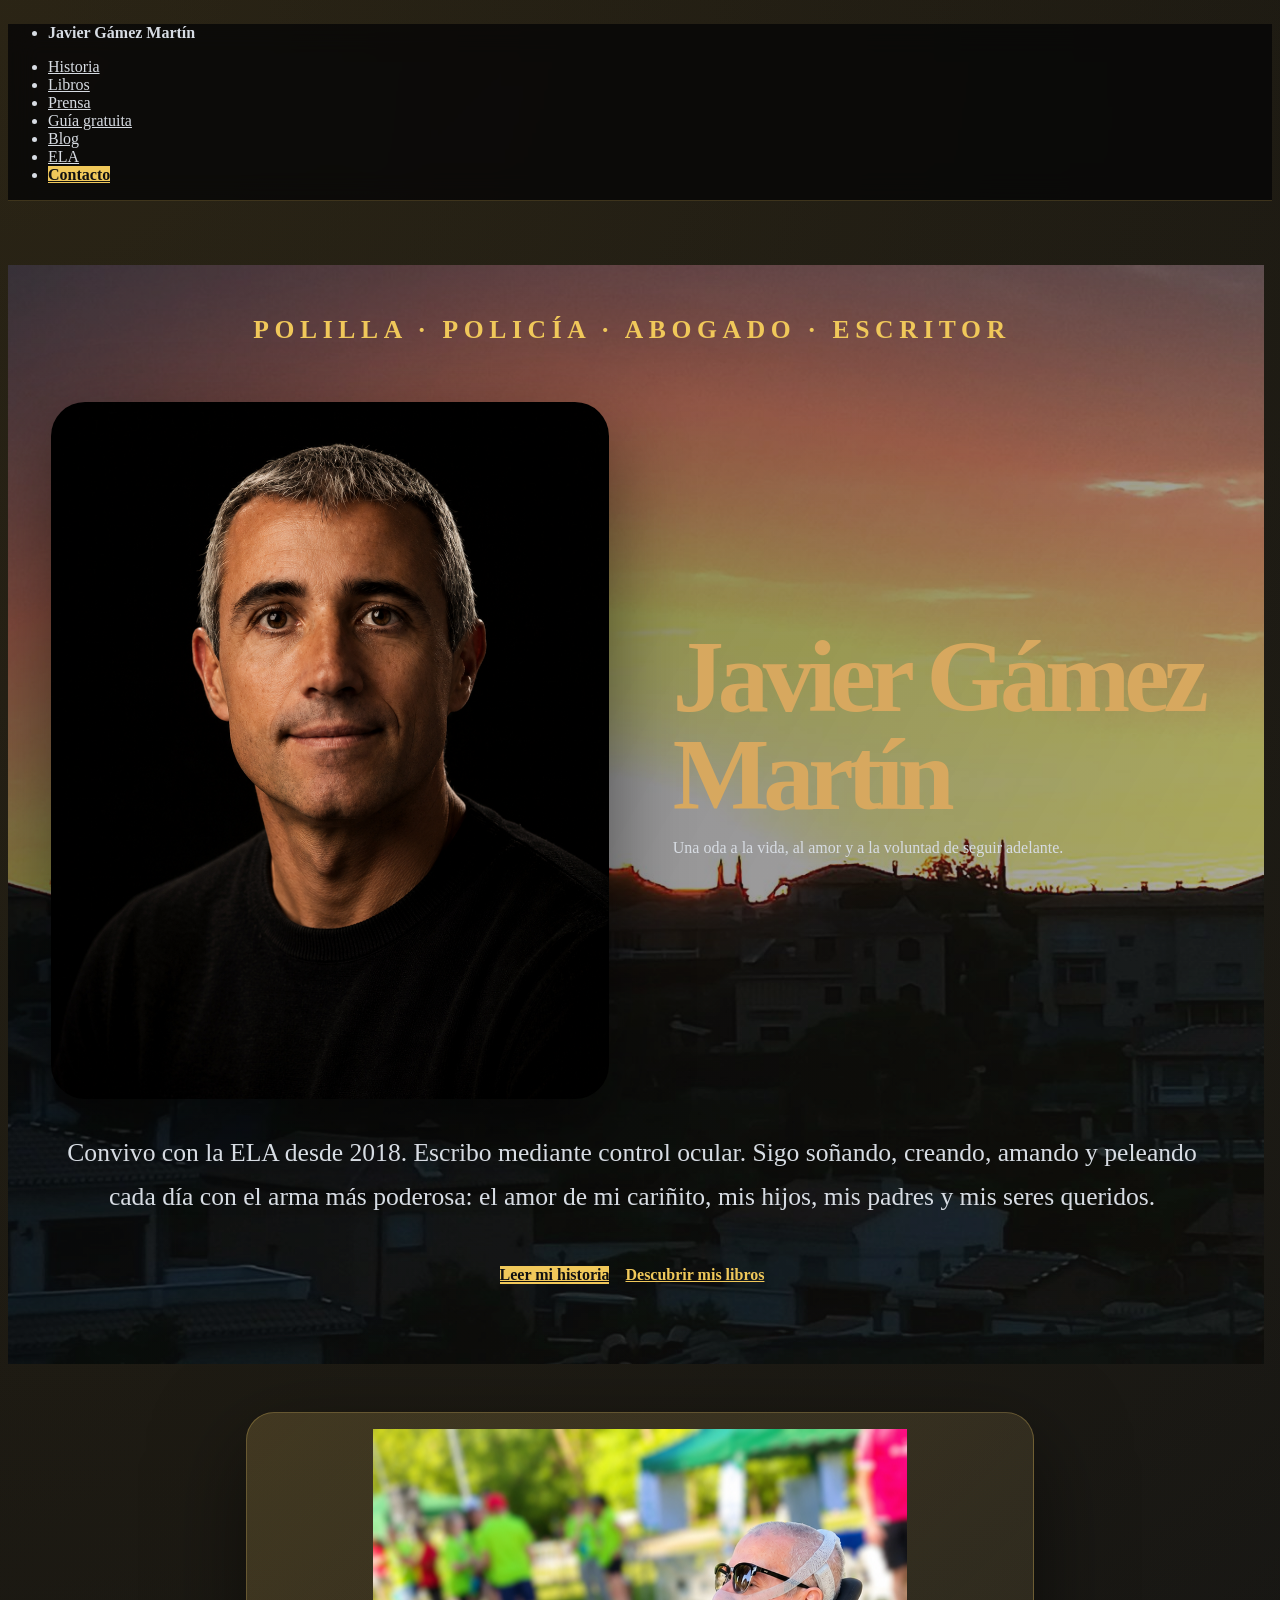
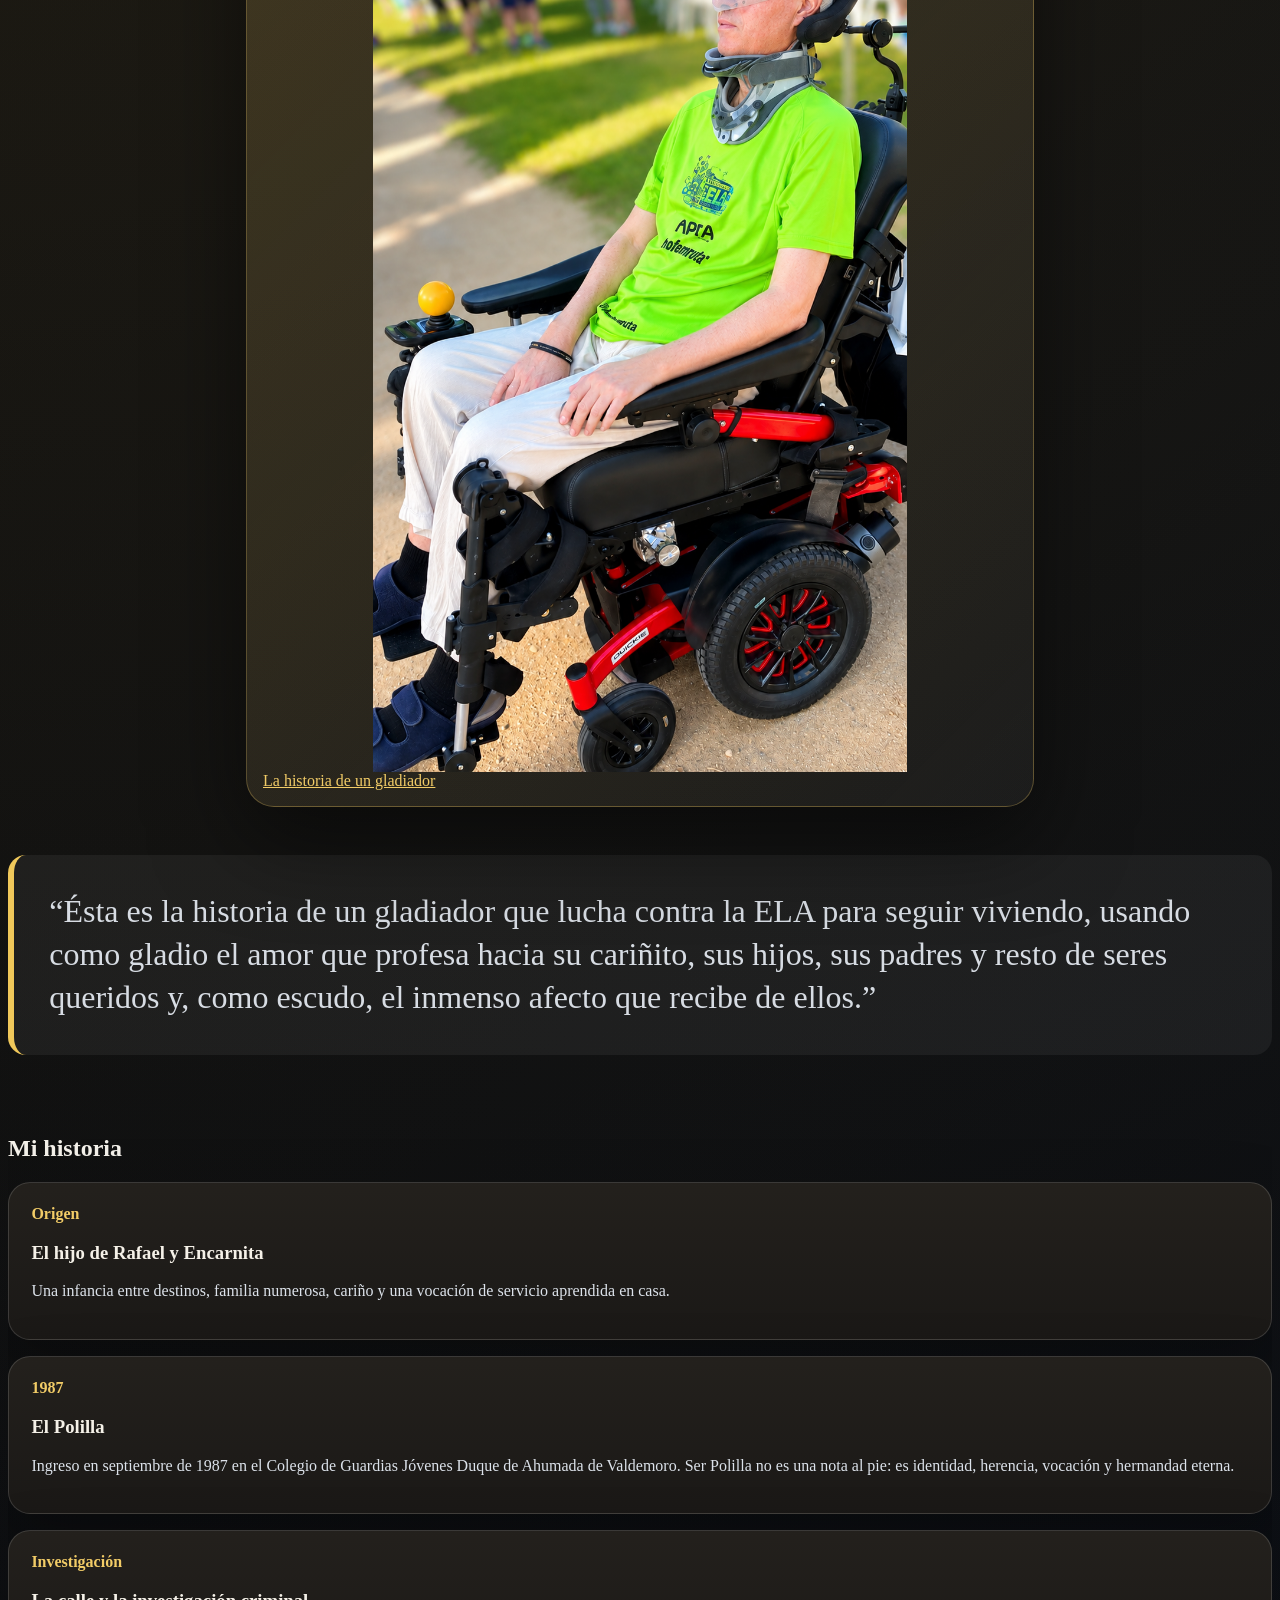
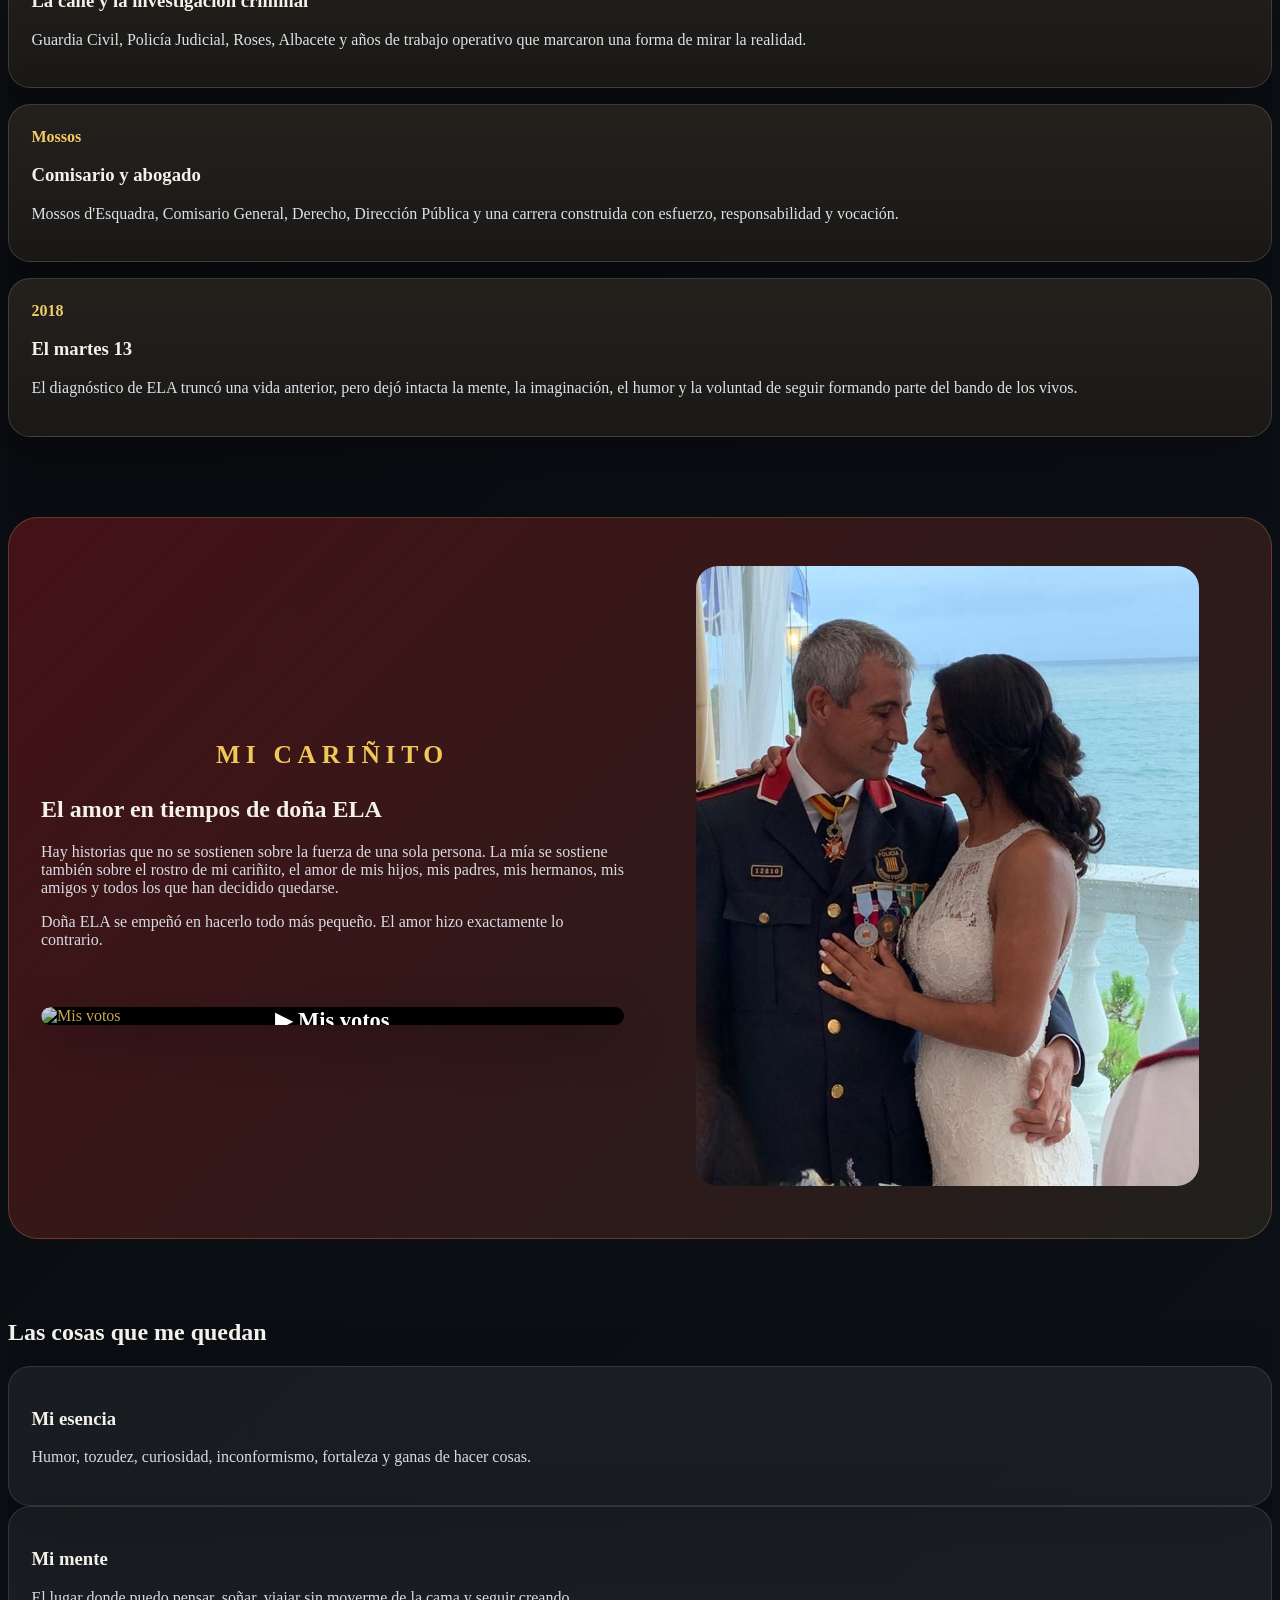
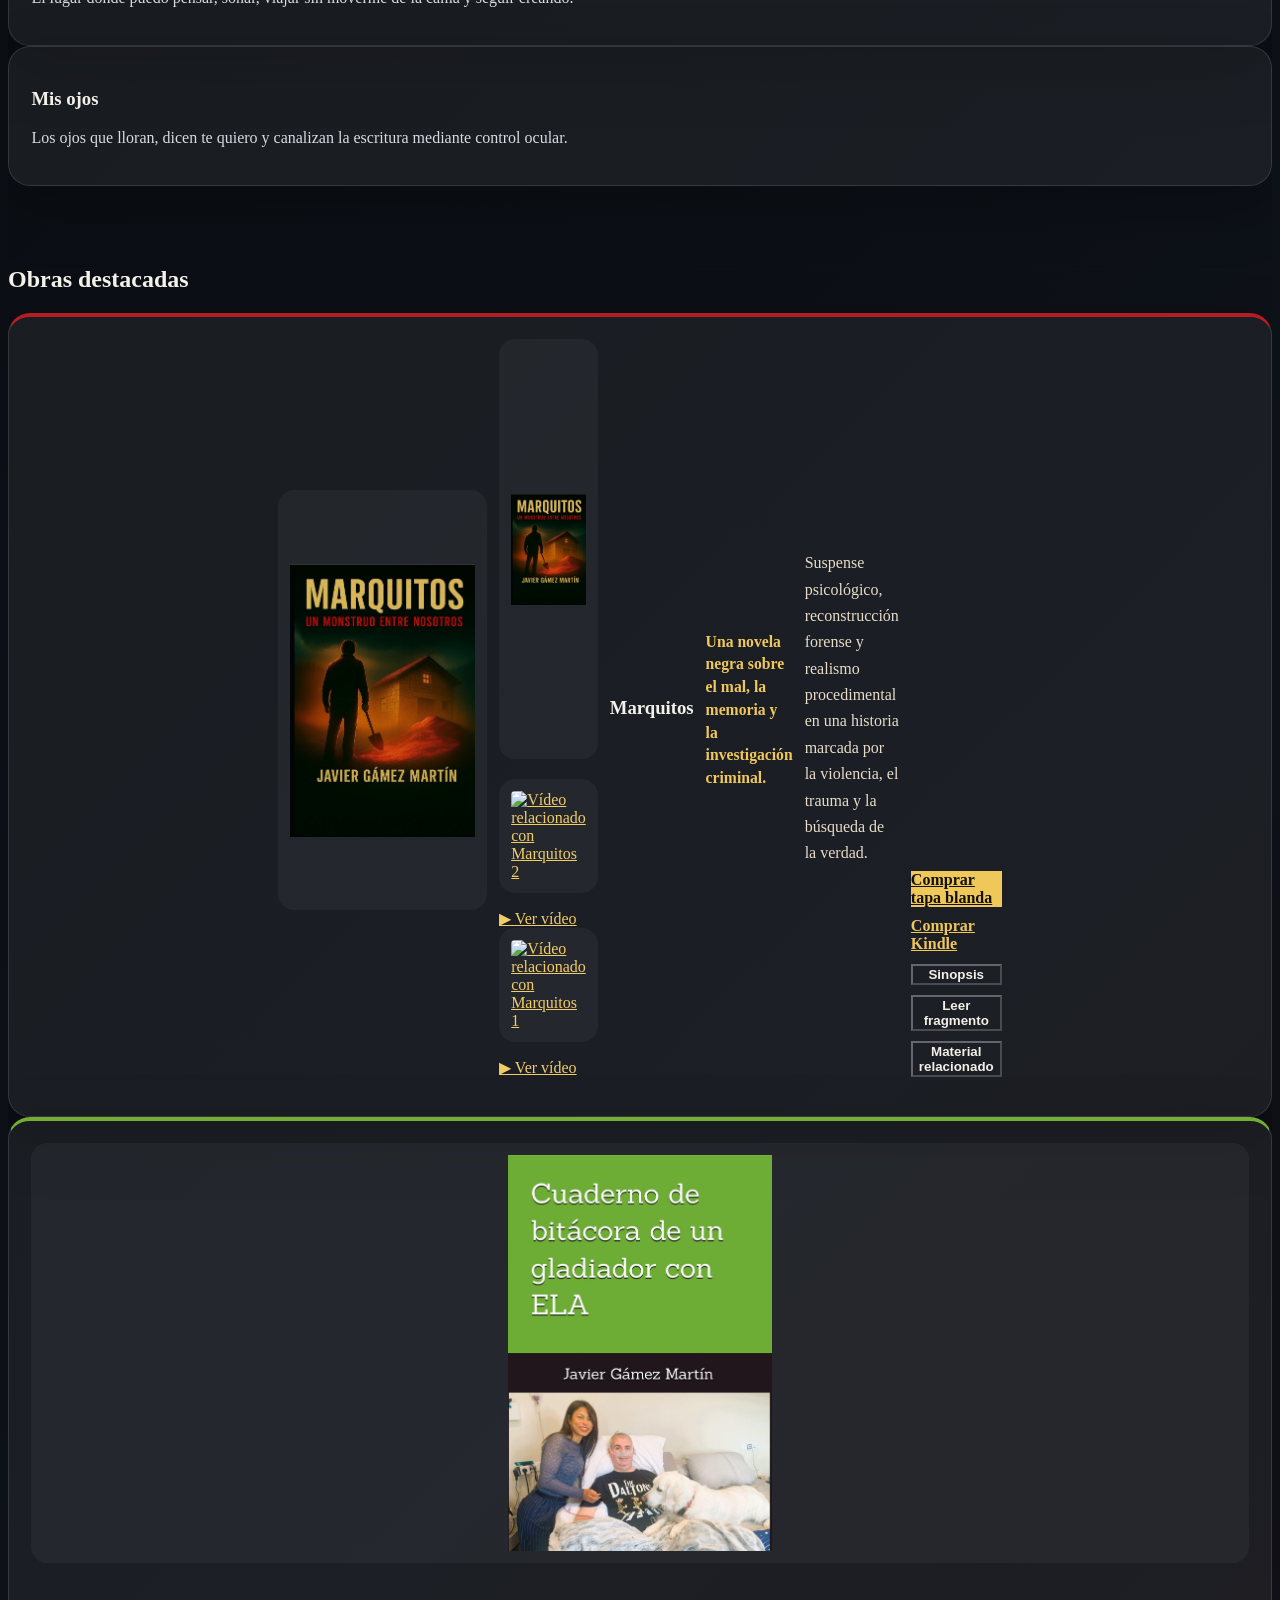
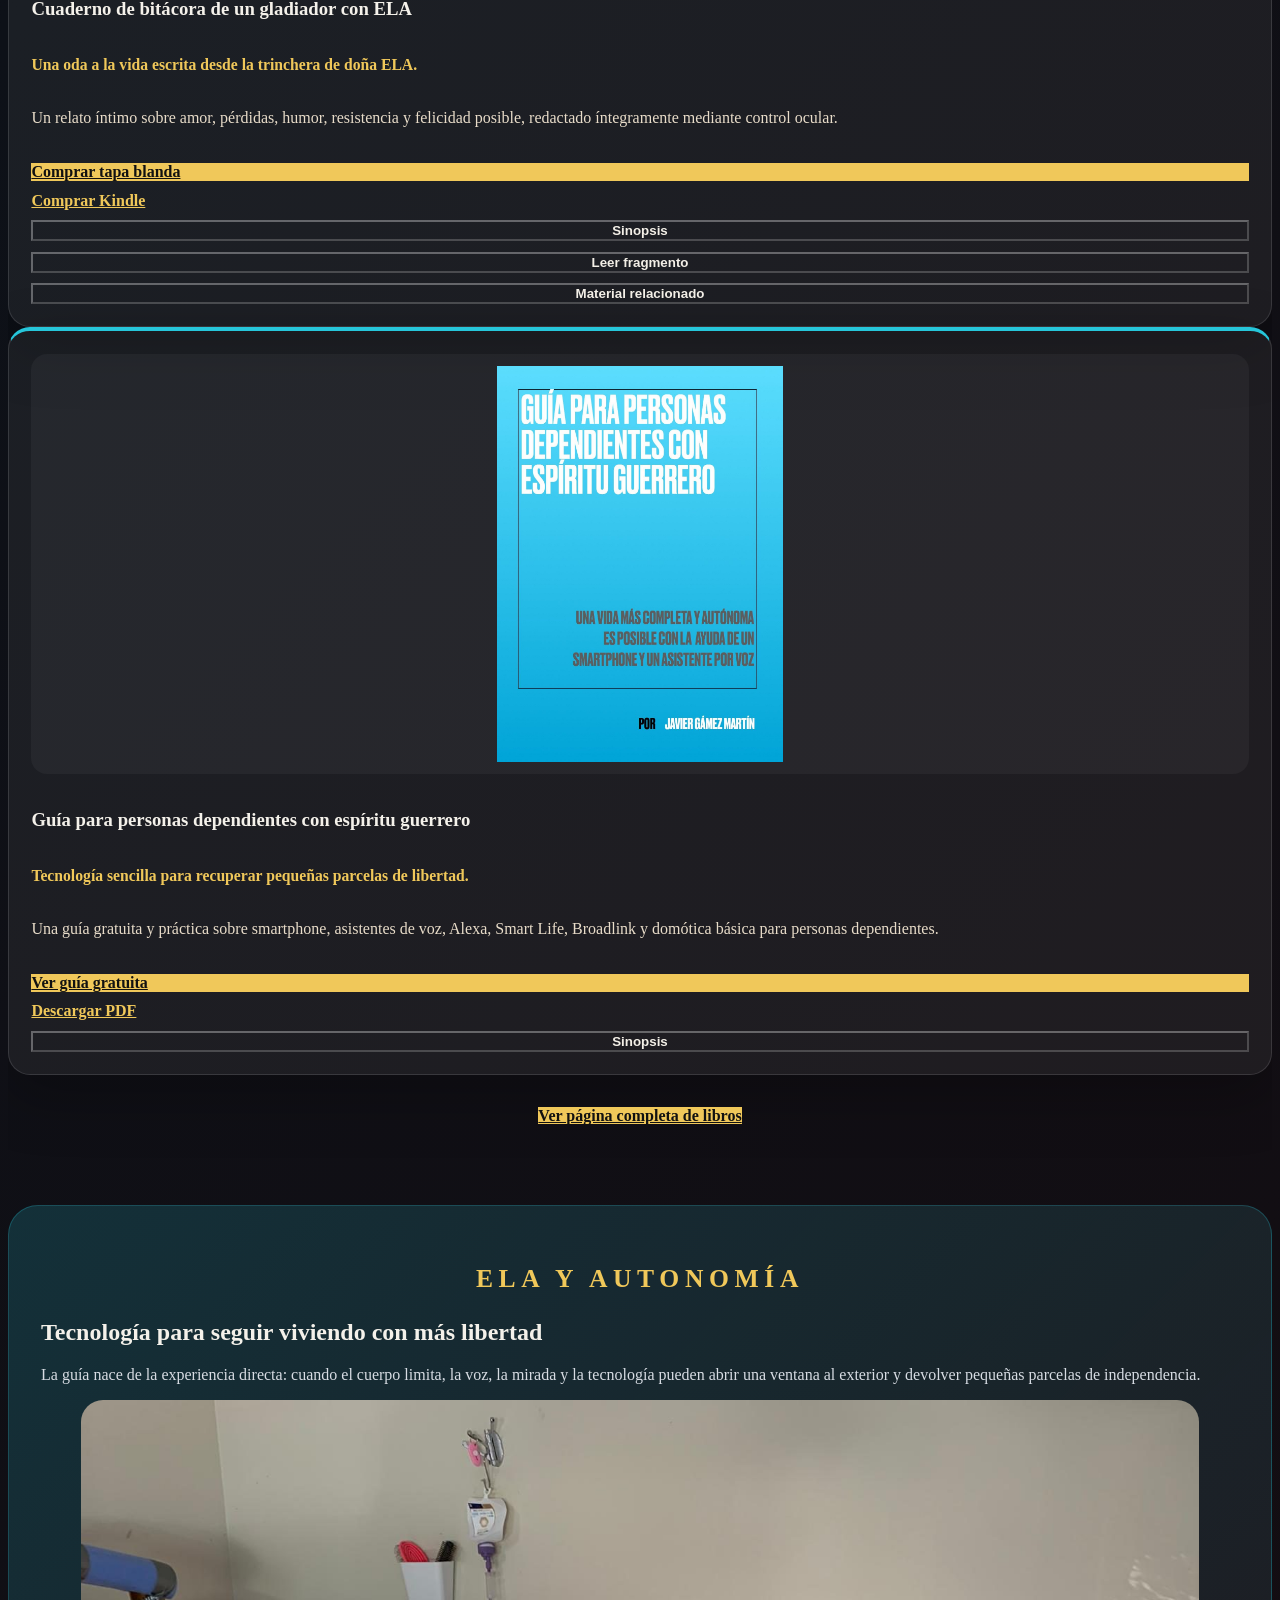
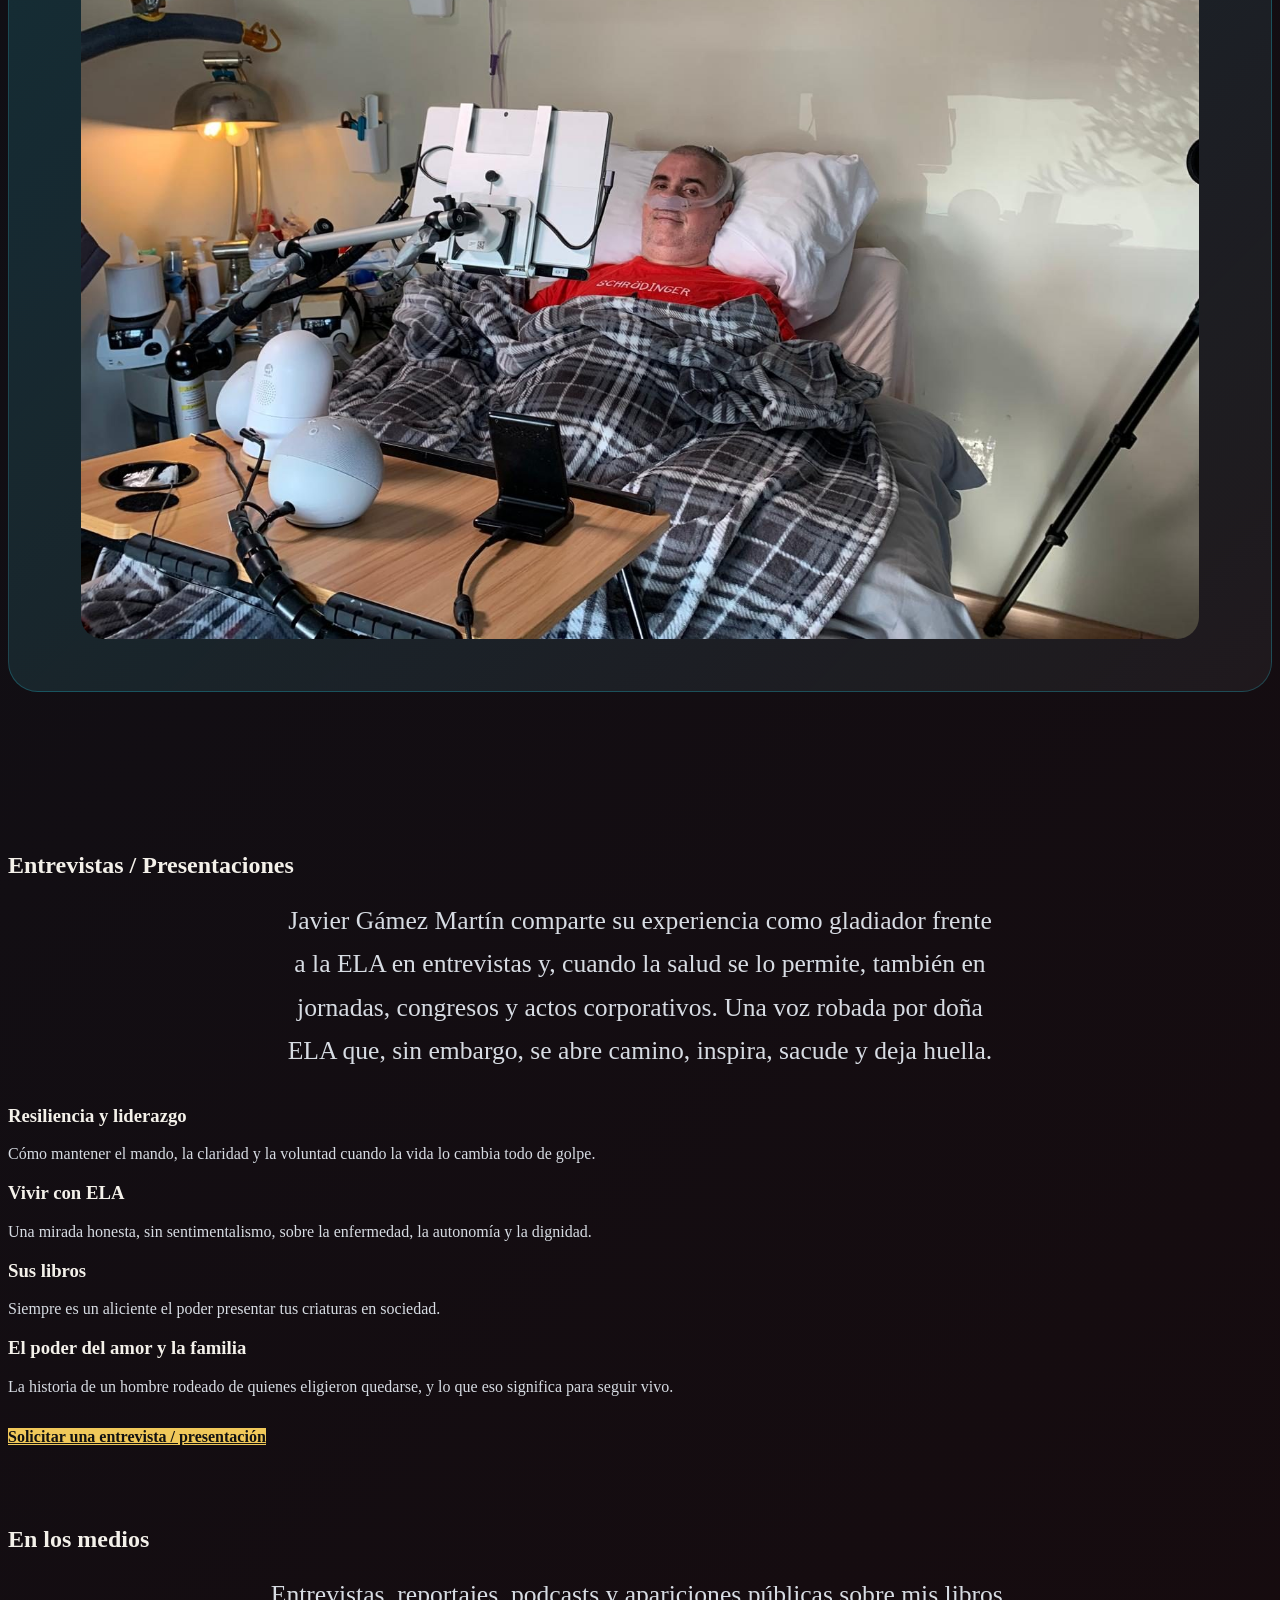
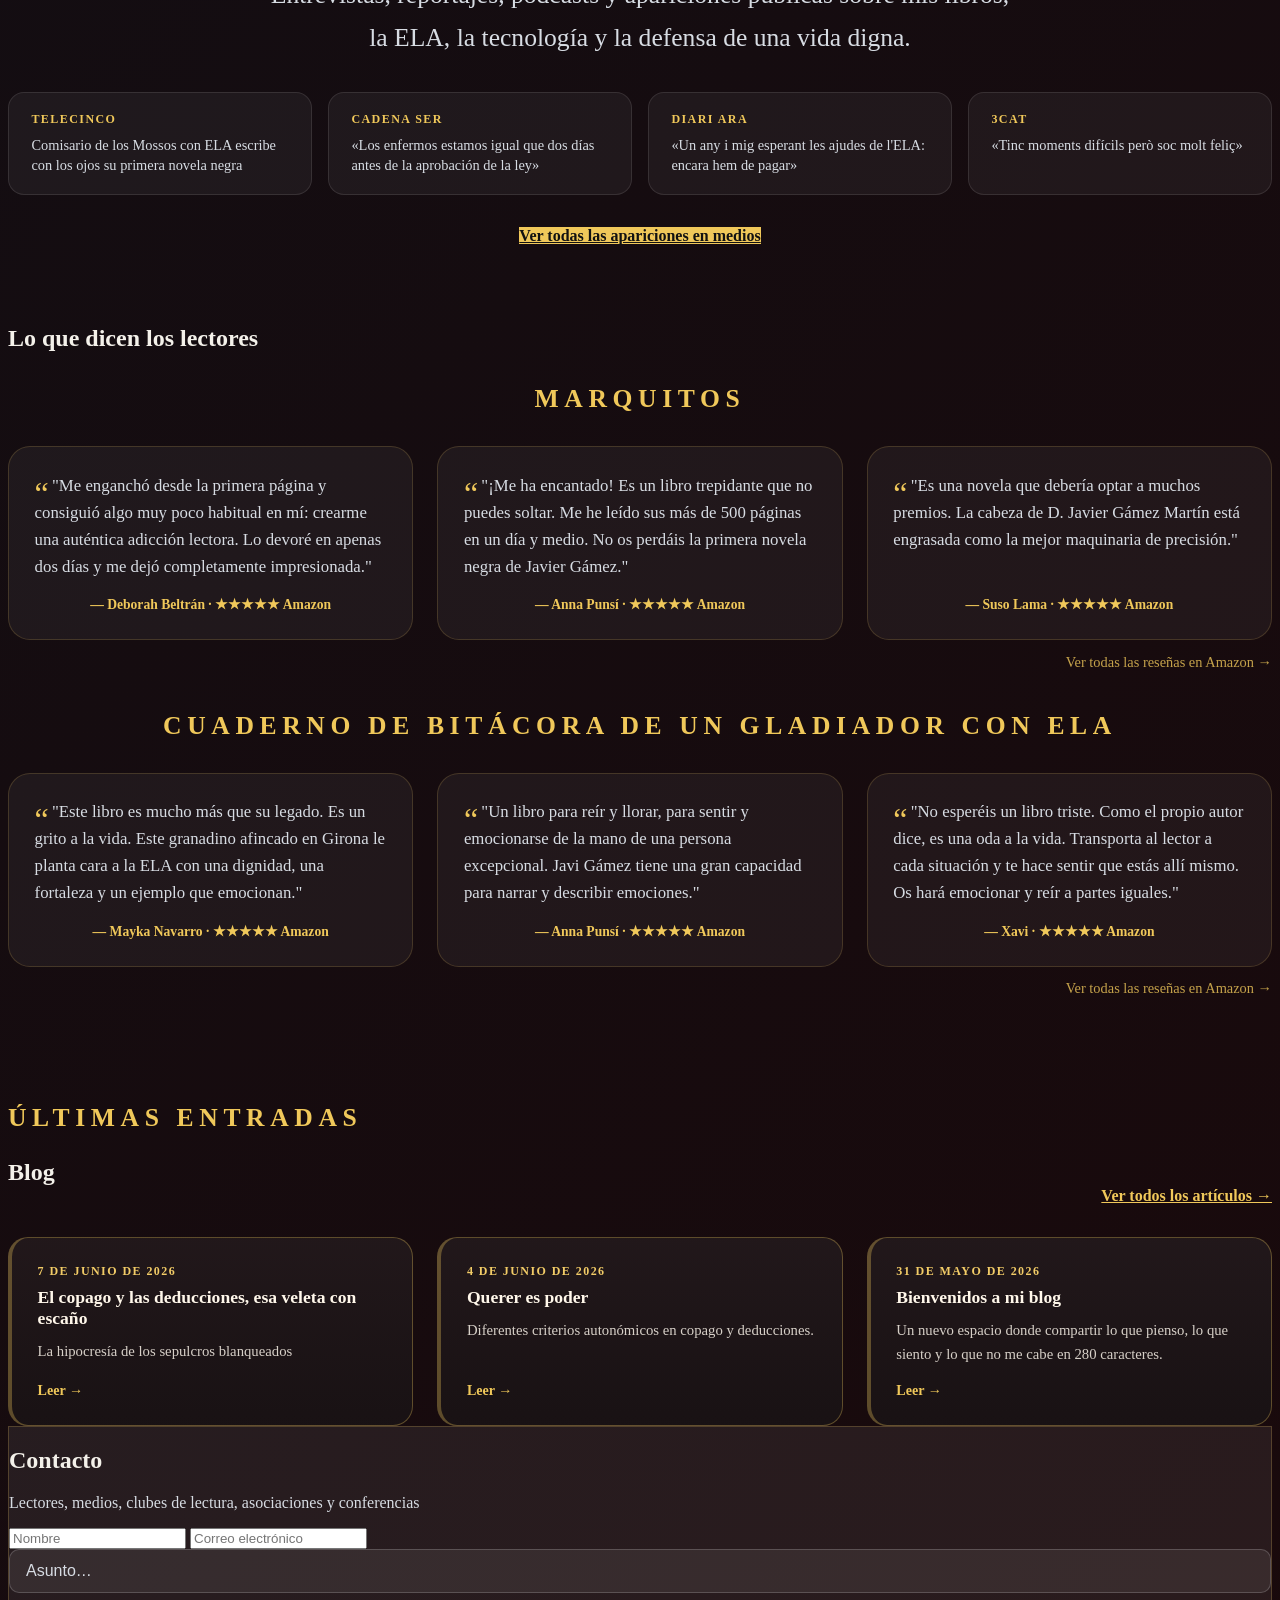
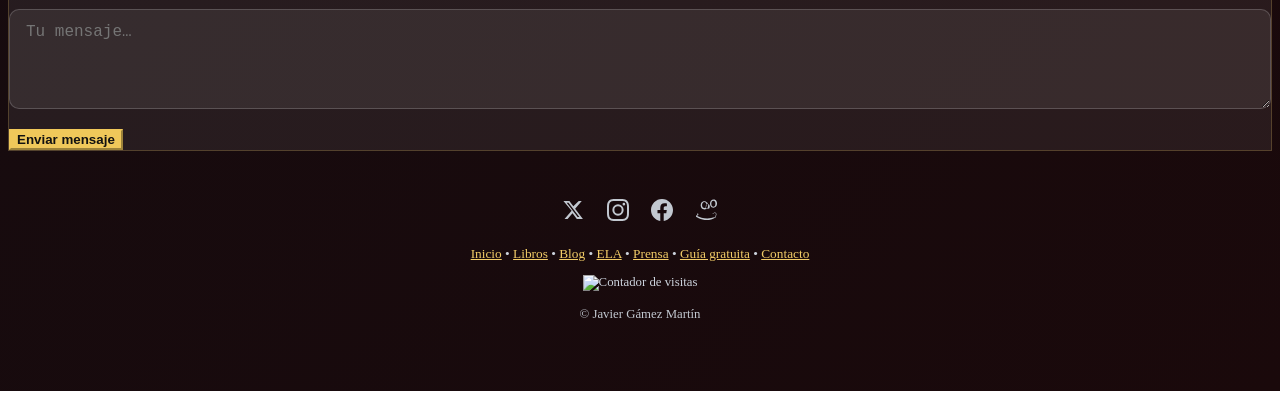
==== index.html @ 1ba9900a "Refactor YouTube video links and images in index.html" ====
<!DOCTYPE html>
<html lang="es">
<head>
  <meta charset="UTF-8" />
  <meta name="viewport" content="width=device-width, initial-scale=1" />
  <title>Javier Gámez Martín | Polilla · Policía · Abogado · Escritor</title>
  <meta name="description" content="Web oficial de Javier Gámez Martín: Polilla, policía, abogado y escritor. Autor de Marquitos, Cuaderno de bitácora de un gladiador con ELA y Guía para personas dependientes con espíritu guerrero." />
  <link rel="stylesheet" href="https://cdn.jsdelivr.net/npm/@picocss/pico@1/css/pico.min.css" />
  <link rel="stylesheet" href="style.css" />

  <style>
    .pdf-embed {
      width: 100%;
      height: 520px;
    }
  </style>

  <script src="https://cdn.jsdelivr.net/npm/@emailjs/browser@4/dist/email.min.js"></script>
  <script src="script.js?v=20260609-orden-blog" defer></script>
</head>
<body>
  <nav class="container-fluid">
  <ul><li><strong>Javier Gámez Martín</strong></li></ul>
  <ul>
    <li><a href="#historia">Historia</a></li>
    <li><a href="libros.html">Libros</a></li>
    <li><a href="prensa.html">Prensa</a></li>
    <li><a href="guia.html">Guía gratuita</a></li>
    <li><a href="blog.html">Blog</a></li>
    <!-- Enlace añadido a la sección dedicada a ELA -->
    <li><a href="ELA.html">ELA</a></li>
    <li><a href="#contacto" role="button">Contacto</a></li>
  </ul>
</nav>

  <main class="container">
    <div class="grid hero-grid">
      <section class="hero-profesional">
        <div class="hero-photo">
          <img src="assets/Javier.png" alt="Javier Gámez Martín">
        </div>

        <div class="hero-copy">
          <p class="eyebrow">Polilla · Policía · Abogado · Escritor</p>

          <hgroup>
            <h2>Javier Gámez Martín</h2>
            <p>Una oda a la vida, al amor y a la voluntad de seguir adelante.</p>
          </hgroup>
        
          <p class="lead">
            Convivo con la ELA desde 2018. Escribo mediante control ocular. Sigo soñando,
            creando, amando y peleando cada día con el arma más poderosa: el amor de mi
            cariñito, mis hijos, mis padres y mis seres queridos.
          </p>

          <p class="hero-actions">
  <a href="#historia" role="button">Leer mi historia</a>
  <a href="libros.html" class="secondary" role="button">Descubrir mis libros</a>
</p>
        </div>
      </section>
      <section>
        <figure class="portrait-card">
          <img src="assets/javi_vilablareix.png" alt="Retrato de Javier Gámez Martín" />
          <figcaption><a href="#historia" target="_blank">La historia de un gladiador</a></figcaption>
        </figure>
      </section>
    </div>

    <section class="quote-panel">
      <p>“Ésta es la historia de un gladiador que lucha contra la ELA para seguir viviendo, usando como gladio el amor que profesa hacia su cariñito, sus hijos, sus padres y resto de seres queridos y, como escudo, el inmenso afecto que recibe de ellos.”</p>
    </section>

    <section id="historia" class="section-space">
      <h2>Mi historia</h2>
      <div class="timeline">
        <article>
          <span>Origen</span>
          <h3>El hijo de Rafael y Encarnita</h3>
          <p>Una infancia entre destinos, familia numerosa, cariño y una vocación de servicio aprendida en casa.</p>
        </article>
        <article>
          <span>1987</span>
          <h3>El Polilla</h3>
          <p>Ingreso en septiembre de 1987 en el Colegio de Guardias Jóvenes Duque de Ahumada de Valdemoro. Ser Polilla no es una nota al pie: es identidad, herencia, vocación y hermandad eterna.</p>
        </article>
        <article>
          <span>Investigación</span>
          <h3>La calle y la investigación criminal</h3>
          <p>Guardia Civil, Policía Judicial, Roses, Albacete y años de trabajo operativo que marcaron una forma de mirar la realidad.</p>
        </article>
        <article>
          <span>Mossos</span>
          <h3>Comisario y abogado</h3>
          <p>Mossos d'Esquadra, Comisario General, Derecho, Dirección Pública y una carrera construida con esfuerzo, responsabilidad y vocación.</p>
        </article>
        <article>
          <span>2018</span>
          <h3>El martes 13</h3>
          <p>El diagnóstico de ELA truncó una vida anterior, pero dejó intacta la mente, la imaginación, el humor y la voluntad de seguir formando parte del bando de los vivos.</p>
        </article>
      </div>
    </section>

    <section class="section-space love-section">
  <div>
    <p class="eyebrow">Mi cariñito</p>
    <h2>El amor en tiempos de doña ELA</h2>
    <p>Hay historias que no se sostienen sobre la fuerza de una sola persona. La mía se sostiene también sobre el rostro de mi cariñito, el amor de mis hijos, mis padres, mis hermanos, mis amigos y todos los que han decidido quedarse.</p>
    <p>Doña ELA se empeñó en hacerlo todo más pequeño. El amor hizo exactamente lo contrario.</p>

     <p style="margin-top:1.5rem"> 

      <a
  class="youtube-card"
  href="https://youtu.be/30QWjzTBUtA"
  target="_blank"
  rel="noopener"
  aria-label="Ver Mis votos en YouTube"
>
  <img
    src="https://img.youtube.com/vi/30QWjzTBUtA/hqdefault.jpg"
    alt="Mis votos"
  >
  <span>▶ Mis votos</span>
</a>
    </p>
  </div>

  <figure>
    <img src="assets/carinito-boda.jpg" alt="Javier Gámez Martín con su esposa" />
  </figure>
</section>

    <section class="section-space remains-section">
      <h2>Las cosas que me quedan</h2>
      <div class="grid">
        <article><h3>Mi esencia</h3><p>Humor, tozudez, curiosidad, inconformismo, fortaleza y ganas de hacer cosas.</p></article>
        <article><h3>Mi mente</h3><p>El lugar donde puedo pensar, soñar, viajar sin moverme de la cama y seguir creando.</p></article>
        <article><h3>Mis ojos</h3><p>Los ojos que lloran, dicen te quiero y canalizan la escritura mediante control ocular.</p></article>
      </div>
    </section>

    <section id="libros" class="section-space">
  <h2>Obras destacadas</h2>
      <div class="grid books-grid">
        <article class="book-card marquitos">
  <div class="marquitos-media-row">
    <img
      class="marquitos-cover"
      src="assets/marquitos.jpg"
      alt="Portada de Marquitos, un monstruo entre nosotros"
    />

    <div class="marquitos-feature-media">
  <img
    class="marquitos-feature-cover"
    src="assets/marquitos.jpg"
    alt="Portada de Marquitos, un monstruo entre nosotros"
  />

  <div class="marquitos-video-column">
    <a
      class="marquitos-video-thumb"
      href="https://youtu.be/beEb40ClqVs"
      target="_blank"
      rel="noopener"
      aria-label="Ver vídeo relacionado con Marquitos 2 en YouTube"
    >
      <img
        class="marquitos-video-img"
        src="https://img.youtube.com/vi/beEb40ClqVs/hqdefault.jpg"
        alt="Vídeo relacionado con Marquitos 2"
      >
      <span>▶ Ver vídeo</span>
    </a>

    <a
      class="marquitos-video-thumb"
      href="https://youtu.be/U_isOfa-Y2s"
      target="_blank"
      rel="noopener"
      aria-label="Ver vídeo relacionado con Marquitos 1 en YouTube"
    >
      <img
        class="marquitos-video-img"
        src="https://img.youtube.com/vi/U_isOfa-Y2s/hqdefault.jpg"
        alt="Vídeo relacionado con Marquitos 1"
      >
      <span>▶ Ver vídeo</span>
    </a>
  </div>
</div>

  <h3>Marquitos</h3>
<p class="book-subtitle">Una novela negra sobre el mal, la memoria y la investigación criminal.</p>
<p>Suspense psicológico, reconstrucción forense y realismo procedimental en una historia marcada por la violencia, el trauma y la búsqueda de la verdad.</p>

<div class="book-actions">
  <a href="https://amzn.eu/d/02qyKezS" target="_blank" rel="noopener" role="button">Comprar tapa blanda</a>
  <a href="https://amzn.eu/d/02kDHPYJ" target="_blank" rel="noopener" role="button" class="secondary">Comprar Kindle</a>
  <button class="secondary" onclick="openModal('modal-sinopsis-marquitos')">Sinopsis</button>
  <button class="secondary" onclick="openModal('modal-fragmento-marquitos')">Leer fragmento</button>
  <button class="secondary" onclick="openModal('modal-material-marquitos')">Material relacionado</button>
</div>
        </article>
        <article class="book-card bitacora">
          <img src="assets/bitacora.jpg" alt="Portada de Cuaderno de bitácora de un gladiador con ELA" />
          <h3>Cuaderno de bitácora de un gladiador con ELA</h3>
<p class="book-subtitle">Una oda a la vida escrita desde la trinchera de doña ELA.</p>
<p>Un relato íntimo sobre amor, pérdidas, humor, resistencia y felicidad posible, redactado íntegramente mediante control ocular.</p>

<div class="book-actions">
  <a href="https://amzn.eu/d/aN6BUDn" target="_blank" rel="noopener" role="button">Comprar tapa blanda</a>
  <a href="https://amzn.eu/d/bpbNMGX" target="_blank" rel="noopener" role="button" class="secondary">Comprar Kindle</a>
  <button class="secondary" onclick="openModal('modal-sinopsis-bitacora')">Sinopsis</button>
  <button class="secondary" onclick="openModal('modal-fragmento-bitacora')">Leer fragmento</button>
  <button class="secondary" onclick="openModal('modal-material-bitacora')">Material relacionado</button>
</div>
        </article>
        <article class="book-card guia" id="guia">
          <img src="assets/guia.jpg" alt="Portada de Guía para personas dependientes con espíritu guerrero" />
          <h3>Guía para personas dependientes con espíritu guerrero</h3>
<p class="book-subtitle">Tecnología sencilla para recuperar pequeñas parcelas de libertad.</p>
<p>Una guía gratuita y práctica sobre smartphone, asistentes de voz, Alexa, Smart Life, Broadlink y domótica básica para personas dependientes.</p>

<div class="book-actions">
  <a href="guia.html" role="button">Ver guía gratuita</a>
  <a href="downloads/guia-personas-dependientes.pdf" role="button" class="secondary" download>Descargar PDF</a>
  <button class="secondary" onclick="openModal('modal-sinopsis-guia')">Sinopsis</button>
</div>
        </article>
      </div>
      <p style="text-align:center;margin-top:2rem">
  <a href="libros.html" role="button">Ver página completa de libros</a>
</p>
    </section>

    <section class="section-space autonomy-section">
      <div class="grid">
        <div>
          <p class="eyebrow">ELA y autonomía</p>
          <h2>Tecnología para seguir viviendo con más libertad</h2>
          <p>La guía nace de la experiencia directa: cuando el cuerpo limita, la voz, la mirada y la tecnología pueden abrir una ventana al exterior y devolver pequeñas parcelas de independencia.</p>
        </div>
        <figure>
          <img src="assets/tecnologia.jpg" alt="Javier usando tecnología de control ocular" />
        </figure>
      </div>
    </section>

  </main>

  <section id="presentaciones" class="section-space container">
    <h2>Entrevistas / Presentaciones</h2>
    <p class="lead" style="max-width:720px;margin-bottom:2rem">Javier Gámez Martín comparte su experiencia como gladiador frente a la ELA en entrevistas y, cuando la salud se lo permite, también en jornadas, congresos y actos corporativos. Una voz robada por doña ELA que, sin embargo, se abre camino, inspira, sacude y deja huella.</p>
    <div class="conf-grid">
      <article class="conf-tema">
        <h3>Resiliencia y liderazgo</h3>
        <p>Cómo mantener el mando, la claridad y la voluntad cuando la vida lo cambia todo de golpe.</p>
      </article>
      <article class="conf-tema">
        <h3>Vivir con ELA</h3>
        <p>Una mirada honesta, sin sentimentalismo, sobre la enfermedad, la autonomía y la dignidad.</p>
      </article>
      <article class="conf-tema">
        <h3>Sus libros</h3>
        <p>Siempre es un aliciente el poder presentar tus criaturas en sociedad.</p>
      </article>
      <article class="conf-tema">
        <h3>El poder del amor y la familia</h3>
        <p>La historia de un hombre rodeado de quienes eligieron quedarse, y lo que eso significa para seguir vivo.</p>
      </article>
    </div>
    <p style="margin-top:2rem"><a href="#contacto" role="button">Solicitar una entrevista / presentación</a></p>
  </section>

  <section id="prensa" class="section-space container">
  <h2>En los medios</h2>
  <p class="lead" style="max-width:760px;margin-bottom:2rem">
    Entrevistas, reportajes, podcasts y apariciones públicas sobre mis libros, la ELA,
    la tecnología y la defensa de una vida digna.
  </p>

  <div class="prensa-grid">
    <a class="prensa-card" href="https://www.telecinco.es/noticias/catalunya/20260503/comisario-mossos-javier-gamez-ela-escribe-ojos-primera-novela-negra-girona_18_019002965.html" target="_blank" rel="noopener">
      <span class="prensa-medio">Telecinco</span>
      <span class="prensa-titulo">Comisario de los Mossos con ELA escribe con los ojos su primera novela negra</span>
    </a>

    <a class="prensa-card" href="https://cadenaser.com/cataluna/2025/04/07/xavi-gamez-comisario-de-los-mossos-con-ela-los-enfermos-estamos-igual-que-dos-dias-antes-de-la-aprobacion-de-la-ley-sercat/" target="_blank" rel="noopener">
      <span class="prensa-medio">Cadena SER</span>
      <span class="prensa-titulo">«Los enfermos estamos igual que dos días antes de la aprobación de la ley»</span>
    </a>
<a class="prensa-card" href="assets/Diari-ARA-010626.jpeg" target="_blank" rel="noopener">
  <span class="prensa-medio">Diari Ara</span>
  <span class="prensa-titulo">«Un any i mig esperant les ajudes de l'ELA: encara hem de pagar»</span>
</a>
  
    <a class="prensa-card" href="https://www.3cat.cat/3cat/xavier-gamez-malalt-dela-tinc-moments-dificils-pero-soc-molt-felic/audio/1180503/" target="_blank" rel="noopener">
      <span class="prensa-medio">3Cat</span>
      <span class="prensa-titulo">«Tinc moments difícils però soc molt feliç»</span>
    </a>
  </div>

  <p style="text-align:center;margin-top:2rem">
    <a href="prensa.html" role="button">Ver todas las apariciones en medios</a>
  </p>
</section>

  <section id="testimonios" class="section-space container">
    <h2>Lo que dicen los lectores</h2>

    <p class="eyebrow" style="margin-top:2rem">Marquitos</p>
    <div class="testimonios-grid">
      <article class="testimonio">
        <p>"Me enganchó desde la primera página y consiguió algo muy poco habitual en mí: crearme una auténtica adicción lectora. Lo devoré en apenas dos días y me dejó completamente impresionada."</p>
        <footer>— Deborah Beltrán · ★★★★★ Amazon</footer>
      </article>
      <article class="testimonio">
        <p>"¡Me ha encantado! Es un libro trepidante que no puedes soltar. Me he leído sus más de 500 páginas en un día y medio. No os perdáis la primera novela negra de Javier Gámez."</p>
        <footer>— Anna Punsí · ★★★★★ Amazon</footer>
      </article>
      <article class="testimonio">
        <p>"Es una novela que debería optar a muchos premios. La cabeza de D. Javier Gámez Martín está engrasada como la mejor maquinaria de precisión."</p>
        <footer>— Suso Lama · ★★★★★ Amazon</footer>
      </article>
    </div>
    <p class="ver-resenas"><a href="https://amzn.eu/d/02qyKezS#customerReviews" target="_blank" rel="noopener">Ver todas las reseñas en Amazon →</a></p>

    <p class="eyebrow" style="margin-top:2.5rem">Cuaderno de bitácora de un gladiador con ELA</p>
    <div class="testimonios-grid">
      <article class="testimonio">
        <p>"Este libro es mucho más que su legado. Es un grito a la vida. Este granadino afincado en Girona le planta cara a la ELA con una dignidad, una fortaleza y un ejemplo que emocionan."</p>
        <footer>— Mayka Navarro · ★★★★★ Amazon</footer>
      </article>
      <article class="testimonio">
        <p>"Un libro para reír y llorar, para sentir y emocionarse de la mano de una persona excepcional. Javi Gámez tiene una gran capacidad para narrar y describir emociones."</p>
        <footer>— Anna Punsí · ★★★★★ Amazon</footer>
      </article>
      <article class="testimonio">
        <p>"No esperéis un libro triste. Como el propio autor dice, es una oda a la vida. Transporta al lector a cada situación y te hace sentir que estás allí mismo. Os hará emocionar y reír a partes iguales."</p>
        <footer>— Xavi · ★★★★★ Amazon</footer>
      </article>
    </div>
    <p class="ver-resenas"><a href="https://amzn.eu/d/aN6BUDn#customerReviews" target="_blank" rel="noopener">Ver todas las reseñas en Amazon →</a></p>
  </section>

  <section id="blog-preview" class="section-space container">
    <div class="blog-preview-header">
      <div>
        <p class="eyebrow">Últimas entradas</p>
        <h2>Blog</h2>
      </div>
      <a href="blog.html" class="secondary" role="button">Ver todos los artículos →</a>
    </div>
    <div class="blog-preview-grid" id="blog-preview-grid">
      <p style="color:var(--muted)">Cargando…</p>
    </div>
  </section>

  <section aria-label="Subscribe example" id="contacto">
    <div class="container">
      <article>
        <hgroup>
          <h2>Contacto</h2>
          <p>Lectores, medios, clubes de lectura, asociaciones y conferencias</p>
        </hgroup>
        <form id="contact-form">
          <div class="grid">
            <input type="text" id="firstname" name="firstname" placeholder="Nombre" aria-label="Nombre" required />
            <input type="email" id="email" name="email" placeholder="Correo electrónico" aria-label="Correo electrónico" required />
          </div>
          <select id="subject" name="subject" aria-label="Asunto" required>
            <option value="" disabled selected>Asunto…</option>
            <option value="Conferencia">Solicitud de conferencia</option>
            <option value="Prensa">Prensa / medios</option>
            <option value="Libros">Sobre los libros</option>
            <option value="Club de lectura">Club de lectura</option>
            <option value="Otro">Otro</option>
          </select>
          <textarea id="message" name="message" placeholder="Tu mensaje…" aria-label="Mensaje" rows="4" required></textarea>
          <button type="submit" id="submit-btn">Enviar mensaje</button>
          <div id="form-success" class="form-success" hidden>
            <strong>¡Mensaje enviado!</strong> Gracias por escribir. Me pondré en contacto contigo pronto.
          </div>
          <div id="form-error" class="form-error" hidden>
            <strong>Error al enviar.</strong> Por favor, inténtalo de nuevo o escríbeme directamente.
          </div>
        </form>
      </article>
    </div>
  </section>

  <footer class="container">
    <div class="footer-social">
      <a href="https://twitter.com/JavIGamez_ELA" target="_blank" rel="noopener" aria-label="Twitter">
        <svg width="22" height="22" viewBox="0 0 24 24" fill="currentColor"><path d="M18.244 2.25h3.308l-7.227 8.26 8.502 11.24H16.17l-4.714-6.231-5.401 6.231H2.744l7.737-8.857L1.561 2.25H8.09l4.261 5.631 5.893-5.631Zm-1.161 17.52h1.833L7.084 4.126H5.117z"/></svg>
      </a>
      <a href="https://www.instagram.com/javiga6912" target="_blank" rel="noopener" aria-label="Instagram">
        <svg width="22" height="22" viewBox="0 0 24 24" fill="currentColor"><path d="M12 2.163c3.204 0 3.584.012 4.85.07 3.252.148 4.771 1.691 4.919 4.919.058 1.265.069 1.645.069 4.849 0 3.205-.012 3.584-.069 4.849-.149 3.225-1.664 4.771-4.919 4.919-1.266.058-1.644.07-4.85.07-3.204 0-3.584-.012-4.849-.07-3.26-.149-4.771-1.699-4.919-4.92-.058-1.265-.07-1.644-.07-4.849 0-3.204.013-3.583.07-4.849.149-3.227 1.664-4.771 4.919-4.919 1.266-.057 1.645-.069 4.849-.069zM12 0C8.741 0 8.333.014 7.053.072 2.695.272.273 2.69.073 7.052.014 8.333 0 8.741 0 12c0 3.259.014 3.668.072 4.948.2 4.358 2.618 6.78 6.98 6.98C8.333 23.986 8.741 24 12 24c3.259 0 3.668-.014 4.948-.072 4.354-.2 6.782-2.618 6.979-6.98.059-1.28.073-1.689.073-4.948 0-3.259-.014-3.667-.072-4.947-.196-4.354-2.617-6.78-6.979-6.98C15.668.014 15.259 0 12 0zm0 5.838a6.162 6.162 0 1 0 0 12.324 6.162 6.162 0 0 0 0-12.324zM12 16a4 4 0 1 1 0-8 4 4 0 0 1 0 8zm6.406-11.845a1.44 1.44 0 1 0 0 2.881 1.44 1.44 0 0 0 0-2.881z"/></svg>
      </a>
      <a href="https://www.facebook.com/javier.gamez.752/" target="_blank" rel="noopener" aria-label="Facebook">
        <svg width="22" height="22" viewBox="0 0 24 24" fill="currentColor"><path d="M24 12.073C24 5.405 18.627 0 12 0S0 5.405 0 12.073C0 18.1 4.388 23.094 10.125 24v-8.437H7.078v-3.49h3.047V9.41c0-3.025 1.792-4.697 4.533-4.697 1.312 0 2.686.236 2.686.236v2.97h-1.513c-1.491 0-1.956.93-1.956 1.886v2.268h3.328l-.532 3.49h-2.796V24C19.612 23.094 24 18.1 24 12.073z"/></svg>
      </a>
      <a href="https://www.amazon.es/stores/Javier-G%C3%A1mez-Mart%C3%ADn/author/B0GX657ZZC?ref=ap_rdr&shoppingPortalEnabled=true" target="_blank" rel="noopener" aria-label="Amazon">
        <svg width="22" height="22" viewBox="0 0 24 24" fill="currentColor"><path d="M.045 18.02c.072-.116.187-.124.348-.022 3.636 2.11 7.594 3.166 11.87 3.166 2.852 0 5.668-.533 8.447-1.595l.315-.14c.138-.06.234-.1.293-.13.226-.088.39-.046.525.13.12.174.09.336-.12.48-.256.19-.6.41-1.006.654-1.244.743-2.64 1.316-4.185 1.726a17.63 17.63 0 0 1-4.962.715c-3.055 0-5.916-.65-8.583-1.948-1.037-.51-2.02-1.09-2.956-1.737-.094-.066-.14-.135-.127-.23.02-.087.063-.166.14-.27zm21.886-2.61c-.185-.23-.356-.402-.575-.502-.163-.08-.376-.114-.64-.127-.286-.014-.616.014-.978.09a6.255 6.255 0 0 0-1.065.32c-.308.12-.554.245-.74.37-.1.065-.168.133-.2.196-.036.066-.023.113.04.143.065.03.16.014.3-.05.47-.2 1.02-.35 1.635-.44.61-.09 1.09-.065 1.434.08.35.148.545.44.577.876.036.43-.072.988-.315 1.668-.248.68-.613 1.302-1.097 1.867-.083.097-.076.17.02.22.09.05.21.01.36-.114.3-.25.578-.575.836-.973.262-.4.464-.837.61-1.316.143-.48.202-.945.167-1.4-.038-.453-.196-.802-.477-1.05l.108.095zM15.273 5.2c0-1.418.363-2.54 1.09-3.37.727-.83 1.69-1.244 2.887-1.244.74 0 1.38.18 1.927.54.548.36.982.868 1.302 1.52.32.654.48 1.394.48 2.22 0 1.4-.367 2.523-1.1 3.37-.73.846-1.695 1.27-2.892 1.27-.746 0-1.386-.18-1.922-.538-.535-.358-.964-.863-1.285-1.512-.32-.65-.487-1.388-.487-2.214zm1.47-.047c0 .982.208 1.775.623 2.38.416.605.958.908 1.627.908.64 0 1.167-.29 1.58-.87.413-.578.618-1.39.618-2.43 0-.974-.208-1.753-.624-2.337-.415-.584-.96-.876-1.637-.876-.638 0-1.163.292-1.576.876-.413.583-.61 1.37-.61 2.35zM5.145 6.553c0-.81.175-1.52.524-2.13.348-.61.83-1.078 1.44-1.407.61-.328 1.295-.49 2.055-.49.618 0 1.188.12 1.71.357.52.238.955.57 1.307.993.35.426.617.924.8 1.496.186.57.278 1.183.278 1.843 0 .83-.172 1.567-.517 2.206-.344.638-.826 1.13-1.445 1.47-.62.34-1.314.51-2.082.51-.63 0-1.21-.124-1.737-.37-.527-.248-.965-.594-1.313-1.04-.35-.447-.618-.962-.803-1.543-.186-.58-.28-1.19-.28-1.83l.063-.065zm1.46.08c0 .974.23 1.754.69 2.34.46.587 1.053.88 1.78.88.726 0 1.318-.29 1.776-.873.458-.584.686-1.39.686-2.42 0-.963-.228-1.74-.682-2.33-.454-.59-1.048-.882-1.78-.882-.72 0-1.314.294-1.775.88-.46.59-.694 1.398-.694 2.42v-.014zm-5.354 9.44c.26-.175.53-.217.82-.126.28.09.462.28.547.568.083.288.006.568-.23.84-.34.374-.8.71-1.375 1.007-.576.296-1.15.49-1.717.58l-.124-.29c.475-.144.894-.346 1.26-.605.365-.26.65-.542.855-.845a.83.83 0 0 0 .002-.94l-.036-.063.004.062-.005-.188zm13.63-7.48l.002-.005c.082-.217.123-.46.123-.73 0-.67-.188-1.22-.564-1.652-.376-.43-.876-.645-1.5-.645-.688 0-1.245.24-1.67.72-.43.48-.643 1.12-.643 1.922 0 .748.21 1.358.63 1.832.42.474.972.71 1.656.71.42 0 .793-.093 1.12-.278l.003-.002.002-.002.003-.002c.22-.124.41-.282.566-.476.157-.193.277-.41.358-.65l.02-.067-.106.025z"/></svg>
      </a>
    </div>
    <small>
  <a href="index.html">Inicio</a> •
  <a href="libros.html">Libros</a> •
  <a href="blog.html">Blog</a> •
  <!-- Enlace al apartado ELA en el pie de página -->
  <a href="ELA.html">ELA</a> •
  <a href="prensa.html">Prensa</a> •
  <a href="guia.html">Guía gratuita</a> •
  <a href="index.html#contacto">Contacto</a>
</small>
    <div class="footer-counter">
      <img
        src="https://hits.sh/javiweb.netlify.app.svg?style=flat-square&label=visitas&color=d6b35a&labelColor=070708"
        alt="Contador de visitas"
      />
    </div>
    <p style="margin-top:1rem;font-size:.8rem;color:var(--muted)">© Javier Gámez Martín</p> 
  </footer>

  <!-- MODAL: Sinopsis Marquitos -->
  <dialog id="modal-sinopsis-marquitos" class="book-modal">
    <article>
      <header>
        <button class="modal-close" onclick="closeModal('modal-sinopsis-marquitos')" aria-label="Cerrar">✕</button>
        <h3>Marquitos — Sinopsis</h3>
      </header>
      <p>Marcos nace en Granada marcado por la pérdida y la desestructuración familiar; desde niño muestra rasgos que lo apartan de los demás. A los quince años comete su primer asesinato en el aula, un acto que abre una trayectoria de violencia contenida y premeditada. Tras cinco años de internamiento y dos de libertad vigilada, prepara meticulosamente su regreso al crimen y reaparece en Albacete donde construye una doble vida: trabajador ejemplar y novio atento por un lado; por otro, un asesino atroz, frío y metódico que multiplica sus víctimas con una crueldad calculada.</p>
      <p>Dani Guerrero, sargento de la Guardia Civil encargado del equipo de delitos contra las personas en Albacete, reconstruye el puzle de desapariciones y homicidios intentando cerrar el círculo antes de que la escalada alcance dimensiones irreparables.</p>
      <p><em>«Marquitos, un monstruo entre nosotros»</em> es una novela negra de suspense psicológico que combina reconstrucción forense, realismo procedimental y exploración de la memoria traumática, ofreciendo una mirada implacable sobre la naturaleza del mal y las grietas que lo alimentan.</p>
    </article>
  </dialog>

  <!-- MODAL: Sinopsis Bitácora -->
  <dialog id="modal-sinopsis-bitacora" class="book-modal">
    <article>
      <header>
        <button class="modal-close" onclick="closeModal('modal-sinopsis-bitacora')" aria-label="Cerrar">✕</button>
        <h3>Cuaderno de bitácora — Sinopsis</h3>
      </header>
      <p>Cuando más le sonreía la vida, un funesto martes y 13 de noviembre de 2018 le sorprendió el diagnóstico de ELA con 48 años y tres hijos, truncando todos sus sueños y su carrera, dejándolo a expensas de los designios de una atroz enfermedad que le iría paralizando hasta dejarlo totalmente inmóvil y que le privaría de su capacidad de respirar hasta conseguir acabar con su vida algún día no muy lejano.</p>
      <p>Lo que vino después, su relación y su lucha contra esa enfermedad, así como las vivencias personales que experimentó en el curso de ésta, es lo que relata el autor en este «cuaderno de bitácora» redactado íntegramente con sus ojos.</p>
      <p>Ésta es la historia de los estragos y horrores que provoca la enfermedad, de las pérdidas y renuncias ante una «doña ELA» que va arrebatando facultades a su anfitrión al mismo tiempo que lo encierra en su cuerpo poco a poco, pero también del profundo amor por la vida de su protagonista que, aun en tan adversas condiciones, muestra cómo es posible ser feliz.</p>
      <p>A lo largo de la obra lloraremos y sufriremos mucho, muchísimo, pero también reiremos y, lo que es mucho más grande, nos enamoraremos, amaremos y seremos amados.</p>
    </article>
  </dialog>

  <!-- MODAL: Sinopsis Guía -->
  <dialog id="modal-sinopsis-guia" class="book-modal">
    <article>
      <header>
        <button class="modal-close" onclick="closeModal('modal-sinopsis-guia')" aria-label="Cerrar">✕</button>
        <h3>Guía para personas dependientes — Sinopsis</h3>
      </header>
      <p>Una guía práctica de distribución completamente libre, nacida de la experiencia directa de convivir con la ELA en fase avanzada. Recoge las herramientas tecnológicas y de domótica básica —Alexa, Smart Life, Broadlink, control ocular— que permiten a las personas dependientes recuperar autonomía y libertad en su día a día.</p>
      <p>Escrita con los ojos, pensada para quienes pelean cada día por mantener su independencia y su dignidad. Una guía sin barreras, porque la información que cambia vidas debe llegar a todos.</p>
    </article>
  </dialog>

  <!-- MODAL: Fragmento Marquitos -->
  <dialog id="modal-fragmento-marquitos" class="book-modal modal-wide modal-pdf">
    <article>
      <header>
        <button class="modal-close" onclick="closeModal('modal-fragmento-marquitos')" aria-label="Cerrar">✕</button>
        <h3>Marquitos — Primeras páginas</h3>
      </header>
      <div class="pdf-viewer">
        <embed src="assets/fragmento-marquitos.pdf" type="application/pdf" class="pdf-embed" />
        <p class="pdf-fallback">Si el PDF no se muestra, <a href="assets/fragmento-marquitos.pdf" target="_blank">ábrelo aquí</a>.</p>
      </div>
    </article>
  </dialog>

  <!-- MODAL: Fragmento Bitácora -->
  <dialog id="modal-fragmento-bitacora" class="book-modal modal-wide modal-pdf">
    <article>
      <header>
        <button class="modal-close" onclick="closeModal('modal-fragmento-bitacora')" aria-label="Cerrar">✕</button>
        <h3>Cuaderno de bitácora — Primeras páginas</h3>
      </header>
      <div class="pdf-viewer">
        <embed src="assets/fragmento-bitacora.pdf" type="application/pdf" class="pdf-embed" />
        <p class="pdf-fallback">Si el PDF no se muestra, <a href="assets/fragmento-bitacora.pdf" target="_blank">ábrelo aquí</a>.</p>
      </div>
    </article>
  </dialog>

  <!-- MODAL: Material relacionado Marquitos (vídeos) -->
  <!-- MODAL: Material relacionado Marquitos (vídeos) -->
<!-- MODAL: Material relacionado Marquitos (vídeos) -->
<!-- MODAL: Material relacionado Marquitos (vídeos) -->
<dialog id="modal-material-marquitos" class="book-modal modal-wide">
  <article>
    <header>
      <button class="modal-close" onclick="closeModal('modal-material-marquitos')" aria-label="Cerrar">✕</button>
      <h3>Marquitos — Material relacionado</h3>
    </header>

    <div class="video-grid">
      <a
        href="https://youtu.be/U_isOfa-Y2s"
        target="_blank"
        rel="noopener"
        class="youtube-link-card"
      >
        <img src="https://img.youtube.com/vi/U_isOfa-Y2s/hqdefault.jpg" alt="Vídeo relacionado con Marquitos 1">
        <span>Ver vídeo en YouTube →</span>
      </a>

      <a
        href="https://youtu.be/beEb40ClqVs"
        target="_blank"
        rel="noopener"
        class="youtube-link-card"
      >
        <img src="https://img.youtube.com/vi/beEb40ClqVs/hqdefault.jpg" alt="Vídeo relacionado con Marquitos 2">
        <span>Ver vídeo en YouTube →</span>
      </a>
    </div>
  </article>
</dialog>
  <!-- MODAL: Material relacionado Bitácora (fotos) -->
  <dialog id="modal-material-bitacora" class="book-modal modal-wide">
    <article>
      <header>
        <button class="modal-close" onclick="closeModal('modal-material-bitacora')" aria-label="Cerrar">✕</button>
        <h3>Cuaderno de bitácora — Material relacionado</h3>
      </header>
      <div class="modal-gallery">
        <img src="assets/familia-hijos.jpg" alt="Javier con sus hijos" />
        <img src="assets/carinito-hospital.jpg" alt="Javier con su esposa y su perro" />
        <img src="assets/silla-montana.jpg" alt="Javier en silla de ruedas en la naturaleza" />
        <img src="assets/playa.jpg" alt="Javier en la playa" />
        <img src="assets/policia.jpg" alt="Javier en uniforme policial" />
        <img src="assets/carinito-boda.jpg" alt="Javier el día de su boda" />
      </div>
    </article>
  </dialog>

</body>
</html>
---- style.css ----
#contact-form select{width:100%;margin-bottom:1rem;border-radius:10px;padding:.8rem 1rem;background:rgba(255,255,255,.07);border:1px solid rgba(255,255,255,.18);color:var(--soft);font-size:1rem;appearance:none;cursor:pointer}#contact-form select:focus{outline:2px solid var(--gold);border-color:var(--gold)}#contact-form select option{background:#0d1118;color:var(--soft)}#contact-form textarea{width:100%;margin-bottom:1rem;border-radius:10px;padding:.8rem 1rem;background:rgba(255,255,255,.07);border:1px solid rgba(255,255,255,.18);color:var(--soft);font-size:1rem;resize:vertical}#contact-form textarea:focus{outline:2px solid var(--gold);border-color:var(--gold)}.form-success{margin-top:1rem;padding:1rem 1.4rem;background:rgba(38,198,90,.15);border:1px solid rgba(38,198,90,.4);border-radius:12px;color:#a8f0b8;text-align:center}.form-error{margin-top:1rem;padding:1rem 1.4rem;background:rgba(180,29,34,.18);border:1px solid rgba(180,29,34,.45);border-radius:12px;color:#f4a0a3;text-align:center}:root{--gold:#d6b35a;--red:#b41d22;--ink:#070708;--soft:#f4ead8;--muted:#b9ad9b;--blue:#26c6da}*{box-sizing:border-box}html{scroll-behavior:smooth}body{background:radial-gradient(circle at top left,rgba(214,179,90,.18),transparent 30%),linear-gradient(135deg,#050506 0%,#0d1118 50%,#1a090b 100%);color:var(--soft)}nav.container-fluid{position:sticky;top:0;z-index:20;background:rgba(5,5,6,.76);backdrop-filter:blur(14px);border-bottom:1px solid rgba(214,179,90,.25)}nav a{color:var(--soft)}main.container{padding-top:4rem;padding-bottom:5rem}.eyebrow{text-transform:uppercase;letter-spacing:.18em;color:var(--gold);font-size:.82rem;font-weight:700}.hero-grid{align-items:center;gap:3rem;min-height:72vh}.hero-copy h2{font-size:clamp(3rem,8vw,6.4rem);line-height:.9;color:var(--gold);letter-spacing:-.07em;margin-bottom:1rem}.hero-copy h3{font-size:clamp(1.1rem,2.3vw,1.7rem);color:#fff}.lead{font-size:1.15rem;color:#e8dcc9;max-width:780px}.hero-actions{display:flex;gap:1rem;flex-wrap:wrap;margin-top:2rem}.portrait-card{padding:1rem;background:linear-gradient(135deg,rgba(214,179,90,.2),rgba(255,255,255,.04));border:1px solid rgba(214,179,90,.32);border-radius:28px;box-shadow:0 30px 90px rgba(0,0,0,.5)}.portrait-card img{border-radius:22px;aspect-ratio:4/5;object-fit:cover}.quote-panel{margin:3rem 0;padding:2.2rem;border-left:6px solid var(--gold);background:rgba(255,255,255,.055);border-radius:18px}.quote-panel p{font-size:clamp(1.25rem,3vw,2rem);line-height:1.35;margin:0;font-family:Georgia,serif}.section-space{margin-top:5rem}.timeline{display:grid;gap:1rem}.timeline article,.remains-section article,.book-card{background:rgba(255,255,255,.06);border:1px solid rgba(255,255,255,.12);border-radius:22px;padding:1.4rem;box-shadow:0 20px 60px rgba(0,0,0,.25)}.timeline span{color:var(--gold);font-weight:700}.love-section{display:grid;grid-template-columns:1fr 1fr;gap:2rem;align-items:center;padding:2rem;border-radius:30px;background:linear-gradient(135deg,rgba(180,29,34,.35),rgba(214,179,90,.1));border:1px solid rgba(214,179,90,.25)}.love-section img,.autonomy-section img,.gallery img{border-radius:22px;width:100%;object-fit:cover}.love-section img{max-height:620px}.books-grid article{height:100%;display:flex;flex-direction:column}.book-card p{
  flex:0;
}

.book-card .book-subtitle{
  color:var(--gold);
  font-weight:700;
  font-size:.98rem;
  line-height:1.45;
  margin-bottom:.75rem;
}

.book-card p:not(.book-subtitle){
  color:#e8dcc9;
  line-height:1.65;
}.book-actions{
  display:flex;
  flex-direction:column;
  gap:.65rem;
  margin-top:auto;
  padding-top:1rem;
}.book-card img{width:100%;height:420px;object-fit:cover;border-radius:18px;margin-bottom:1rem}.marquitos{border-top:4px solid var(--red)}.bitacora{border-top:4px solid #74ad34}.guia{border-top:4px solid var(--blue)}.autonomy-section{padding:2rem;border-radius:30px;background:linear-gradient(135deg,rgba(38,198,218,.18),rgba(255,255,255,.05));border:1px solid rgba(38,198,218,.25)}.gallery{display:grid;grid-template-columns:repeat(5,1fr);gap:1rem}.gallery img{height:240px}.video-grid{display:grid;grid-template-columns:1fr 1fr;gap:1rem;margin-top:1rem}.video-grid video{width:100%;border-radius:22px;background:#000}a[role=button],button{background:var(--gold);border-color:var(--gold);color:#111;font-weight:700}.secondary[role=button],button.secondary{background:transparent;border-color:var(--gold);color:var(--gold)}dialog.book-modal{background:#0d1118;border:1px solid rgba(214,179,90,.35);border-radius:24px;padding:0;max-width:680px;width:90vw;color:var(--soft)}dialog.book-modal.modal-wide{max-width:860px}dialog.book-modal::backdrop{background:rgba(0,0,0,.75);backdrop-filter:blur(4px)}dialog.book-modal article{padding:2rem}dialog.book-modal header{display:flex;align-items:center;justify-content:space-between;margin-bottom:1.4rem;border-bottom:1px solid rgba(214,179,90,.2);padding-bottom:1rem}dialog.book-modal header h3{color:var(--gold);margin:0;font-size:1.1rem}dialog.book-modal p{color:#e8dcc9;line-height:1.7;margin-bottom:1rem}dialog.book-modal p:last-child{margin-bottom:0}.modal-close{background:transparent;border:1px solid rgba(255,255,255,.2);color:var(--muted);border-radius:50%;width:2rem;height:2rem;cursor:pointer;font-size:1rem;line-height:1;padding:0;display:flex;align-items:center;justify-content:center;flex-shrink:0}.modal-close:hover{border-color:var(--gold);color:var(--gold)}.modal-gallery{display:grid;grid-template-columns:repeat(3,1fr);gap:.8rem}@media(max-width:600px){.modal-gallery{grid-template-columns:1fr 1fr}}.modal-gallery img{width:100%;height:180px;object-fit:cover;border-radius:14px}.video-grid{display:grid;grid-template-columns:1fr 1fr;gap:1rem;margin-top:1rem}.video-grid video{width:100%;border-radius:22px;background:#000}.prensa-grid{display:grid;grid-template-columns:repeat(4,1fr);gap:1rem;margin-top:2rem}@media(max-width:900px){.prensa-grid{grid-template-columns:1fr 1fr}}@media(max-width:560px){.prensa-grid{grid-template-columns:1fr}}.prensa-card{display:flex;flex-direction:column;gap:.5rem;padding:1.2rem 1.4rem;background:rgba(255,255,255,.05);border:1px solid rgba(255,255,255,.1);border-radius:16px;text-decoration:none;color:var(--soft);transition:border-color .2s,background .2s}.prensa-card:hover{border-color:var(--gold);background:rgba(214,179,90,.08)}.prensa-medio{font-size:.75rem;font-weight:700;text-transform:uppercase;letter-spacing:.12em;color:var(--gold)}.prensa-titulo{font-size:.9rem;line-height:1.4;color:#e8dcc9}#testimonios{margin-bottom:0}.testimonios-grid{display:grid;grid-template-columns:repeat(3,1fr);gap:1.5rem;margin-top:2rem}@media(max-width:900px){.testimonios-grid{grid-template-columns:1fr}}.testimonio{background:rgba(255,255,255,.05);border:1px solid rgba(214,179,90,.2);border-radius:22px;padding:1.6rem;display:flex;flex-direction:column;gap:1rem}.testimonio p{font-family:Georgia,serif;font-size:1.05rem;line-height:1.6;color:#e8dcc9;flex:1;margin:0}.testimonio p::before{content:'\201C';color:var(--gold);font-size:2rem;line-height:0;vertical-align:-.4em;margin-right:.2rem}.testimonio footer{color:var(--gold);font-size:.85rem;font-weight:700;background:none;padding:0}.ver-resenas{text-align:right;margin-top:.8rem}.ver-resenas a{color:var(--gold);font-size:.9rem;text-decoration:none;opacity:.8}.ver-resenas a:hover{opacity:1}.footer-counter{
  margin-top:.8rem;
  opacity:1;
  font-size:.8rem;
}

.footer-counter img{
  display:inline-block;
  max-width:100%;
}footer{padding:3rem 0;color:var(--muted);text-align:center}.footer-social{display:flex;justify-content:center;gap:1.4rem;margin-bottom:1.2rem}.footer-social a{color:var(--muted);transition:color .2s}.footer-social a:hover{color:var(--gold)}#contacto article{background:rgba(255,255,255,.07);border:1px solid rgba(214,179,90,.25)}.blog-preview-header{display:flex;align-items:flex-end;justify-content:space-between;margin-bottom:2rem;flex-wrap:wrap;gap:1rem}.blog-preview-grid{display:grid;grid-template-columns:repeat(3,1fr);gap:1.5rem}@media(max-width:900px){.blog-preview-grid{grid-template-columns:1fr}}.blog-preview-card{background:rgba(255,255,255,.05);border:1px solid rgba(214,179,90,.2);border-radius:20px;overflow:hidden;border-left:4px solid var(--gold);transition:border-color .2s,background .2s;display:flex;flex-direction:column}.blog-preview-card:hover{background:rgba(214,179,90,.07);border-color:var(--gold)}.blog-preview-card:not(.has-imagen){padding:1.6rem}.blog-preview-img{width:100%;height:200px;object-fit:cover;display:block;border-radius:0}.blog-preview-body{padding:1.2rem 1.4rem 1.4rem;flex:1;display:flex;flex-direction:column}.blog-preview-card:not(.has-imagen) .blog-preview-body{padding:0}.blog-preview-card .blog-date{font-size:.75rem;font-weight:700;text-transform:uppercase;letter-spacing:.12em;color:var(--gold)}.blog-preview-card h3{margin:.5rem 0 .7rem;font-size:1.1rem;color:var(--soft)}.blog-preview-card p{font-size:.92rem;color:#b9ad9b;margin:0 0 1rem;line-height:1.6;flex:1}.blog-read-more{color:var(--gold);font-size:.88rem;font-weight:700;text-decoration:none}.blog-read-more:hover{text-decoration:underline}.blog-post-imagen{width:100%;max-height:380px;object-fit:cover;border-radius:16px;margin-bottom:1.6rem}.volver-blog{display:inline-flex;align-items:center;gap:.4rem;color:var(--muted);font-size:.88rem;text-decoration:none;margin-bottom:1rem}.volver-blog:hover{color:var(--gold)}.articulo-header{margin:1.6rem 0 2rem}.articulo-titulo{font-size:clamp(1.8rem,5vw,2.8rem);color:var(--gold);margin:.6rem 0 .8rem;line-height:1.15}.share-bar{display:flex;align-items:center;flex-wrap:wrap;gap:.7rem;margin:2.5rem 0;padding:1.4rem;background:rgba(255,255,255,.04);border:1px solid rgba(255,255,255,.1);border-radius:16px}.share-label{font-size:.78rem;font-weight:700;text-transform:uppercase;letter-spacing:.1em;color:var(--muted);margin-right:.3rem}.share-btn{display:inline-flex;align-items:center;gap:.45rem;padding:.45rem 1rem;border-radius:30px;font-size:.85rem;font-weight:700;text-decoration:none;cursor:pointer;border:none;transition:opacity .2s}.share-btn:hover{opacity:.82}.share-wa{background:#25d366;color:#fff}.share-tw{background:#000;color:#fff}.share-fb{background:#1877f2;color:#fff}.share-copy{background:rgba(255,255,255,.1);color:var(--soft);border:1px solid rgba(255,255,255,.18)}.articulo-nav{display:flex;justify-content:space-between;gap:1rem;margin-top:2.5rem;padding-top:1.5rem;border-top:1px solid rgba(255,255,255,.1)}.articulo-nav-link{color:var(--gold);text-decoration:none;font-size:.9rem;font-weight:700;max-width:45%}.articulo-nav-link:hover{text-decoration:underline}.articulo-nav-next{text-align:right}.blog-post-footer{display:flex;align-items:center;gap:1rem}.articulo-meta-row{display:flex;align-items:center;flex-wrap:wrap;gap:.5rem;margin-bottom:.6rem}.lector-count{display:inline-flex;align-items:center;gap:.35rem;font-size:.75rem;font-weight:700;color:var(--muted);margin-left:auto;letter-spacing:.04em}.modal-pdf article{padding:1.5rem}.pdf-viewer{margin-top:.5rem}.pdf-fallback{font-size:.85rem;color:var(--muted);margin-top:.6rem;text-align:center}.pdf-fallback a{color:var(--gold)}.blog-list{display:flex;flex-direction:column;gap:2.5rem}.blog-post{background:rgba(255,255,255,.05);border:1px solid rgba(255,255,255,.1);border-radius:22px;padding:2rem;border-left:4px solid var(--gold)}.blog-post-header{margin-bottom:1.2rem}.blog-date{font-size:.78rem;font-weight:700;text-transform:uppercase;letter-spacing:.12em;color:var(--gold)}.blog-title{margin:.5rem 0 .6rem;font-size:1.5rem;line-height:1.2}.blog-title a{color:var(--soft);text-decoration:none}.blog-title a:hover{color:var(--gold)}.blog-excerpt{color:var(--muted);font-size:1rem;margin:0}.blog-body{border-top:1px solid rgba(255,255,255,.08);padding-top:1.2rem;margin-top:1.2rem}.blog-body p{color:#e8dcc9;line-height:1.75;margin-bottom:1rem}.blog-body p:last-child{margin-bottom:0}.blog-post-footer{margin-top:1.2rem;padding-top:1rem;border-top:1px solid rgba(255,255,255,.08)}.blog-tag{display:inline-block;padding:.25rem .75rem;background:rgba(214,179,90,.15);border:1px solid rgba(214,179,90,.35);border-radius:20px;font-size:.78rem;font-weight:700;color:var(--gold);letter-spacing:.08em}nav a[aria-current=page]{color:var(--gold);font-weight:700}@media(max-width:900px){.hero-grid,.love-section{grid-template-columns:1fr}.gallery{grid-template-columns:1fr 1fr}.video-grid{grid-template-columns:1fr}.hero-grid{min-height:auto}.book-card img{height:auto}}@media(max-width:560px){
  .gallery{grid-template-columns:1fr}
  .hero-actions{display:block}
  .hero-actions a{display:block;margin-bottom:.7rem}
  .lead{
    font-size:1.05rem;
    line-height:1.55;
  }
}
.hero-profesional {
  display: grid;
  grid-template-columns: minmax(420px, 48%) minmax(320px, 52%);
  grid-template-areas:
    "eyebrow eyebrow"
    "photo title"
    "lead lead"
    "buttons buttons";
  column-gap: 4rem;
  row-gap: 2rem;
  align-items: center;
  min-height: 100vh;
  padding: 1.5rem 4vw 4rem;
  overflow: hidden;
  background:
    linear-gradient(120deg, rgba(10, 12, 18, 0.55), rgba(38, 31, 27, 0.35)),
    url("assets/fondo-hero.jpg") center/cover no-repeat;
  color: #f7efe4;
}

.hero-copy {
  display: contents;
}

.eyebrow {
  grid-area: eyebrow;
  width: 100%;
  text-align: center;
  white-space: nowrap;
  overflow: visible;
  font-size: clamp(1rem, 2vw, 2rem);
  letter-spacing: clamp(0.08em, 0.5vw, 0.22em);
  color: #d7a85f;
}

.hero-photo {
  grid-area: photo;
}

.hero-photo img {
  width: 100%;
  max-width: 680px;
  height: auto;
  aspect-ratio: 4 / 5;
  object-fit: contain;
  border-radius: 34px;
  box-shadow: 0 28px 80px rgba(0, 0, 0, 0.48);
}

.hero-copy hgroup {
  grid-area: title;
  max-width: 620px;
}

.hero-copy h2 {
  margin: 0;
  font-size: clamp(3.4rem, 8vw, 8.2rem);
  line-height: 0.95;
  letter-spacing: -0.06em;
  color: #d7a85f;
}

.hero-copy h3 {
  margin-top: 2rem;
  font-size: clamp(1.7rem, 3.8vw, 4rem);
  line-height: 1.22;
  font-weight: 400;
  color: #fff8ed;
}

.lead {
  grid-area: lead;
  max-width: 1180px;
  margin: 0 auto;
  text-align: center;
  font-size: clamp(1.15rem, 2vw, 1.65rem);
  line-height: 1.7;
  color: #f1e5d4;
}

.hero-actions {
  grid-area: buttons;
  display: flex;
  justify-content: center;
  gap: 1rem;
  flex-wrap: wrap;
  margin-top: 1rem;
}

.hero-actions a {
  white-space: nowrap;
}
main.container {
  max-width: none;
  width: 100%;
  padding-left: 0;
  padding-right: 0;
}

.hero-profesional {
  width: 100vw;
  margin-left: calc(50% - 50vw);
  margin-right: calc(50% - 50vw);
  background:
    linear-gradient(120deg, rgba(10, 12, 18, 0.55), rgba(38, 31, 27, 0.35)),
    url("assets/fondo-hero.jpg") center/cover no-repeat;
}
/* Portadas de libros completas, sin recorte */
.book-card img,
.libro img,
.books img,
.card-libro img,
.book img,
section img[src*="libro"],
section img[src*="portada"],
section img[src*="book"] {
  width: 100%;
  max-height: 460px;
  object-fit: contain !important;
  object-position: center !important;
  background: rgba(255, 255, 255, 0.04);
  padding: 0.75rem;
  border-radius: 16px;
}
/* Página de libros */
.libros-page{
  max-width:1180px;
  padding-left:1rem;
  padding-right:1rem;
}

.libros-hero{
  max-width:900px;
  margin:0 auto 4rem;
  text-align:center;
}

.libros-hero h1{
  color:var(--gold);
  font-size:clamp(2.2rem,6vw,4.8rem);
  line-height:1;
  letter-spacing:-.05em;
  margin-bottom:1rem;
}

.libro-ficha{
  display:grid;
  grid-template-columns:minmax(260px,360px) 1fr;
  gap:2.5rem;
  align-items:center;
  margin:0 0 3rem;
  padding:2rem;
  border-radius:28px;
  background:rgba(255,255,255,.06);
  border:1px solid rgba(255,255,255,.12);
  box-shadow:0 24px 70px rgba(0,0,0,.25);
}

.libro-ficha.marquitos{
  border-top:4px solid var(--red);
}

.libro-ficha.bitacora{
  border-top:4px solid #74ad34;
}

.libro-ficha.guia{
  border-top:4px solid var(--blue);
}

.libro-cover{
  background:rgba(255,255,255,.04);
  border-radius:22px;
  padding:1rem;
  border:1px solid rgba(255,255,255,.08);
}

.libro-cover img{
  width:100%;
  max-height:520px;
  object-fit:contain;
  object-position:center;
  border-radius:16px;
  display:block;
}

.libro-info h2{
  color:var(--gold);
  font-size:clamp(1.8rem,4vw,3rem);
  line-height:1.08;
  margin:.2rem 0 .4rem;
}

.libro-info h3{
  color:#fff8ed;
  font-size:clamp(1.1rem,2vw,1.45rem);
  font-weight:400;
  margin-bottom:1.3rem;
}

.libro-info p{
  color:#e8dcc9;
  line-height:1.75;
}

.libro-actions{
  display:flex;
  flex-wrap:wrap;
  gap:.75rem;
  margin-top:1.5rem;
}

.libro-actions a{
  margin:0;
}

@media(max-width:800px){
  .libro-ficha{
    grid-template-columns:1fr;
    padding:1.4rem;
  }

  .libro-cover img{
    max-height:460px;
  }

  .libro-actions{
    flex-direction:column;
  }

  .libro-actions a{
    width:100%;
  }
}
/* Página de prensa */
.prensa-page{
  max-width:1180px;
  padding-left:1rem;
  padding-right:1rem;
}

.prensa-hero{
  max-width:900px;
  margin:0 auto 4rem;
  text-align:center;
}

.prensa-hero h1{
  color:var(--gold);
  font-size:clamp(2.2rem,6vw,4.8rem);
  line-height:1;
  letter-spacing:-.05em;
  margin-bottom:1rem;
}

.prensa-section{
  margin-bottom:4rem;
}

.prensa-section h2{
  color:var(--gold);
  font-size:clamp(1.7rem,3vw,2.4rem);
  margin-bottom:1.3rem;
}

.prensa-page-grid{
  display:grid;
  grid-template-columns:repeat(3,1fr);
  gap:1rem;
}

.prensa-page-grid .prensa-card{
  min-height:150px;
}

@media(max-width:900px){
  .prensa-page-grid{
    grid-template-columns:1fr 1fr;
  }
}

@media(max-width:560px){
  .prensa-page-grid{
    grid-template-columns:1fr;
  }
}
/* Página guía gratuita */
.guia-page{
  max-width:1180px;
  padding-left:1rem;
  padding-right:1rem;
}

.guia-hero{
  display:grid;
  grid-template-columns:1.2fr .8fr;
  gap:3rem;
  align-items:center;
  margin-bottom:4rem;
  padding:2rem;
  border-radius:32px;
  background:linear-gradient(135deg,rgba(38,198,218,.18),rgba(255,255,255,.05));
  border:1px solid rgba(38,198,218,.25);
}

.guia-hero h1{
  color:var(--gold);
  font-size:clamp(2.2rem,6vw,4.8rem);
  line-height:1;
  letter-spacing:-.05em;
  margin-bottom:.8rem;
}

.guia-hero h2{
  color:#fff8ed;
  font-size:clamp(1.2rem,2.4vw,1.8rem);
  font-weight:400;
  line-height:1.35;
  margin-bottom:1.5rem;
}

.guia-hero p{
  color:#e8dcc9;
  line-height:1.75;
}

.guia-actions{
  display:flex;
  flex-wrap:wrap;
  gap:.75rem;
  margin-top:1.5rem;
}

.guia-cover{
  background:rgba(255,255,255,.05);
  border:1px solid rgba(255,255,255,.1);
  border-radius:24px;
  padding:1rem;
}

.guia-cover img{
  width:100%;
  max-height:540px;
  object-fit:contain;
  object-position:center;
  display:block;
  border-radius:18px;
}

.guia-benefits{
  display:grid;
  grid-template-columns:repeat(3,1fr);
  gap:1rem;
  margin-bottom:4rem;
}

.guia-benefits article,
.guia-list article,
.guia-download-card{
  background:rgba(255,255,255,.06);
  border:1px solid rgba(255,255,255,.12);
  border-radius:22px;
  padding:1.5rem;
  box-shadow:0 20px 60px rgba(0,0,0,.2);
}

.guia-benefits h3,
.guia-list h3{
  color:var(--gold);
  margin-bottom:.6rem;
}

.guia-benefits p,
.guia-list p,
.guia-download-card p{
  color:#e8dcc9;
  line-height:1.7;
}

.guia-content{
  margin-bottom:4rem;
}

.guia-content h2{
  color:var(--gold);
  font-size:clamp(1.8rem,4vw,3rem);
  margin-bottom:1.5rem;
}

.guia-list{
  display:grid;
  grid-template-columns:1fr 1fr;
  gap:1rem;
}

.guia-list span{
  display:inline-flex;
  width:2.2rem;
  height:2.2rem;
  align-items:center;
  justify-content:center;
  border-radius:50%;
  background:var(--gold);
  color:#111;
  font-weight:800;
  margin-bottom:1rem;
}

.guia-download-card{
  text-align:center;
  max-width:820px;
  margin:0 auto;
  border-color:rgba(214,179,90,.35);
}

.guia-download-card h2{
  color:var(--gold);
}

@media(max-width:900px){
  .guia-hero{
    grid-template-columns:1fr;
  }

  .guia-benefits,
  .guia-list{
    grid-template-columns:1fr;
  }

  .guia-actions{
    flex-direction:column;
  }

  .guia-actions a{
    width:100%;
  }
}
/* Índice del blog */
.blog-index-card{
  background:rgba(255,255,255,.06);
  border:1px solid rgba(214,179,90,.22);
  border-radius:22px;
  padding:1.6rem;
  margin:2rem 0 3rem;
  box-shadow:0 20px 60px rgba(0,0,0,.22);
}

.blog-index-card h2{
  color:var(--gold);
  margin-bottom:.4rem;
}

.blog-index-card p{
  color:var(--muted);
  margin-bottom:1rem;
}

#blog-index-list{
  display:flex;
  flex-direction:column;
  gap:.65rem;
}

.blog-index-link{
  display:grid;
  grid-template-columns:170px 1fr;
  gap:1rem;
  align-items:start;
  padding:.85rem 1rem;
  border-radius:14px;
  background:rgba(255,255,255,.04);
  border:1px solid rgba(255,255,255,.08);
  text-decoration:none;
  color:var(--soft);
  transition:background .2s,border-color .2s,transform .2s;
}

.blog-index-link:hover{
  background:rgba(214,179,90,.08);
  border-color:rgba(214,179,90,.35);
  transform:translateY(-1px);
}

.blog-index-link span{
  color:var(--gold);
  font-size:.82rem;
  font-weight:700;
}

.blog-index-link strong{
  color:var(--soft);
  line-height:1.35;
}

@media(max-width:640px){
  .blog-index-link{
    grid-template-columns:1fr;
    gap:.25rem;
  }
}
/* Corrección móvil general */
html,
body {
  max-width: 100%;
  overflow-x: hidden;
}

/* Menú en móvil */
@media (max-width: 900px) {
  nav.container-fluid {
    position: relative;
    display: block;
    padding: 1rem;
  }

  nav.container-fluid > ul {
    display: flex;
    flex-wrap: wrap;
    justify-content: center;
    gap: .5rem;
    padding: 0;
    margin: 0 0 .7rem;
  }

  nav.container-fluid > ul:first-child {
    justify-content: center;
  }

  nav.container-fluid > ul:first-child li strong {
    display: block;
    text-align: center;
    font-size: 1rem;
    line-height: 1.2;
  }

  nav.container-fluid a {
    font-size: .9rem;
    white-space: nowrap;
  }

  nav.container-fluid a[role="button"] {
    padding: .55rem .85rem;
  }
}

/* Hero móvil */
@media (max-width: 900px) {
  main.container {
    width: 100%;
    max-width: 100%;
    padding-left: 1rem;
    padding-right: 1rem;
  }

  .hero-profesional {
    width: auto;
    margin-left: 0;
    margin-right: 0;
    min-height: auto;
    display: block;
    padding: 2rem 1rem;
    overflow: hidden;
  }

  .hero-copy {
    display: block;
  }

  .hero-photo {
    margin: 1.5rem auto;
    max-width: 360px;
  }

  .hero-photo img {
    width: 100%;
    max-width: 100%;
    height: auto;
    aspect-ratio: auto;
    object-fit: contain;
  }

  .eyebrow {
    white-space: normal;
    text-align: center;
    font-size: .85rem;
    letter-spacing: .12em;
  }

  .hero-copy h2 {
    font-size: clamp(2.2rem, 12vw, 3.6rem);
    text-align: center;
  }

  .hero-copy h3 {
    font-size: clamp(1.3rem, 7vw, 2.1rem);
    text-align: center;
  }

  .lead {
    text-align: center;
    font-size: 1.05rem;
    line-height: 1.6;
  }

  .hero-actions {
    display: flex;
    flex-direction: column;
    align-items: stretch;
    gap: .8rem;
  }

  .hero-actions a {
    width: 100%;
    text-align: center;
  }
}
/* =========================================================
   CORRECCIÓN RESPONSIVE HERO INDEX
   Evita que la foto lateral se monte sobre la portada
   cuando la pantalla se estrecha o cambia la proporción.
   ========================================================= */

.hero-grid {
  align-items: center;
}

.hero-profesional {
  position: relative;
  min-width: 0;
  overflow: hidden;
}

.hero-photo,
.hero-copy,
.portrait-card {
  min-width: 0;
}

.hero-photo img,
.portrait-card img {
  display: block;
  width: 100%;
  height: auto;
  object-fit: cover;
}

/* Pantallas medianas: reduce la foto lateral para que no invada */
@media (max-width: 1200px) {
  .hero-grid {
    grid-template-columns: 1fr;
  }

  .hero-profesional {
    width: 100%;
  }

  .portrait-card {
    max-width: 720px;
    margin: 2rem auto 0;
  }

  .portrait-card img {
    max-height: 560px;
    object-fit: cover;
    object-position: center;
  }
}

/* Móviles y pantallas estrechas */
@media (max-width: 768px) {
  .hero-grid {
    display: block;
  }

  .hero-profesional {
    display: block;
  }

  .hero-photo {
    width: 100%;
    max-width: 100%;
    margin-bottom: 1.5rem;
  }

  .hero-photo img {
    width: 100%;
    max-width: 100%;
    height: auto;
    object-fit: contain;
    object-position: center;
  }

  .hero-copy {
    width: 100%;
    max-width: 100%;
  }

  .portrait-card {
    width: 100%;
    max-width: 100%;
    margin-top: 2rem;
  }

  .portrait-card img {
    width: 100%;
    height: auto;
    max-height: none;
    object-fit: contain;
    object-position: center;
  }
}

/* Pantallas muy estrechas */
@media (max-width: 480px) {
  .hero-copy h2 {
    font-size: clamp(2rem, 12vw, 3.2rem);
  }

  .hero-copy h3,
  .hero-copy .lead {
    font-size: 1rem;
  }

  .hero-actions {
    display: flex;
    flex-direction: column;
    gap: 0.75rem;
  }

  .hero-actions a {
    width: 100%;
    text-align: center;
  }
}

/* =========================================================
   FIX DEFINITIVO HERO INDEX
   La tarjeta lateral deja de compartir fila con el hero.
   Así no se monta sobre la portada ni la desplaza al estrechar.
   ========================================================= */

.hero-grid {
  display: block !important;
  width: 100% !important;
  max-width: none !important;
  min-height: 0 !important;
  gap: 0 !important;
}

.hero-grid > section:first-child {
  width: 100% !important;
  max-width: none !important;
}

.hero-grid > section:nth-child(2) {
  width: min(100%, 820px) !important;
  max-width: 820px !important;
  margin: 3rem auto 0 !important;
  padding: 0 1rem !important;
  position: relative !important;
  z-index: 1 !important;
}

.hero-profesional {
  position: relative !important;
  z-index: 2 !important;
  overflow: hidden !important;
}

.portrait-card {
  width: 100% !important;
  max-width: 100% !important;
  margin: 0 auto !important;
  position: relative !important;
  z-index: 1 !important;
}

.portrait-card img {
  display: block !important;
  width: 100% !important;
  max-width: 100% !important;
  height: auto !important;
  max-height: none !important;
  object-fit: contain !important;
  object-position: center !important;
}

@media (min-width: 901px) {
  .hero-profesional {
    width: 100vw !important;
    margin-left: calc(50% - 50vw) !important;
    margin-right: calc(50% - 50vw) !important;
  }
}

@media (max-width: 900px) {
  .hero-grid > section:nth-child(2) {
    width: 100% !important;
    max-width: 100% !important;
    margin-top: 2rem !important;
    padding: 0 !important;
  }
}
/* =========================================================
   MEJORA DE LEGIBILIDAD Y CONTRASTE
   ========================================================= */

:root {
  --gold: #f0c85a;
  --text: #f4f1ea;
  --soft: #d7dce3;
  --muted: #c2c8d0;
  --bg-dark: #100b0d;
  --card-dark: #211c1a;
  --card-border: rgba(240, 200, 90, 0.35);
}

/* Texto general */
body {
  color: var(--text);
}

/* Párrafos y textos secundarios */
p,
li,
.blog-body,
.timeline article p,
.book-card p,
.testimonio p,
.conf-tema p,
.prensa-titulo,
.lead {
  color: var(--soft);
}

/* Títulos */
h1,
h2,
h3,
h4,
h5,
h6,
.timeline article h3,
.blog-preview-card h3,
.book-card h3 {
  color: var(--text);
}

/* Fechas, etiquetas y textos dorados */
.eyebrow,
.timeline article span,
.blog-date,
.blog-tag,
.blog-index-tab-date {
  color: var(--gold);
}

/* Tarjetas de la historia */
.timeline article {
  background: linear-gradient(
    180deg,
    rgba(36, 33, 29, 0.98),
    rgba(27, 25, 23, 0.98)
  );
  border-color: rgba(255, 255, 255, 0.14);
}

/* Refuerzo específico para textos dentro de tarjetas oscuras */
.timeline article p {
  color: #dce2ea;
}

.timeline article h3 {
  color: #f5f1e8;
}

.timeline article span {
  color: #f2cc67;
}

/* Tarjetas del blog en portada */
.blog-preview-card {
  background: linear-gradient(
    180deg,
    rgba(34, 24, 27, 0.98),
    rgba(25, 18, 20, 0.98)
  );
  border-color: rgba(240, 200, 90, 0.32);
}

.blog-preview-card h3 {
  color: #fff7ea;
}

.blog-preview-card p {
  color: #d7d0c8;
}

.blog-preview-card .blog-date {
  color: #f2cc67;
}

/* Índice del blog */
.blog-index-tab-title,
.blog-index-link strong {
  color: #f3efe7;
}

.blog-index-tab-date,
.blog-index-link span {
  color: #f2cc67;
}

/* Enlaces */
a {
  color: #f2cc67;
}

a:hover {
  color: #ffe08a;
}

/* Botones secundarios */
a.secondary,
button.secondary {
  color: #f3efe7;
  border-color: rgba(255, 255, 255, 0.32);
}

/* Figcaption y textos pequeños */
figcaption,
small,
footer small,
.footer-counter,
.book-subtitle {
  color: #cbd2dc;
}

/* Mejora en móviles y pantallas con poco contraste */
@media (max-width: 768px) {
  p,
  li,
  .timeline article p,
  .blog-preview-card p,
  .lead {
    color: #e0e5ec;
  }

  .timeline article h3,
  .blog-preview-card h3 {
    color: #fff8ef;
  }
}
/* Vídeos de YouTube en modales */
.video-grid iframe {
  width: 100%;
  aspect-ratio: 16 / 9;
  border: 0;
  border-radius: 16px;
  background: #000;
}
.video-grid iframe {
  width: 100%;
  aspect-ratio: 16 / 9;
  border: 0;
  border-radius: 16px;
  background: #000;
}
/* Tarjetas de enlaces a YouTube */
.youtube-link-card {
  display: block;
  overflow: hidden;
  border-radius: 16px;
  border: 1px solid rgba(240, 200, 90, 0.35);
  background: rgba(255, 255, 255, 0.04);
  text-decoration: none;
  transition: transform 0.2s ease, border-color 0.2s ease, background 0.2s ease;
}

.youtube-link-card:hover {
  transform: translateY(-2px);
  border-color: var(--gold);
  background: rgba(240, 200, 90, 0.12);
  text-decoration: none;
}

.youtube-link-card img {
  width: 100%;
  display: block;
  aspect-ratio: 16 / 9;
  object-fit: cover;
  background: #000;
}

.youtube-link-card span {
  display: block;
  padding: 1rem;
  color: var(--gold);
  font-weight: 700;
  text-align: center;
}
.youtube-card {
  position: relative;
  display: block;
  width: 100%;
  max-width: 720px;
  margin-top: 1.5rem;
  border-radius: 1rem;
  overflow: hidden;
  text-decoration: none;
  background: #000;
  box-shadow: 0 18px 45px rgba(0, 0, 0, 0.35);
}

.youtube-card img {
  width: 100%;
  display: block;
  opacity: 0.82;
}

.youtube-card span {
  position: absolute;
  inset: 0;
  display: grid;
  place-items: center;
  color: white;
  font-size: 1.4rem;
  font-weight: 700;
  text-shadow: 0 2px 12px rgba(0, 0, 0, 0.85);
}
.youtube-cards-mini {
  display: grid;
  gap: 0.85rem;
  margin-top: 1rem;
}

.youtube-card-mini {
  position: relative;
  display: block;
  overflow: hidden;
  border-radius: 0.85rem;
  background: #000;
  text-decoration: none;
  box-shadow: 0 12px 28px rgba(0, 0, 0, 0.28);
}

.youtube-card-mini img {
  width: 100%;
  display: block;
  aspect-ratio: 16 / 9;
  object-fit: cover;
  opacity: 0.82;
  transition: transform 0.25s ease, opacity 0.25s ease;
}

.youtube-card-mini span {
  position: absolute;
  inset: 0;
  display: grid;
  place-items: center;
  color: #fff;
  font-size: 1rem;
  font-weight: 700;
  text-shadow: 0 2px 12px rgba(0, 0, 0, 0.85);
}

.youtube-card-mini:hover img {
  transform: scale(1.04);
  opacity: 0.68;
}
.marquitos-media-row {
  display: flex;
  align-items: center;
  justify-content: center;
  gap: 0.75rem;
  width: 100%;
  max-width: 360px;
  margin: 0 auto 1rem;
}

.marquitos-cover {
  width: 185px;
  max-width: 58%;
  height: auto;
  flex: 0 0 auto;
  display: block;
  border-radius: 0.85rem;
}

.marquitos-youtube-side {
  width: 95px;
  flex: 0 0 95px;
  display: flex;
  flex-direction: column;
  justify-content: center;
  gap: 0.45rem;
}

.marquitos-youtube-side .youtube-card-mini {
  position: relative;
  display: block;
  width: 95px;
  height: 53px;
  overflow: hidden;
  border-radius: 0.45rem;
  background: #000;
  text-decoration: none;
  box-shadow: 0 6px 14px rgba(0, 0, 0, 0.25);
}

.marquitos-youtube-side .youtube-card-mini img {
  width: 100%;
  height: 100%;
  display: block;
  object-fit: cover;
  opacity: 0.82;
}

.marquitos-youtube-side .youtube-card-mini span {
  position: absolute;
  inset: 0;
  display: grid;
  place-items: center;
  padding: 0.15rem;
  color: #fff;
  font-size: 0.58rem;
  font-weight: 700;
  text-align: center;
  line-height: 1;
  text-shadow: 0 2px 8px rgba(0, 0, 0, 0.95);
}

.marquitos-youtube-side .youtube-card-mini:hover img {
  opacity: 0.68;
}

@media (max-width: 480px) {
  .marquitos-media-row {
    max-width: 310px;
    gap: 0.55rem;
  }

  .marquitos-cover {
    width: 170px;
  }

  .marquitos-youtube-side {
    width: 82px;
    flex-basis: 82px;
  }

  .marquitos-youtube-side .youtube-card-mini {
    width: 82px;
    height: 46px;
  }

  .marquitos-youtube-side .youtube-card-mini span {
    font-size: 0.52rem;
  }
}
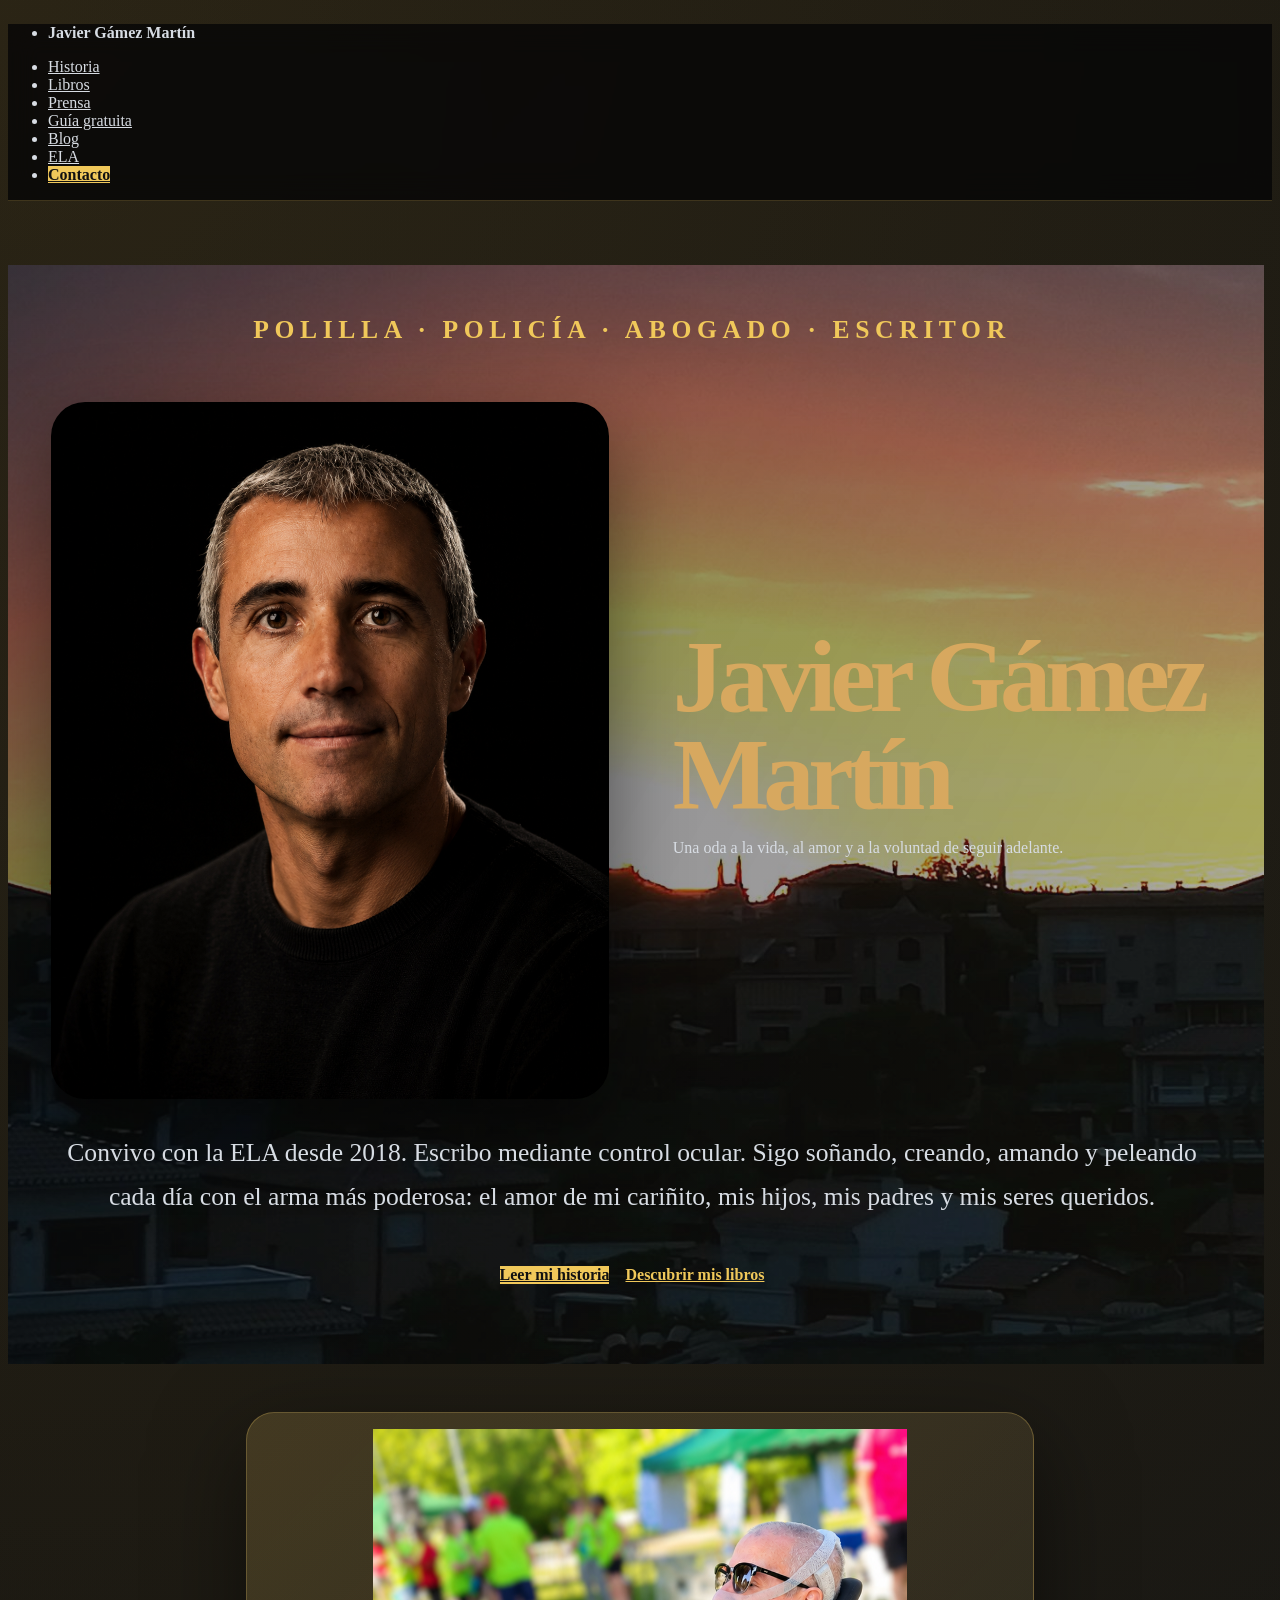
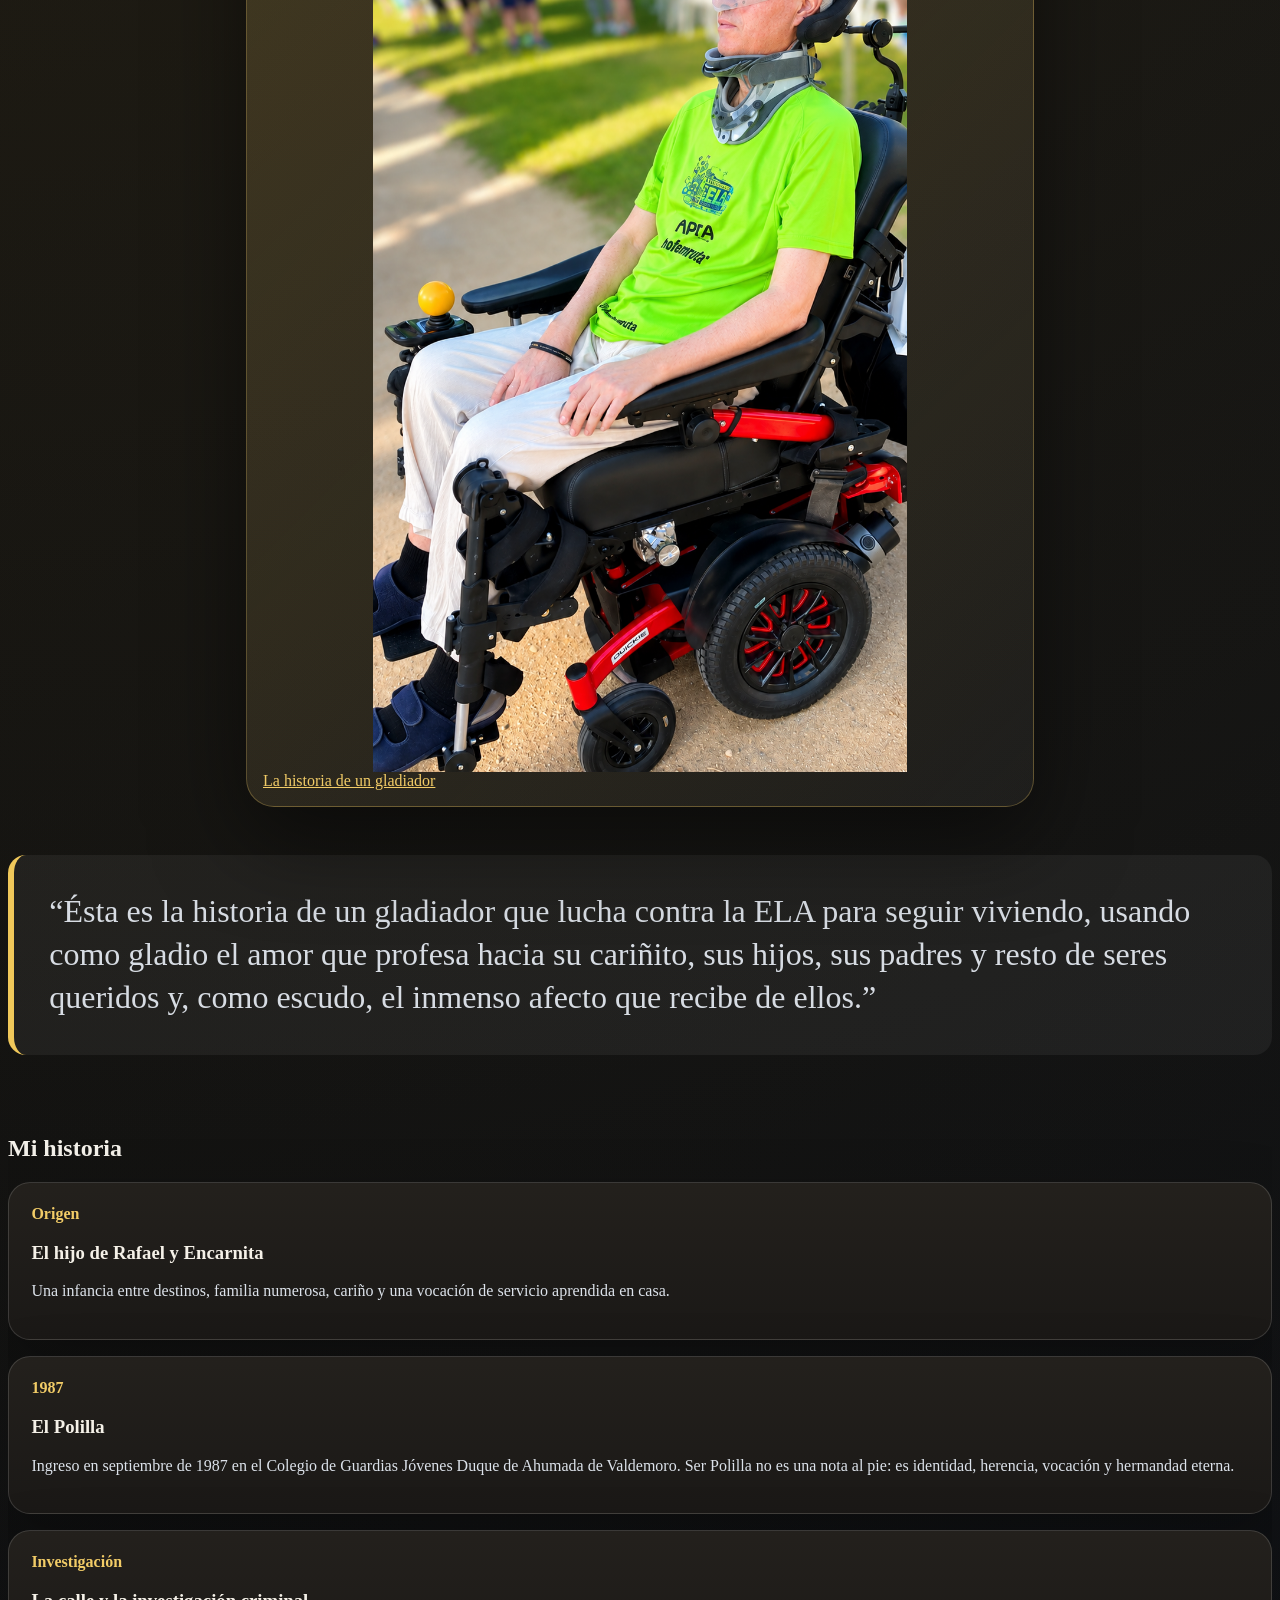
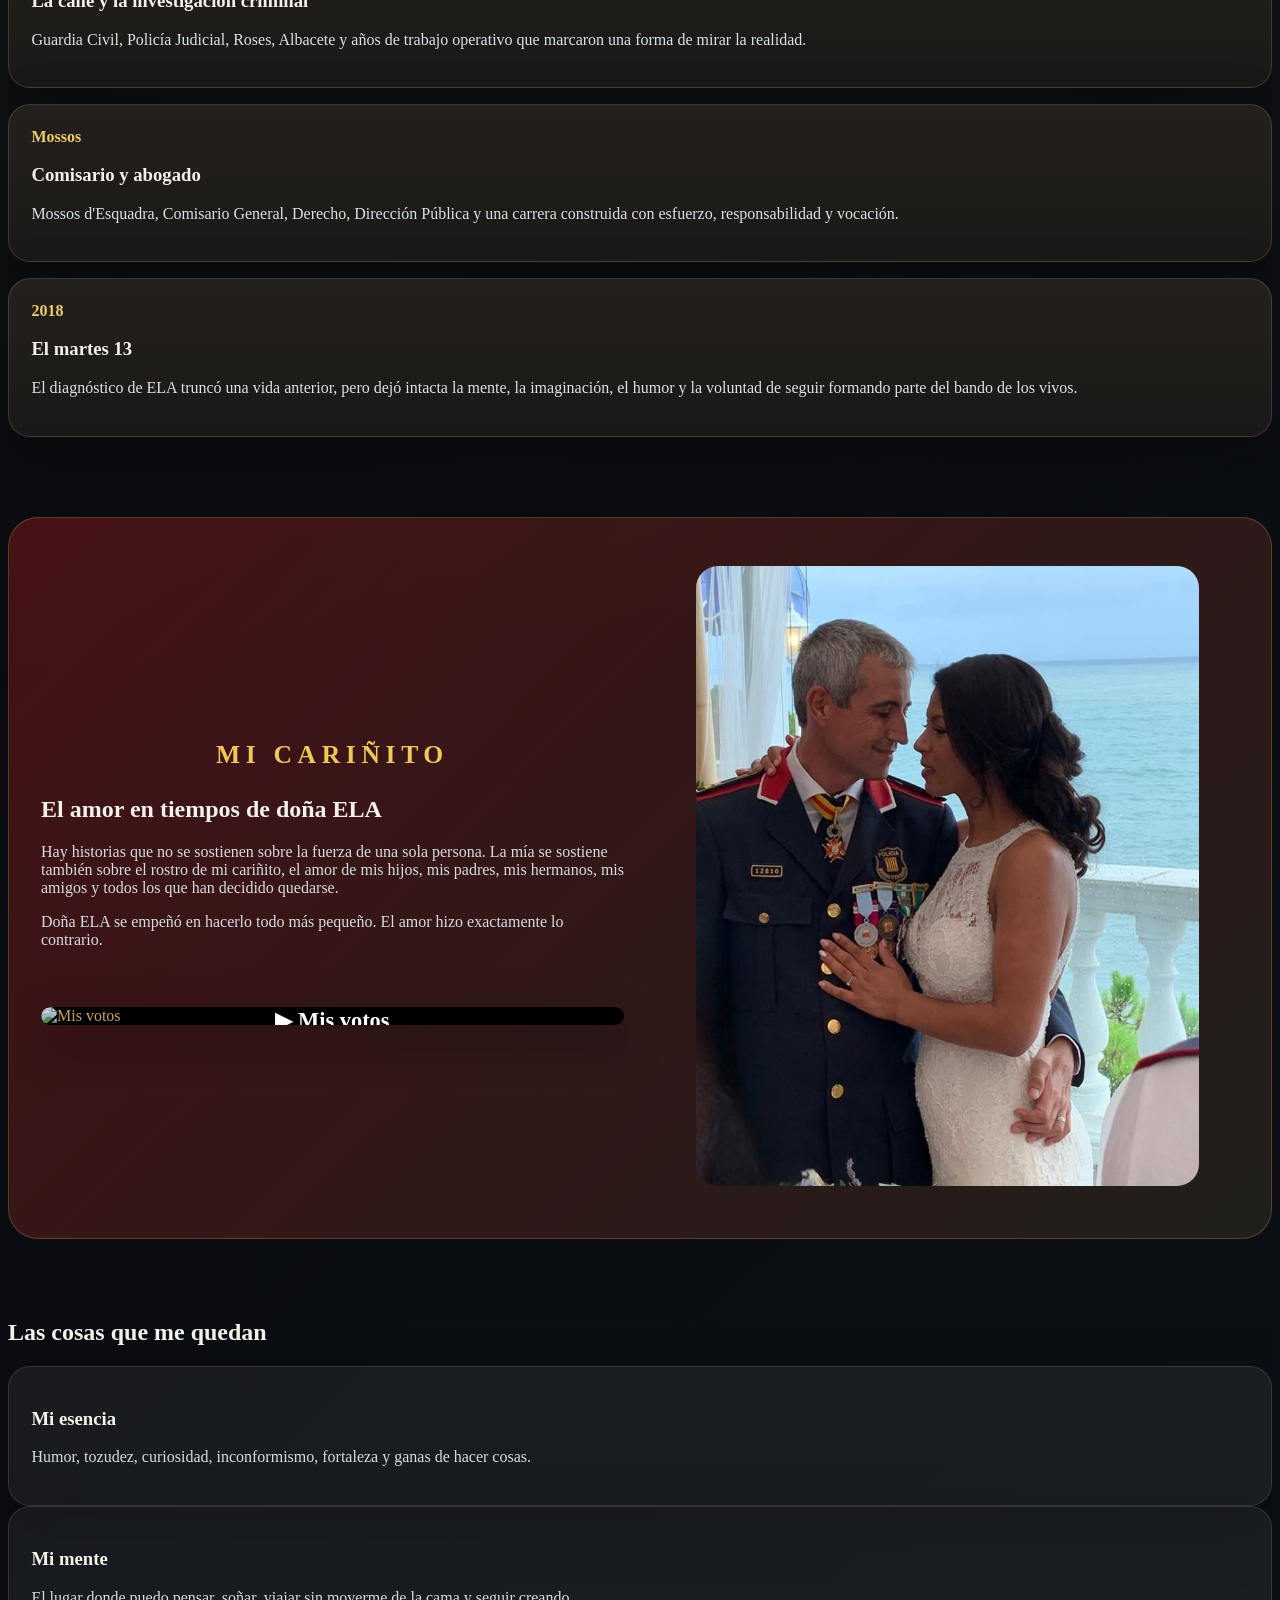
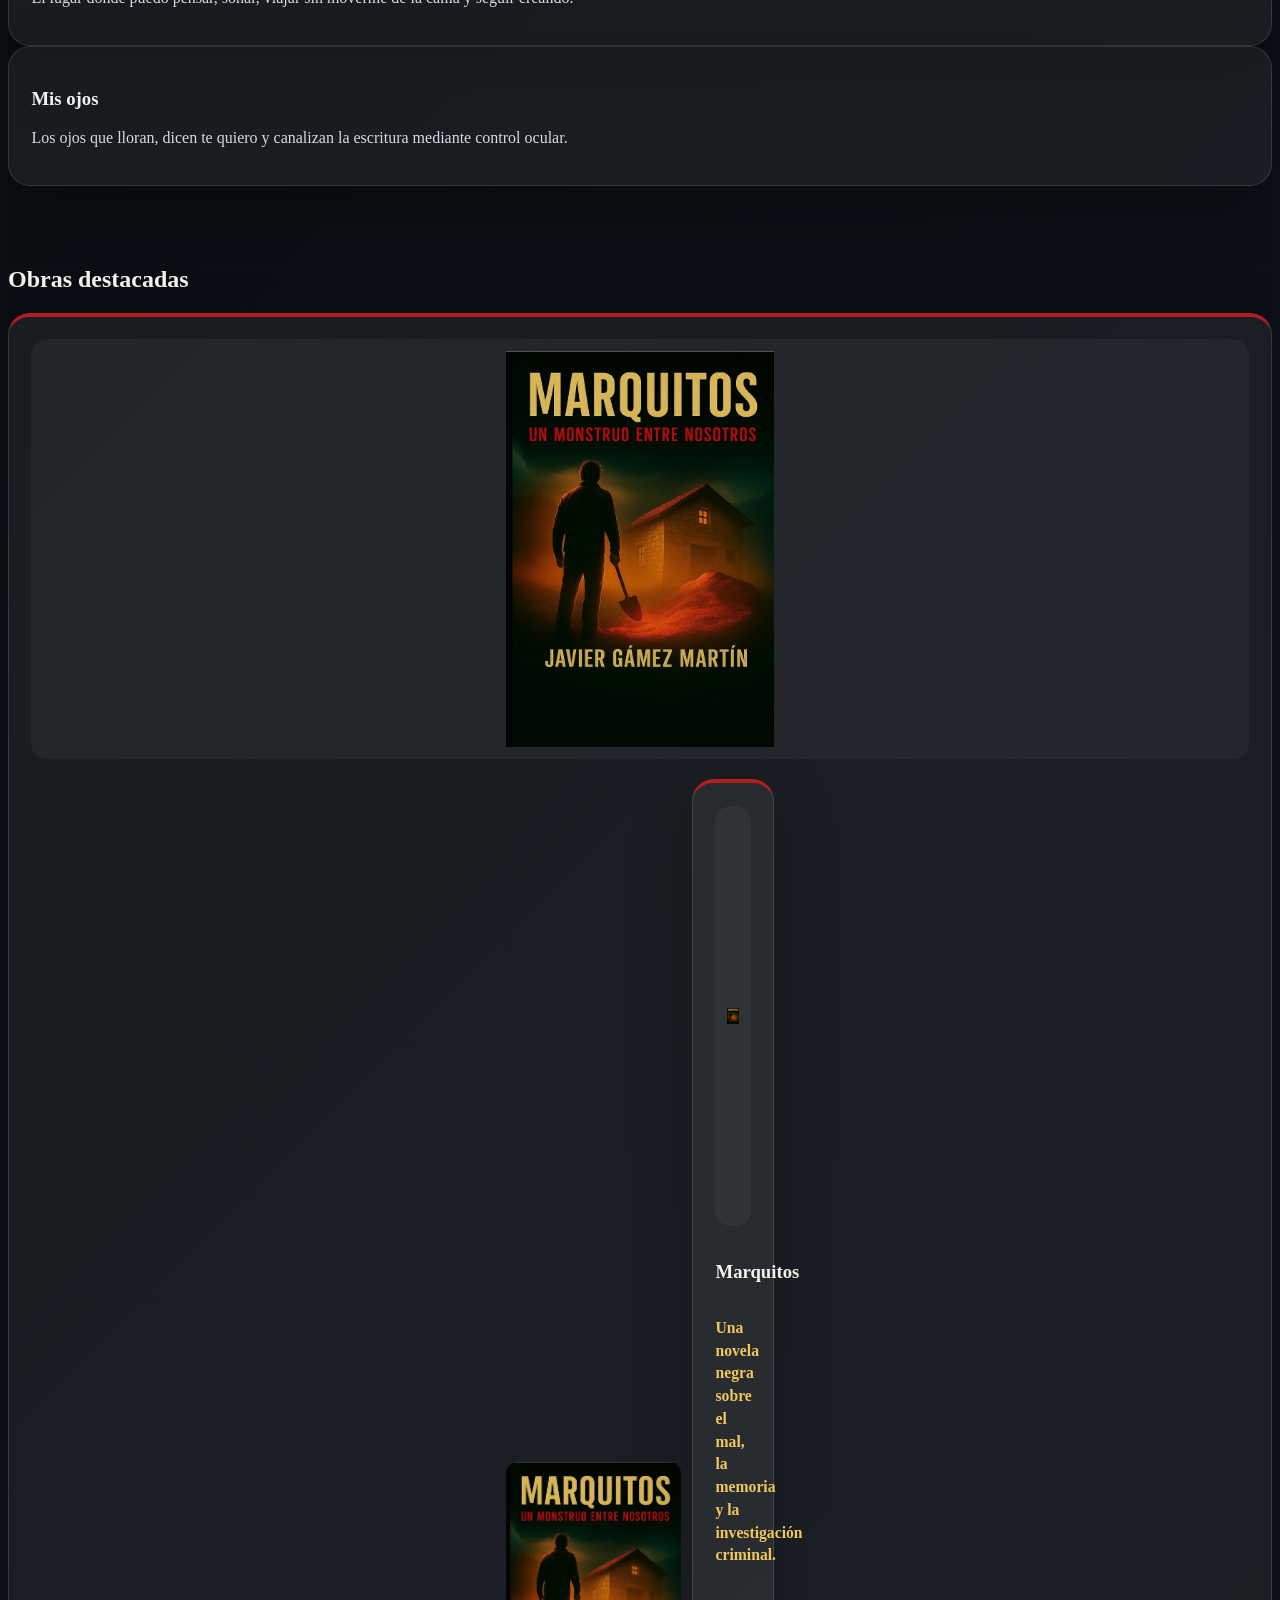
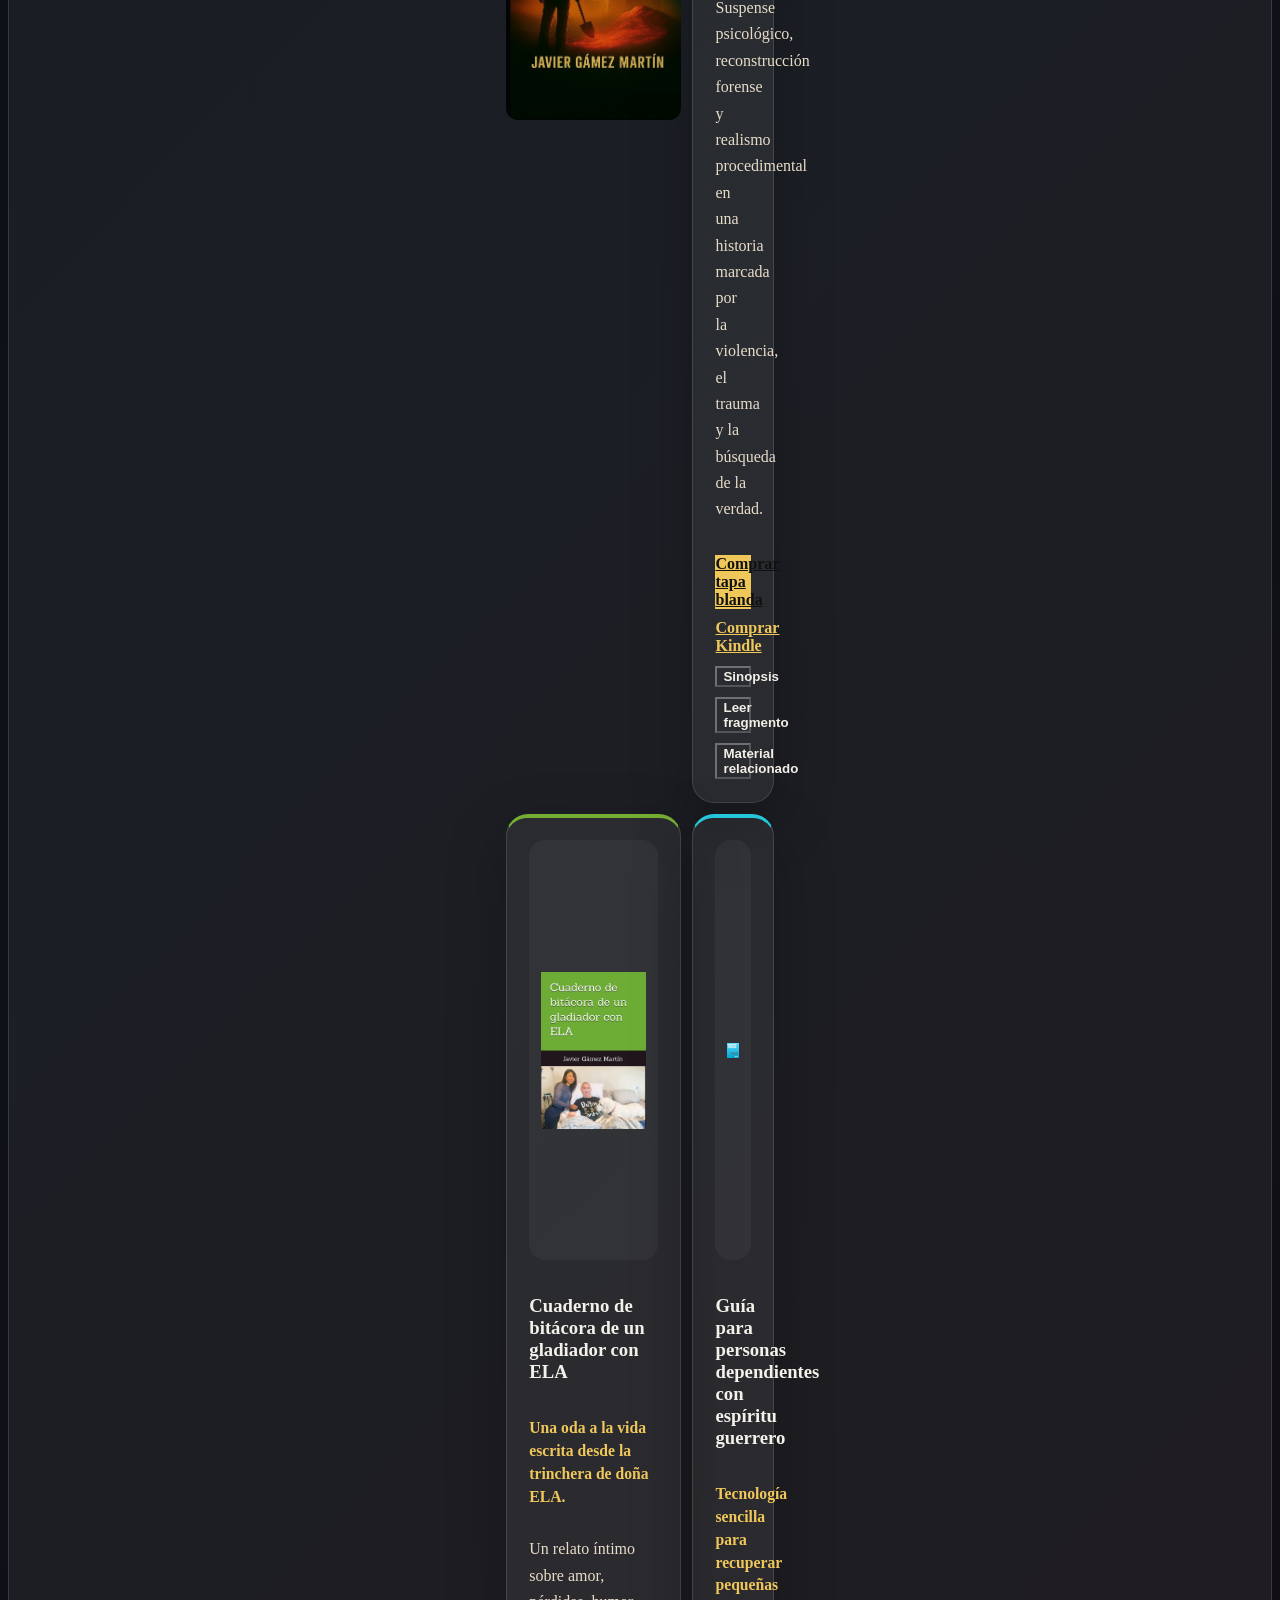
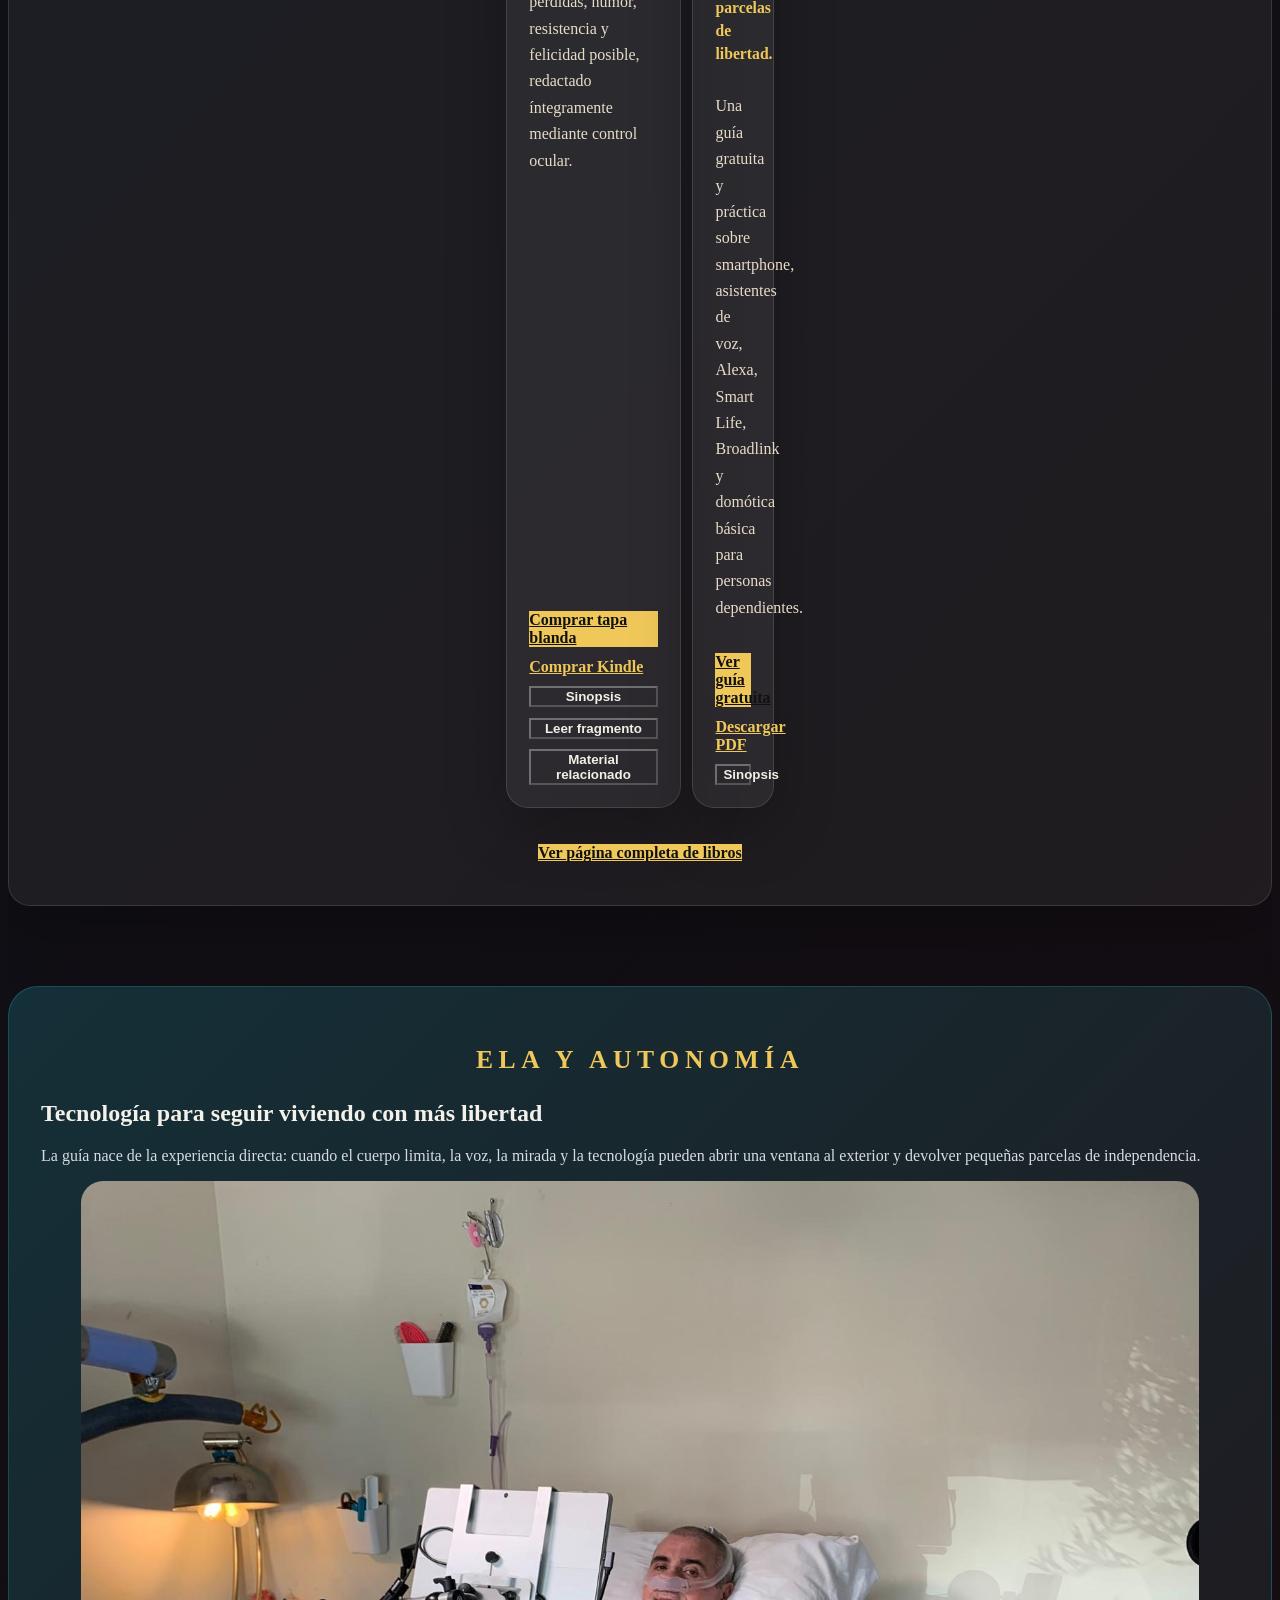
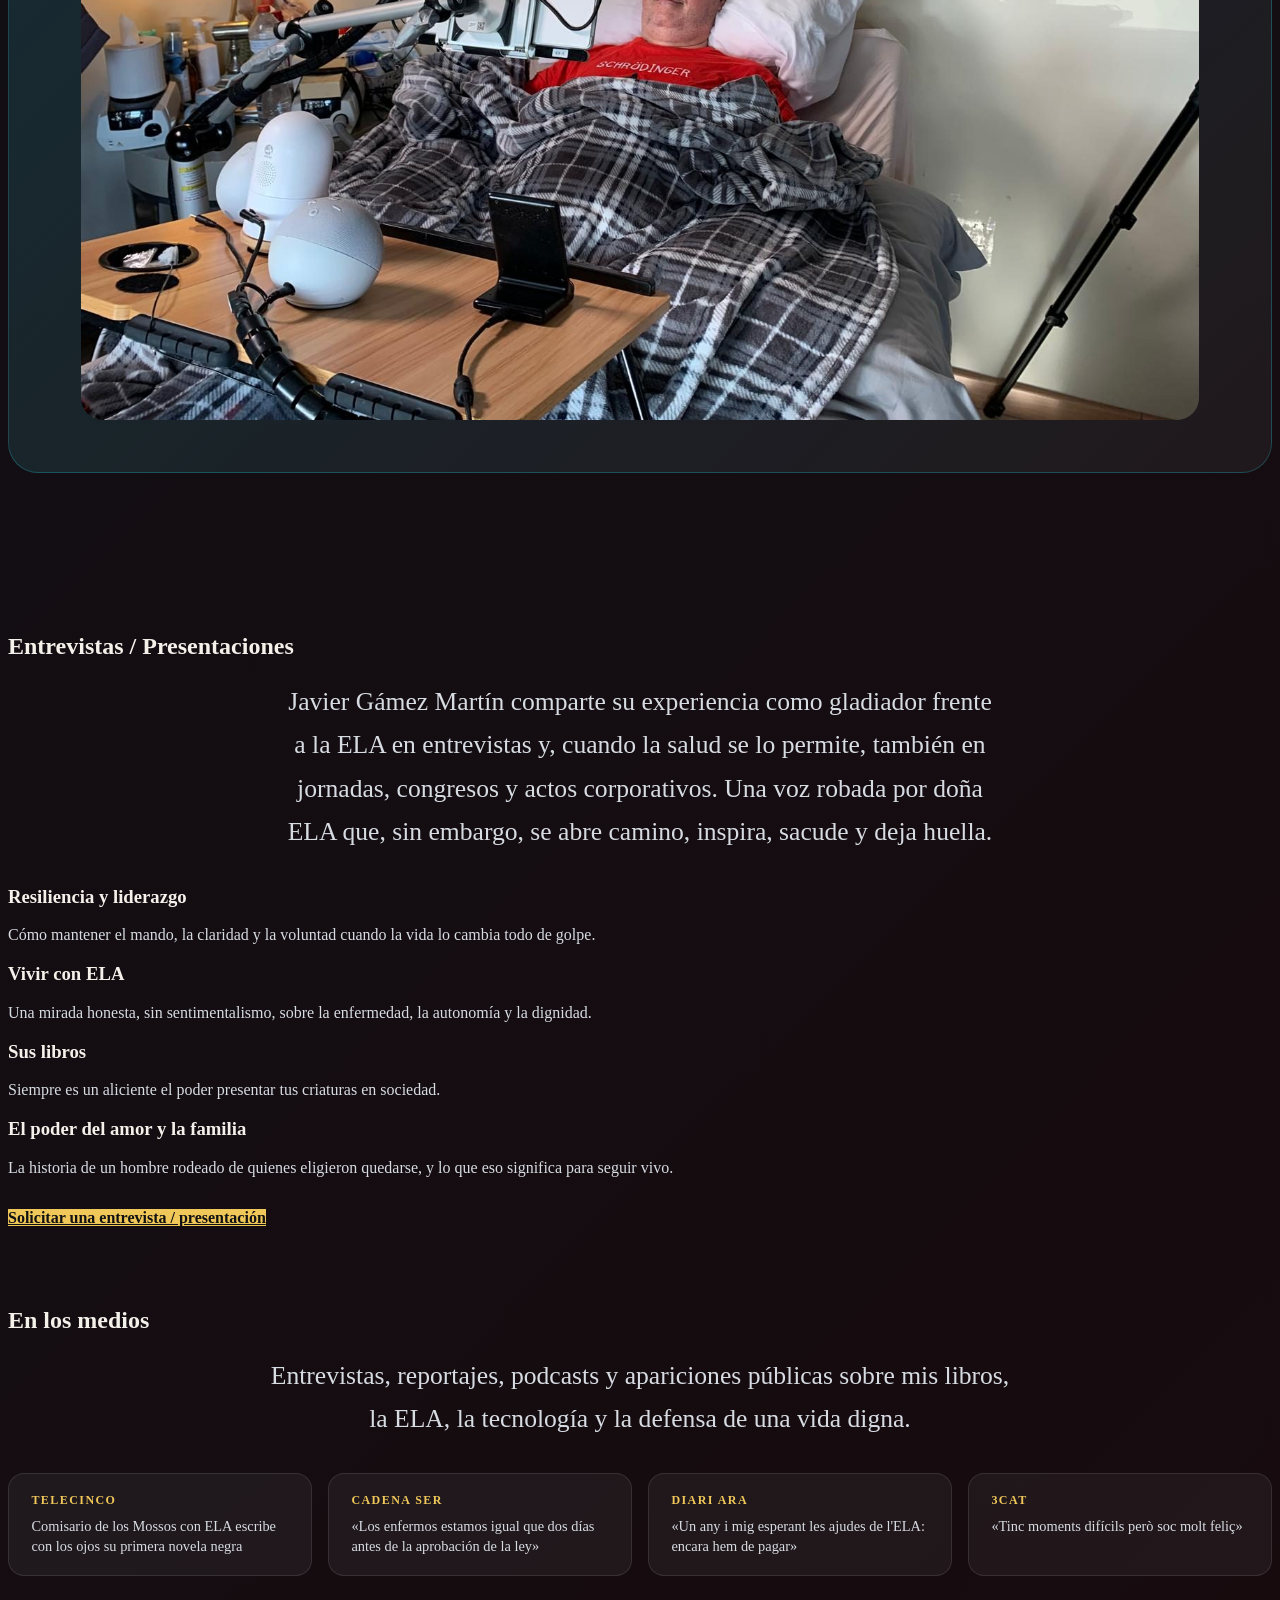
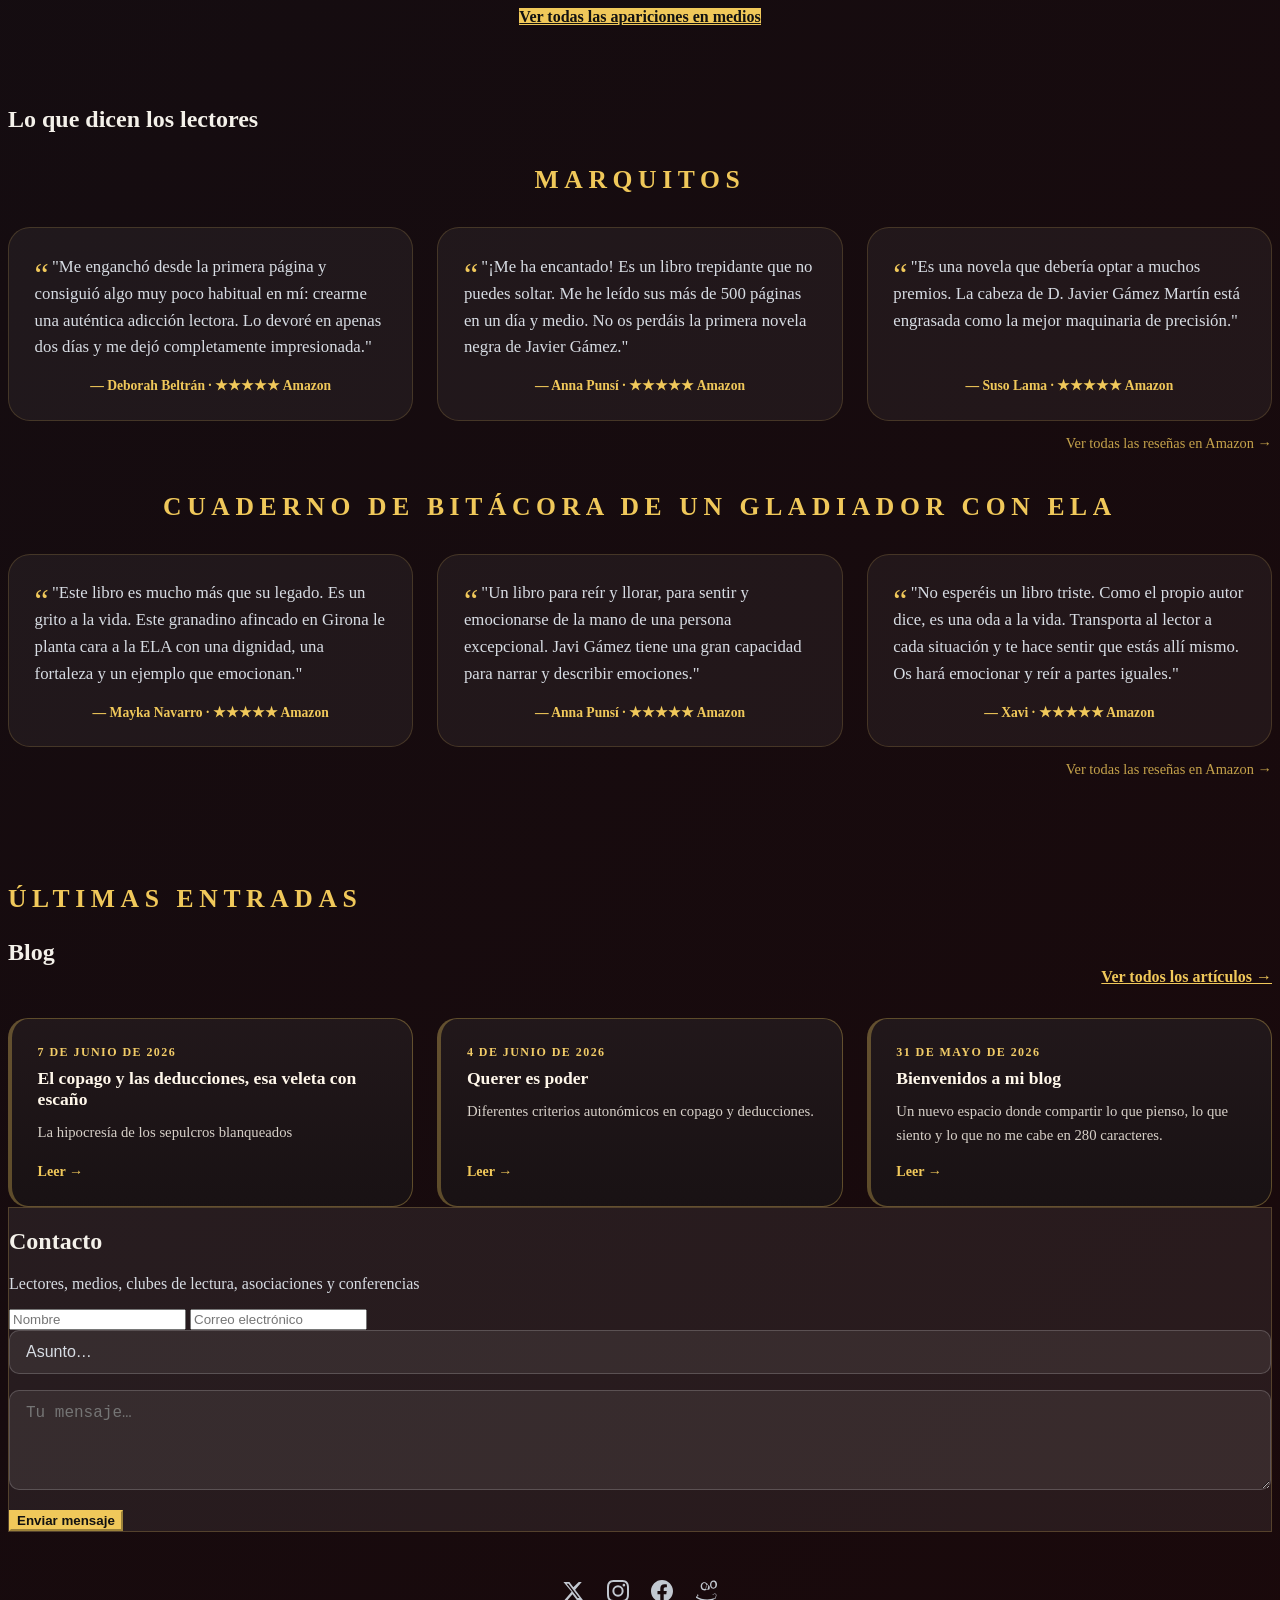
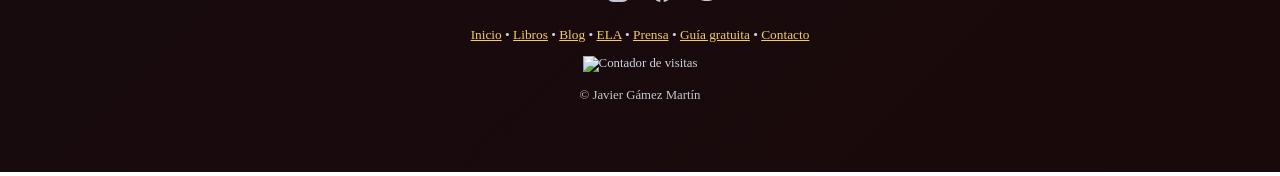
==== commit 41be2730: "Refactor Marquitos section to use book card layout Removed video links related to Marquitos and repl" ====
--- a/index.html
+++ b/index.html
@@ -160,39 +160,8 @@
     alt="Portada de Marquitos, un monstruo entre nosotros"
   />
 
-  <div class="marquitos-video-column">
-    <a
-      class="marquitos-video-thumb"
-      href="https://youtu.be/beEb40ClqVs"
-      target="_blank"
-      rel="noopener"
-      aria-label="Ver vídeo relacionado con Marquitos 2 en YouTube"
-    >
-      <img
-        class="marquitos-video-img"
-        src="https://img.youtube.com/vi/beEb40ClqVs/hqdefault.jpg"
-        alt="Vídeo relacionado con Marquitos 2"
-      >
-      <span>▶ Ver vídeo</span>
-    </a>
-
-    <a
-      class="marquitos-video-thumb"
-      href="https://youtu.be/U_isOfa-Y2s"
-      target="_blank"
-      rel="noopener"
-      aria-label="Ver vídeo relacionado con Marquitos 1 en YouTube"
-    >
-      <img
-        class="marquitos-video-img"
-        src="https://img.youtube.com/vi/U_isOfa-Y2s/hqdefault.jpg"
-        alt="Vídeo relacionado con Marquitos 1"
-      >
-      <span>▶ Ver vídeo</span>
-    </a>
-  </div>
-</div>
-
+  <article class="book-card marquitos">
+  <img src="assets/marquitos.jpg" alt="Portada de Marquitos, un monstruo entre nosotros" />
   <h3>Marquitos</h3>
 <p class="book-subtitle">Una novela negra sobre el mal, la memoria y la investigación criminal.</p>
 <p>Suspense psicológico, reconstrucción forense y realismo procedimental en una historia marcada por la violencia, el trauma y la búsqueda de la verdad.</p>
--- a/style.css
+++ b/style.css
@@ -1067,133 +1067,122 @@
   font-weight: 700;
   text-shadow: 0 2px 12px rgba(0, 0, 0, 0.85);
 }
-.youtube-cards-mini {
-  display: grid;
-  gap: 0.85rem;
-  margin-top: 1rem;
-}
-
-.youtube-card-mini {
-  position: relative;
-  display: block;
-  overflow: hidden;
-  border-radius: 0.85rem;
-  background: #000;
-  text-decoration: none;
-  box-shadow: 0 12px 28px rgba(0, 0, 0, 0.28);
-}
-
-.youtube-card-mini img {
-  width: 100%;
-  display: block;
-  aspect-ratio: 16 / 9;
-  object-fit: cover;
-  opacity: 0.82;
-  transition: transform 0.25s ease, opacity 0.25s ease;
-}
-
-.youtube-card-mini span {
-  position: absolute;
-  inset: 0;
-  display: grid;
-  place-items: center;
-  color: #fff;
-  font-size: 1rem;
-  font-weight: 700;
-  text-shadow: 0 2px 12px rgba(0, 0, 0, 0.85);
-}
-
-.youtube-card-mini:hover img {
-  transform: scale(1.04);
-  opacity: 0.68;
-}
-.marquitos-media-row {
-  display: flex;
-  align-items: center;
-  justify-content: center;
-  gap: 0.75rem;
-  width: 100%;
-  max-width: 360px;
-  margin: 0 auto 1rem;
-}
-
-.marquitos-cover {
-  width: 185px;
-  max-width: 58%;
-  height: auto;
-  flex: 0 0 auto;
-  display: block;
-  border-radius: 0.85rem;
-}
-
-.marquitos-youtube-side {
-  width: 95px;
-  flex: 0 0 95px;
-  display: flex;
-  flex-direction: column;
-  justify-content: center;
-  gap: 0.45rem;
-}
-
-.marquitos-youtube-side .youtube-card-mini {
-  position: relative;
-  display: block;
-  width: 95px;
-  height: 53px;
-  overflow: hidden;
-  border-radius: 0.45rem;
-  background: #000;
-  text-decoration: none;
-  box-shadow: 0 6px 14px rgba(0, 0, 0, 0.25);
-}
-
-.marquitos-youtube-side .youtube-card-mini img {
-  width: 100%;
-  height: 100%;
-  display: block;
-  object-fit: cover;
-  opacity: 0.82;
-}
-
-.marquitos-youtube-side .youtube-card-mini span {
-  position: absolute;
-  inset: 0;
-  display: grid;
-  place-items: center;
-  padding: 0.15rem;
-  color: #fff;
-  font-size: 0.58rem;
-  font-weight: 700;
-  text-align: center;
-  line-height: 1;
-  text-shadow: 0 2px 8px rgba(0, 0, 0, 0.95);
-}
-
-.marquitos-youtube-side .youtube-card-mini:hover img {
-  opacity: 0.68;
+/* =========================================================
+   Marquitos en index:
+   portada centrada + dos miniaturas pequeñas a la derecha
+   ========================================================= */
+
+.book-card.marquitos .marquitos-feature-media {
+  display: grid !important;
+  grid-template-columns: 175px 82px !important;
+  gap: 0.7rem !important;
+  align-items: center !important;
+  justify-content: center !important;
+  width: 100% !important;
+  max-width: 280px !important;
+  margin: 0 auto 1rem !important;
+}
+
+.book-card.marquitos .marquitos-feature-cover {
+  width: 175px !important;
+  max-width: 175px !important;
+  height: auto !important;
+  max-height: none !important;
+  display: block !important;
+  object-fit: contain !important;
+  object-position: center !important;
+  padding: 0 !important;
+  margin: 0 !important;
+  background: transparent !important;
+  border-radius: 0.75rem !important;
+}
+
+.book-card.marquitos .marquitos-video-column {
+  width: 82px !important;
+  max-width: 82px !important;
+  display: grid !important;
+  grid-template-rows: 46px 46px !important;
+  gap: 0.45rem !important;
+  align-content: center !important;
+}
+
+.book-card.marquitos .marquitos-video-thumb {
+  position: relative !important;
+  display: block !important;
+  width: 82px !important;
+  height: 46px !important;
+  max-width: 82px !important;
+  max-height: 46px !important;
+  min-height: 46px !important;
+  overflow: hidden !important;
+  border-radius: 0.4rem !important;
+  background: #000 !important;
+  text-decoration: none !important;
+  box-shadow: 0 5px 12px rgba(0, 0, 0, 0.28) !important;
+}
+
+.book-card.marquitos .marquitos-video-img {
+  width: 82px !important;
+  height: 46px !important;
+  max-width: 82px !important;
+  max-height: 46px !important;
+  min-height: 46px !important;
+  display: block !important;
+  object-fit: cover !important;
+  object-position: center !important;
+  padding: 0 !important;
+  margin: 0 !important;
+  background: transparent !important;
+  border-radius: 0 !important;
+  opacity: 0.84 !important;
+}
+
+.book-card.marquitos .marquitos-video-thumb span {
+  position: absolute !important;
+  inset: 0 !important;
+  display: grid !important;
+  place-items: center !important;
+  padding: 0.1rem !important;
+  color: #fff !important;
+  font-size: 0.48rem !important;
+  font-weight: 700 !important;
+  line-height: 1 !important;
+  text-align: center !important;
+  text-shadow: 0 1px 6px rgba(0, 0, 0, 0.95) !important;
+}
+
+.book-card.marquitos .marquitos-video-thumb:hover .marquitos-video-img {
+  opacity: 0.68 !important;
 }
 
 @media (max-width: 480px) {
-  .marquitos-media-row {
-    max-width: 310px;
-    gap: 0.55rem;
-  }
-
-  .marquitos-cover {
-    width: 170px;
-  }
-
-  .marquitos-youtube-side {
-    width: 82px;
-    flex-basis: 82px;
-  }
-
-  .marquitos-youtube-side .youtube-card-mini {
-    width: 82px;
-    height: 46px;
-  }
-
-  .marquitos-youtube-side .youtube-card-mini span {
-    font-size: 0.52rem;
-  }
-}
+  .book-card.marquitos .marquitos-feature-media {
+    grid-template-columns: 155px 74px !important;
+    max-width: 245px !important;
+    gap: 0.55rem !important;
+  }
+
+  .book-card.marquitos .marquitos-feature-cover {
+    width: 155px !important;
+    max-width: 155px !important;
+  }
+
+  .book-card.marquitos .marquitos-video-column {
+    width: 74px !important;
+    max-width: 74px !important;
+    grid-template-rows: 42px 42px !important;
+  }
+
+  .book-card.marquitos .marquitos-video-thumb,
+  .book-card.marquitos .marquitos-video-img {
+    width: 74px !important;
+    max-width: 74px !important;
+    height: 42px !important;
+    max-height: 42px !important;
+    min-height: 42px !important;
+  }
+
+  .book-card.marquitos .marquitos-video-thumb span {
+    font-size: 0.44rem !important;
+  }
+}
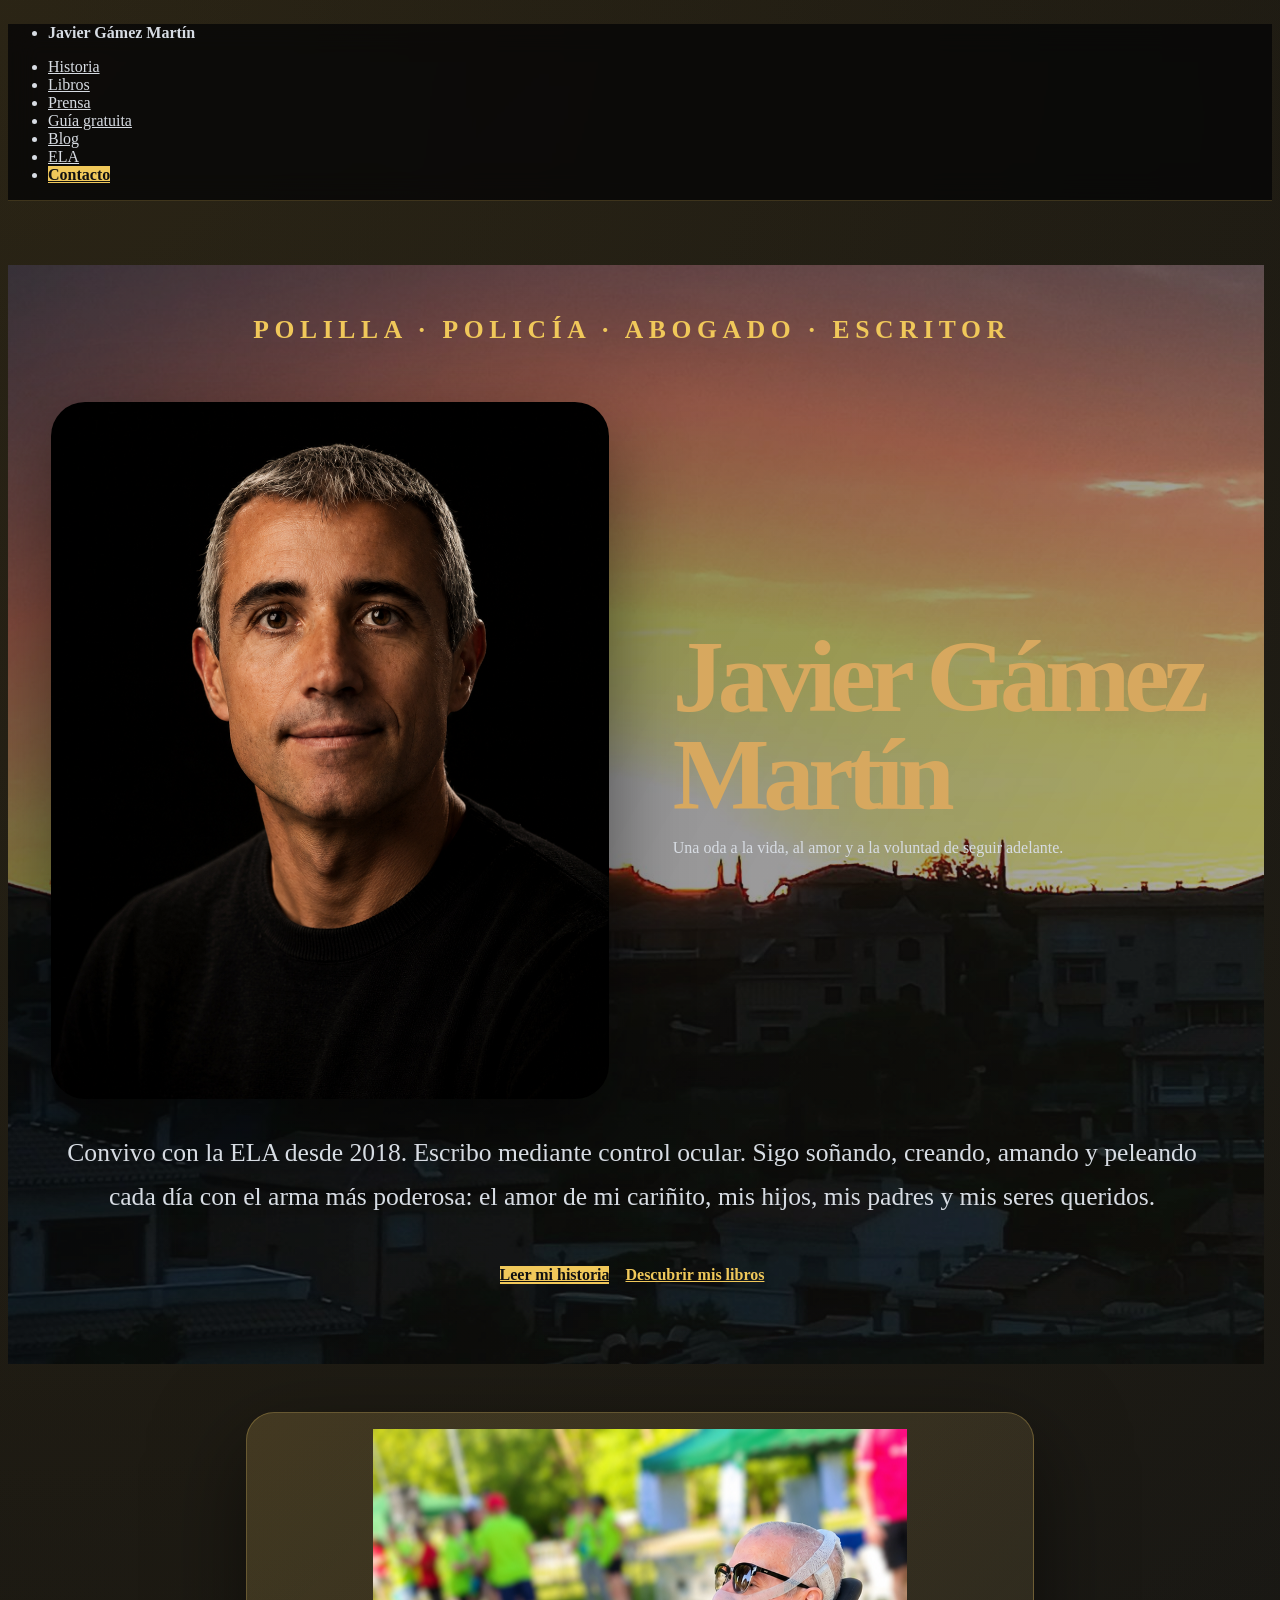
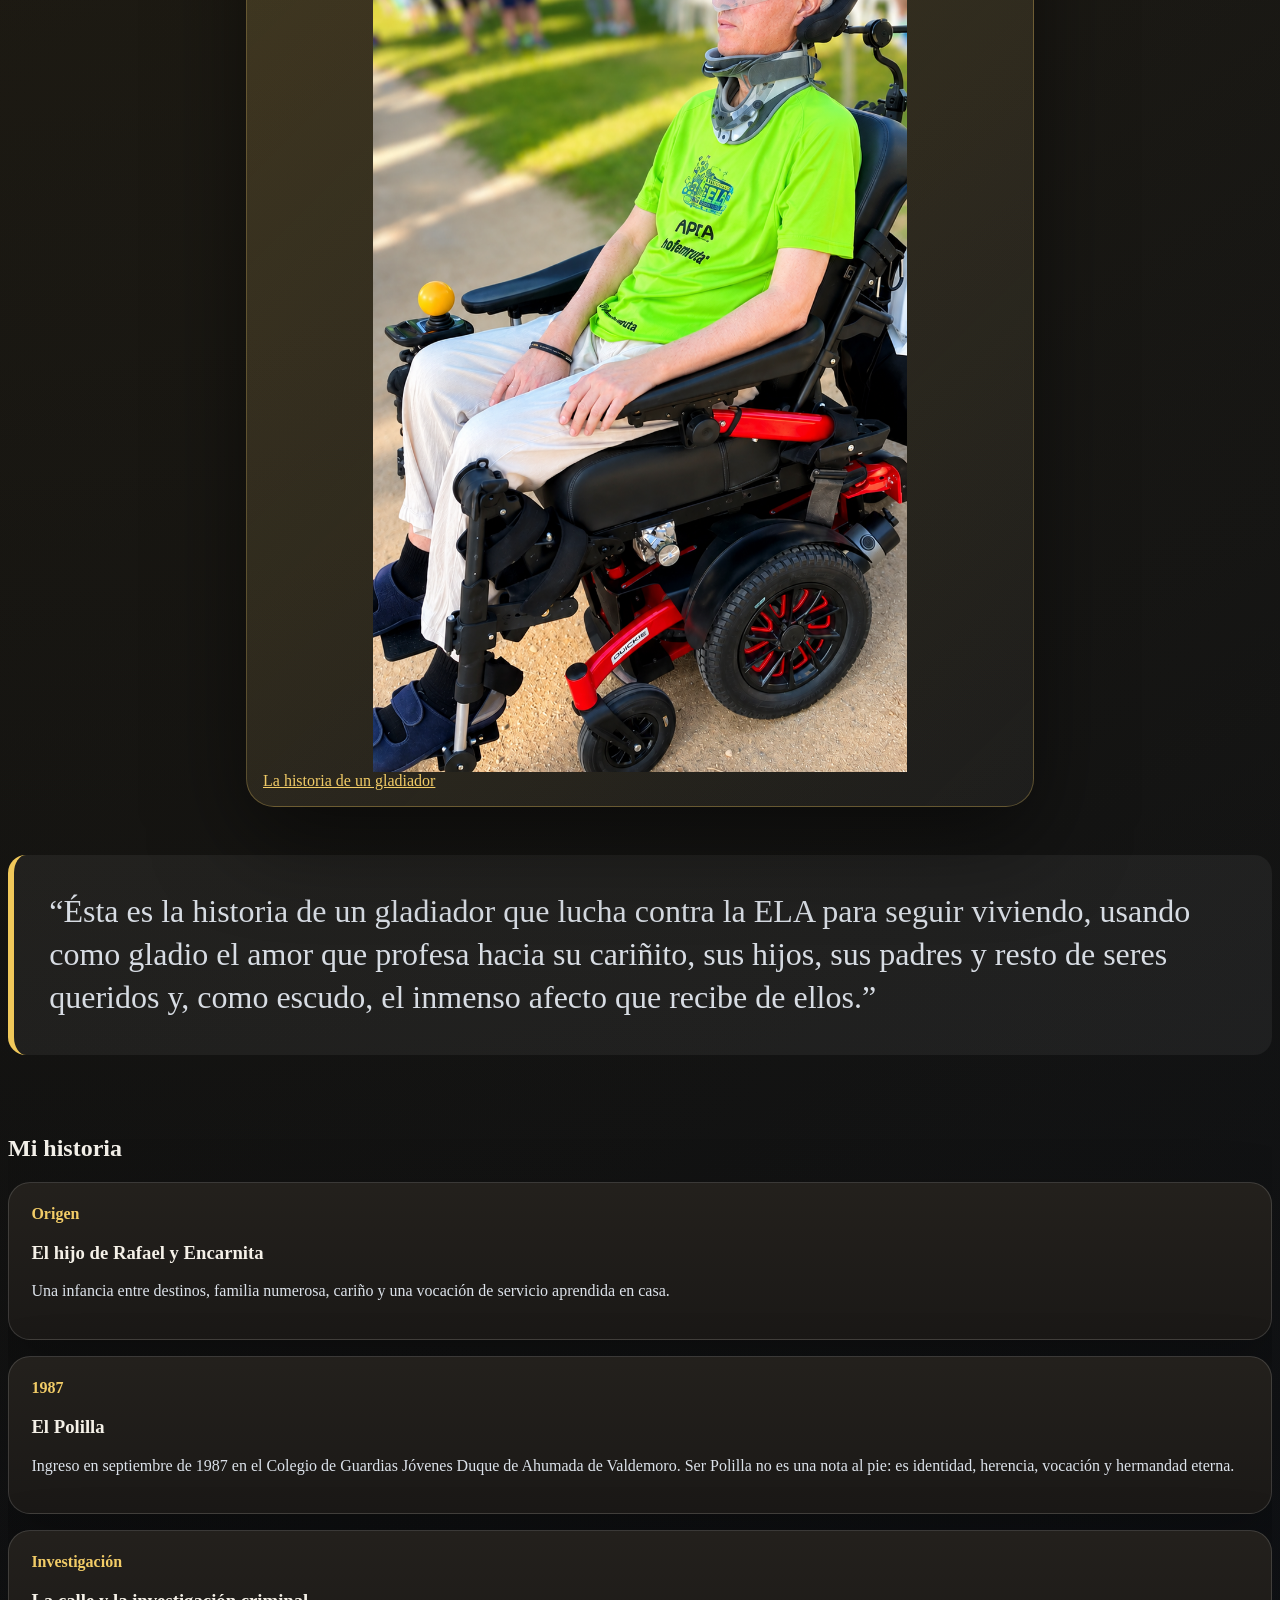
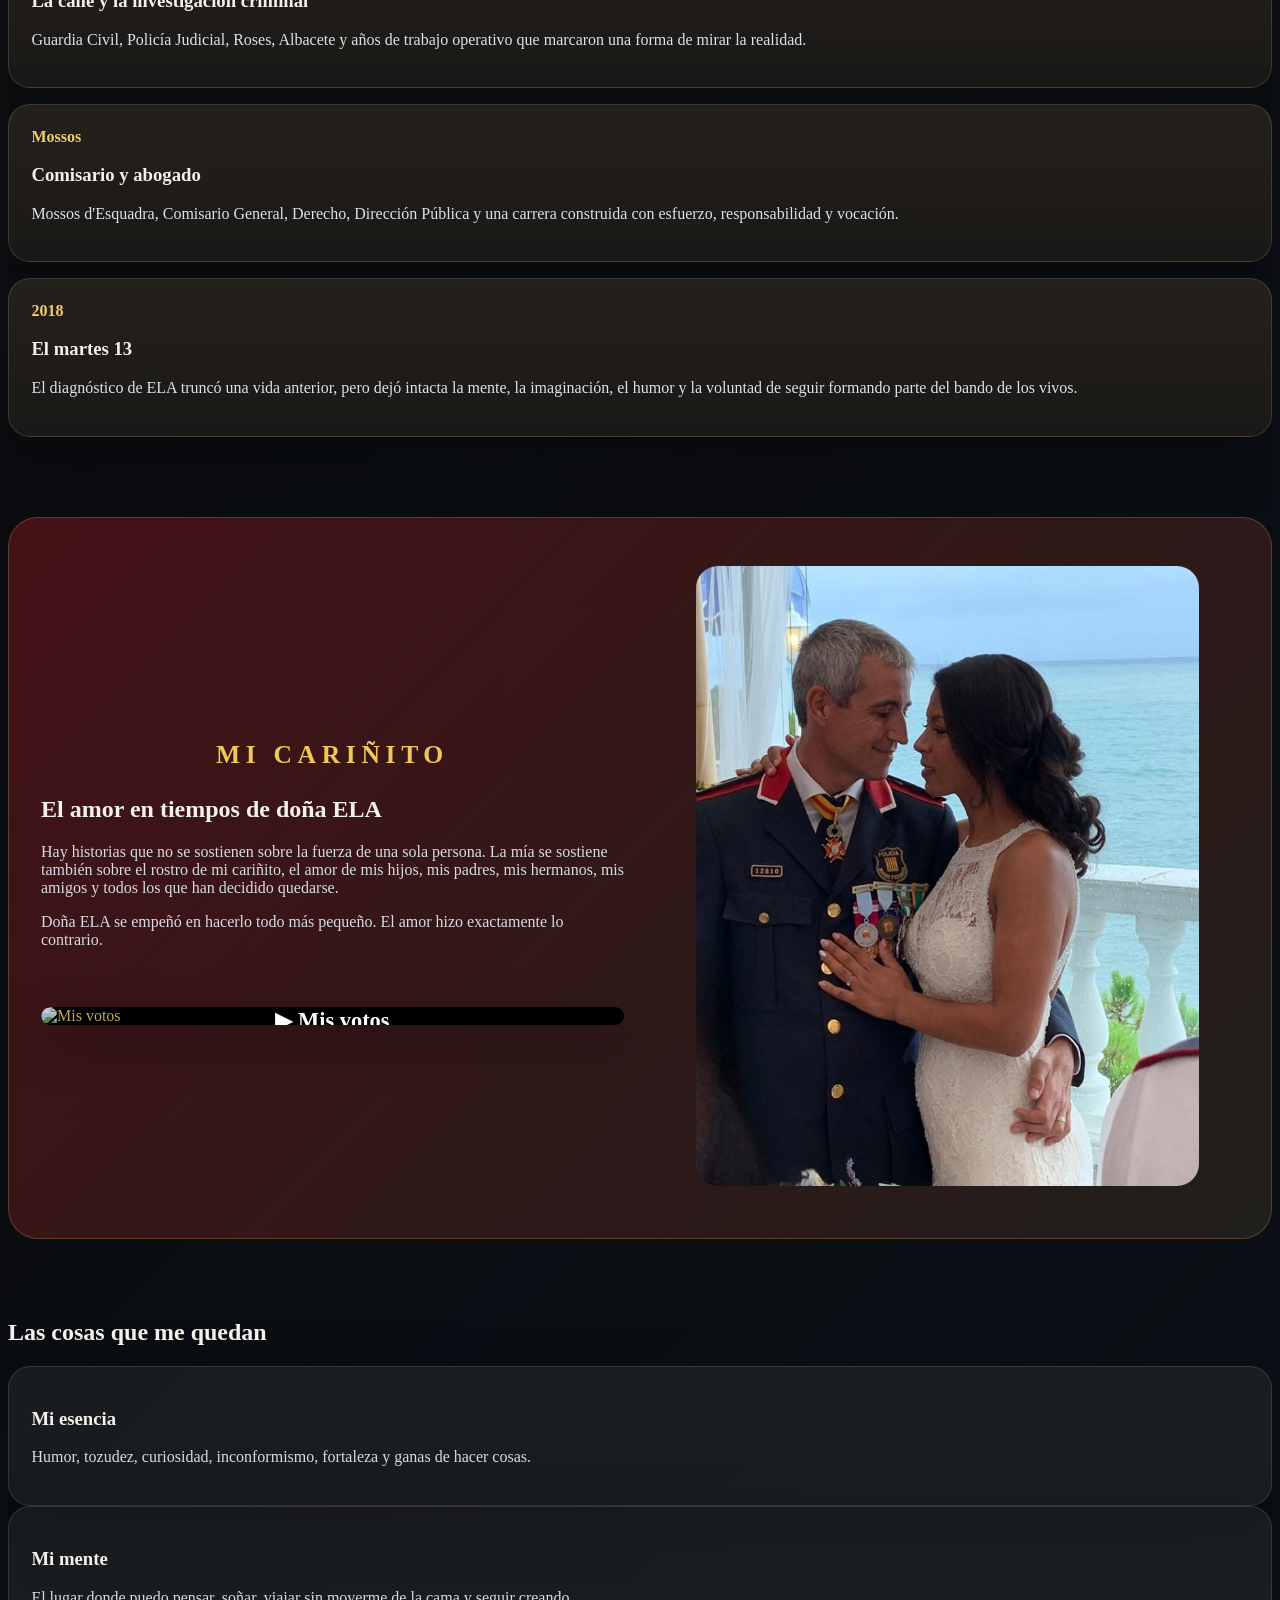
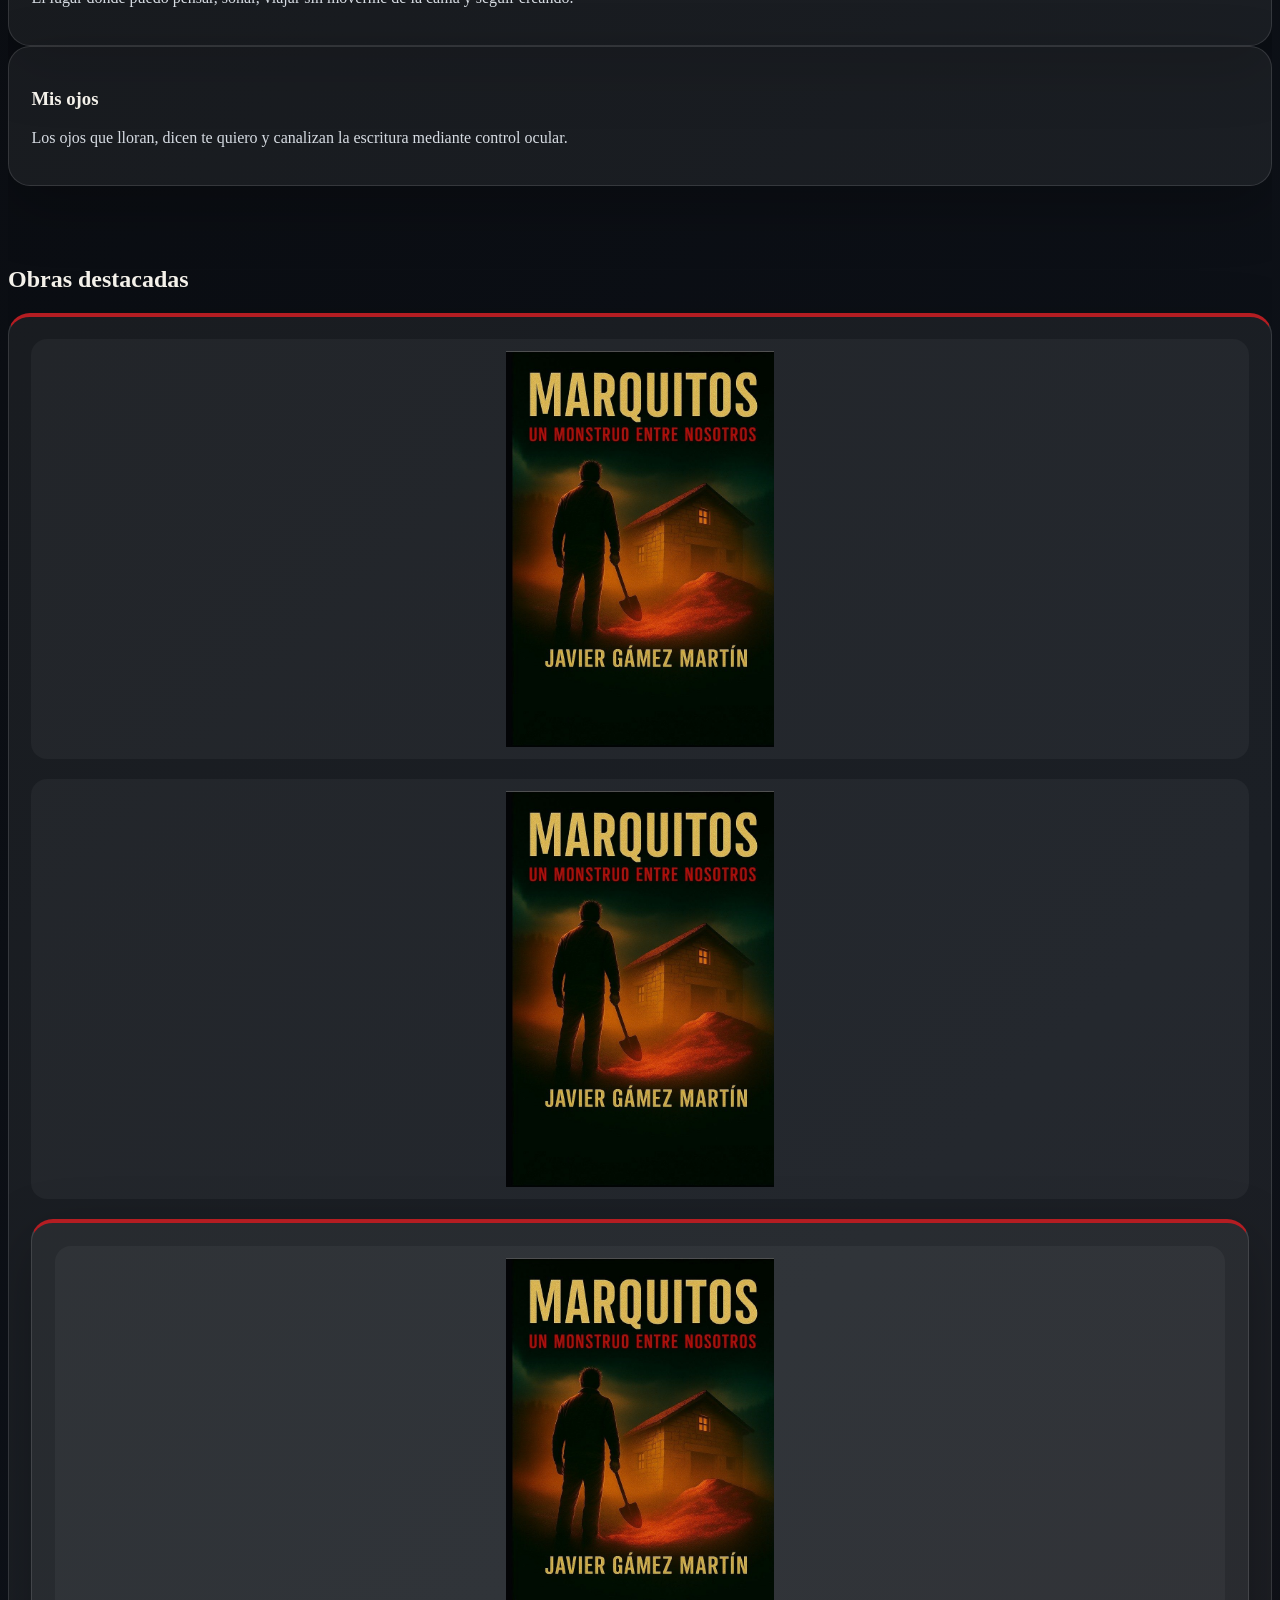
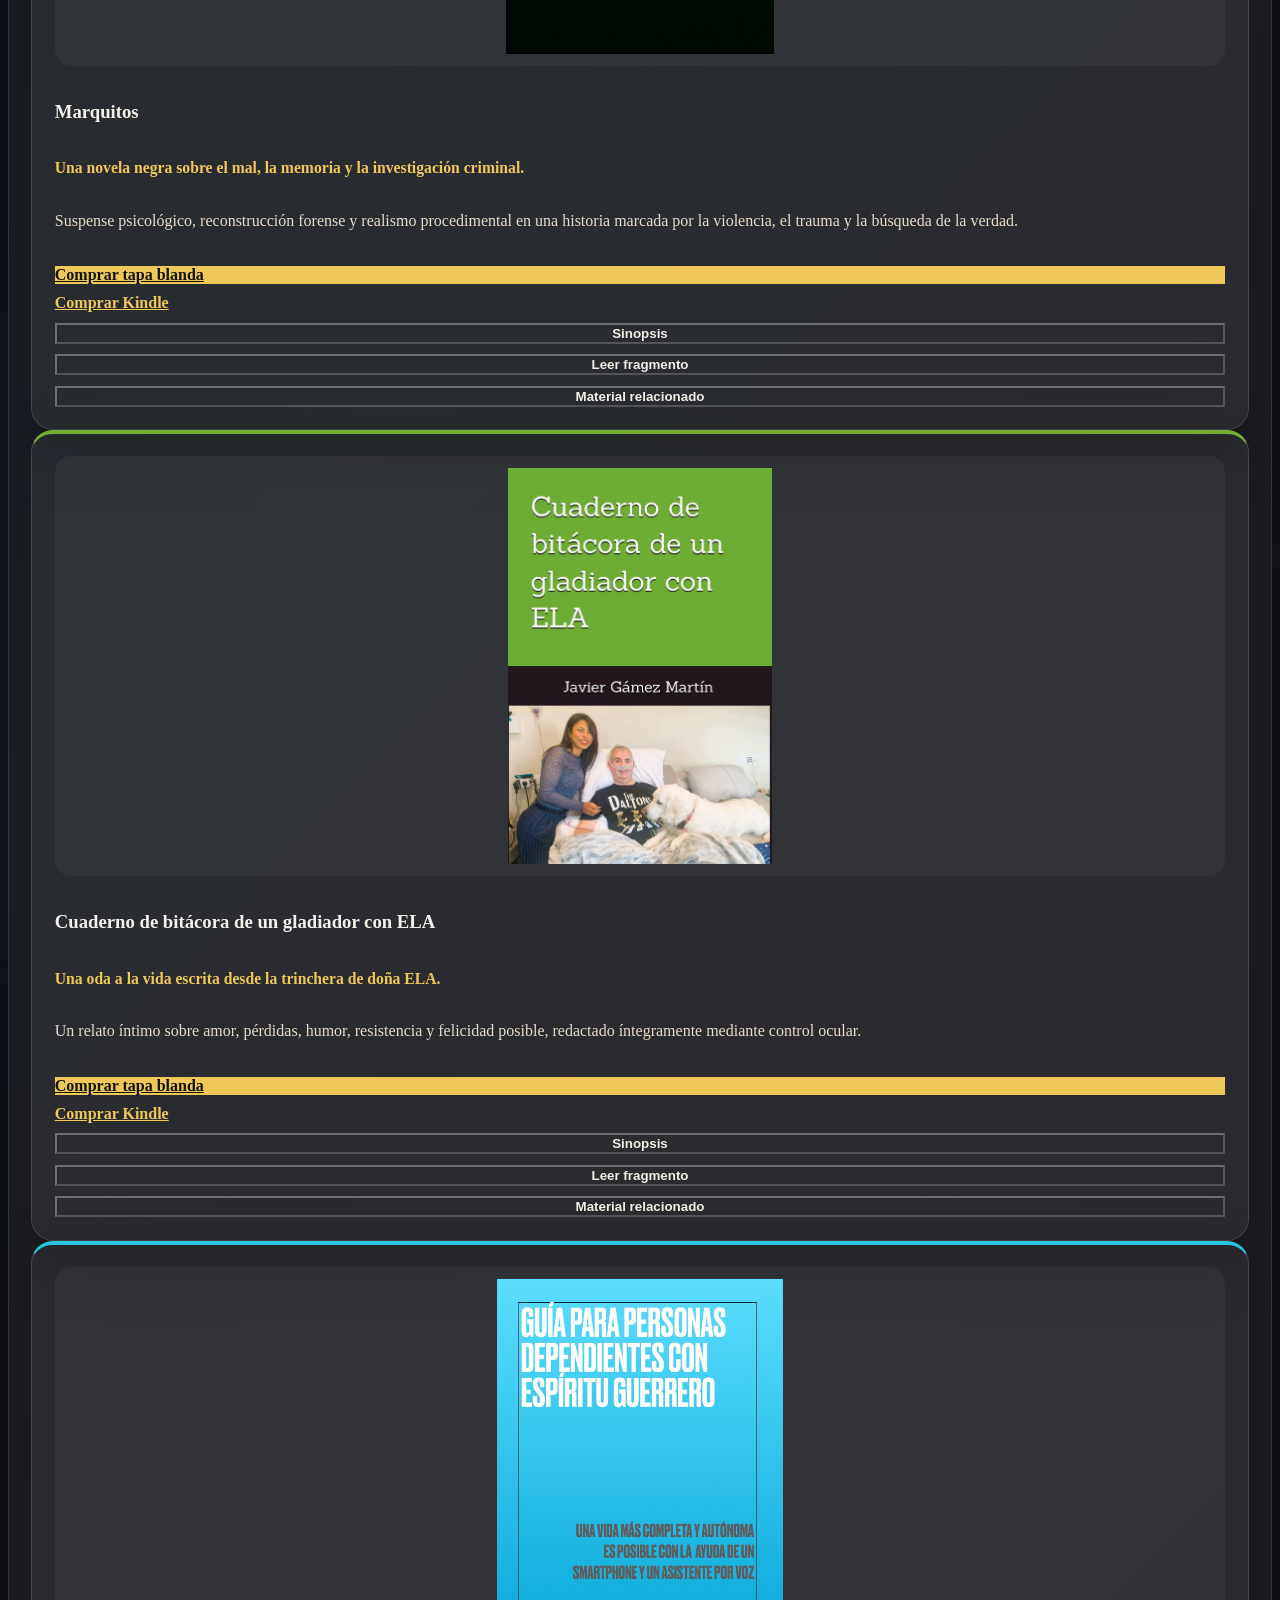
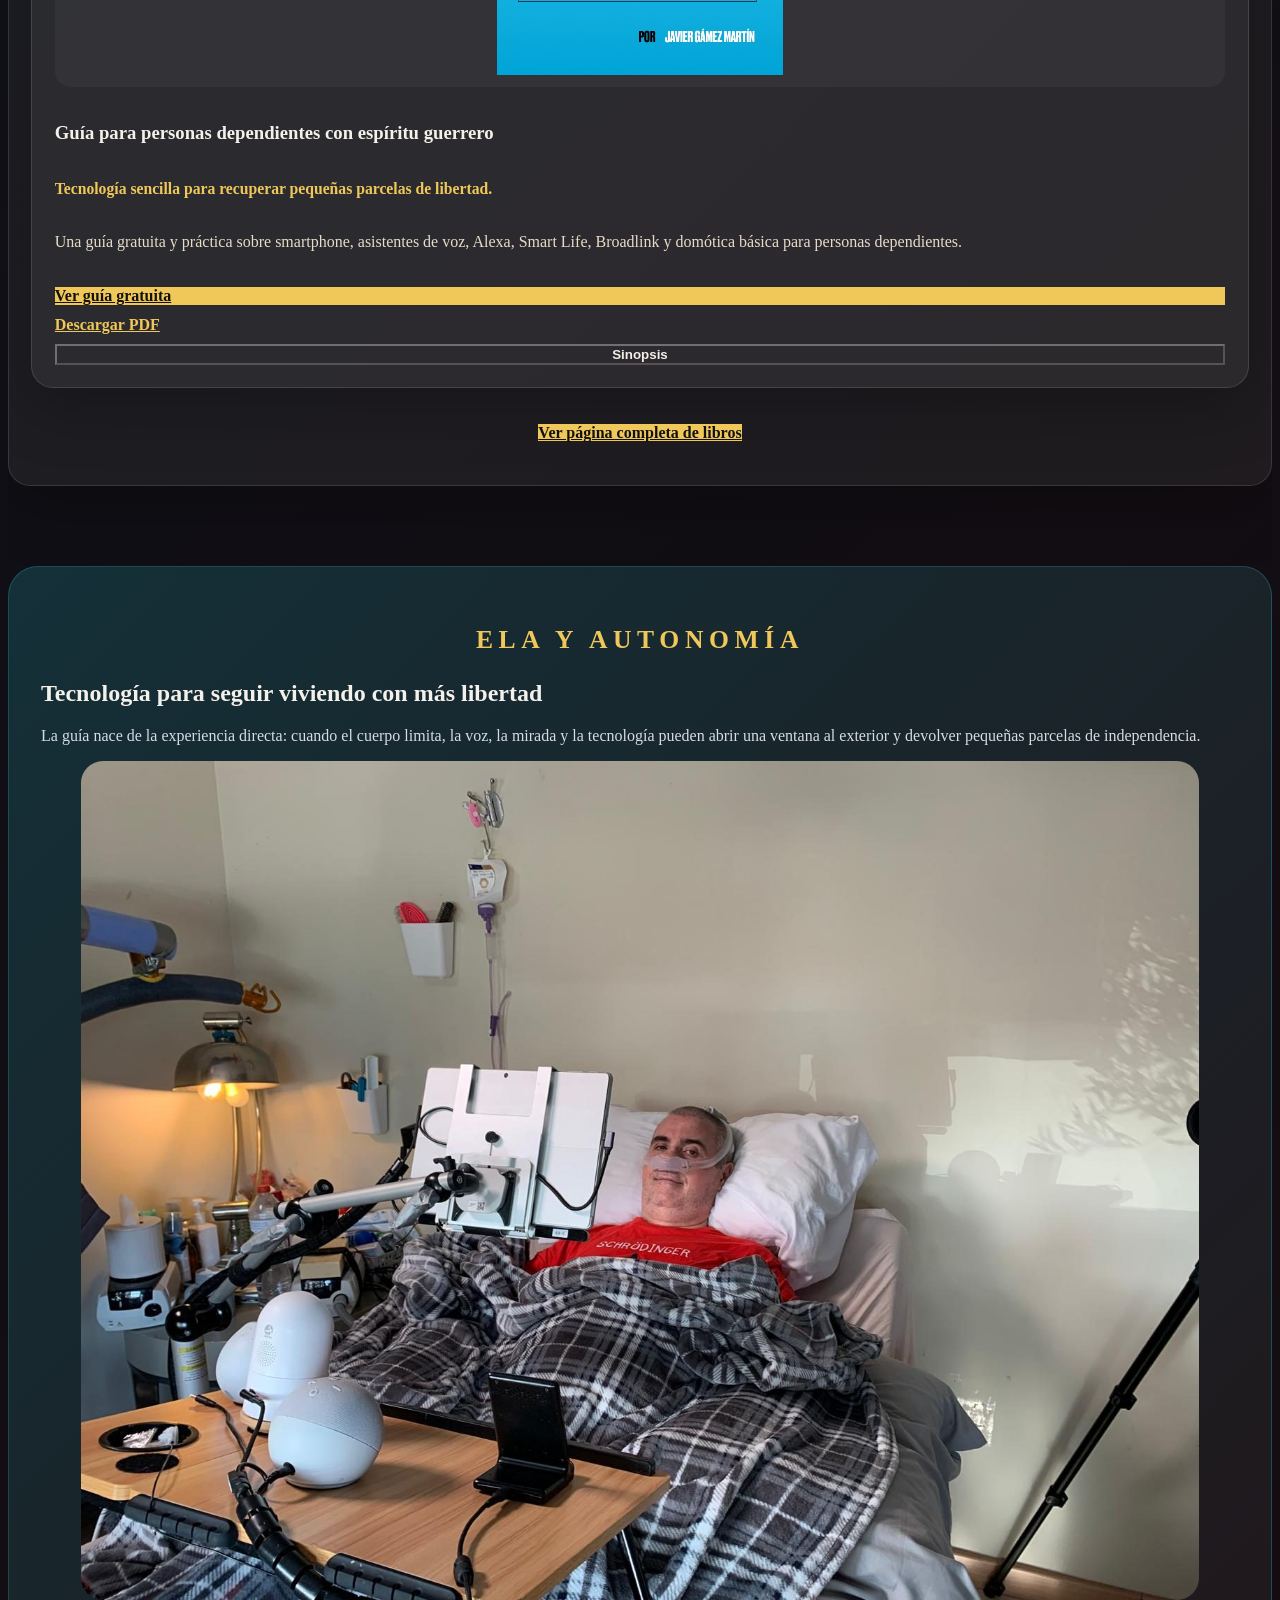
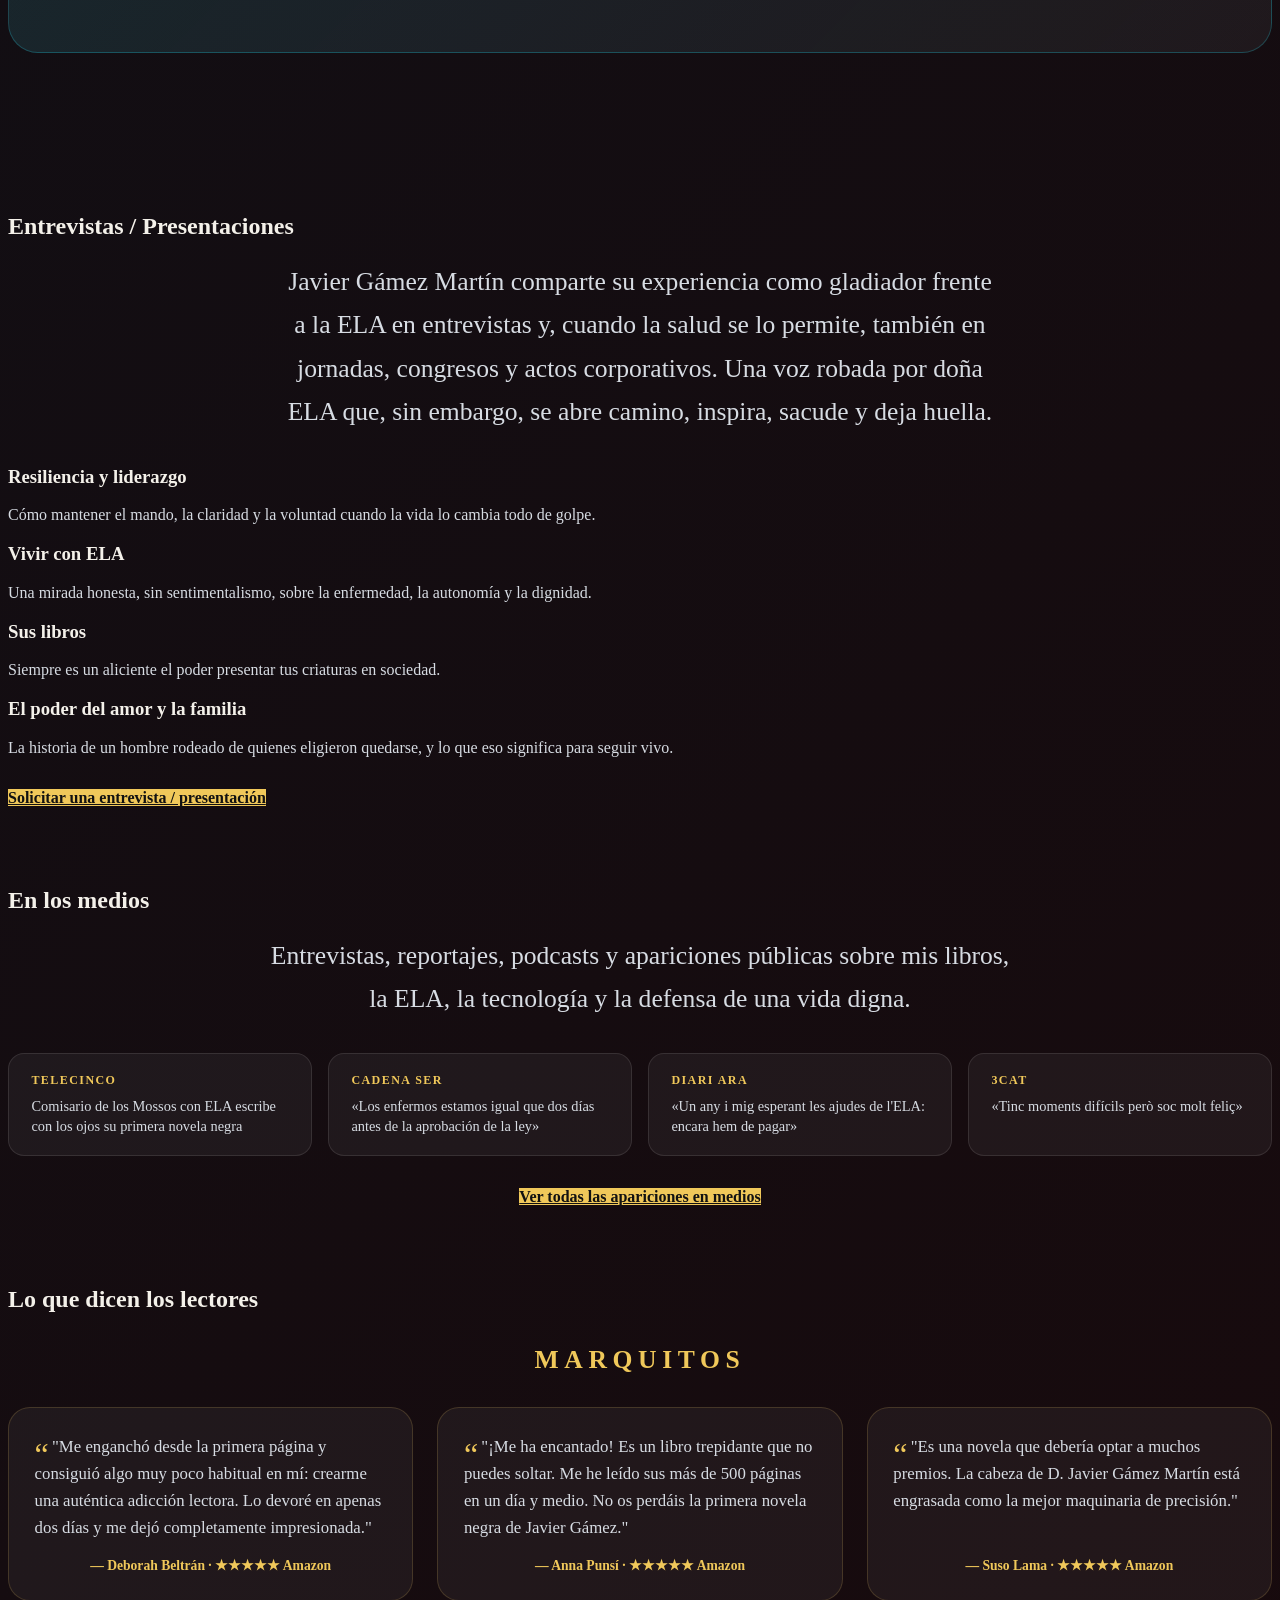
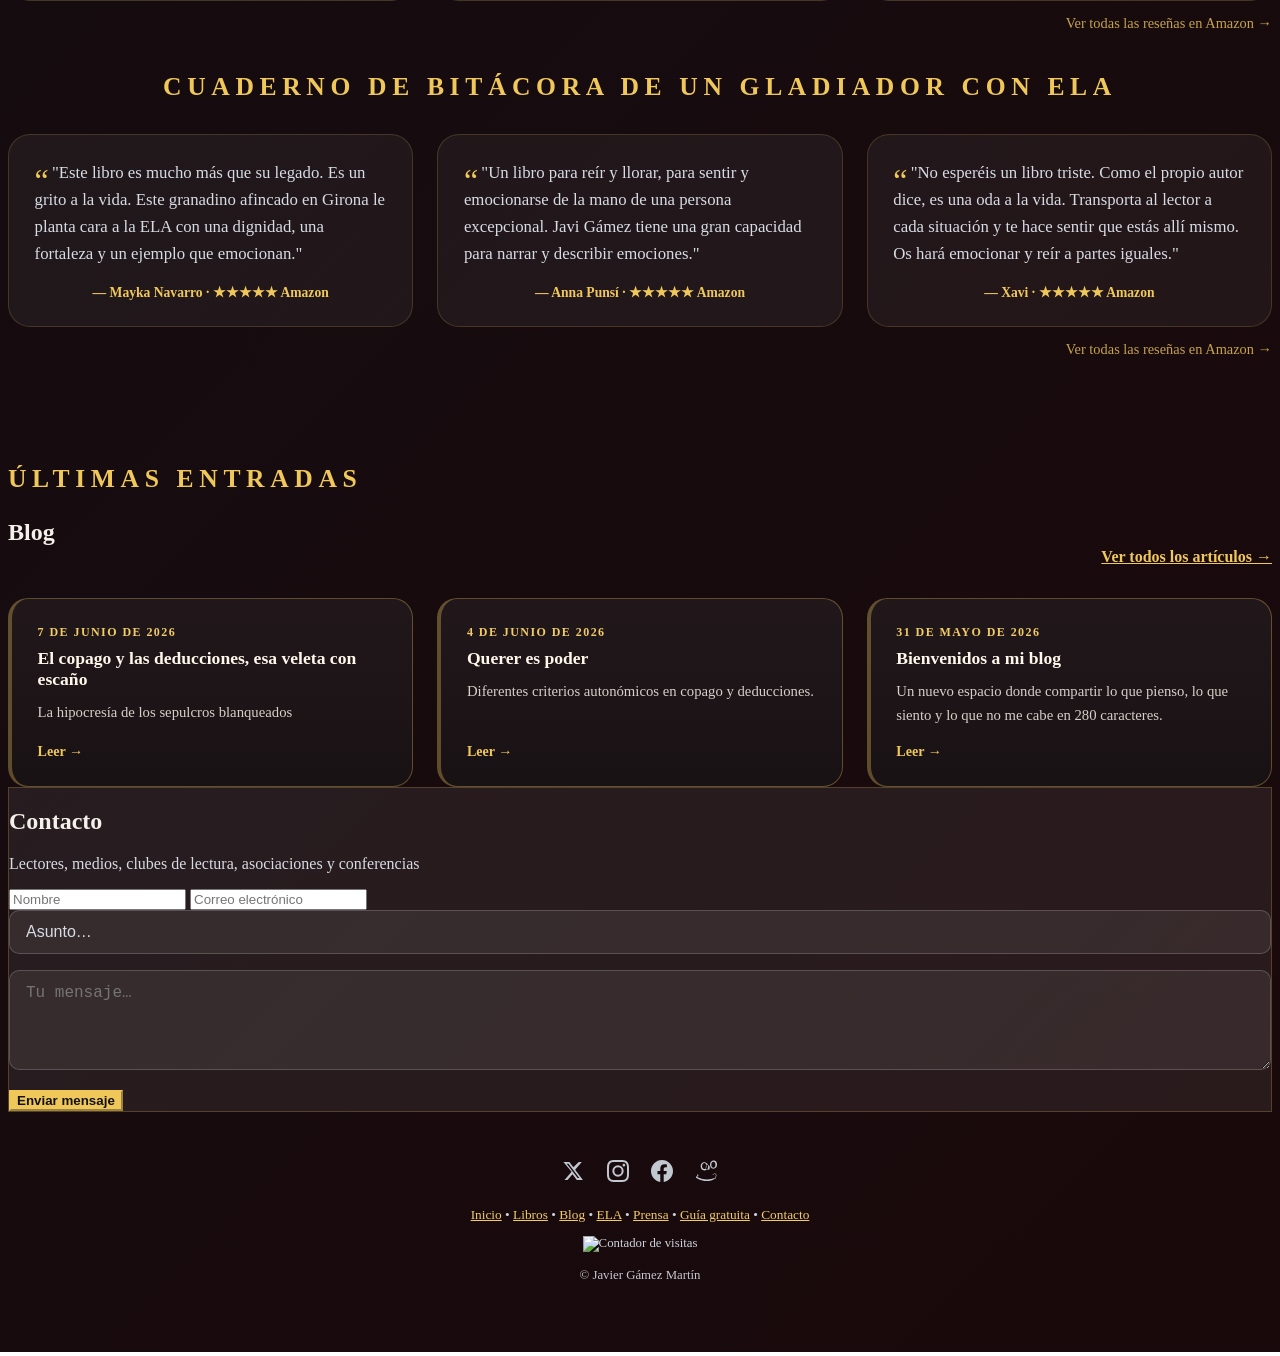
==== commit e20e50ef: "Refactor Marquitos book card HTML structure" ====
--- a/index.html
+++ b/index.html
@@ -159,10 +159,12 @@
     src="assets/marquitos.jpg"
     alt="Portada de Marquitos, un monstruo entre nosotros"
   />
-
   <article class="book-card marquitos">
-  <img src="assets/marquitos.jpg" alt="Portada de Marquitos, un monstruo entre nosotros" />
-  <h3>Marquitos</h3>
+  <img
+    src="assets/marquitos.jpg"
+    alt="Portada de Marquitos, un monstruo entre nosotros"
+  />
+   <h3>Marquitos</h3>
 <p class="book-subtitle">Una novela negra sobre el mal, la memoria y la investigación criminal.</p>
 <p>Suspense psicológico, reconstrucción forense y realismo procedimental en una historia marcada por la violencia, el trauma y la búsqueda de la verdad.</p>
 
--- a/style.css
+++ b/style.css
@@ -1067,122 +1067,3 @@
   font-weight: 700;
   text-shadow: 0 2px 12px rgba(0, 0, 0, 0.85);
 }
-/* =========================================================
-   Marquitos en index:
-   portada centrada + dos miniaturas pequeñas a la derecha
-   ========================================================= */
-
-.book-card.marquitos .marquitos-feature-media {
-  display: grid !important;
-  grid-template-columns: 175px 82px !important;
-  gap: 0.7rem !important;
-  align-items: center !important;
-  justify-content: center !important;
-  width: 100% !important;
-  max-width: 280px !important;
-  margin: 0 auto 1rem !important;
-}
-
-.book-card.marquitos .marquitos-feature-cover {
-  width: 175px !important;
-  max-width: 175px !important;
-  height: auto !important;
-  max-height: none !important;
-  display: block !important;
-  object-fit: contain !important;
-  object-position: center !important;
-  padding: 0 !important;
-  margin: 0 !important;
-  background: transparent !important;
-  border-radius: 0.75rem !important;
-}
-
-.book-card.marquitos .marquitos-video-column {
-  width: 82px !important;
-  max-width: 82px !important;
-  display: grid !important;
-  grid-template-rows: 46px 46px !important;
-  gap: 0.45rem !important;
-  align-content: center !important;
-}
-
-.book-card.marquitos .marquitos-video-thumb {
-  position: relative !important;
-  display: block !important;
-  width: 82px !important;
-  height: 46px !important;
-  max-width: 82px !important;
-  max-height: 46px !important;
-  min-height: 46px !important;
-  overflow: hidden !important;
-  border-radius: 0.4rem !important;
-  background: #000 !important;
-  text-decoration: none !important;
-  box-shadow: 0 5px 12px rgba(0, 0, 0, 0.28) !important;
-}
-
-.book-card.marquitos .marquitos-video-img {
-  width: 82px !important;
-  height: 46px !important;
-  max-width: 82px !important;
-  max-height: 46px !important;
-  min-height: 46px !important;
-  display: block !important;
-  object-fit: cover !important;
-  object-position: center !important;
-  padding: 0 !important;
-  margin: 0 !important;
-  background: transparent !important;
-  border-radius: 0 !important;
-  opacity: 0.84 !important;
-}
-
-.book-card.marquitos .marquitos-video-thumb span {
-  position: absolute !important;
-  inset: 0 !important;
-  display: grid !important;
-  place-items: center !important;
-  padding: 0.1rem !important;
-  color: #fff !important;
-  font-size: 0.48rem !important;
-  font-weight: 700 !important;
-  line-height: 1 !important;
-  text-align: center !important;
-  text-shadow: 0 1px 6px rgba(0, 0, 0, 0.95) !important;
-}
-
-.book-card.marquitos .marquitos-video-thumb:hover .marquitos-video-img {
-  opacity: 0.68 !important;
-}
-
-@media (max-width: 480px) {
-  .book-card.marquitos .marquitos-feature-media {
-    grid-template-columns: 155px 74px !important;
-    max-width: 245px !important;
-    gap: 0.55rem !important;
-  }
-
-  .book-card.marquitos .marquitos-feature-cover {
-    width: 155px !important;
-    max-width: 155px !important;
-  }
-
-  .book-card.marquitos .marquitos-video-column {
-    width: 74px !important;
-    max-width: 74px !important;
-    grid-template-rows: 42px 42px !important;
-  }
-
-  .book-card.marquitos .marquitos-video-thumb,
-  .book-card.marquitos .marquitos-video-img {
-    width: 74px !important;
-    max-width: 74px !important;
-    height: 42px !important;
-    max-height: 42px !important;
-    min-height: 42px !important;
-  }
-
-  .book-card.marquitos .marquitos-video-thumb span {
-    font-size: 0.44rem !important;
-  }
-}
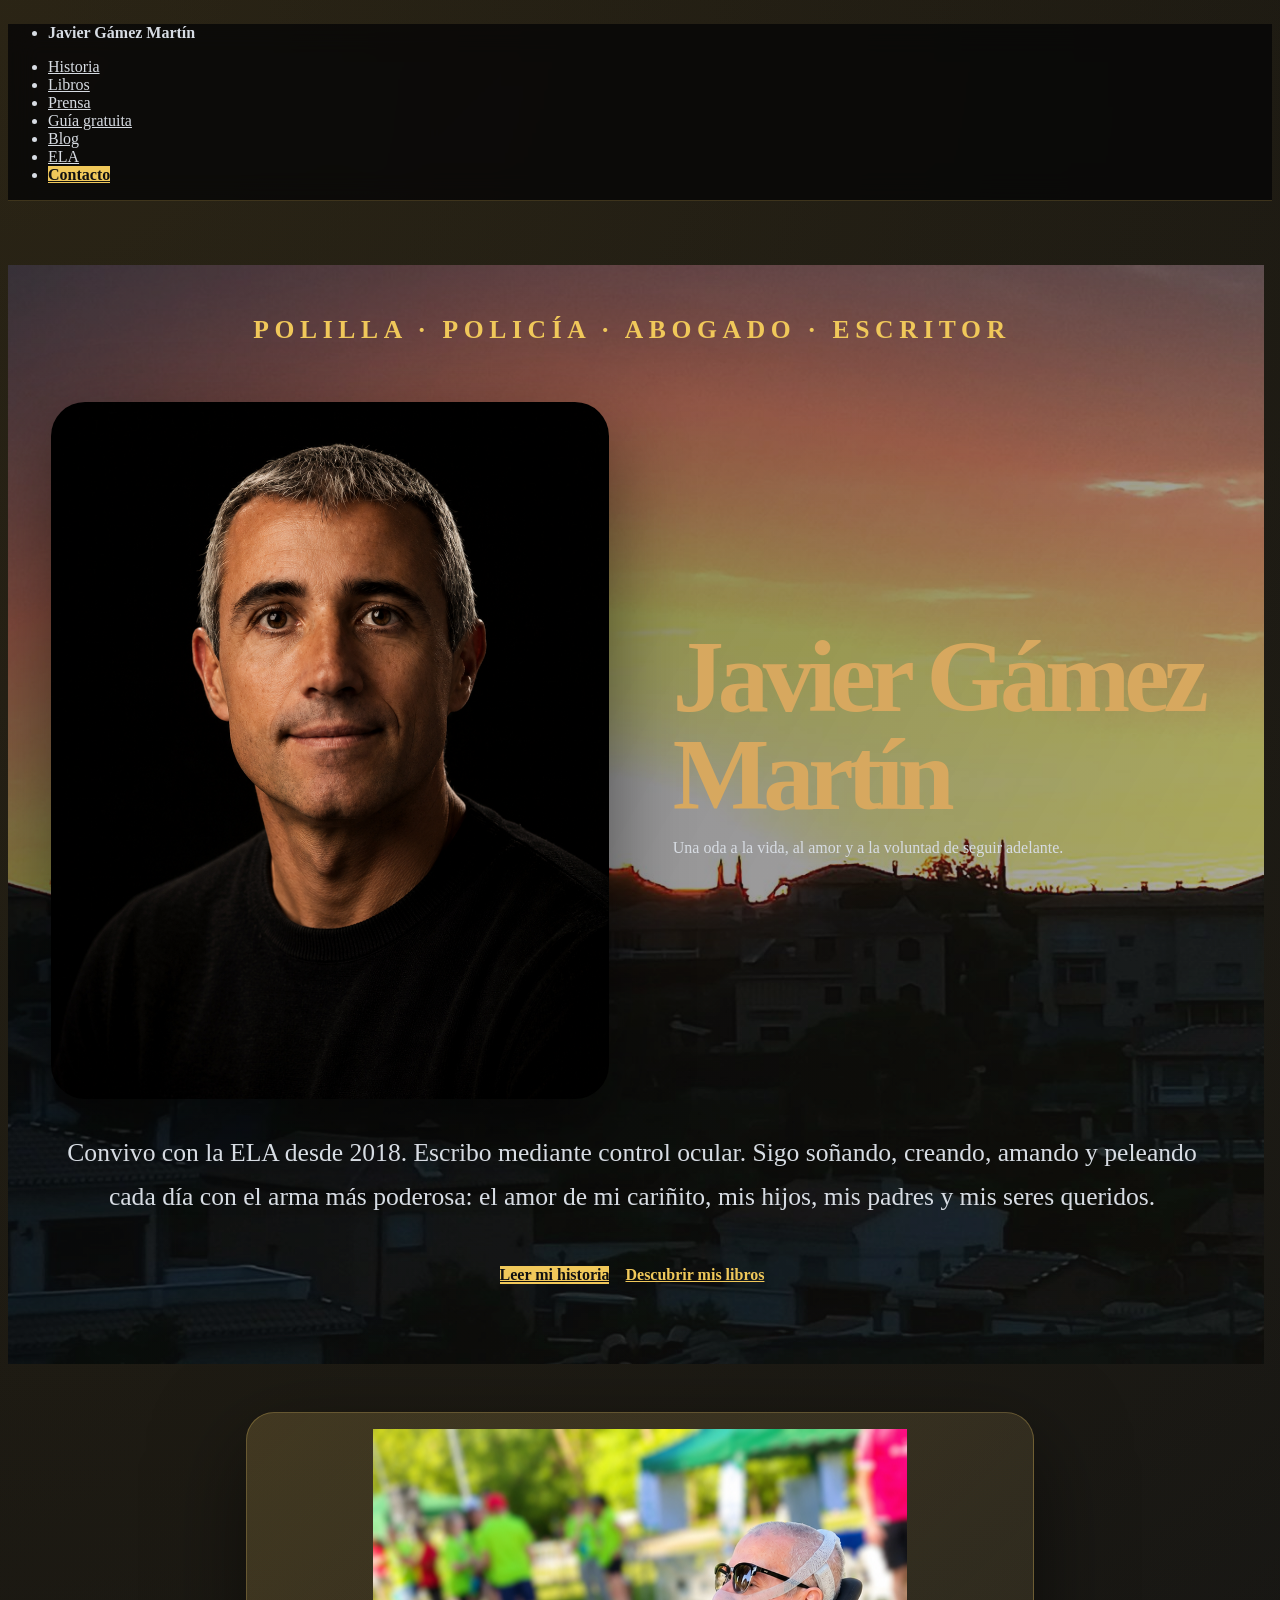
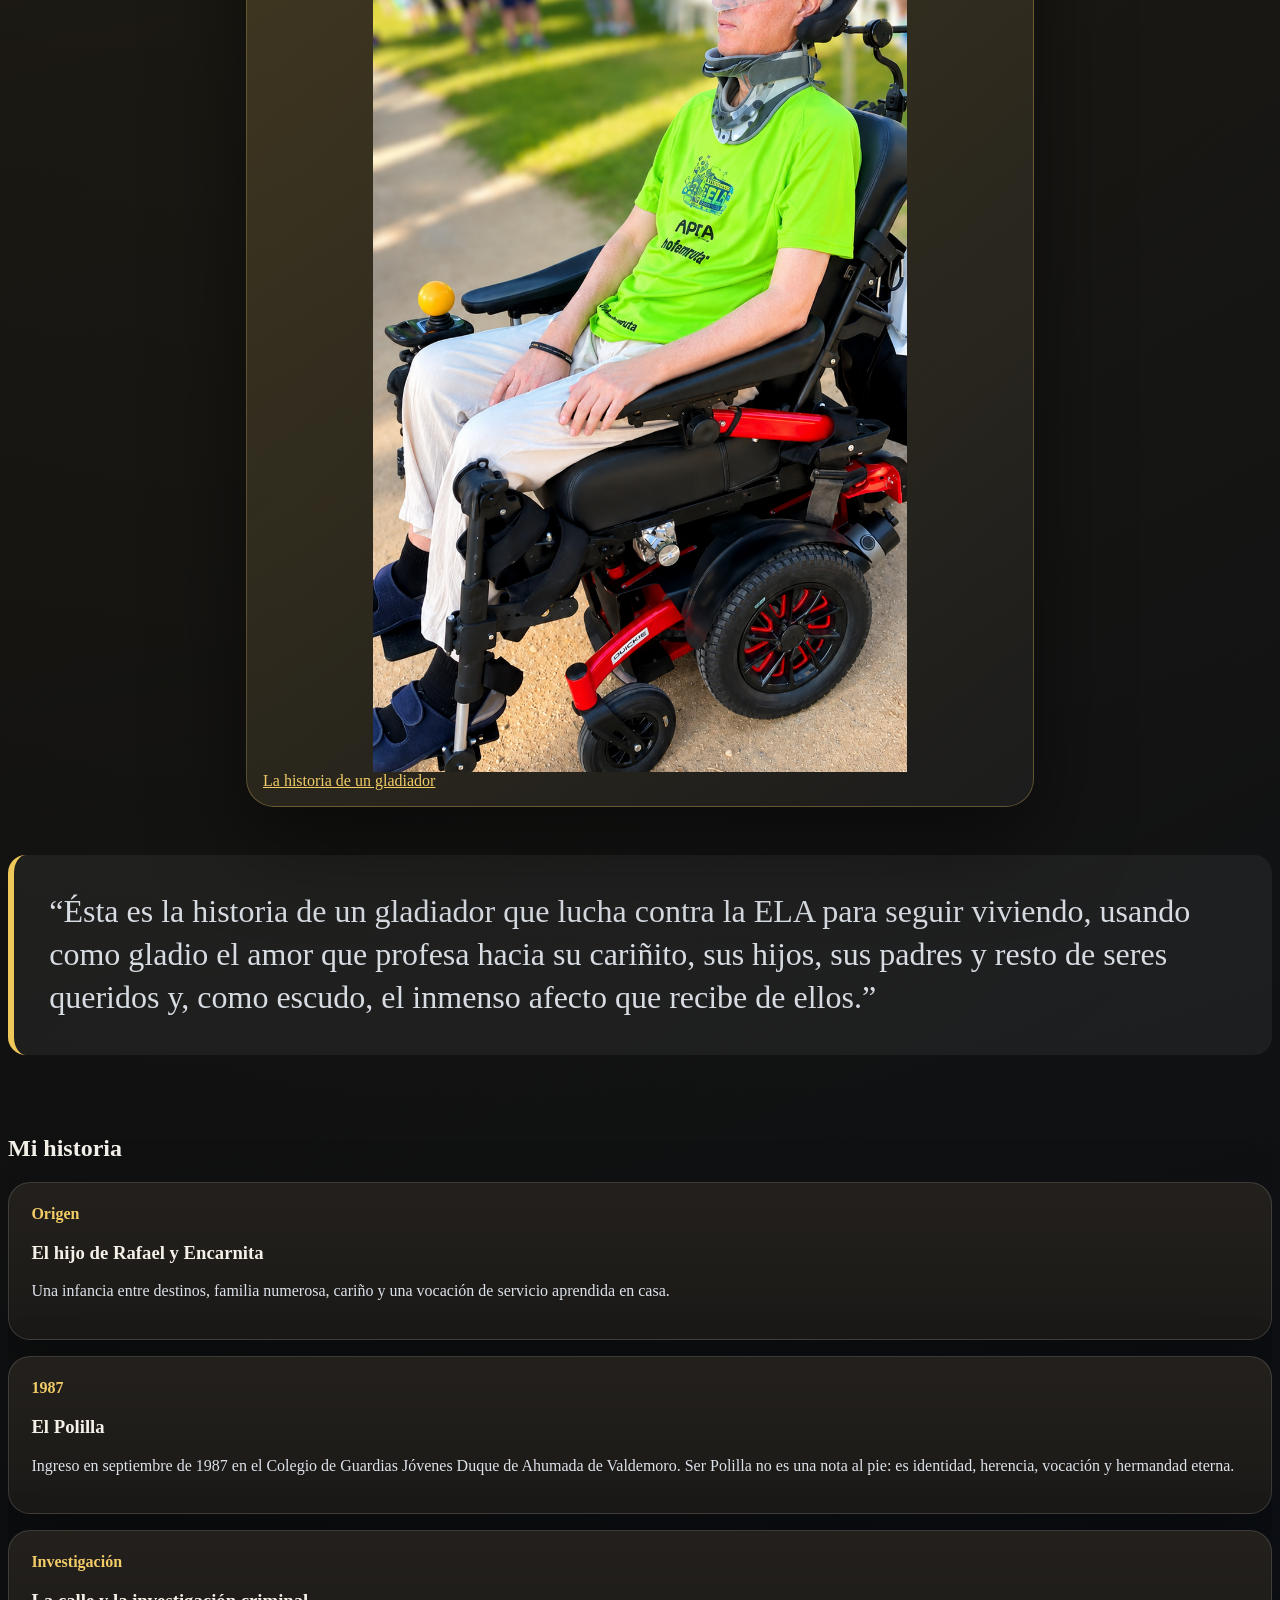
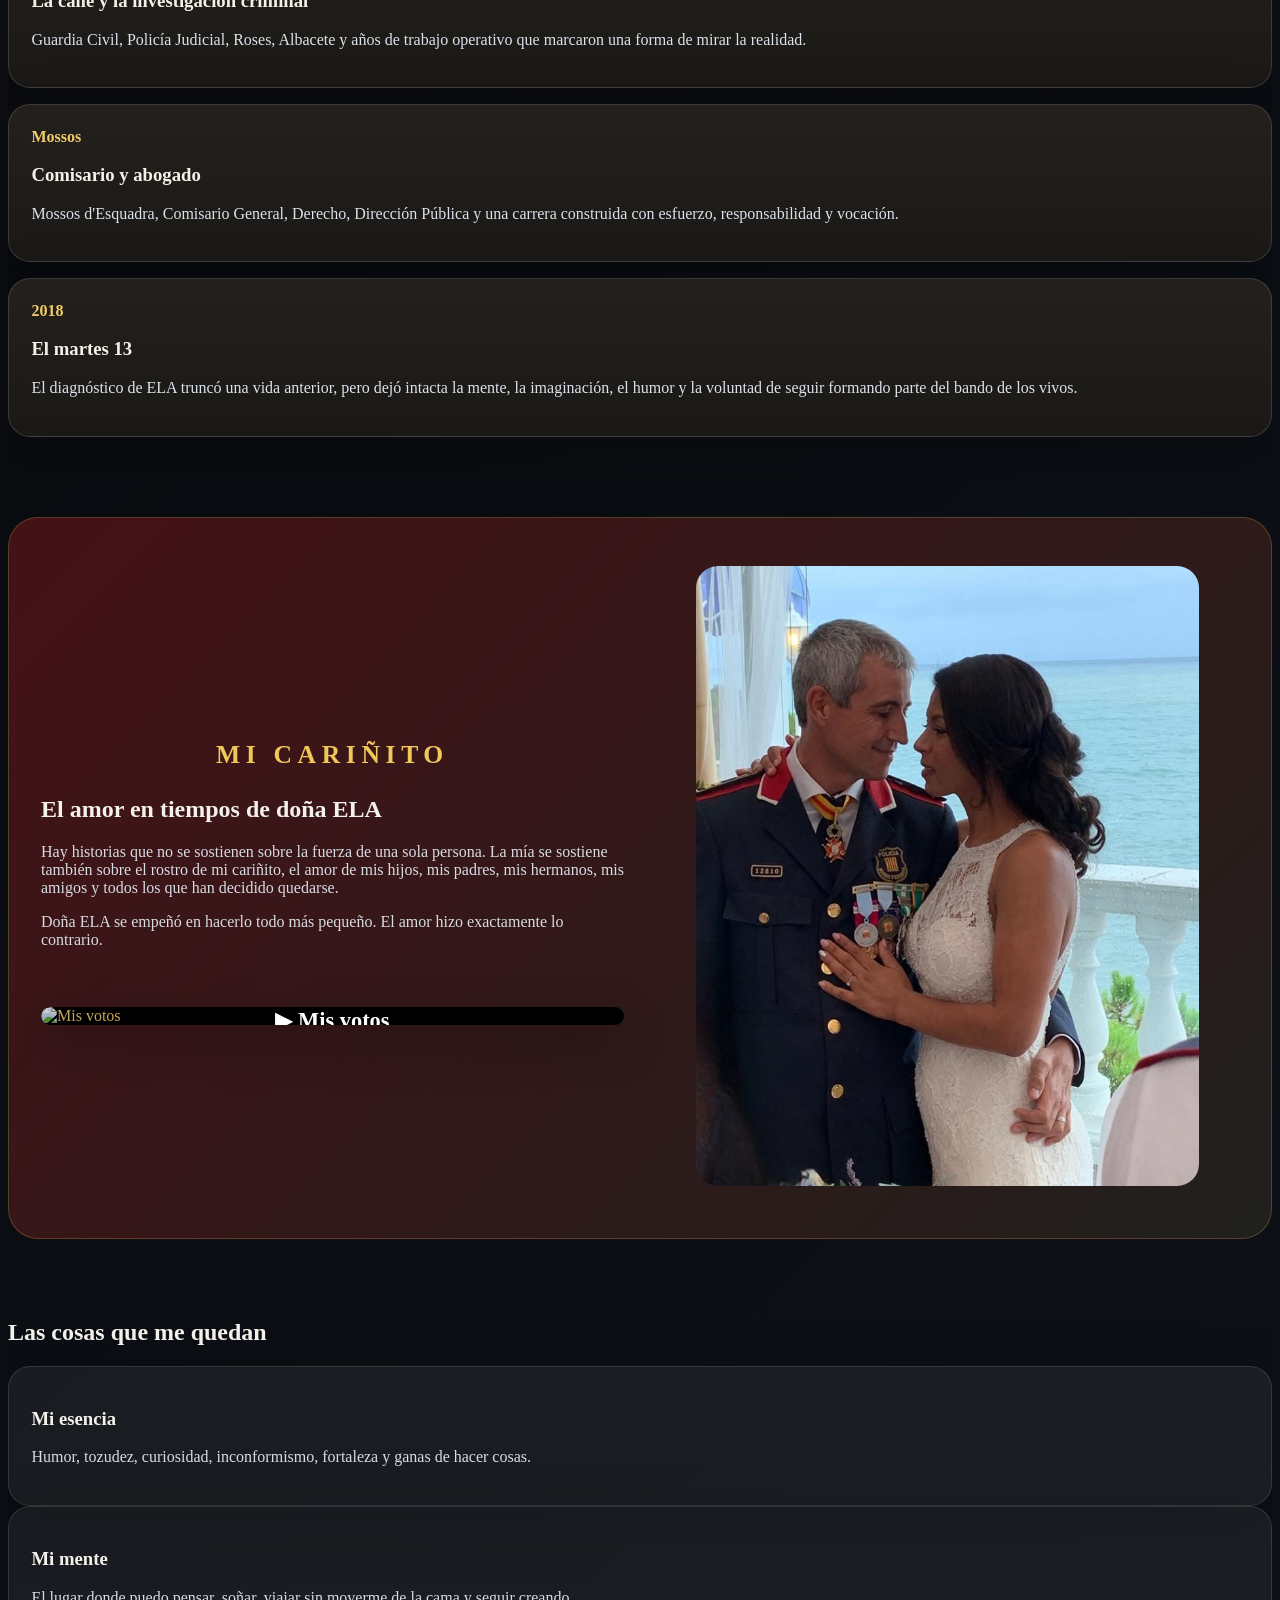
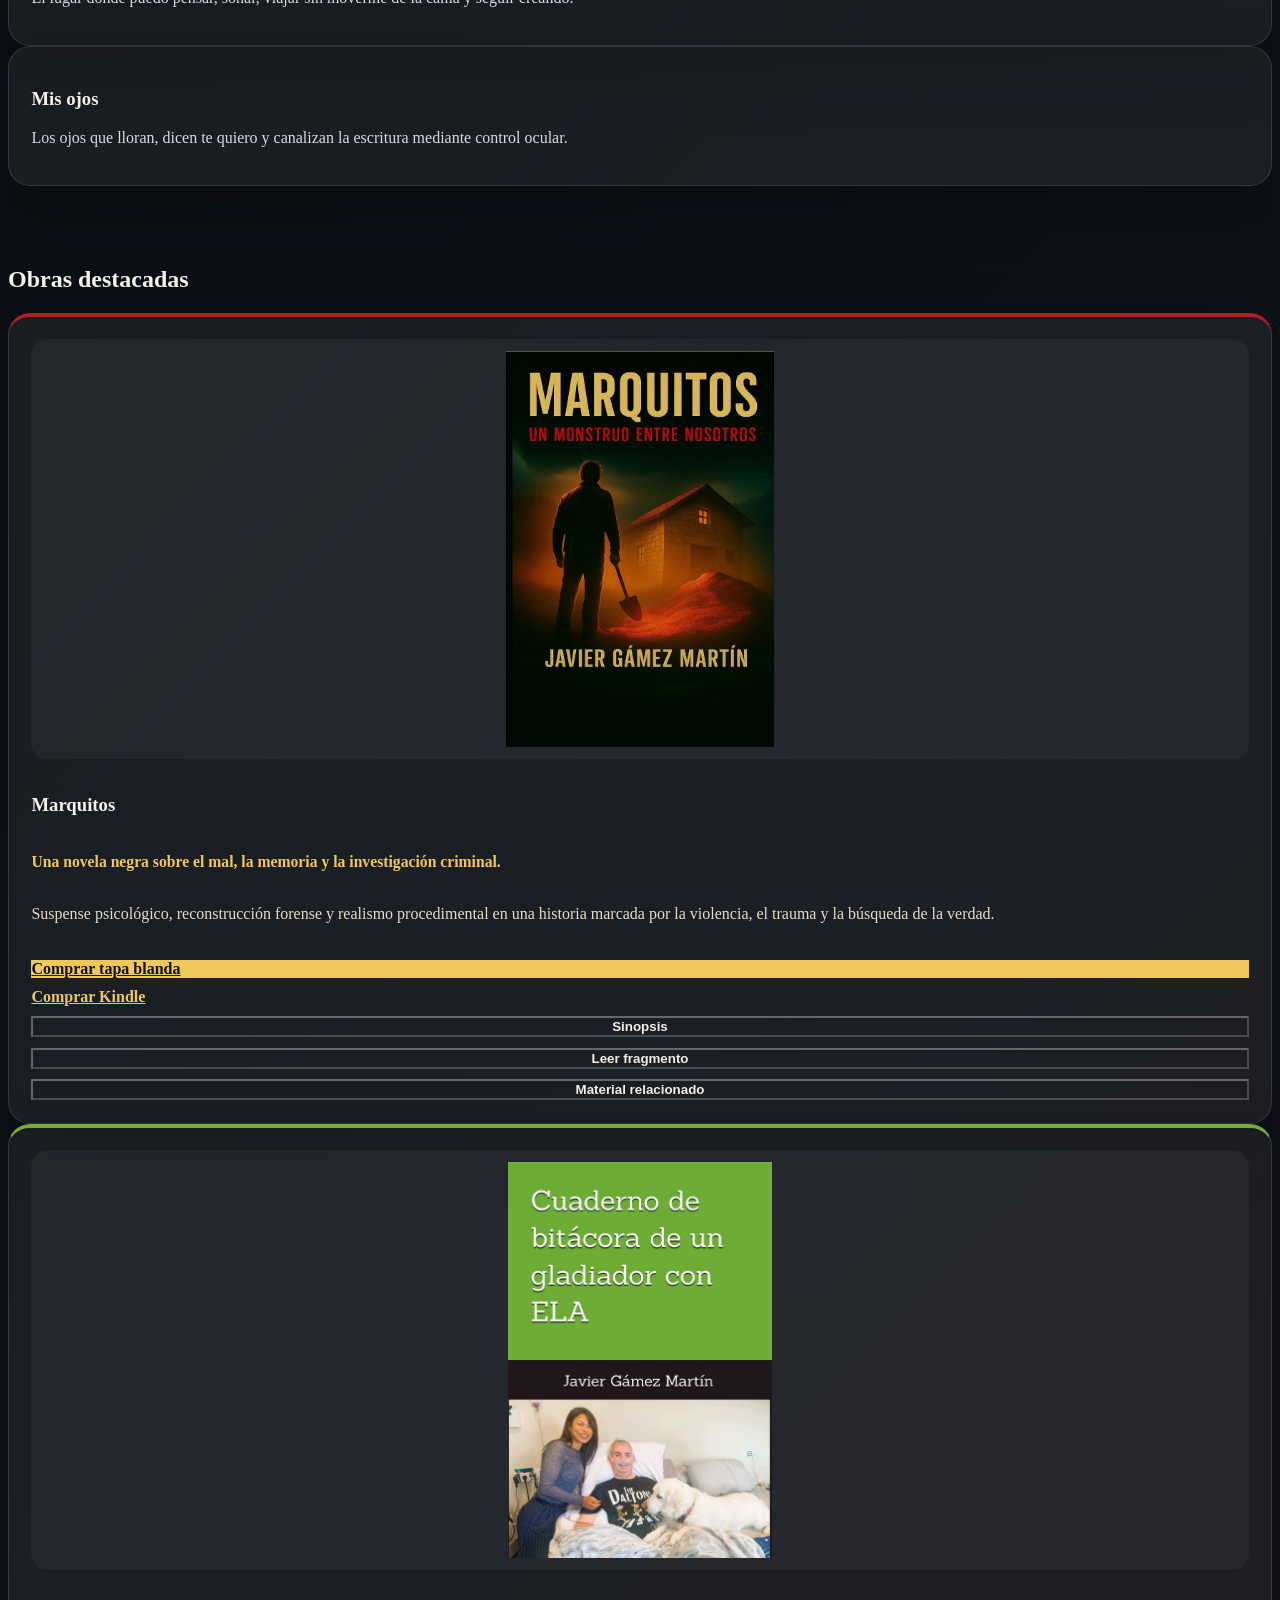
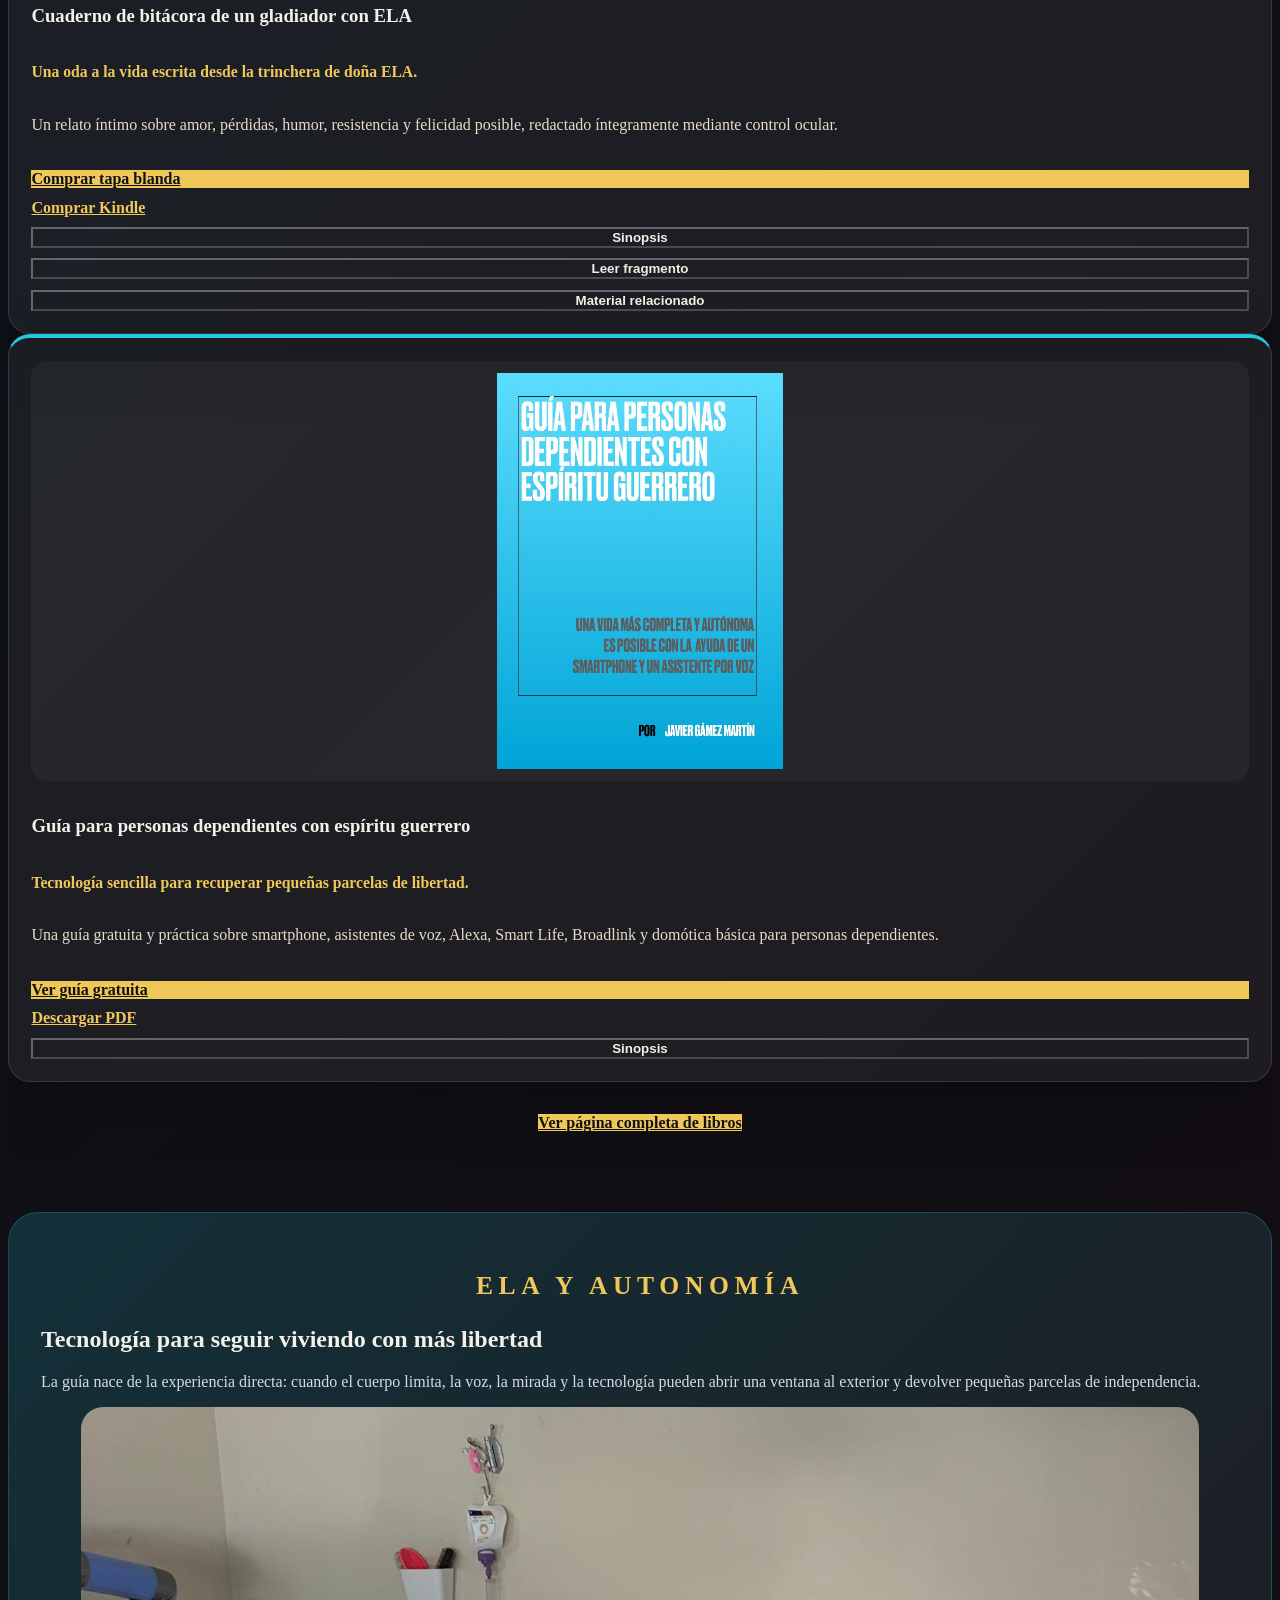
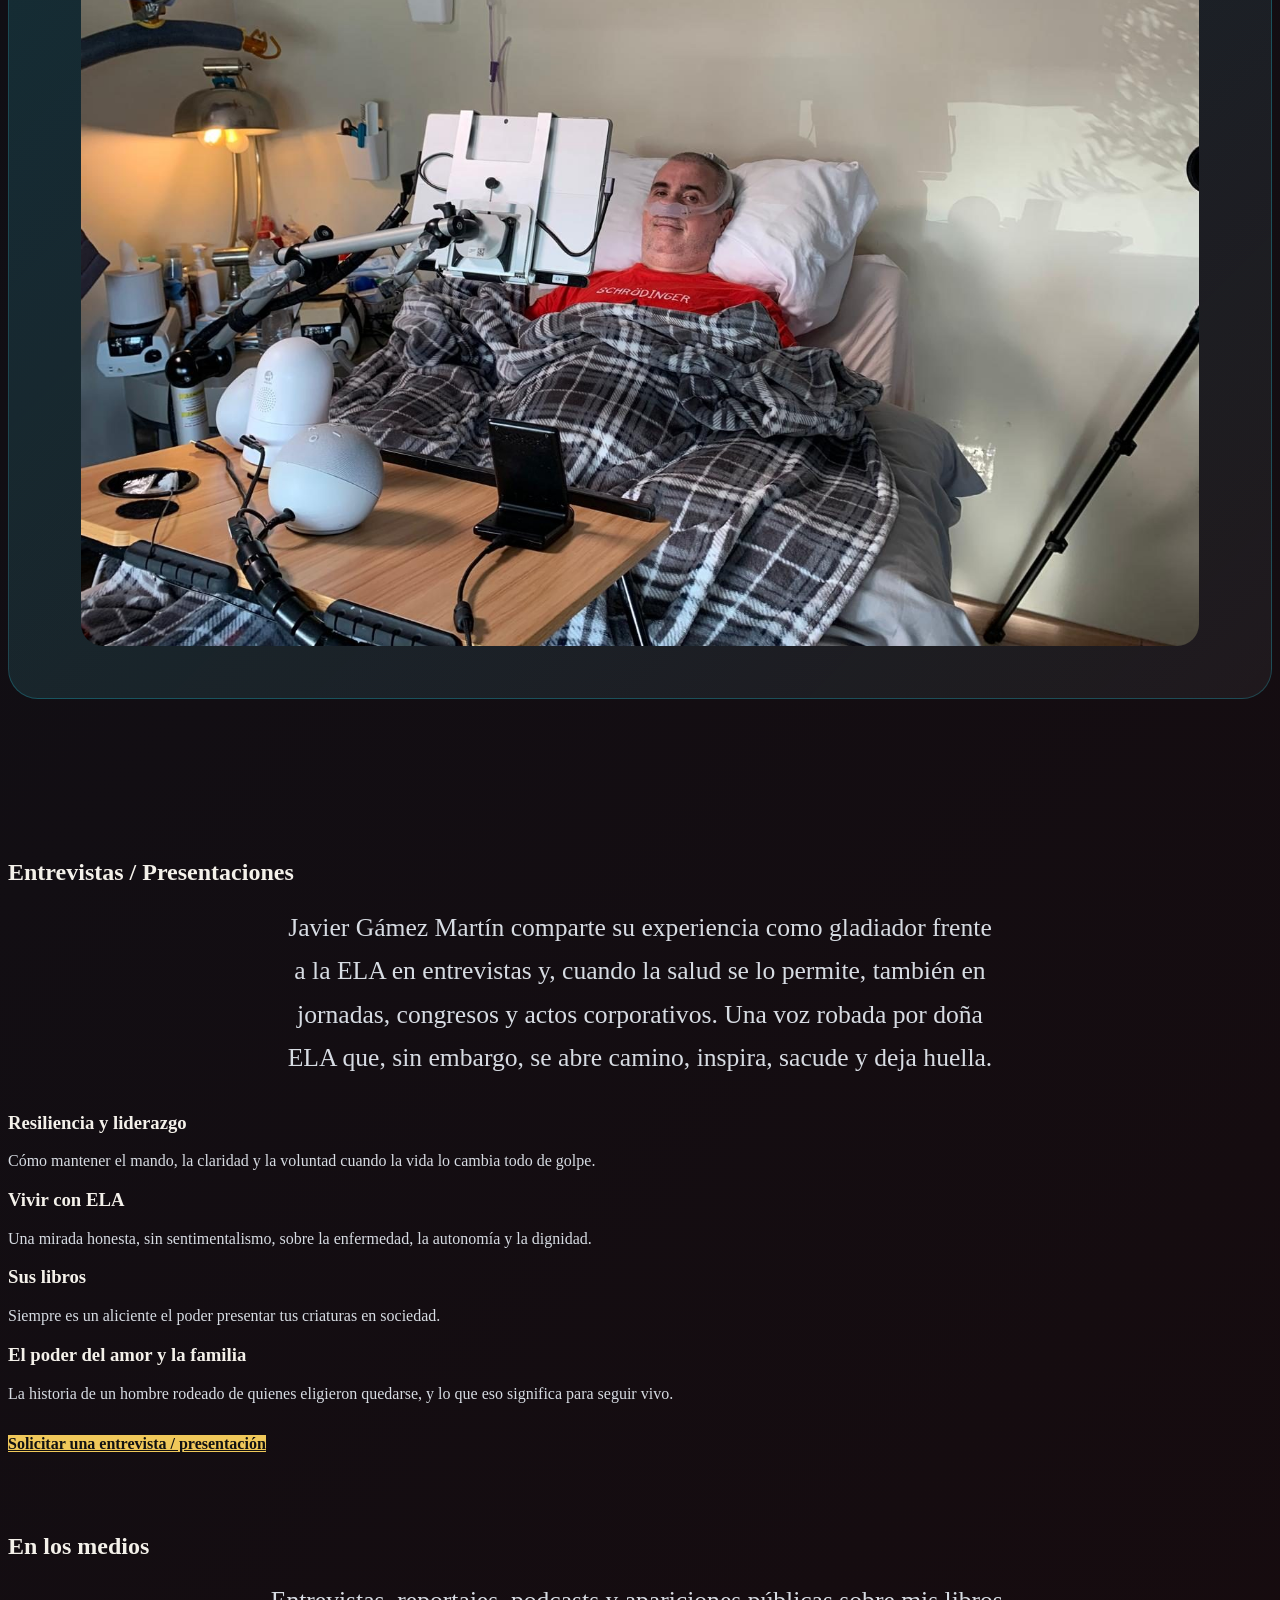
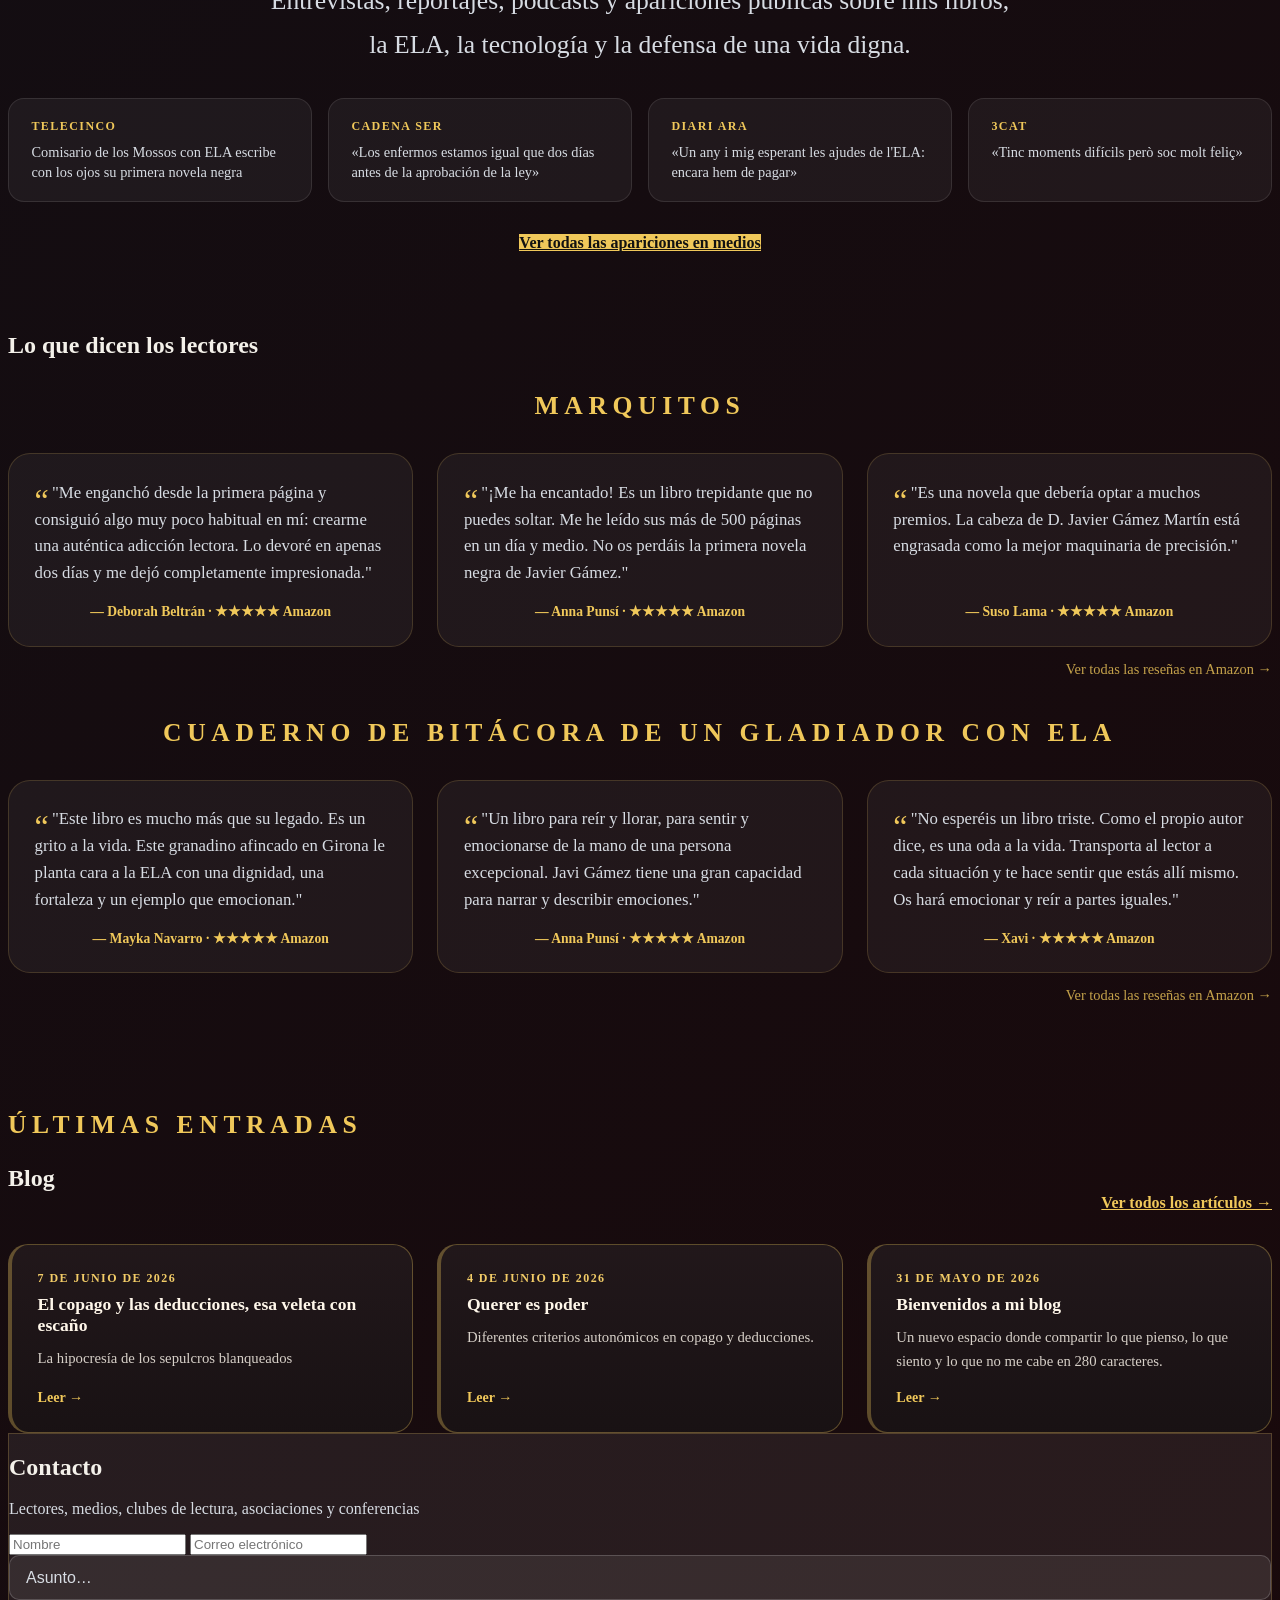
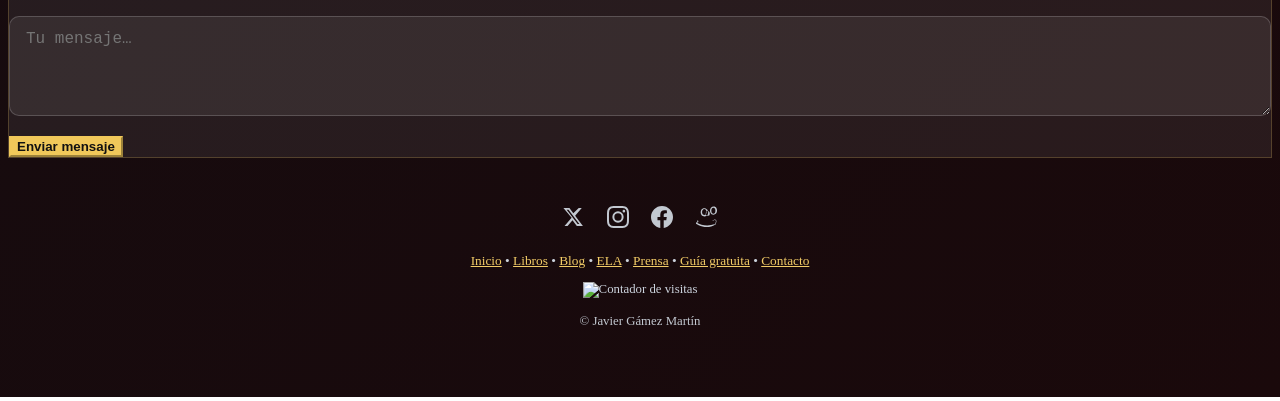
==== commit af3f1875: "Refactor book section layout and content Updated the book section to improve layout and content pres" ====
--- a/index.html
+++ b/index.html
@@ -144,69 +144,177 @@
 
     <section id="libros" class="section-space">
   <h2>Obras destacadas</h2>
-      <div class="grid books-grid">
-        <article class="book-card marquitos">
-  <div class="marquitos-media-row">
-    <img
-      class="marquitos-cover"
-      src="assets/marquitos.jpg"
-      alt="Portada de Marquitos, un monstruo entre nosotros"
-    />
-
-    <div class="marquitos-feature-media">
-  <img
-    class="marquitos-feature-cover"
-    src="assets/marquitos.jpg"
-    alt="Portada de Marquitos, un monstruo entre nosotros"
-  />
-  <article class="book-card marquitos">
-  <img
-    src="assets/marquitos.jpg"
-    alt="Portada de Marquitos, un monstruo entre nosotros"
-  />
-   <h3>Marquitos</h3>
-<p class="book-subtitle">Una novela negra sobre el mal, la memoria y la investigación criminal.</p>
-<p>Suspense psicológico, reconstrucción forense y realismo procedimental en una historia marcada por la violencia, el trauma y la búsqueda de la verdad.</p>
-
-<div class="book-actions">
-  <a href="https://amzn.eu/d/02qyKezS" target="_blank" rel="noopener" role="button">Comprar tapa blanda</a>
-  <a href="https://amzn.eu/d/02kDHPYJ" target="_blank" rel="noopener" role="button" class="secondary">Comprar Kindle</a>
-  <button class="secondary" onclick="openModal('modal-sinopsis-marquitos')">Sinopsis</button>
-  <button class="secondary" onclick="openModal('modal-fragmento-marquitos')">Leer fragmento</button>
-  <button class="secondary" onclick="openModal('modal-material-marquitos')">Material relacionado</button>
-</div>
-        </article>
-        <article class="book-card bitacora">
-          <img src="assets/bitacora.jpg" alt="Portada de Cuaderno de bitácora de un gladiador con ELA" />
-          <h3>Cuaderno de bitácora de un gladiador con ELA</h3>
-<p class="book-subtitle">Una oda a la vida escrita desde la trinchera de doña ELA.</p>
-<p>Un relato íntimo sobre amor, pérdidas, humor, resistencia y felicidad posible, redactado íntegramente mediante control ocular.</p>
-
-<div class="book-actions">
-  <a href="https://amzn.eu/d/aN6BUDn" target="_blank" rel="noopener" role="button">Comprar tapa blanda</a>
-  <a href="https://amzn.eu/d/bpbNMGX" target="_blank" rel="noopener" role="button" class="secondary">Comprar Kindle</a>
-  <button class="secondary" onclick="openModal('modal-sinopsis-bitacora')">Sinopsis</button>
-  <button class="secondary" onclick="openModal('modal-fragmento-bitacora')">Leer fragmento</button>
-  <button class="secondary" onclick="openModal('modal-material-bitacora')">Material relacionado</button>
-</div>
-        </article>
-        <article class="book-card guia" id="guia">
-          <img src="assets/guia.jpg" alt="Portada de Guía para personas dependientes con espíritu guerrero" />
-          <h3>Guía para personas dependientes con espíritu guerrero</h3>
-<p class="book-subtitle">Tecnología sencilla para recuperar pequeñas parcelas de libertad.</p>
-<p>Una guía gratuita y práctica sobre smartphone, asistentes de voz, Alexa, Smart Life, Broadlink y domótica básica para personas dependientes.</p>
-
-<div class="book-actions">
-  <a href="guia.html" role="button">Ver guía gratuita</a>
-  <a href="downloads/guia-personas-dependientes.pdf" role="button" class="secondary" download>Descargar PDF</a>
-  <button class="secondary" onclick="openModal('modal-sinopsis-guia')">Sinopsis</button>
-</div>
-        </article>
-      </div>
-      <p style="text-align:center;margin-top:2rem">
-  <a href="libros.html" role="button">Ver página completa de libros</a>
-</p>
-    </section>
+
+  <div class="grid books-grid">
+    <article class="book-card marquitos">
+      <img
+        src="assets/marquitos.jpg"
+        alt="Portada de Marquitos, un monstruo entre nosotros"
+      />
+
+      <h3>Marquitos</h3>
+
+      <p class="book-subtitle">
+        Una novela negra sobre el mal, la memoria y la investigación criminal.
+      </p>
+
+      <p>
+        Suspense psicológico, reconstrucción forense y realismo procedimental
+        en una historia marcada por la violencia, el trauma y la búsqueda de
+        la verdad.
+      </p>
+
+      <div class="book-actions">
+        <a
+          href="https://amzn.eu/d/02qyKezS"
+          target="_blank"
+          rel="noopener"
+          role="button"
+        >
+          Comprar tapa blanda
+        </a>
+
+        <a
+          href="https://amzn.eu/d/02kDHPYJ"
+          target="_blank"
+          rel="noopener"
+          role="button"
+          class="secondary"
+        >
+          Comprar Kindle
+        </a>
+
+        <button
+          class="secondary"
+          onclick="openModal('modal-sinopsis-marquitos')"
+        >
+          Sinopsis
+        </button>
+
+        <button
+          class="secondary"
+          onclick="openModal('modal-fragmento-marquitos')"
+        >
+          Leer fragmento
+        </button>
+
+        <button
+          class="secondary"
+          onclick="openModal('modal-material-marquitos')"
+        >
+          Material relacionado
+        </button>
+      </div>
+    </article>
+
+    <article class="book-card bitacora">
+      <img
+        src="assets/bitacora.jpg"
+        alt="Portada de Cuaderno de bitácora de un gladiador con ELA"
+      />
+
+      <h3>Cuaderno de bitácora de un gladiador con ELA</h3>
+
+      <p class="book-subtitle">
+        Una oda a la vida escrita desde la trinchera de doña ELA.
+      </p>
+
+      <p>
+        Un relato íntimo sobre amor, pérdidas, humor, resistencia y felicidad
+        posible, redactado íntegramente mediante control ocular.
+      </p>
+
+      <div class="book-actions">
+        <a
+          href="https://amzn.eu/d/aN6BUDn"
+          target="_blank"
+          rel="noopener"
+          role="button"
+        >
+          Comprar tapa blanda
+        </a>
+
+        <a
+          href="https://amzn.eu/d/bpbNMGX"
+          target="_blank"
+          rel="noopener"
+          role="button"
+          class="secondary"
+        >
+          Comprar Kindle
+        </a>
+
+        <button
+          class="secondary"
+          onclick="openModal('modal-sinopsis-bitacora')"
+        >
+          Sinopsis
+        </button>
+
+        <button
+          class="secondary"
+          onclick="openModal('modal-fragmento-bitacora')"
+        >
+          Leer fragmento
+        </button>
+
+        <button
+          class="secondary"
+          onclick="openModal('modal-material-bitacora')"
+        >
+          Material relacionado
+        </button>
+      </div>
+    </article>
+
+    <article class="book-card guia" id="guia">
+      <img
+        src="assets/guia.jpg"
+        alt="Portada de Guía para personas dependientes con espíritu guerrero"
+      />
+
+      <h3>Guía para personas dependientes con espíritu guerrero</h3>
+
+      <p class="book-subtitle">
+        Tecnología sencilla para recuperar pequeñas parcelas de libertad.
+      </p>
+
+      <p>
+        Una guía gratuita y práctica sobre smartphone, asistentes de voz,
+        Alexa, Smart Life, Broadlink y domótica básica para personas
+        dependientes.
+      </p>
+
+      <div class="book-actions">
+        <a href="guia.html" role="button">
+          Ver guía gratuita
+        </a>
+
+        <a
+          href="downloads/guia-personas-dependientes.pdf"
+          role="button"
+          class="secondary"
+          download
+        >
+          Descargar PDF
+        </a>
+
+        <button
+          class="secondary"
+          onclick="openModal('modal-sinopsis-guia')"
+        >
+          Sinopsis
+        </button>
+      </div>
+    </article>
+  </div>
+
+  <p style="text-align:center;margin-top:2rem">
+    <a href="libros.html" role="button">
+      Ver página completa de libros
+    </a>
+  </p>
+</section>
 
     <section class="section-space autonomy-section">
       <div class="grid">
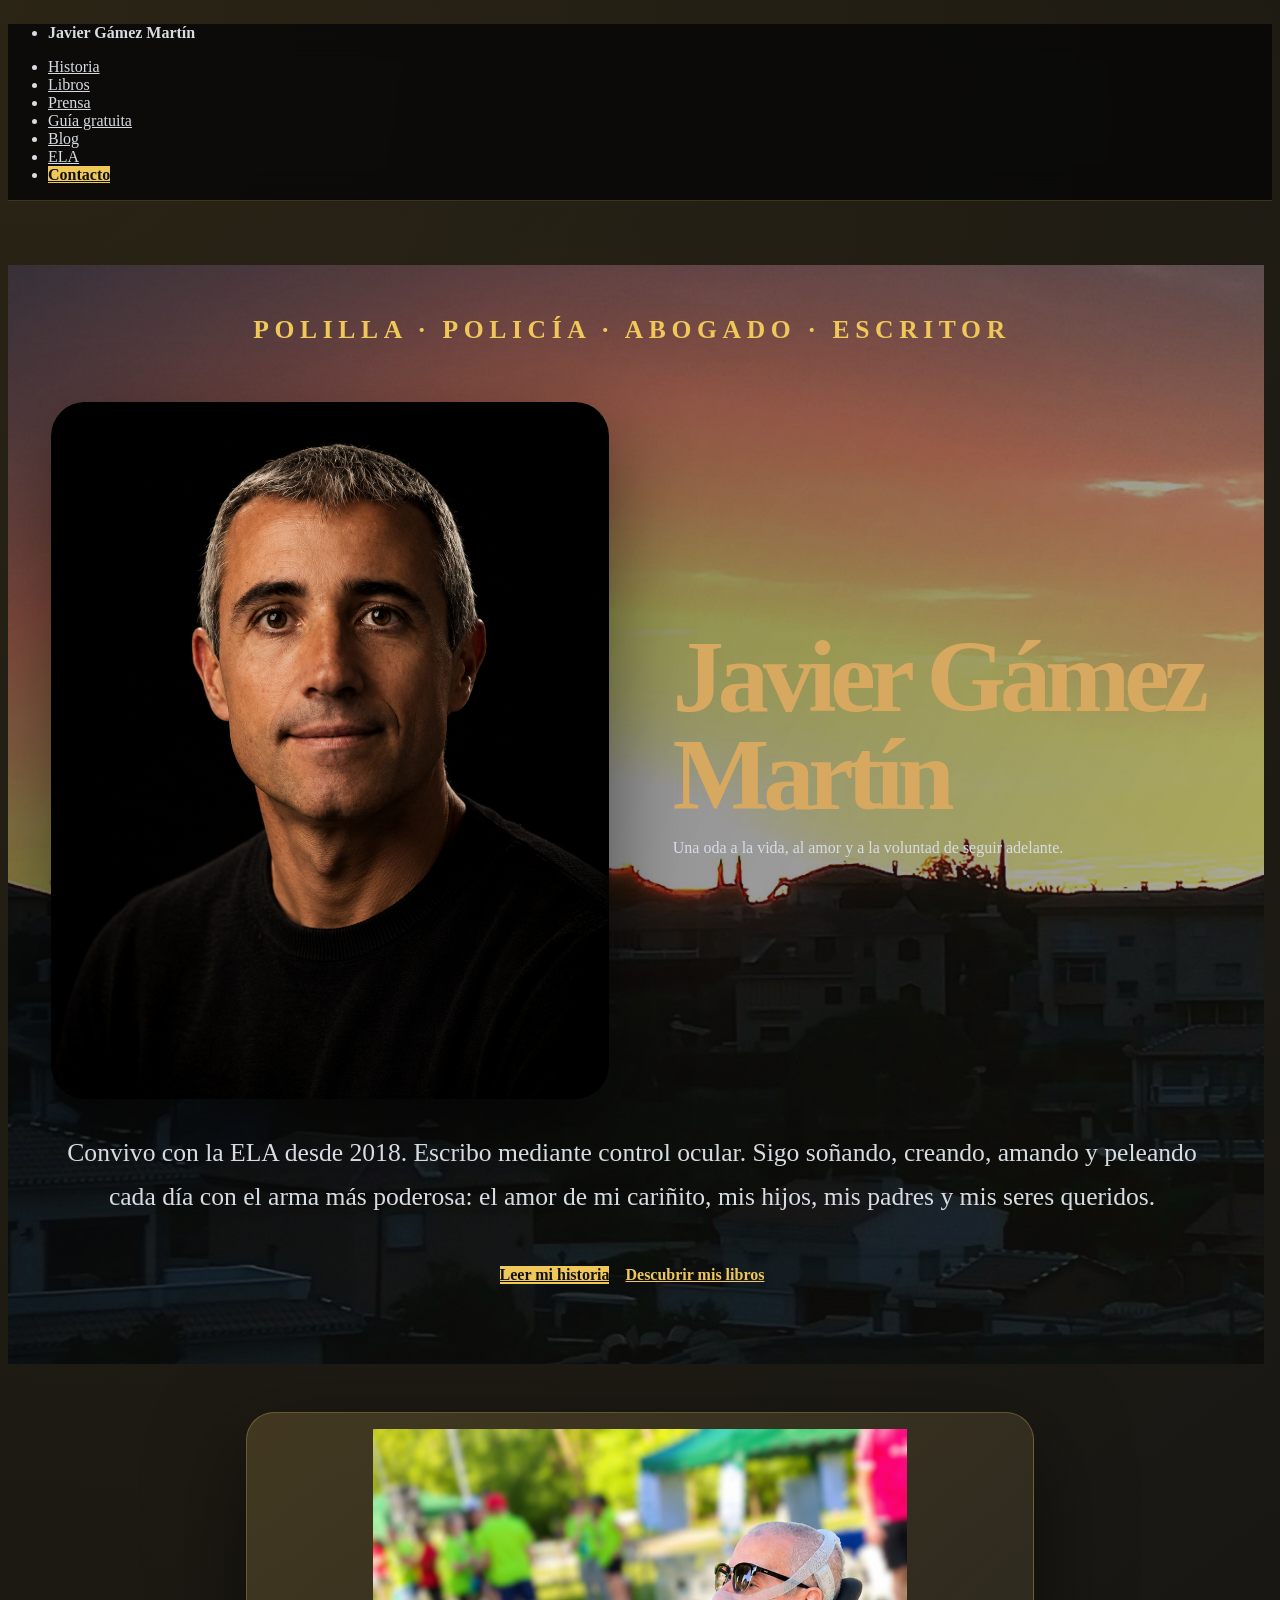
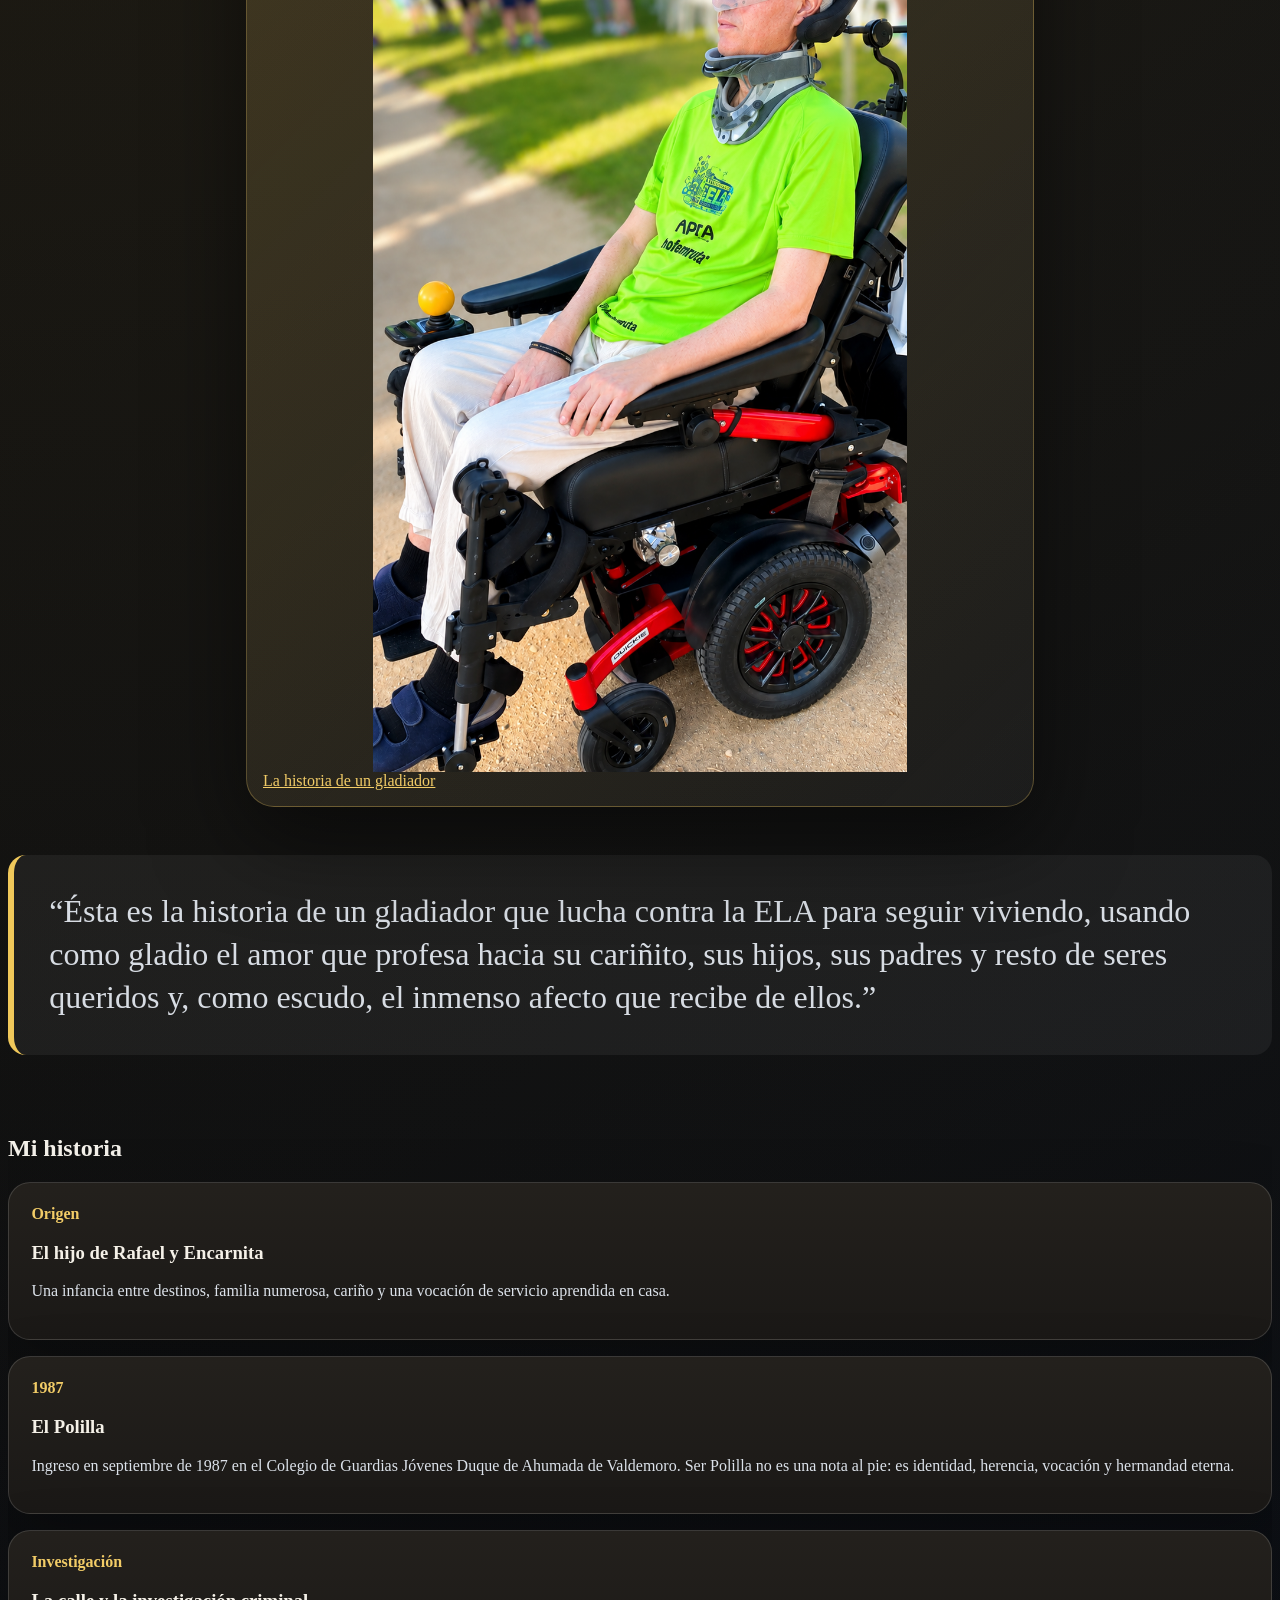
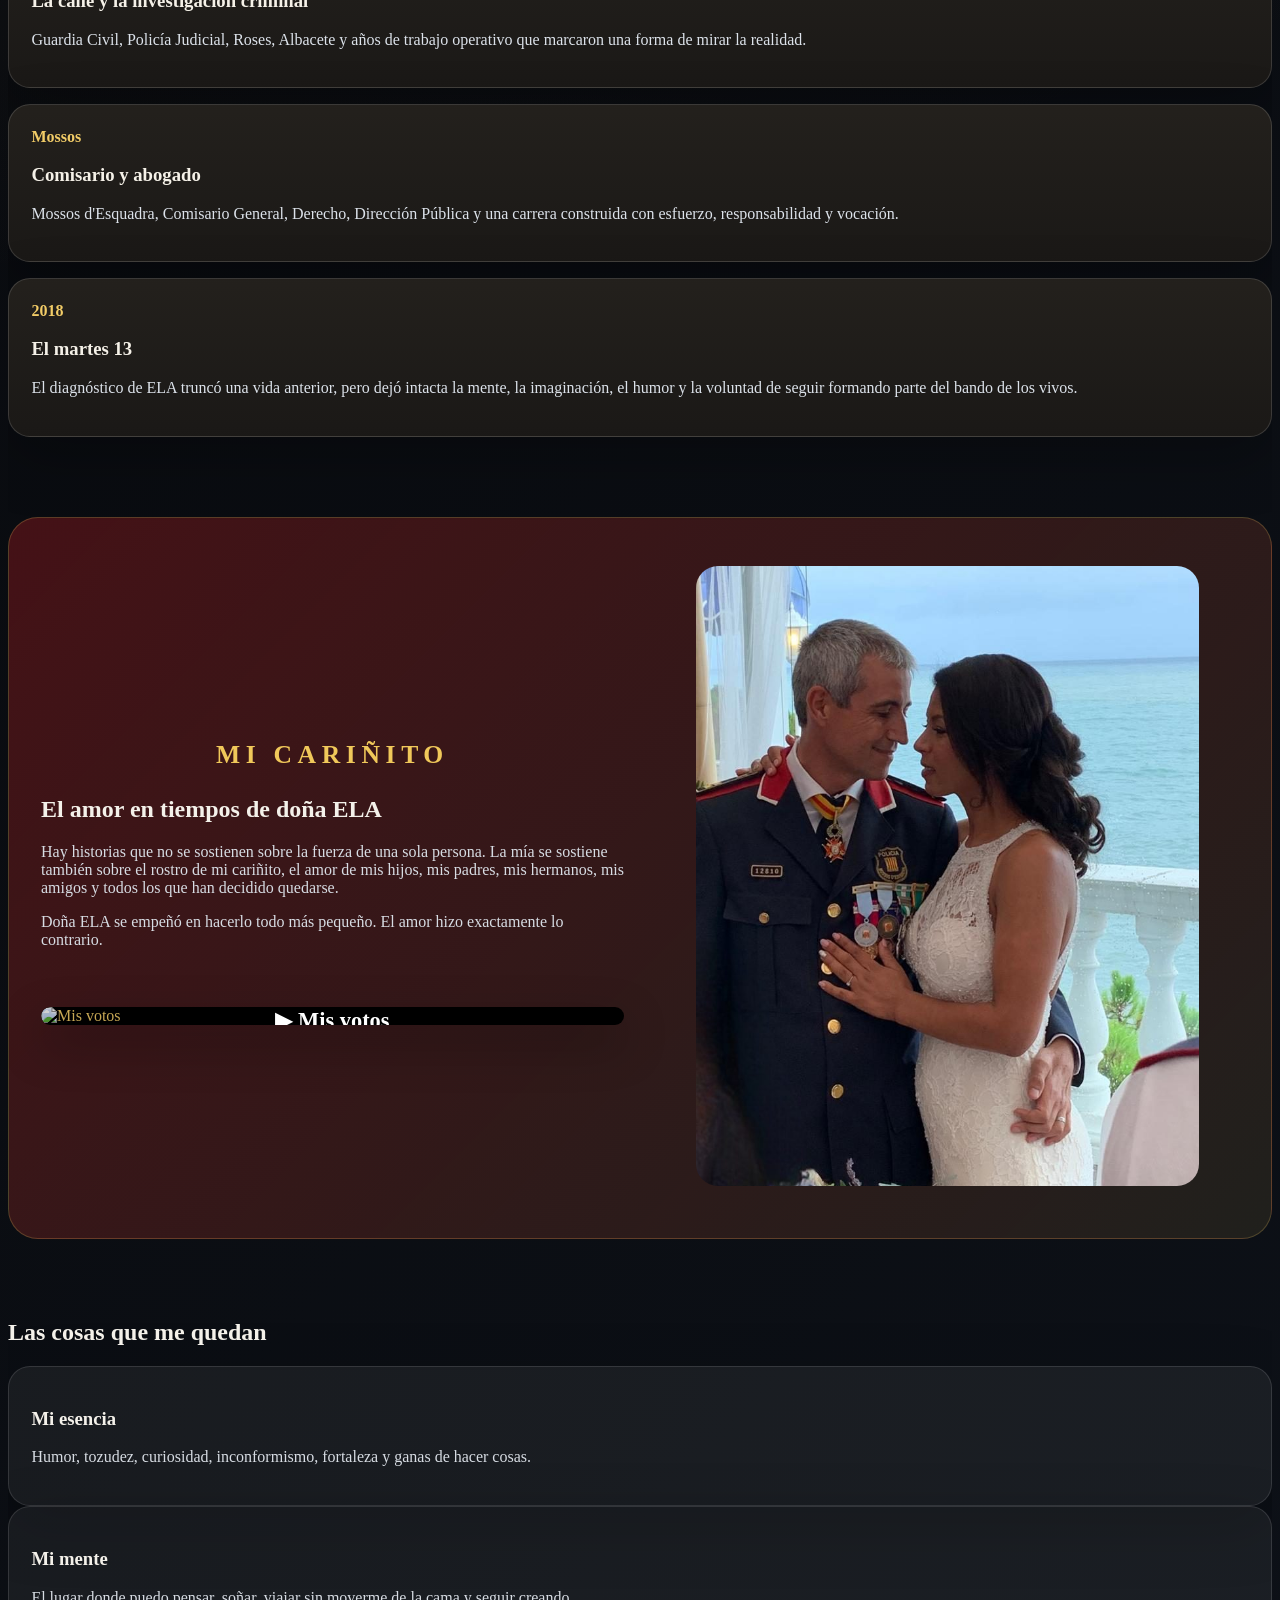
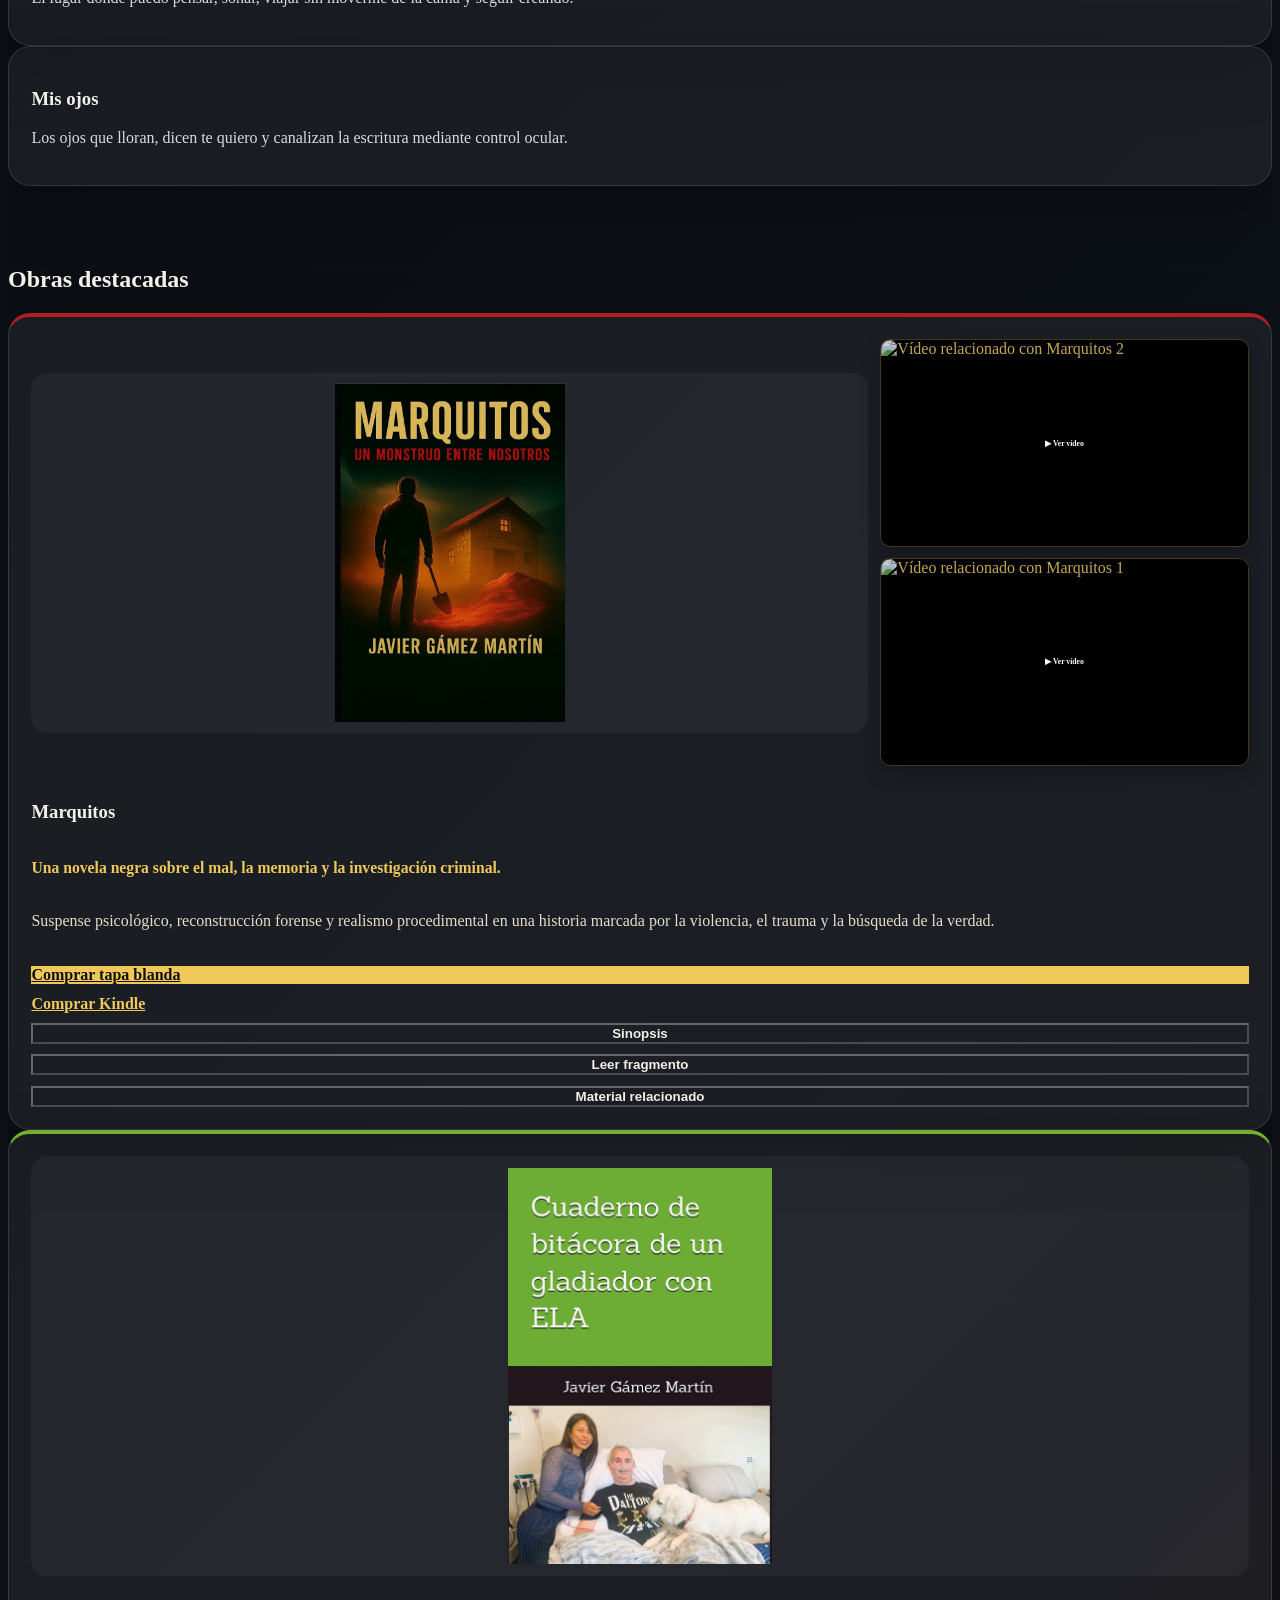
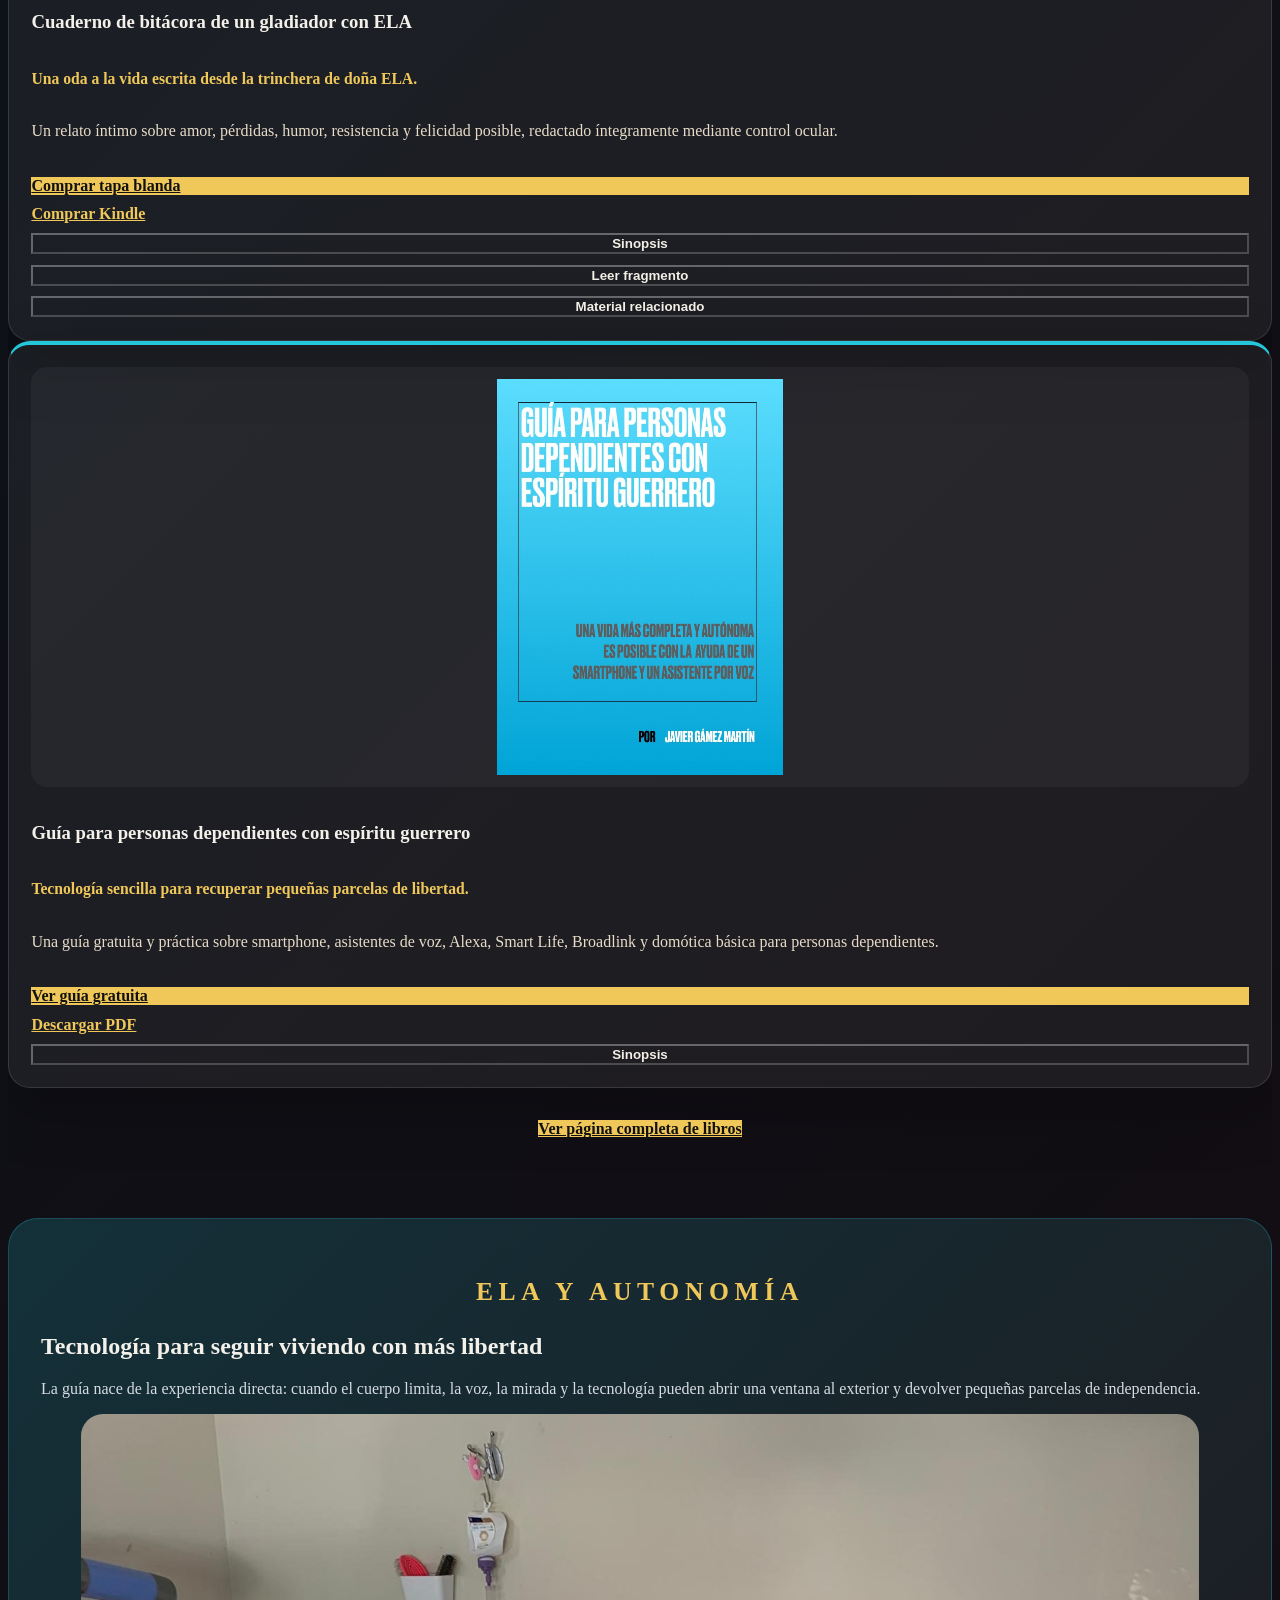
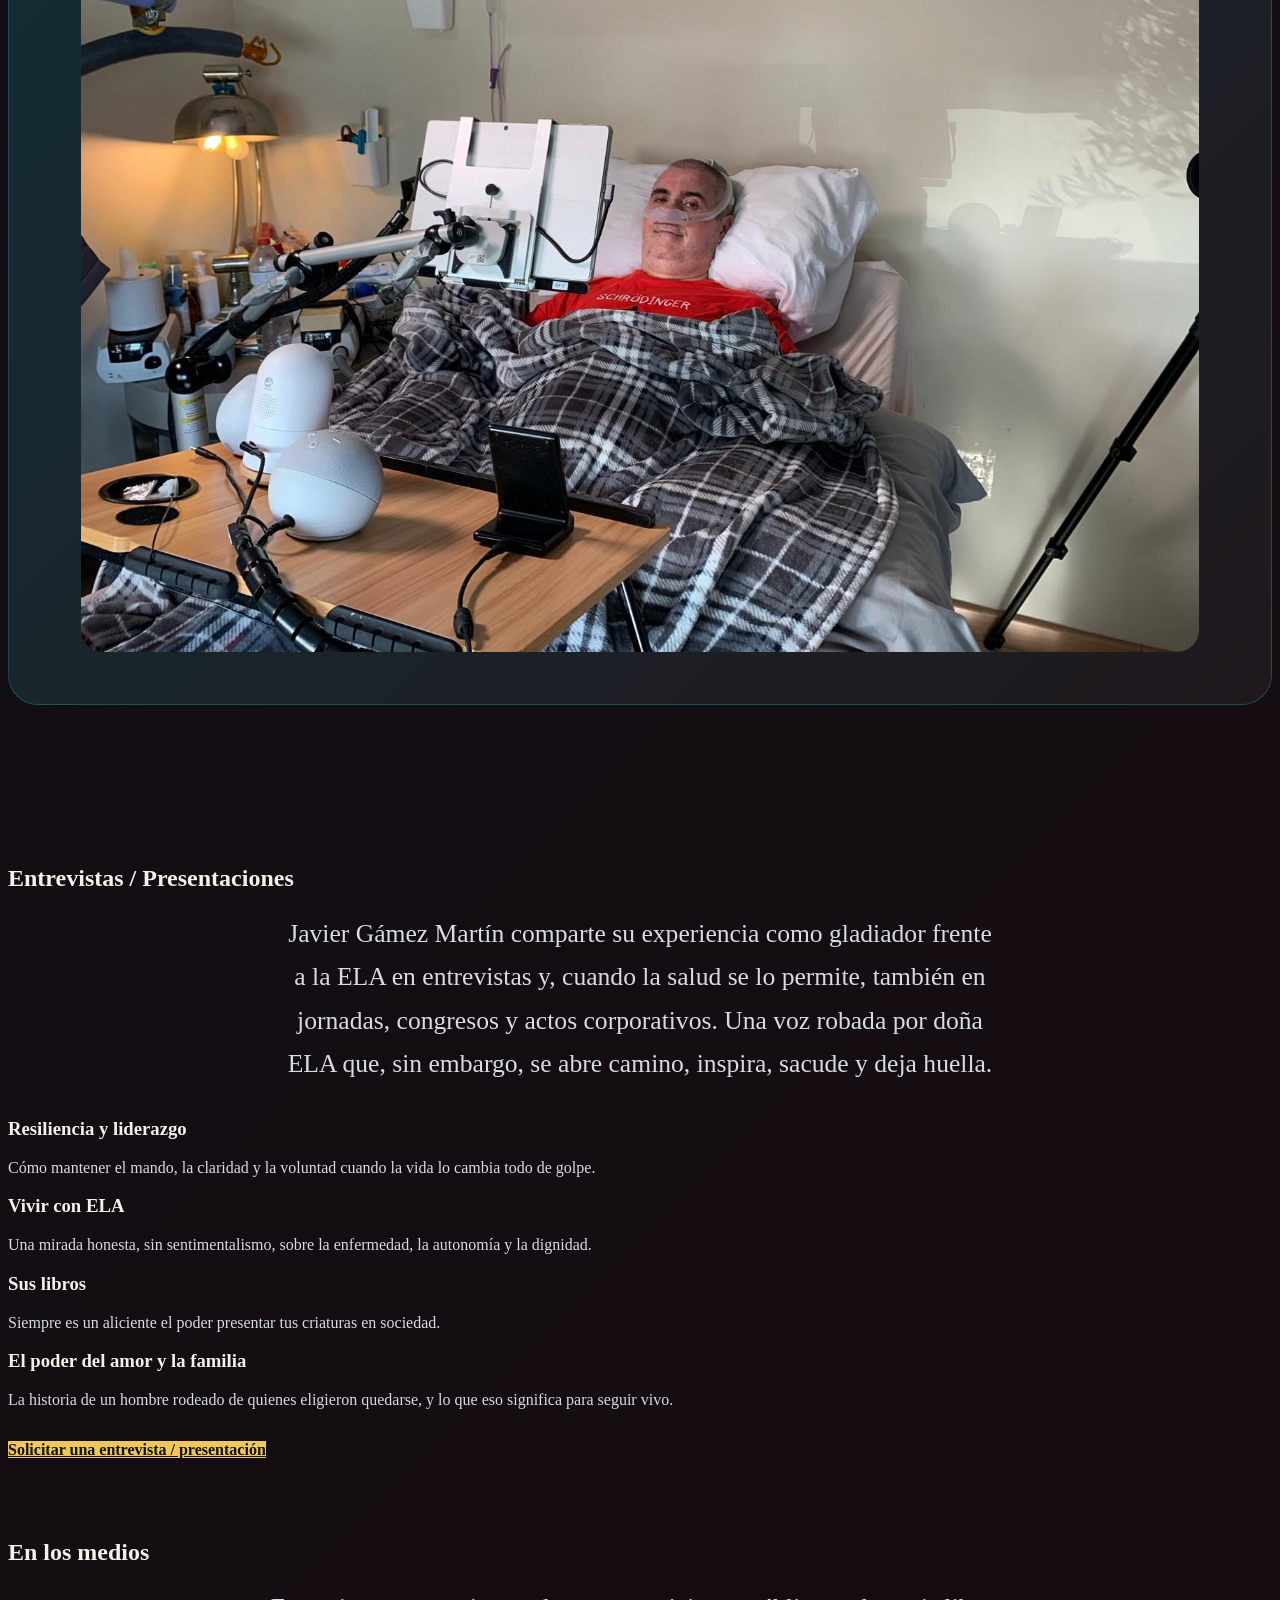
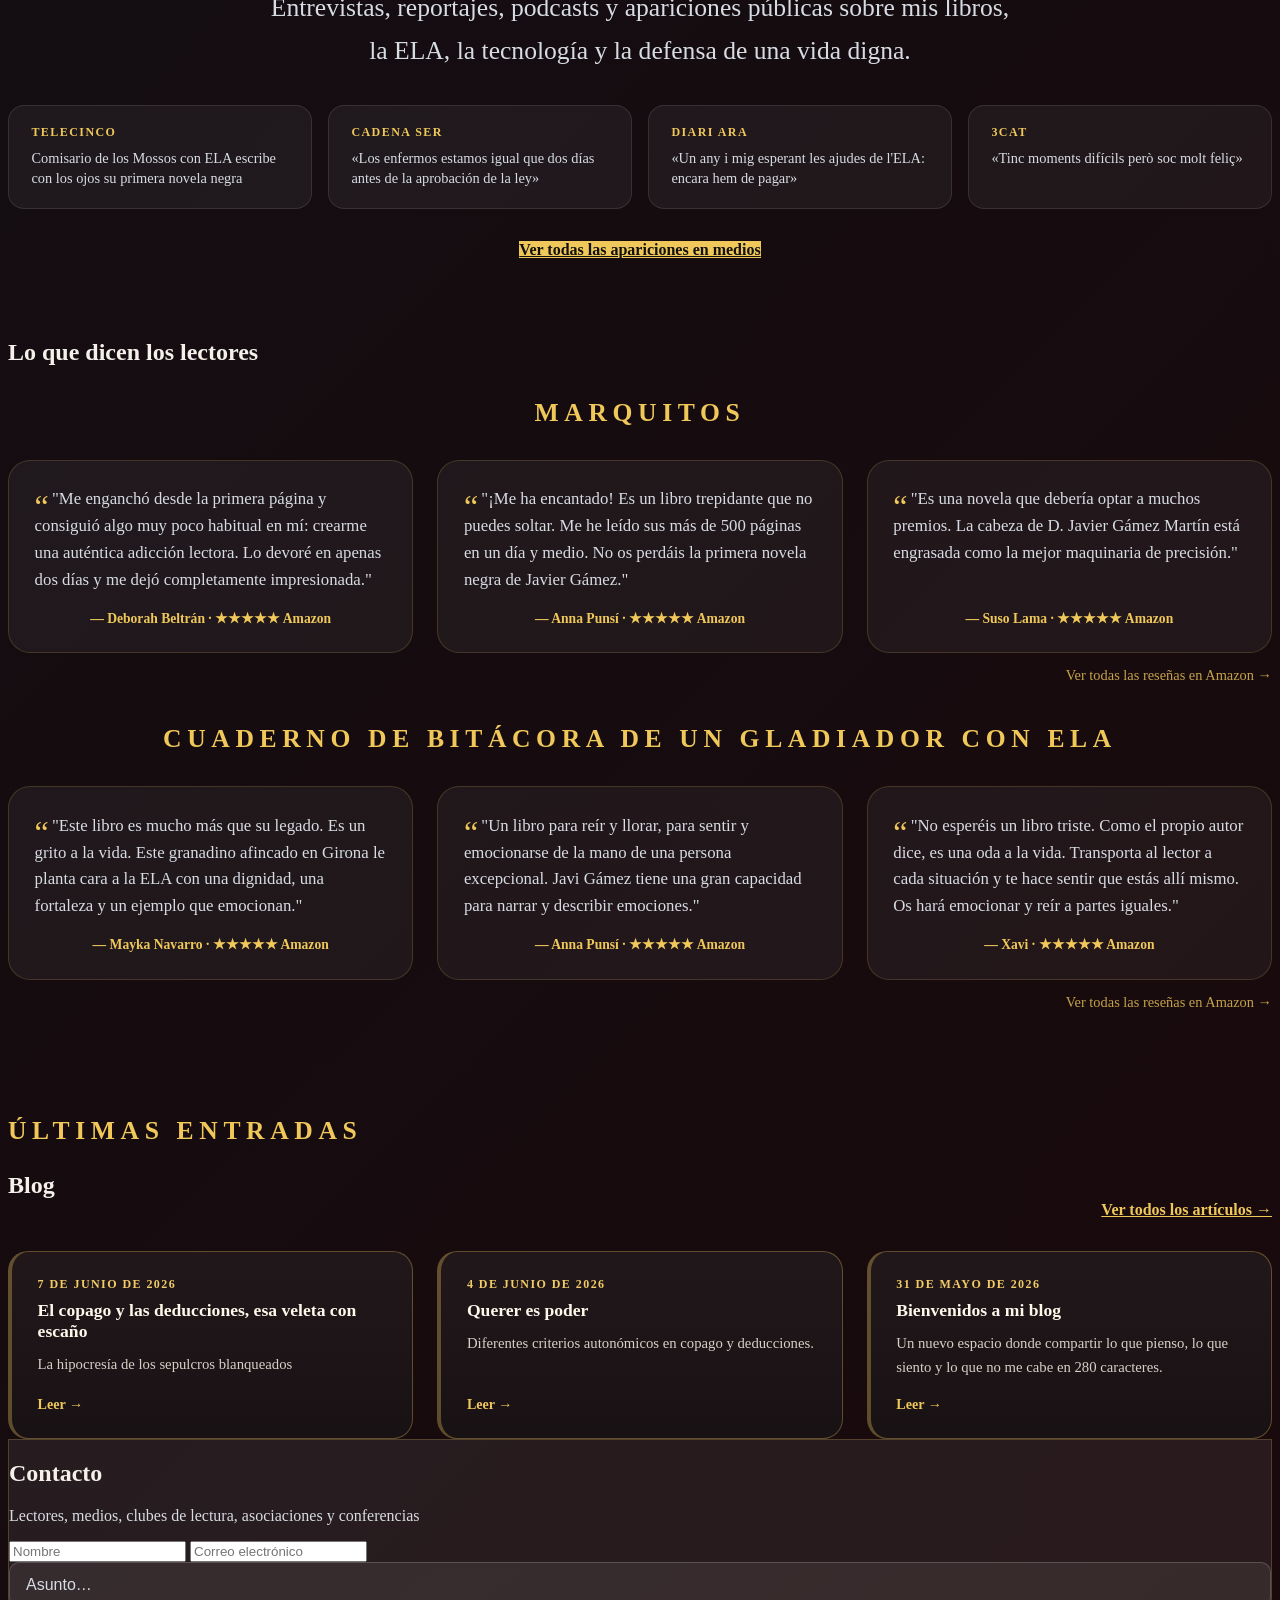
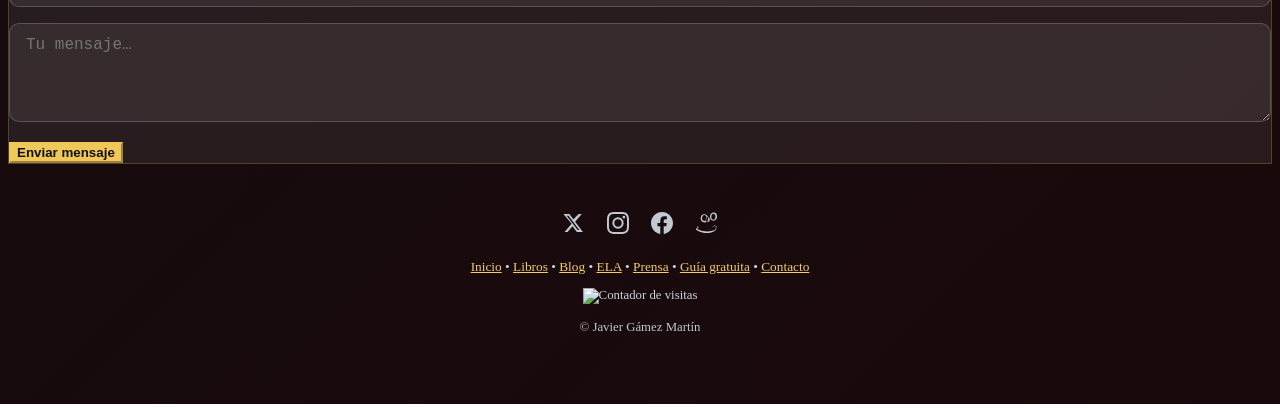
==== commit 0a26c12e: "Ajustes de miniaturas de YouTube en Marquitos" ====
--- a/index.html
+++ b/index.html
@@ -147,12 +147,45 @@
 
   <div class="grid books-grid">
     <article class="book-card marquitos">
-      <img
-        src="assets/marquitos.jpg"
-        alt="Portada de Marquitos, un monstruo entre nosotros"
-      />
-
-      <h3>Marquitos</h3>
+  <div class="marquitos-index-media">
+    <img
+      class="marquitos-index-cover"
+      src="assets/marquitos.jpg"
+      alt="Portada de Marquitos, un monstruo entre nosotros"
+    />
+
+    <div class="marquitos-index-videos">
+      <a
+        class="marquitos-index-video"
+        href="https://youtu.be/beEb40ClqVs"
+        target="_blank"
+        rel="noopener"
+        aria-label="Ver vídeo relacionado con Marquitos 2 en YouTube"
+      >
+        <img
+          src="https://img.youtube.com/vi/beEb40ClqVs/hqdefault.jpg"
+          alt="Vídeo relacionado con Marquitos 2"
+        >
+        <span>▶ Ver vídeo</span>
+      </a>
+
+      <a
+        class="marquitos-index-video"
+        href="https://youtu.be/U_isOfa-Y2s"
+        target="_blank"
+        rel="noopener"
+        aria-label="Ver vídeo relacionado con Marquitos 1 en YouTube"
+      >
+        <img
+          src="https://img.youtube.com/vi/U_isOfa-Y2s/hqdefault.jpg"
+          alt="Vídeo relacionado con Marquitos 1"
+        >
+        <span>▶ Ver vídeo</span>
+      </a>
+    </div>
+  </div>
+
+  <h3>Marquitos</h3>
 
       <p class="book-subtitle">
         Una novela negra sobre el mal, la memoria y la investigación criminal.
--- a/style.css
+++ b/style.css
@@ -1067,3 +1067,151 @@
   font-weight: 700;
   text-shadow: 0 2px 12px rgba(0, 0, 0, 0.85);
 }
+/* Tarjetas pequeñas de YouTube bajo la portada de Marquitos */
+.libro-ficha.marquitos .youtube-cards-mini {
+  display: grid;
+  grid-template-columns: 1fr;
+  gap: 0.85rem;
+  margin-top: 1rem;
+}
+
+.libro-ficha.marquitos .youtube-card-mini {
+  position: relative;
+  display: block;
+  width: 100%;
+  overflow: hidden;
+  border-radius: 0.85rem;
+  background: #000;
+  text-decoration: none;
+  border: 1px solid rgba(240, 200, 90, 0.28);
+  box-shadow: 0 12px 28px rgba(0, 0, 0, 0.28);
+}
+
+.libro-ficha.marquitos .youtube-card-mini img {
+  width: 100%;
+  aspect-ratio: 16 / 9;
+  height: auto;
+  max-height: none;
+  display: block;
+  object-fit: cover;
+  object-position: center;
+  padding: 0;
+  margin: 0;
+  border-radius: 0;
+  background: #000;
+  opacity: 0.82;
+}
+
+.libro-ficha.marquitos .youtube-card-mini span {
+  position: absolute;
+  inset: 0;
+  display: grid;
+  place-items: center;
+  padding: 0.5rem;
+  color: #fff;
+  font-size: 1rem;
+  font-weight: 800;
+  text-align: center;
+  line-height: 1.1;
+  text-shadow: 0 2px 12px rgba(0, 0, 0, 0.95);
+  pointer-events: none;
+}
+
+.libro-ficha.marquitos .youtube-card-mini:hover img {
+  opacity: 0.65;
+}
+/* Miniaturas de YouTube junto a la portada de Marquitos en index */
+.book-card.marquitos .marquitos-index-media {
+  display: grid;
+  grid-template-columns: minmax(170px, 1fr) minmax(64px, 0.44fr);
+  gap: 0.75rem;
+  align-items: center;
+  width: 100%;
+  margin-bottom: 1rem;
+}
+
+.book-card.marquitos .marquitos-index-cover {
+  width: 100% !important;
+  height: auto !important;
+  max-height: 360px !important;
+  display: block !important;
+  object-fit: contain !important;
+  object-position: center !important;
+  padding: 0.65rem !important;
+  margin: 0 !important;
+  border-radius: 16px !important;
+  background: rgba(255, 255, 255, 0.04) !important;
+}
+
+.book-card.marquitos .marquitos-index-videos {
+  display: grid;
+  grid-template-columns: 1fr;
+  gap: 0.65rem;
+  align-content: center;
+}
+
+.book-card.marquitos .marquitos-index-video {
+  position: relative;
+  display: block;
+  width: 100%;
+  overflow: hidden;
+  border-radius: 0.65rem;
+  background: #000;
+  text-decoration: none;
+  border: 1px solid rgba(240, 200, 90, 0.28);
+  box-shadow: 0 8px 18px rgba(0, 0, 0, 0.28);
+}
+
+.book-card.marquitos .marquitos-index-video img {
+  width: 100% !important;
+  height: auto !important;
+  max-height: none !important;
+  aspect-ratio: 16 / 9 !important;
+  display: block !important;
+  object-fit: cover !important;
+  object-position: center !important;
+  padding: 0 !important;
+  margin: 0 !important;
+  border-radius: 0 !important;
+  background: #000 !important;
+  opacity: 0.82 !important;
+}
+
+.book-card.marquitos .marquitos-index-video span {
+  position: absolute;
+  inset: 0;
+  display: grid;
+  place-items: center;
+  padding: 0.15rem;
+  color: #fff;
+  font-size: 0.48rem;
+  font-weight: 800;
+  line-height: 1;
+  text-align: center;
+  text-shadow: 0 2px 8px rgba(0, 0, 0, 0.95);
+  pointer-events: none;
+}
+
+.book-card.marquitos .marquitos-index-video:hover img {
+  opacity: 0.65 !important;
+}
+
+@media (max-width: 520px) {
+  .book-card.marquitos .marquitos-index-media {
+  grid-template-columns: minmax(150px, 1fr) minmax(55px, 0.4fr);
+  gap: 0.5rem;
+}
+
+  .book-card.marquitos .marquitos-index-cover {
+    max-height: 300px !important;
+    padding: 0.5rem !important;
+  }
+
+  .book-card.marquitos .marquitos-index-videos {
+    gap: 0.5rem;
+  }
+
+  .book-card.marquitos .marquitos-index-video span {
+  font-size: 0.42rem;
+  }
+}
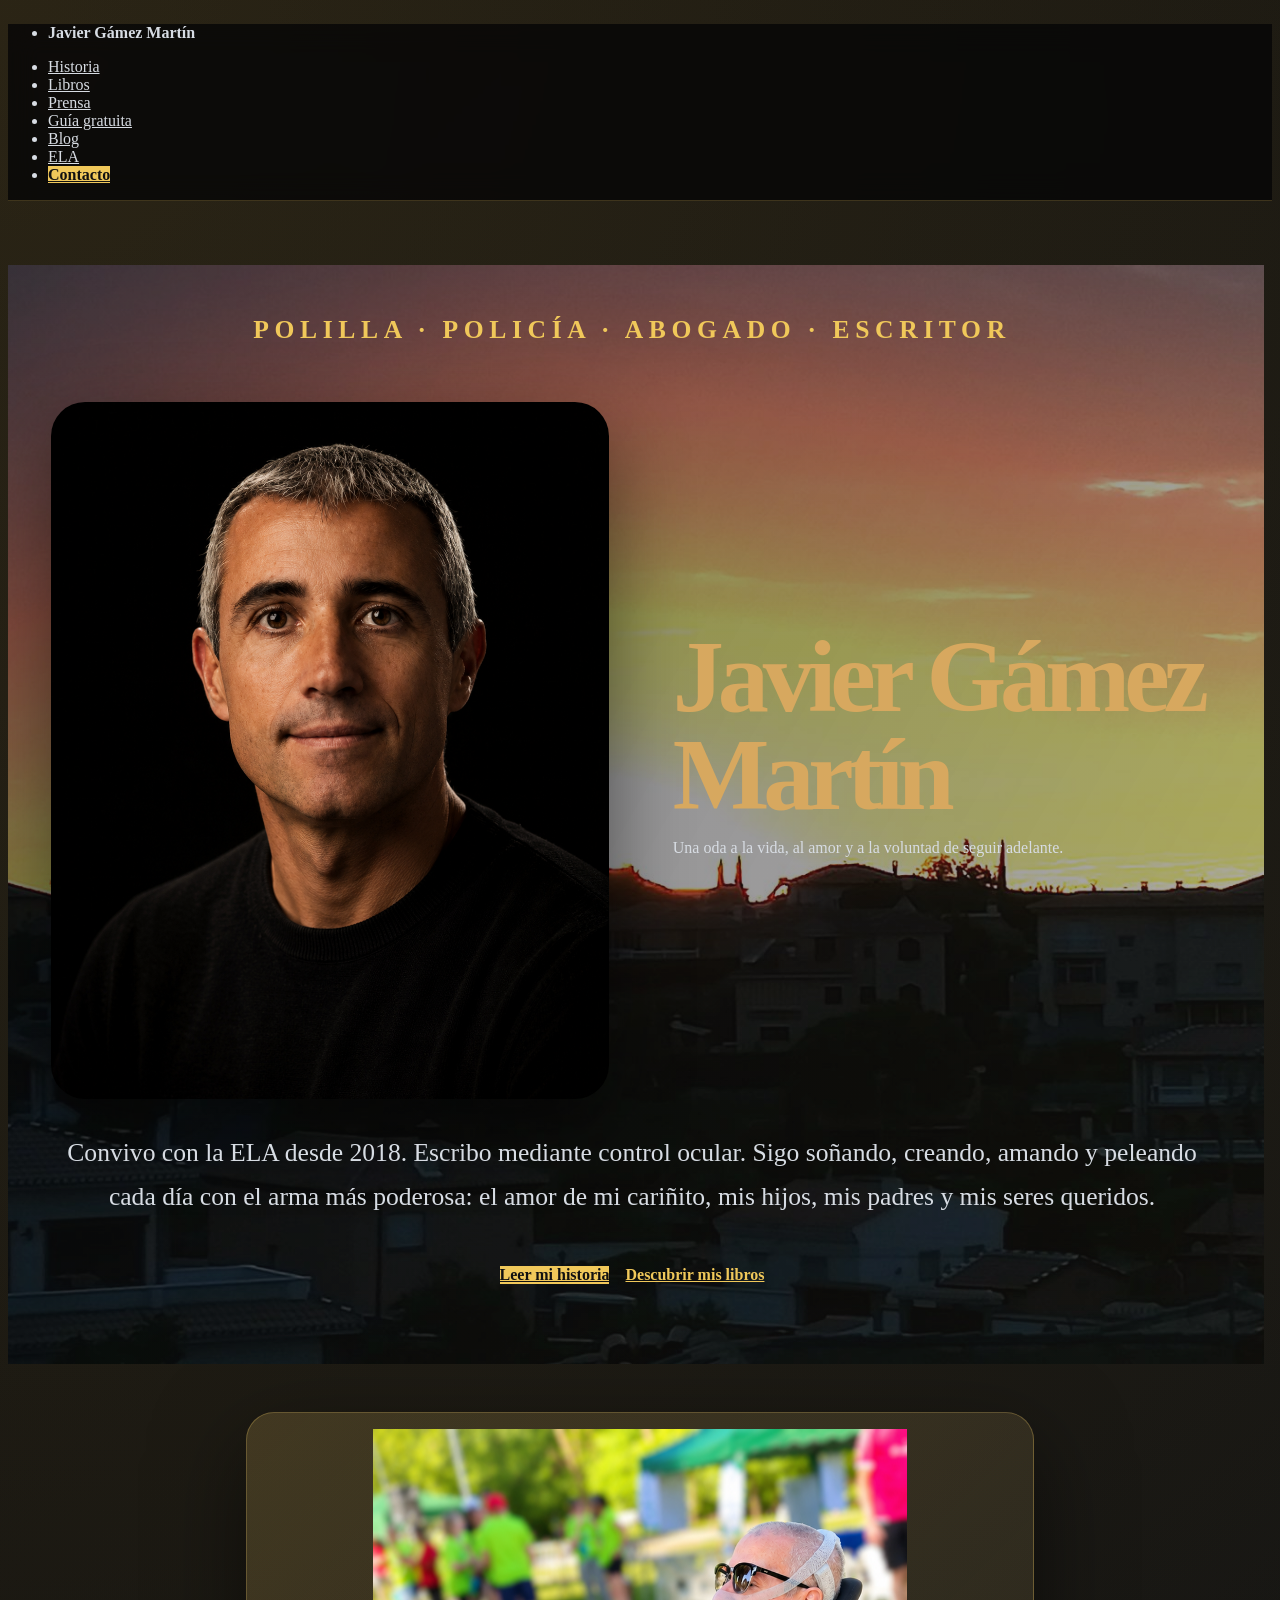
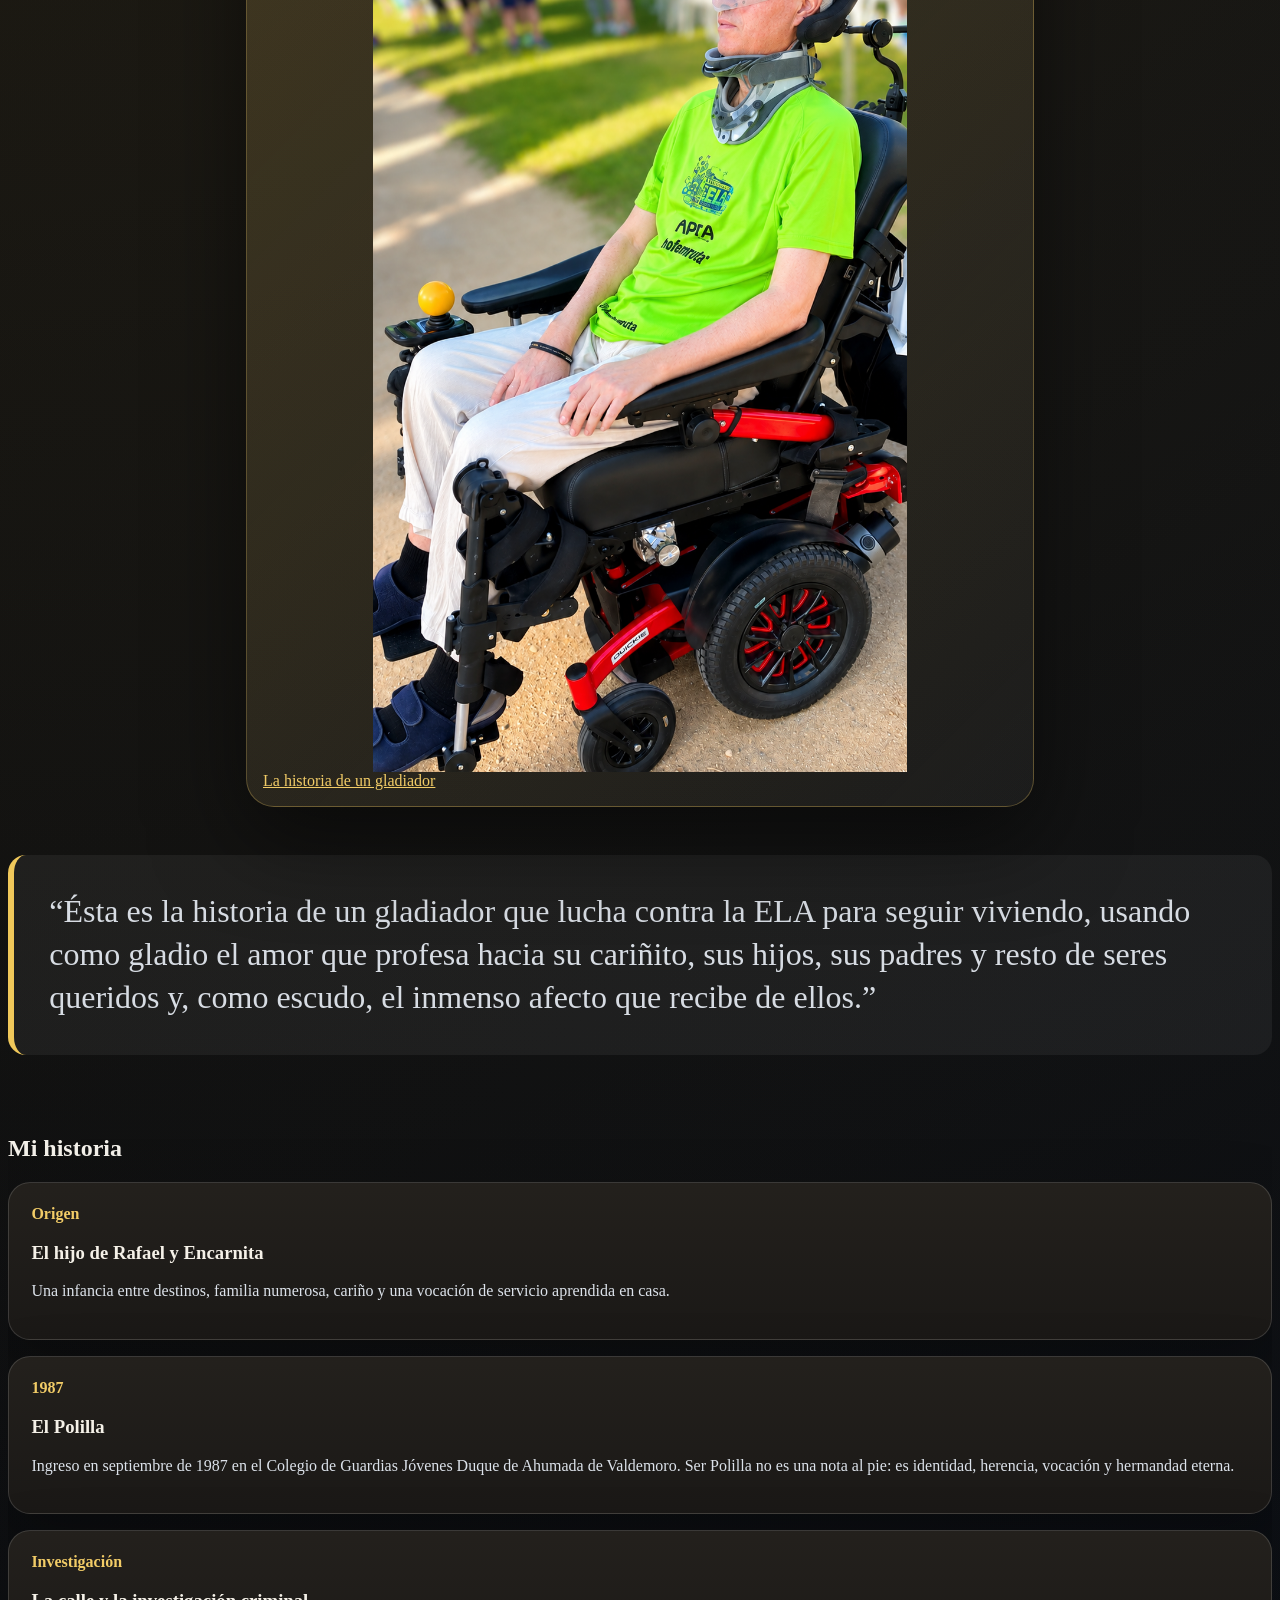
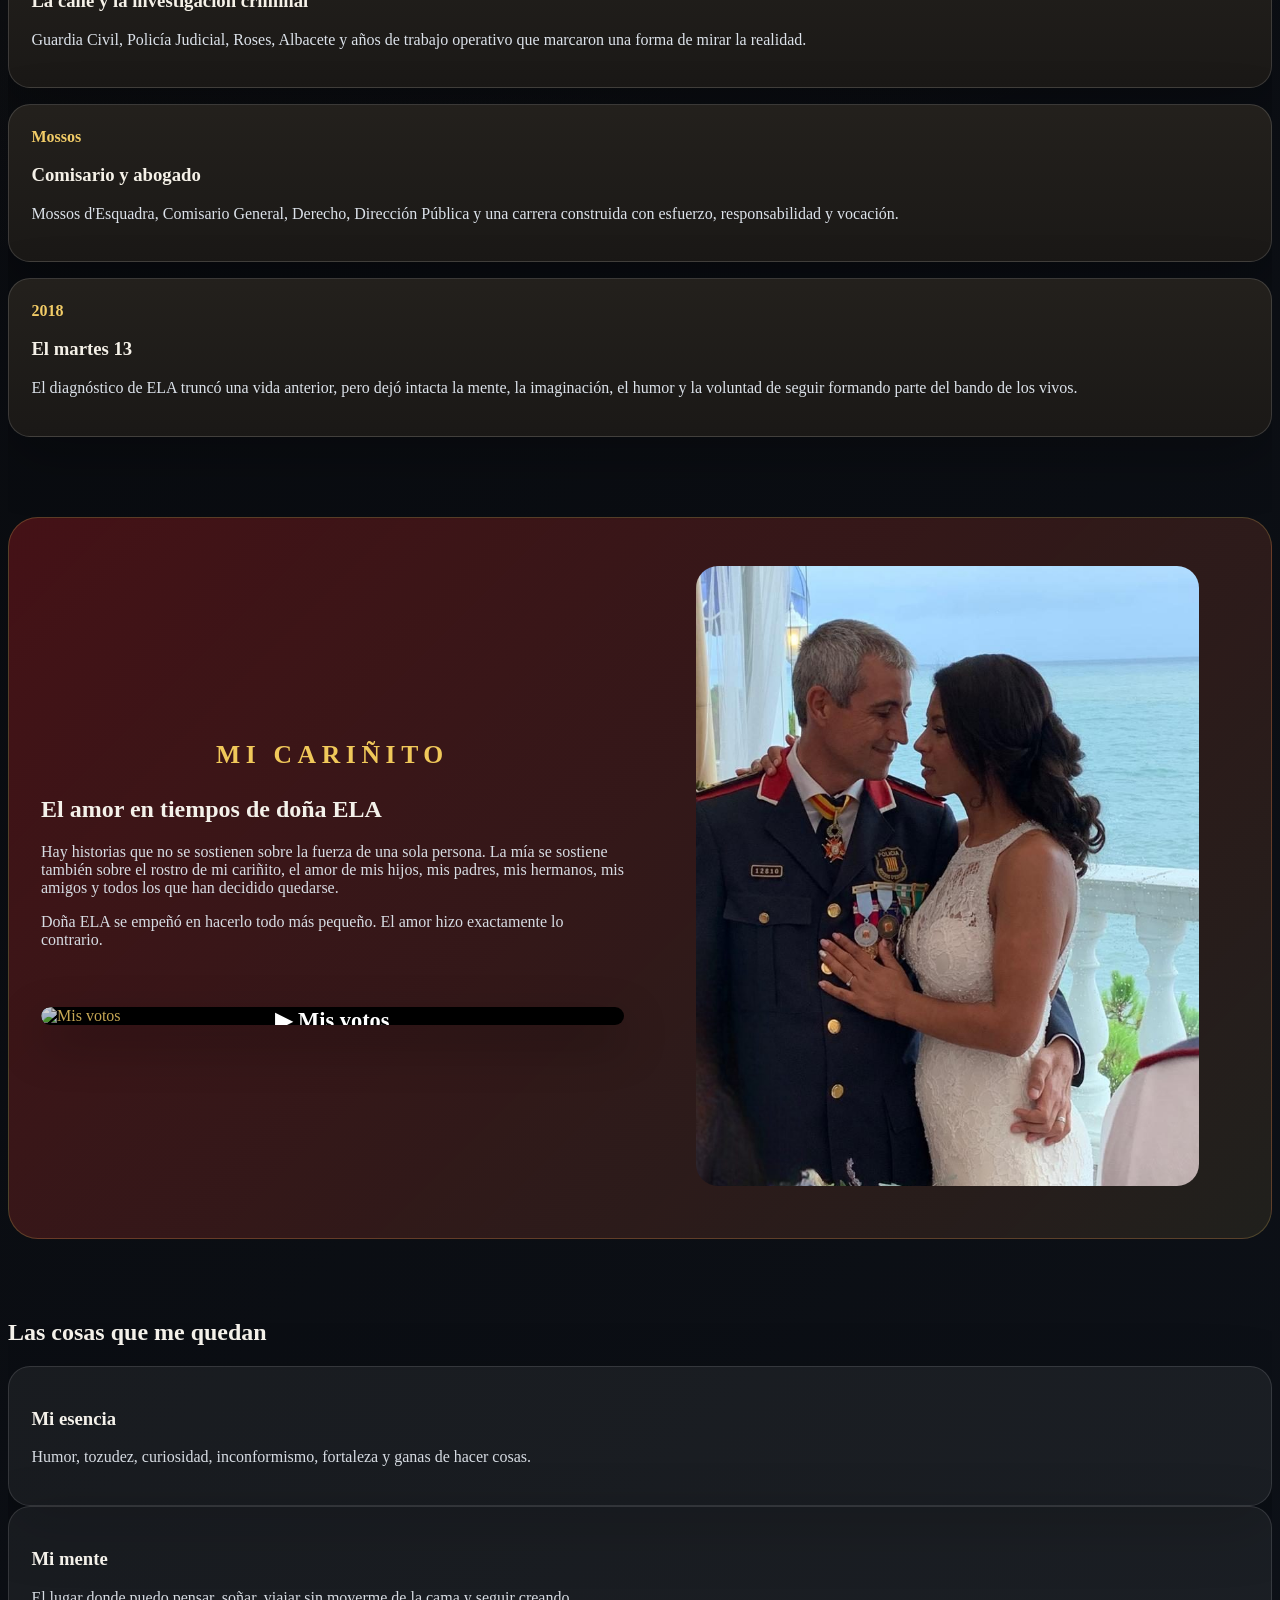
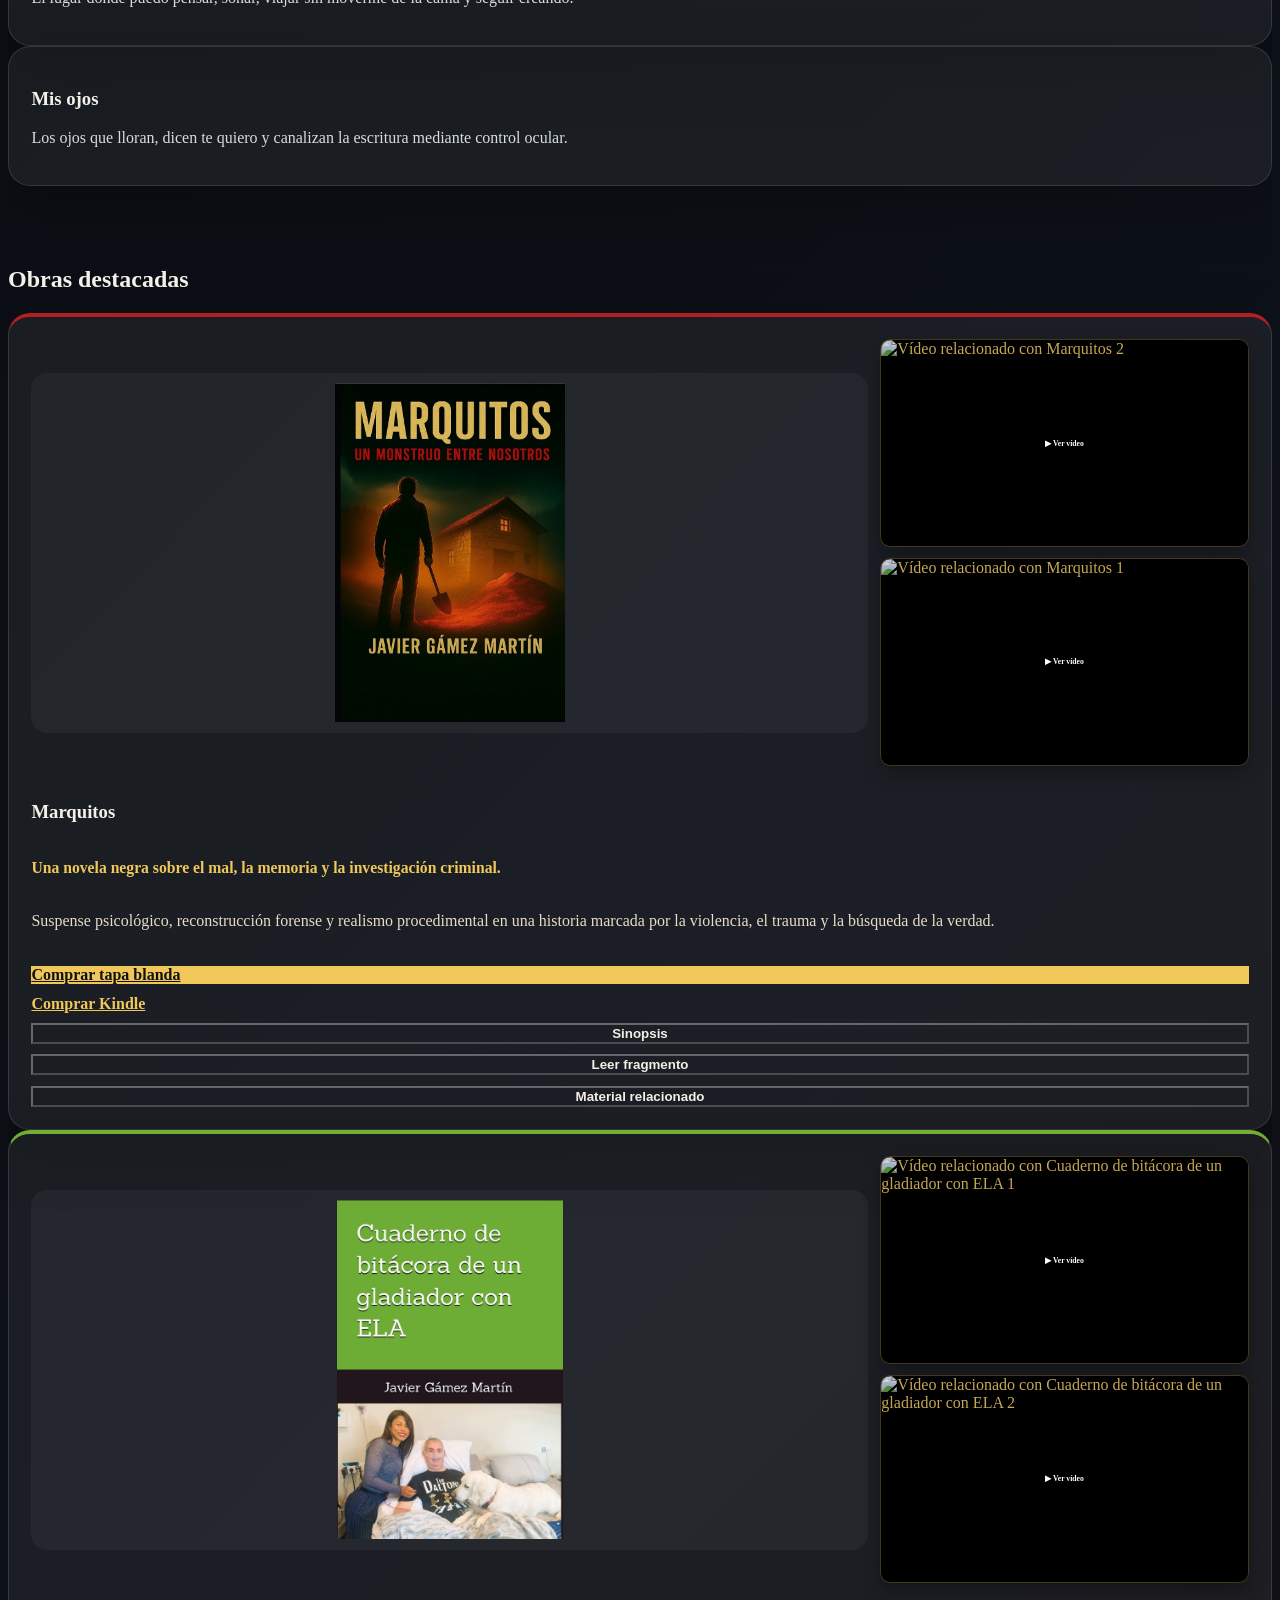
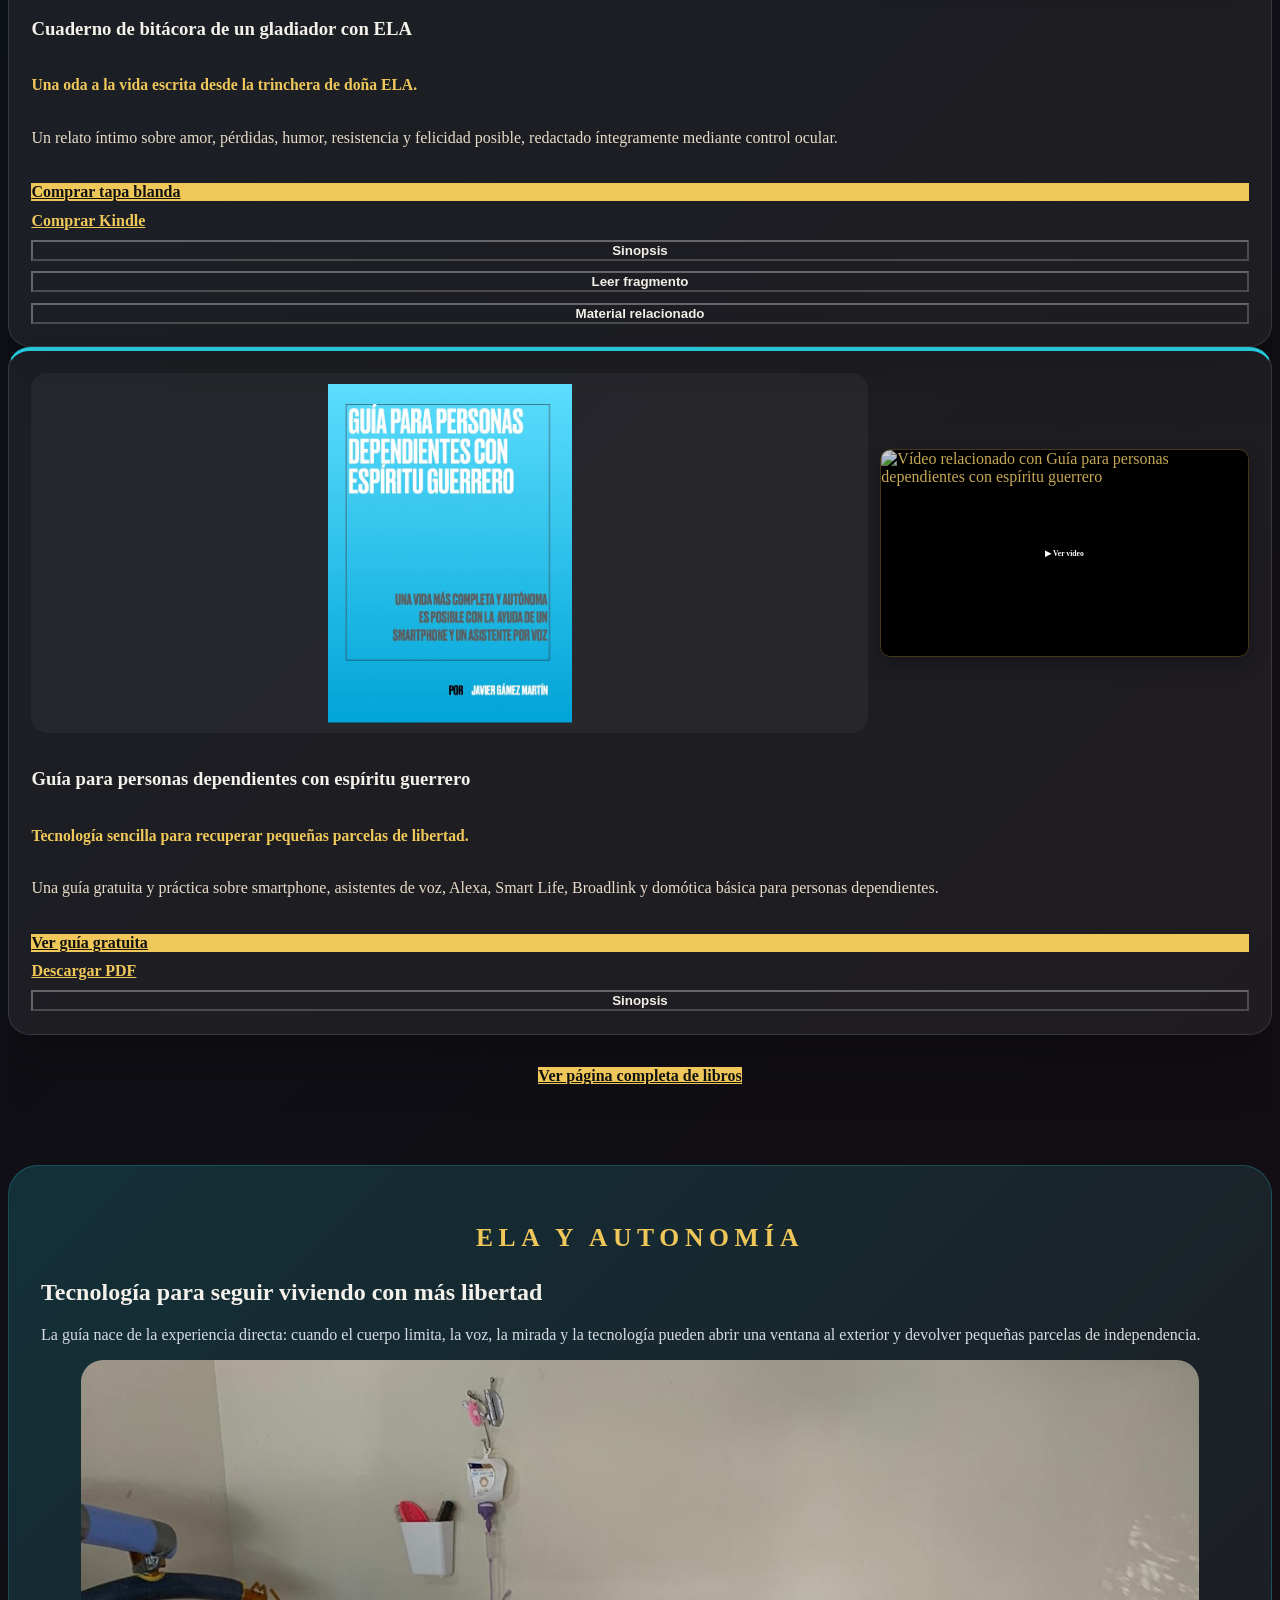
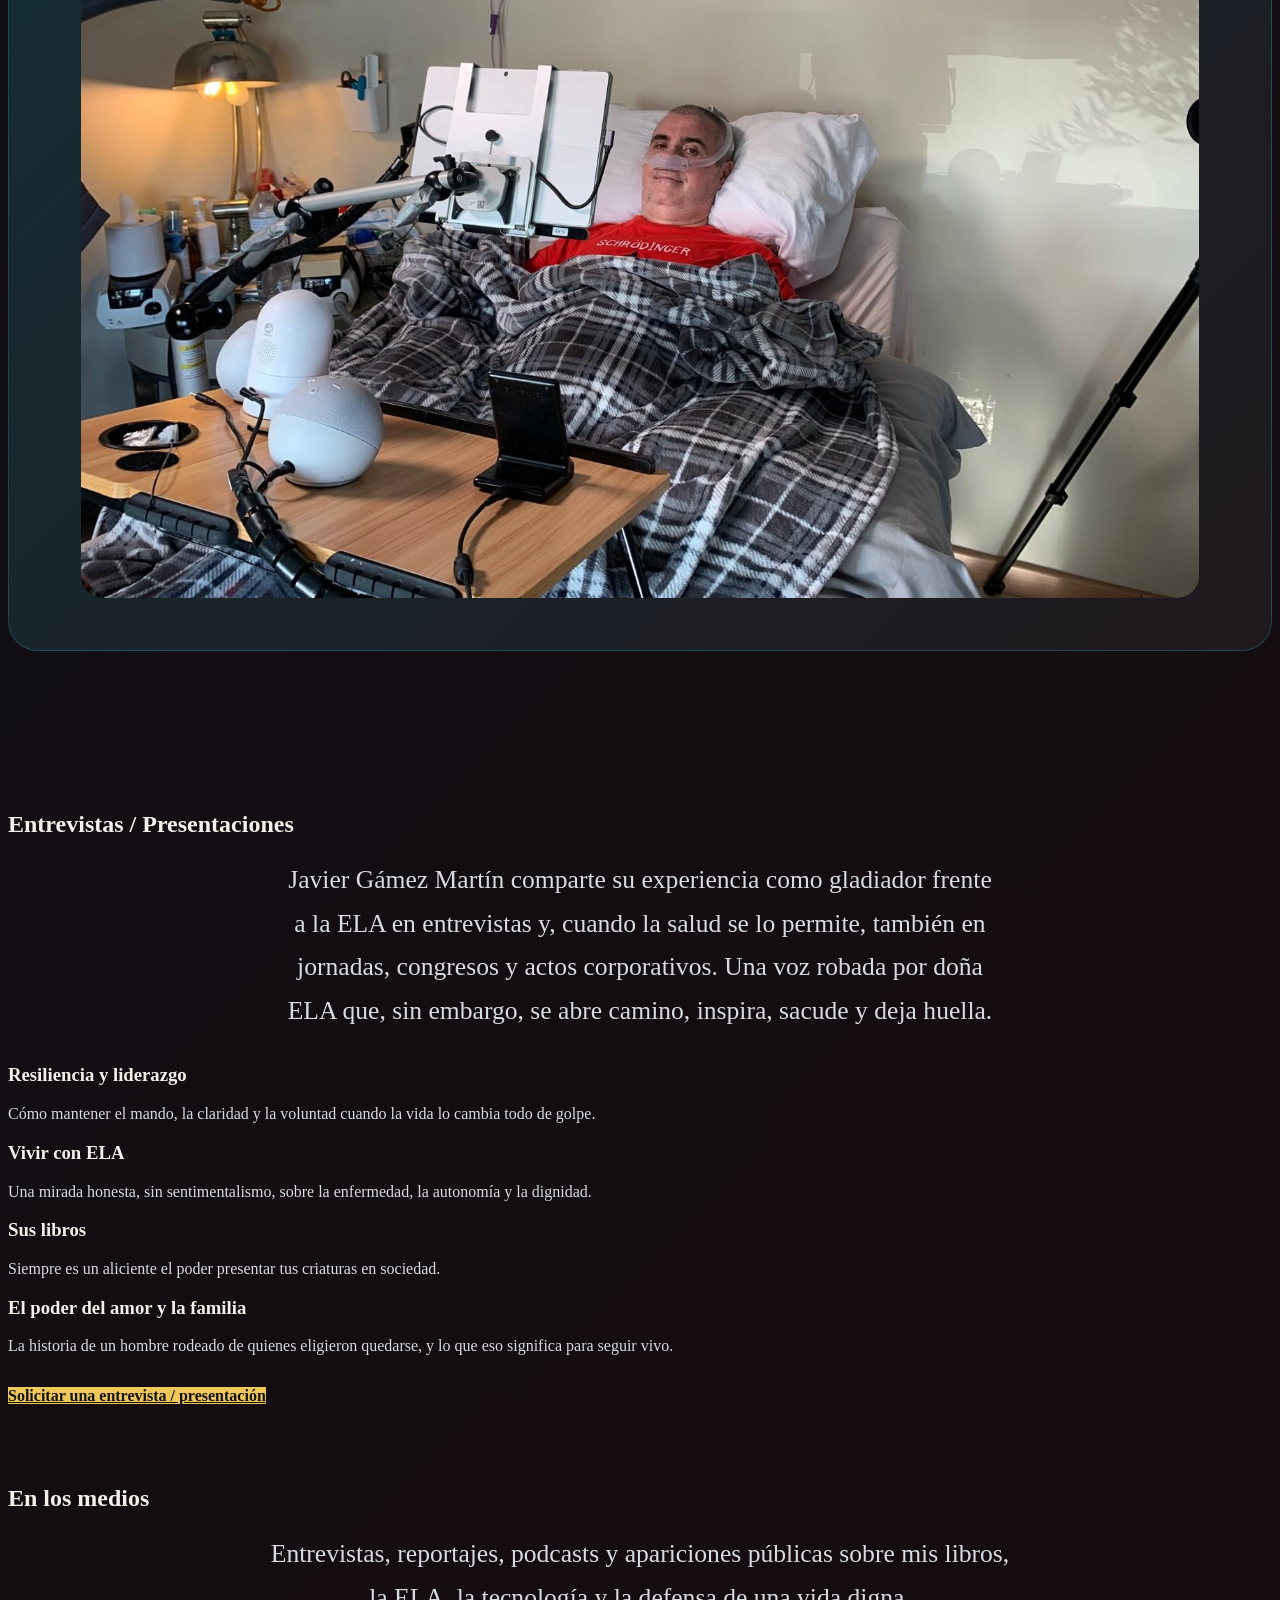
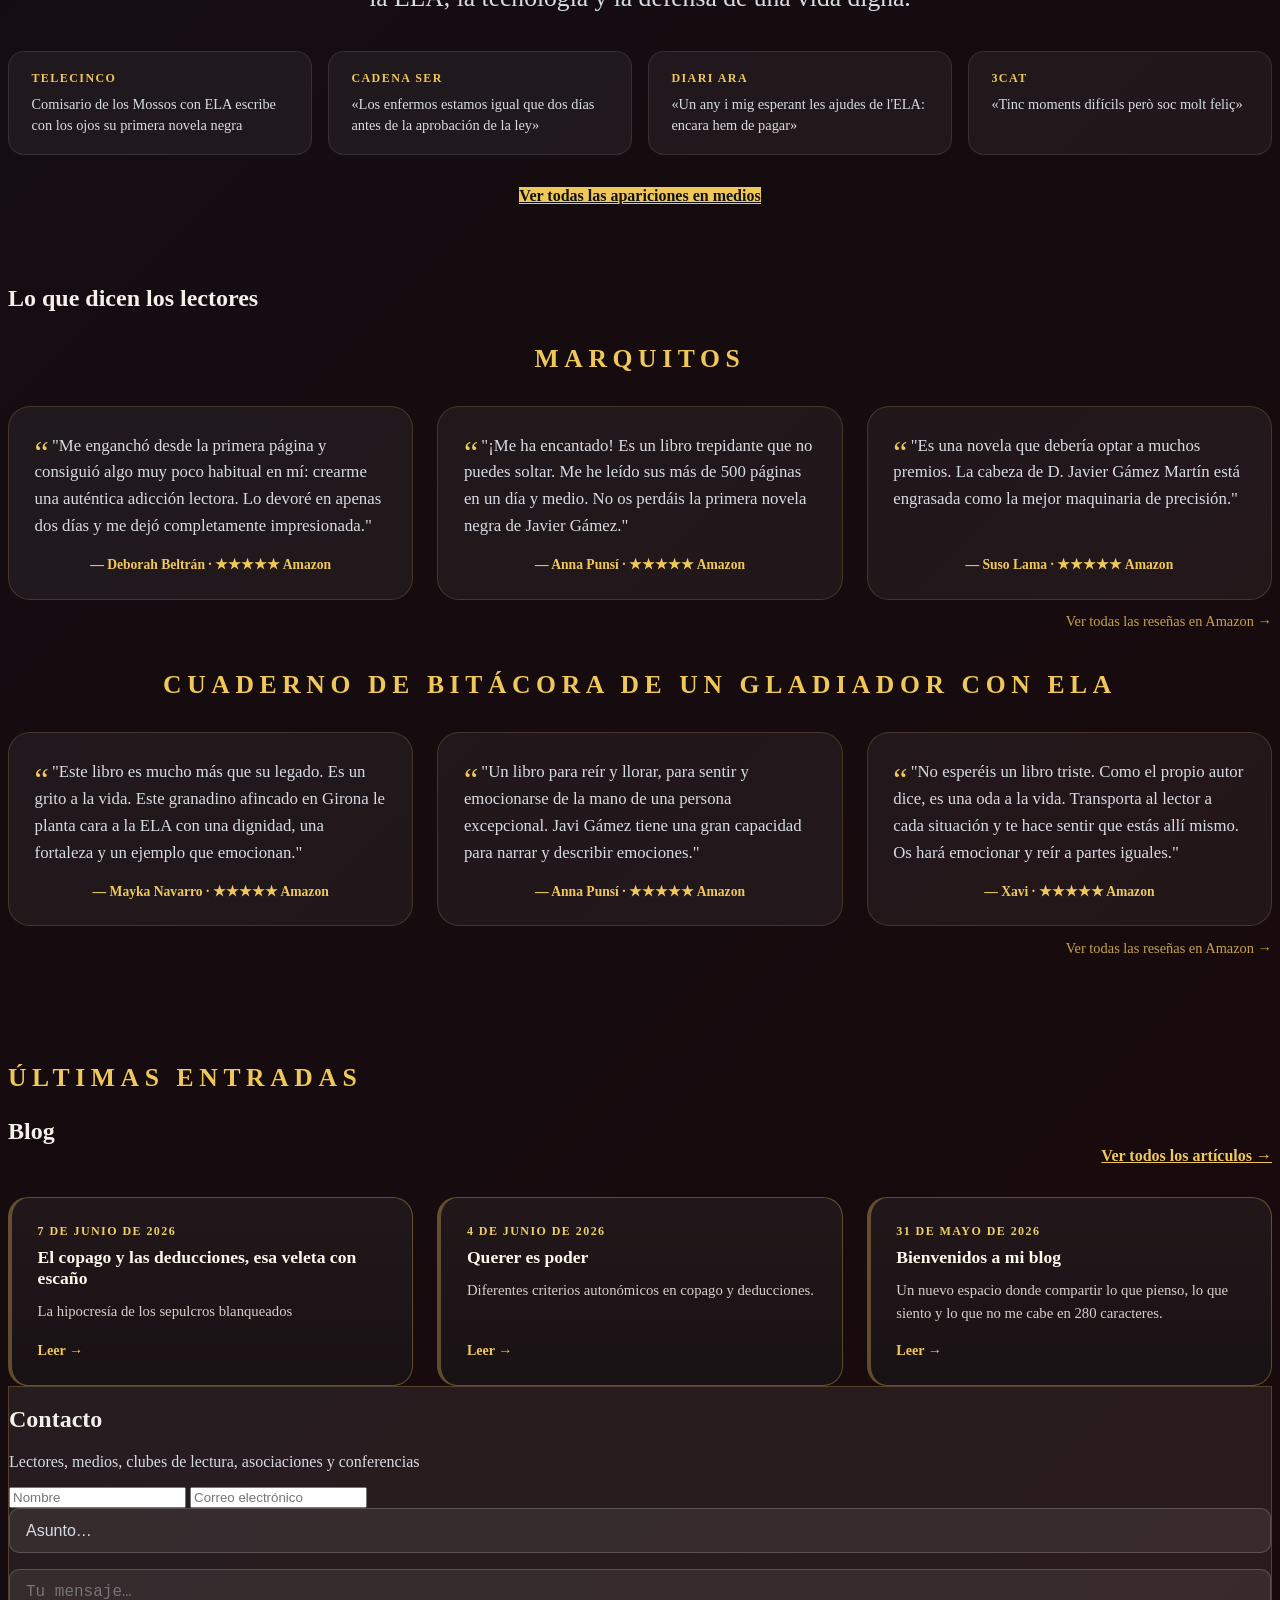
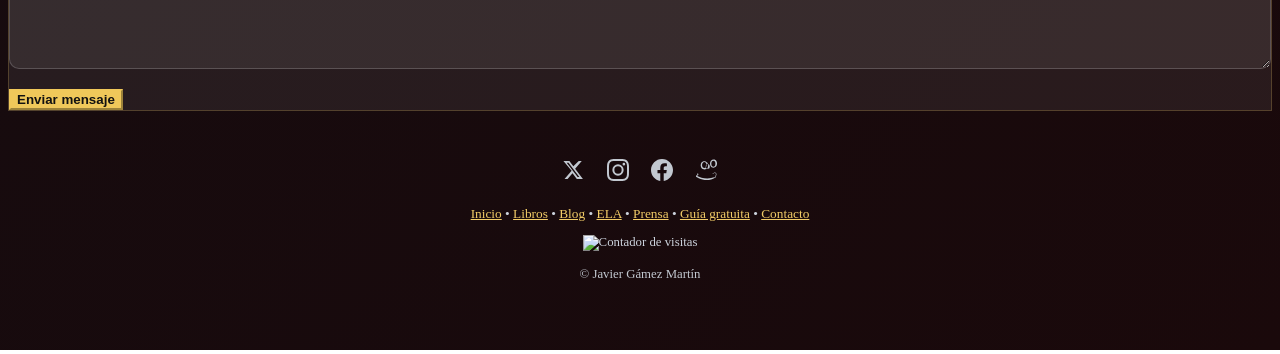
==== commit a20dc85d: "Enlaces a videos libros y a recursos Ayuda ELA" ====
--- a/index.html
+++ b/index.html
@@ -241,10 +241,43 @@
     </article>
 
     <article class="book-card bitacora">
-      <img
-        src="assets/bitacora.jpg"
-        alt="Portada de Cuaderno de bitácora de un gladiador con ELA"
-      />
+      <div class="marquitos-index-media">
+        <img
+          class="marquitos-index-cover"
+          src="assets/bitacora.jpg"
+          alt="Portada de Cuaderno de bitácora de un gladiador con ELA"
+        />
+
+        <div class="marquitos-index-videos">
+          <a
+            class="marquitos-index-video"
+            href="https://youtu.be/IOZpOG5cdT4"
+            target="_blank"
+            rel="noopener"
+            aria-label="Ver vídeo relacionado con Cuaderno de bitácora de un gladiador con ELA 1 en YouTube"
+          >
+            <img
+              src="https://img.youtube.com/vi/IOZpOG5cdT4/hqdefault.jpg"
+              alt="Vídeo relacionado con Cuaderno de bitácora de un gladiador con ELA 1"
+            >
+            <span>▶ Ver vídeo</span>
+          </a>
+
+          <a
+            class="marquitos-index-video"
+            href="https://youtu.be/OZzsIKGTe8I"
+            target="_blank"
+            rel="noopener"
+            aria-label="Ver vídeo relacionado con Cuaderno de bitácora de un gladiador con ELA 2 en YouTube"
+          >
+            <img
+              src="https://img.youtube.com/vi/OZzsIKGTe8I/hqdefault.jpg"
+              alt="Vídeo relacionado con Cuaderno de bitácora de un gladiador con ELA 2"
+            >
+            <span>▶ Ver vídeo</span>
+          </a>
+        </div>
+      </div>
 
       <h3>Cuaderno de bitácora de un gladiador con ELA</h3>
 
@@ -301,10 +334,29 @@
     </article>
 
     <article class="book-card guia" id="guia">
-      <img
-        src="assets/guia.jpg"
-        alt="Portada de Guía para personas dependientes con espíritu guerrero"
-      />
+      <div class="marquitos-index-media">
+        <img
+          class="marquitos-index-cover"
+          src="assets/guia.jpg"
+          alt="Portada de Guía para personas dependientes con espíritu guerrero"
+        />
+
+        <div class="marquitos-index-videos">
+          <a
+            class="marquitos-index-video"
+            href="https://youtu.be/QrJhcO-CHXo"
+            target="_blank"
+            rel="noopener"
+            aria-label="Ver vídeo relacionado con Guía para personas dependientes con espíritu guerrero en YouTube"
+          >
+            <img
+              src="https://img.youtube.com/vi/QrJhcO-CHXo/hqdefault.jpg"
+              alt="Vídeo relacionado con Guía para personas dependientes con espíritu guerrero"
+            >
+            <span>▶ Ver vídeo</span>
+          </a>
+        </div>
+      </div>
 
       <h3>Guía para personas dependientes con espíritu guerrero</h3>
 
--- a/style.css
+++ b/style.css
@@ -1068,14 +1068,14 @@
   text-shadow: 0 2px 12px rgba(0, 0, 0, 0.85);
 }
 /* Tarjetas pequeñas de YouTube bajo la portada de Marquitos */
-.libro-ficha.marquitos .youtube-cards-mini {
+.libro-ficha .youtube-cards-mini {
   display: grid;
   grid-template-columns: 1fr;
   gap: 0.85rem;
   margin-top: 1rem;
 }
 
-.libro-ficha.marquitos .youtube-card-mini {
+.libro-ficha .youtube-card-mini {
   position: relative;
   display: block;
   width: 100%;
@@ -1087,7 +1087,7 @@
   box-shadow: 0 12px 28px rgba(0, 0, 0, 0.28);
 }
 
-.libro-ficha.marquitos .youtube-card-mini img {
+.libro-ficha .youtube-card-mini img {
   width: 100%;
   aspect-ratio: 16 / 9;
   height: auto;
@@ -1102,7 +1102,7 @@
   opacity: 0.82;
 }
 
-.libro-ficha.marquitos .youtube-card-mini span {
+.libro-ficha .youtube-card-mini span {
   position: absolute;
   inset: 0;
   display: grid;
@@ -1117,11 +1117,11 @@
   pointer-events: none;
 }
 
-.libro-ficha.marquitos .youtube-card-mini:hover img {
+.libro-ficha .youtube-card-mini:hover img {
   opacity: 0.65;
 }
 /* Miniaturas de YouTube junto a la portada de Marquitos en index */
-.book-card.marquitos .marquitos-index-media {
+.book-card .marquitos-index-media {
   display: grid;
   grid-template-columns: minmax(170px, 1fr) minmax(64px, 0.44fr);
   gap: 0.75rem;
@@ -1130,7 +1130,7 @@
   margin-bottom: 1rem;
 }
 
-.book-card.marquitos .marquitos-index-cover {
+.book-card .marquitos-index-cover {
   width: 100% !important;
   height: auto !important;
   max-height: 360px !important;
@@ -1143,14 +1143,14 @@
   background: rgba(255, 255, 255, 0.04) !important;
 }
 
-.book-card.marquitos .marquitos-index-videos {
+.book-card .marquitos-index-videos {
   display: grid;
   grid-template-columns: 1fr;
   gap: 0.65rem;
   align-content: center;
 }
 
-.book-card.marquitos .marquitos-index-video {
+.book-card .marquitos-index-video {
   position: relative;
   display: block;
   width: 100%;
@@ -1162,7 +1162,7 @@
   box-shadow: 0 8px 18px rgba(0, 0, 0, 0.28);
 }
 
-.book-card.marquitos .marquitos-index-video img {
+.book-card .marquitos-index-video img {
   width: 100% !important;
   height: auto !important;
   max-height: none !important;
@@ -1177,7 +1177,7 @@
   opacity: 0.82 !important;
 }
 
-.book-card.marquitos .marquitos-index-video span {
+.book-card .marquitos-index-video span {
   position: absolute;
   inset: 0;
   display: grid;
@@ -1192,26 +1192,26 @@
   pointer-events: none;
 }
 
-.book-card.marquitos .marquitos-index-video:hover img {
+.book-card .marquitos-index-video:hover img {
   opacity: 0.65 !important;
 }
 
 @media (max-width: 520px) {
-  .book-card.marquitos .marquitos-index-media {
+  .book-card .marquitos-index-media {
   grid-template-columns: minmax(150px, 1fr) minmax(55px, 0.4fr);
   gap: 0.5rem;
 }
 
-  .book-card.marquitos .marquitos-index-cover {
+  .book-card .marquitos-index-cover {
     max-height: 300px !important;
     padding: 0.5rem !important;
   }
 
-  .book-card.marquitos .marquitos-index-videos {
+  .book-card .marquitos-index-videos {
     gap: 0.5rem;
   }
 
-  .book-card.marquitos .marquitos-index-video span {
+  .book-card .marquitos-index-video span {
   font-size: 0.42rem;
   }
-}+}
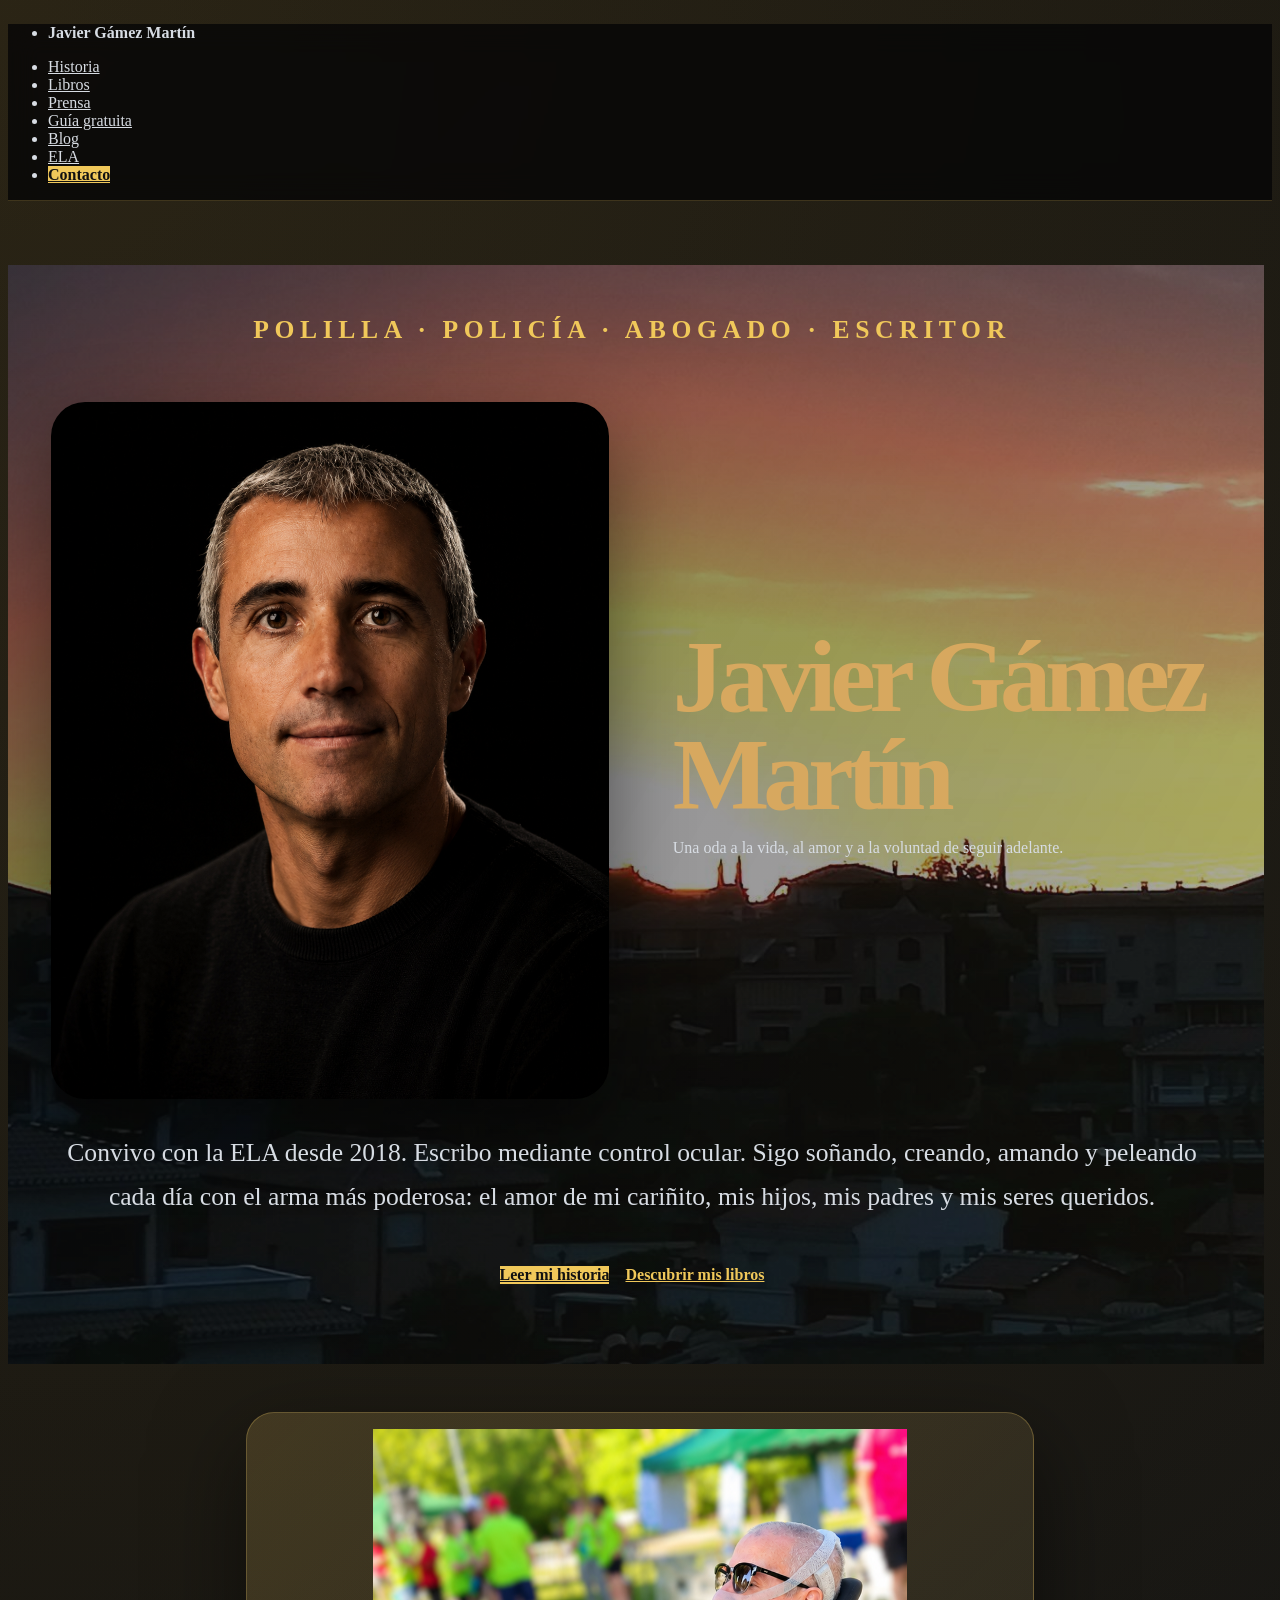
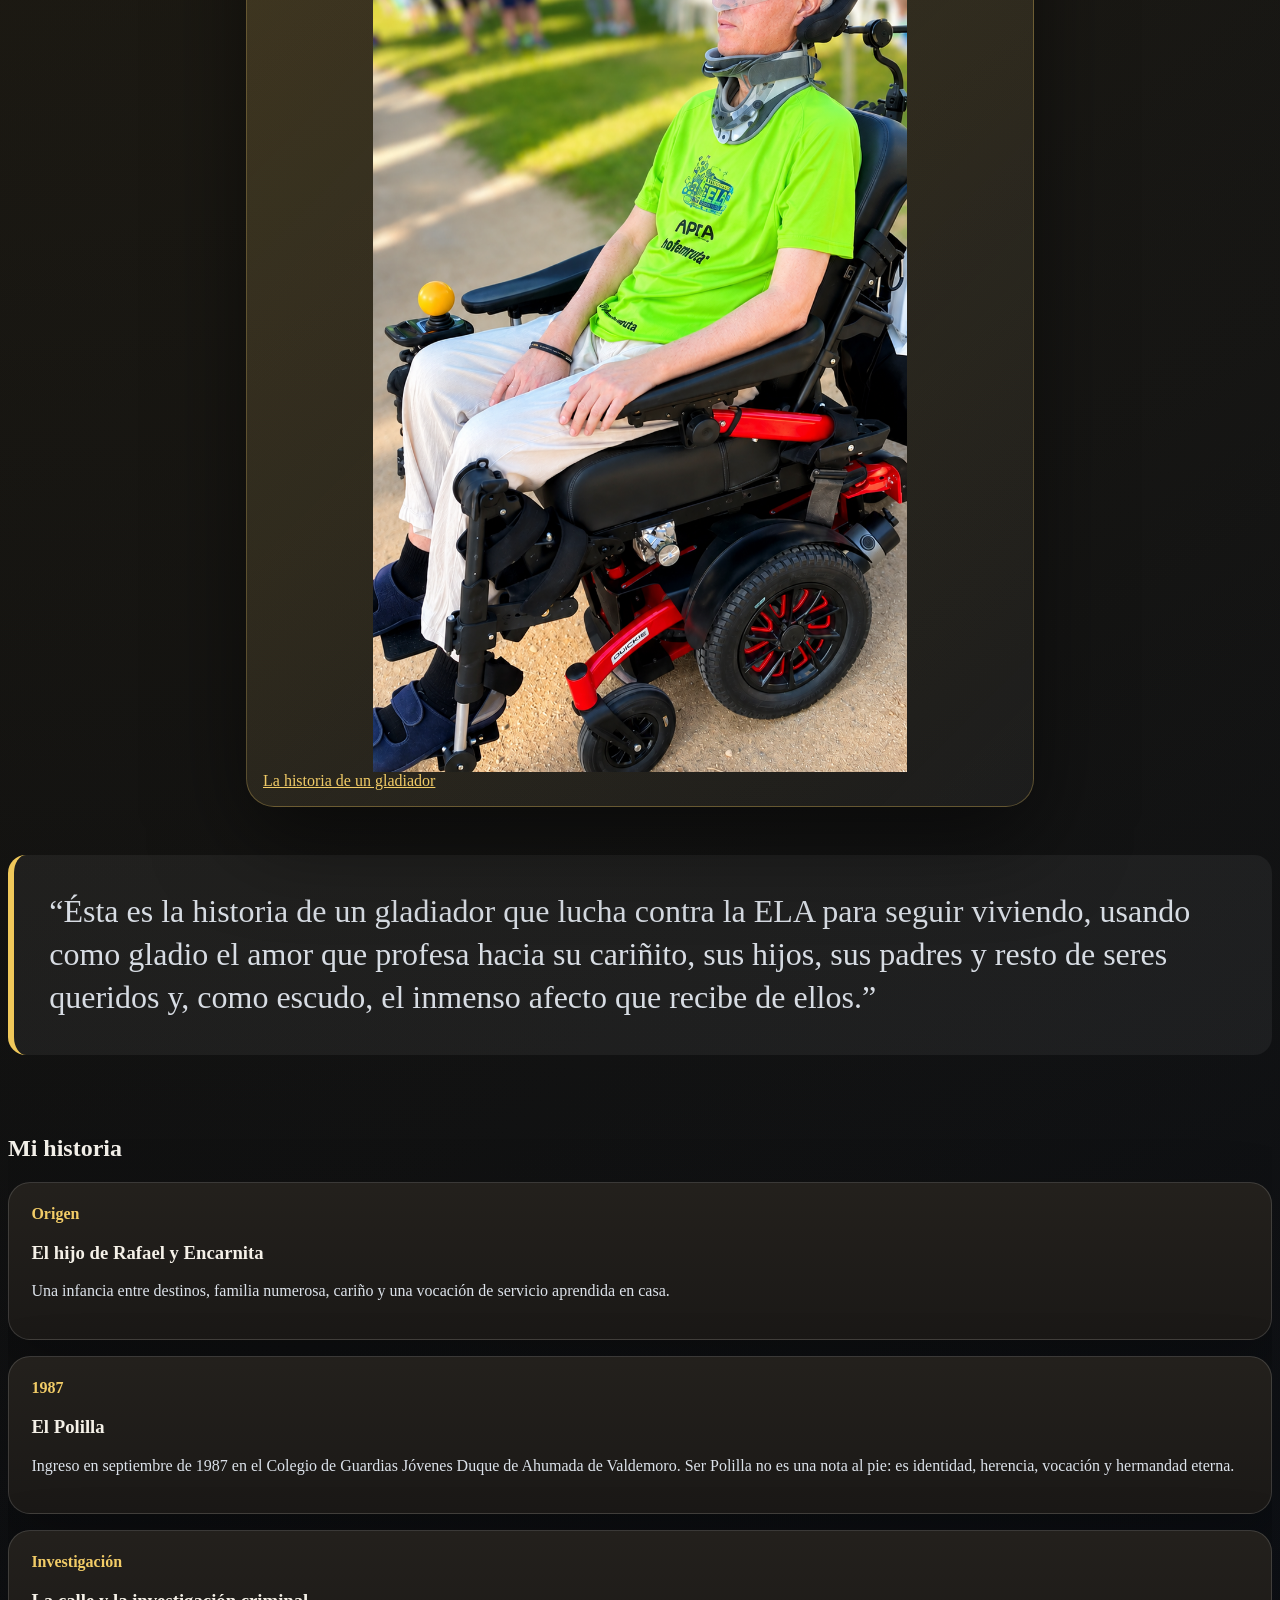
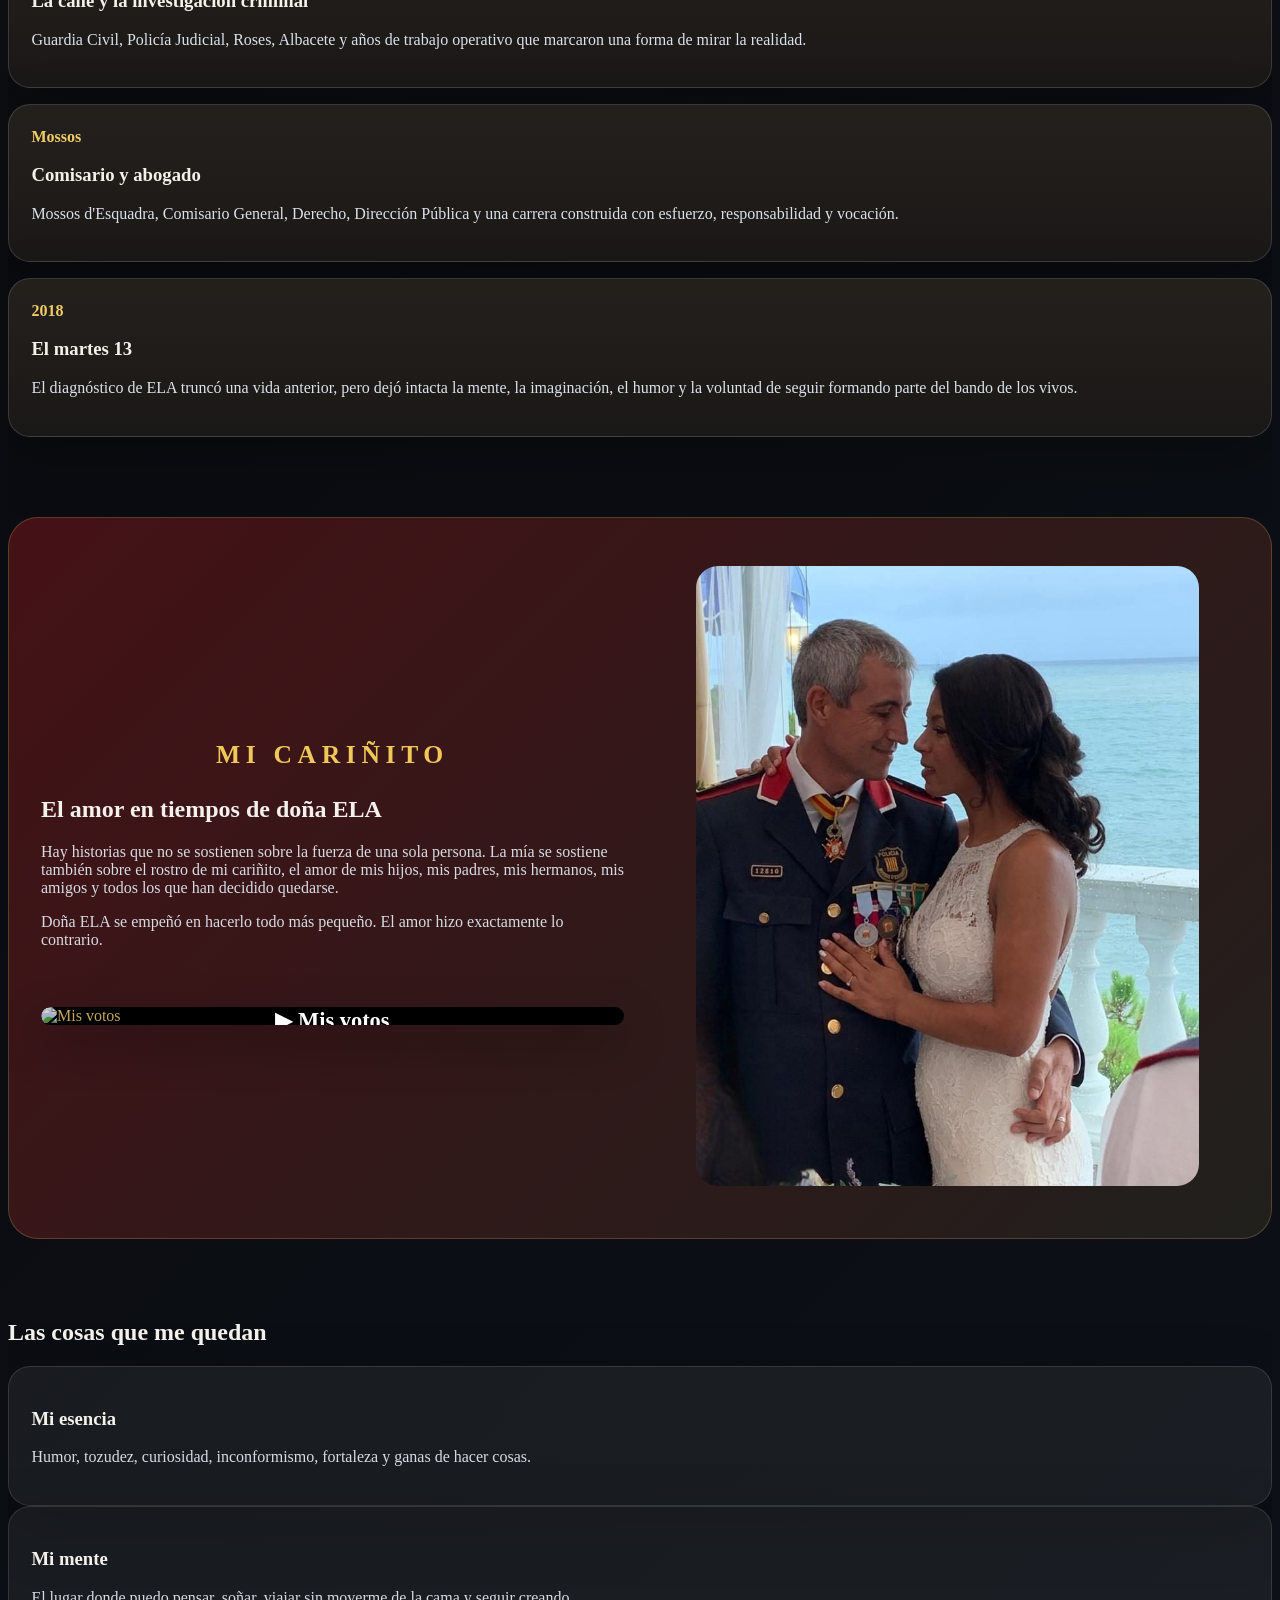
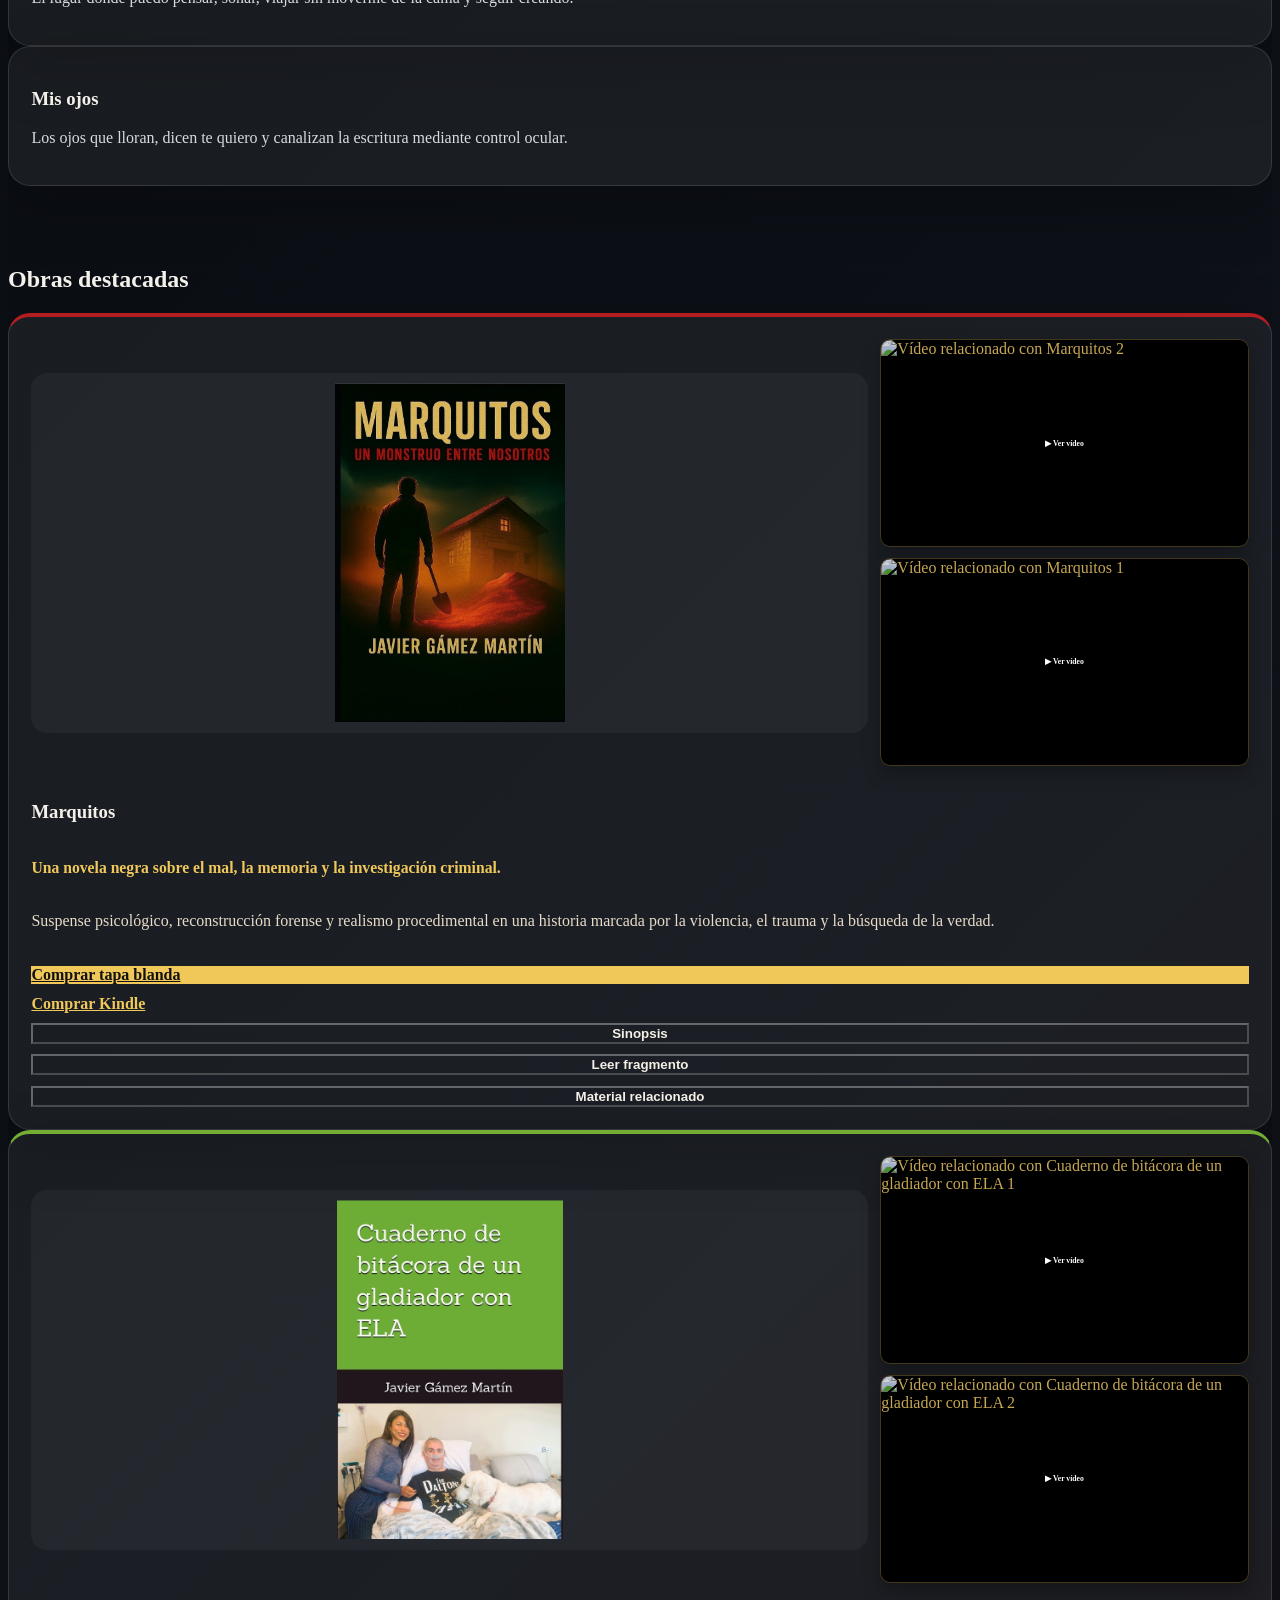
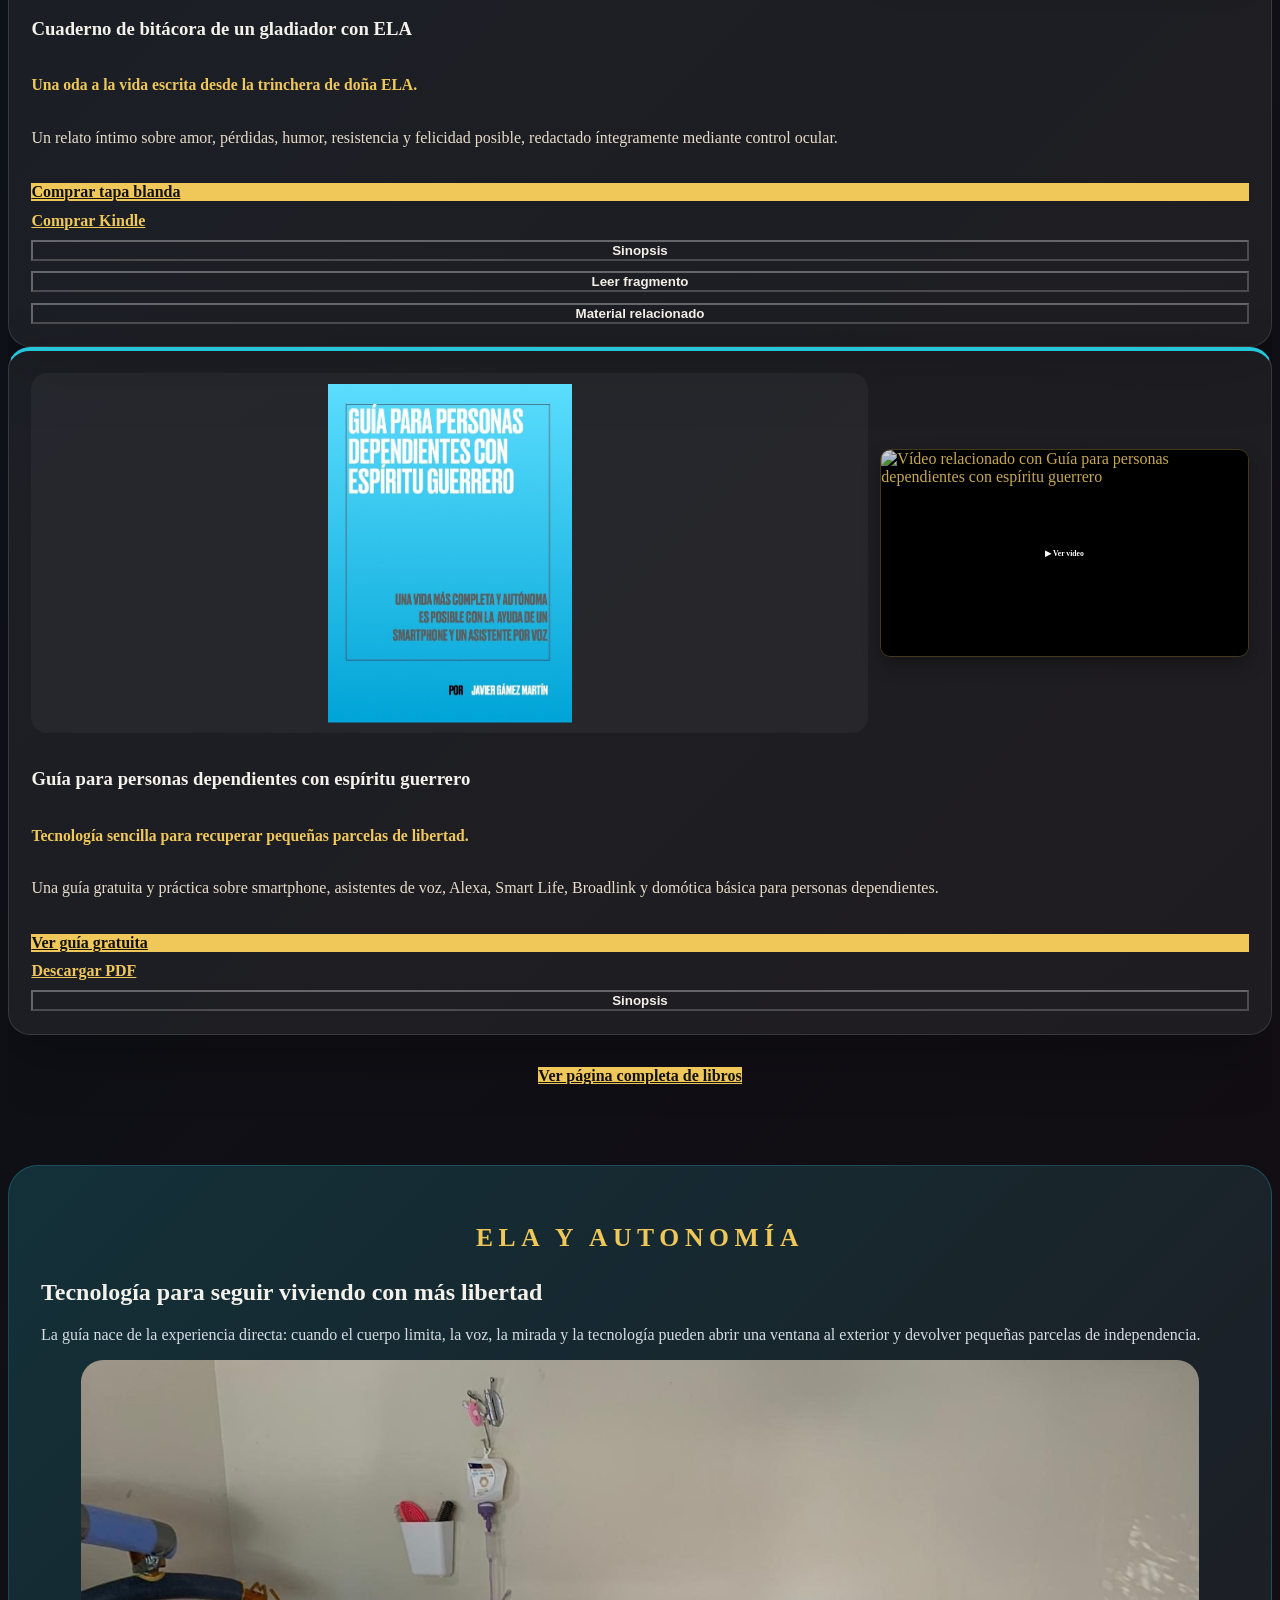
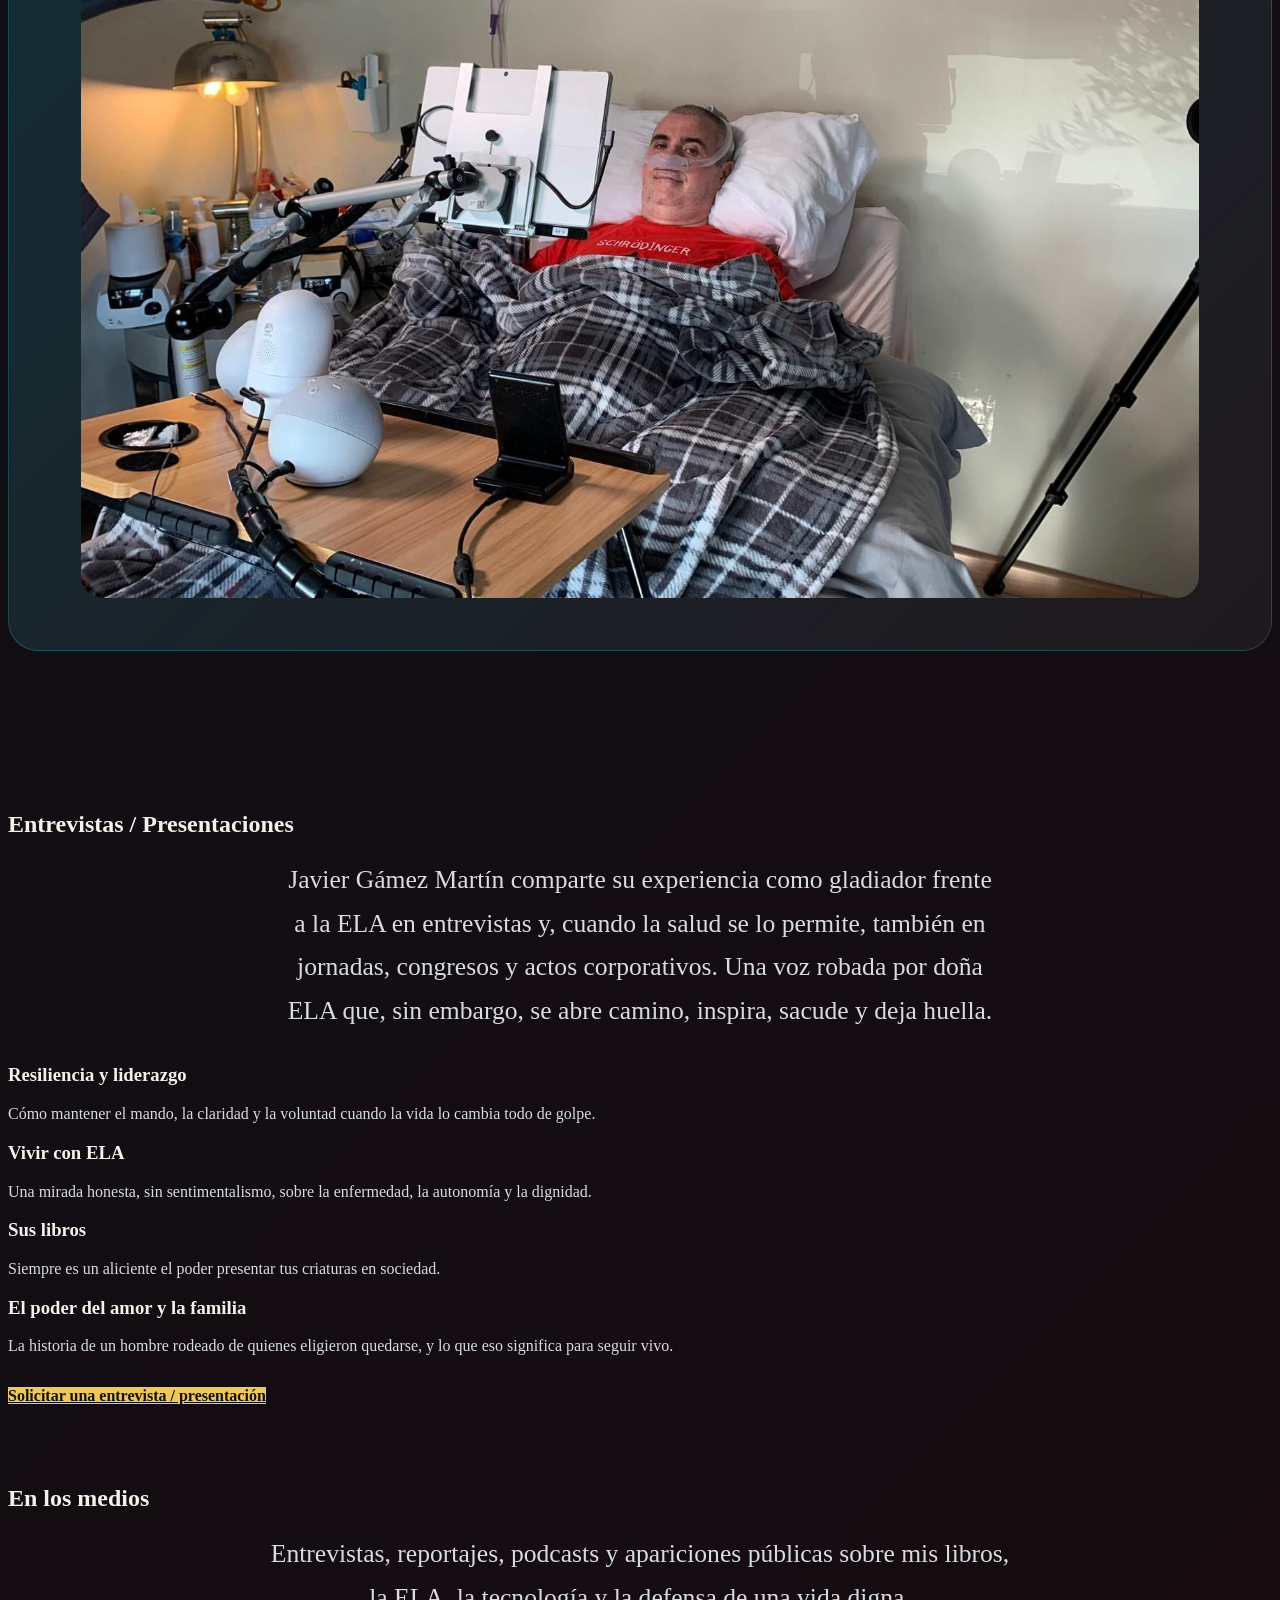
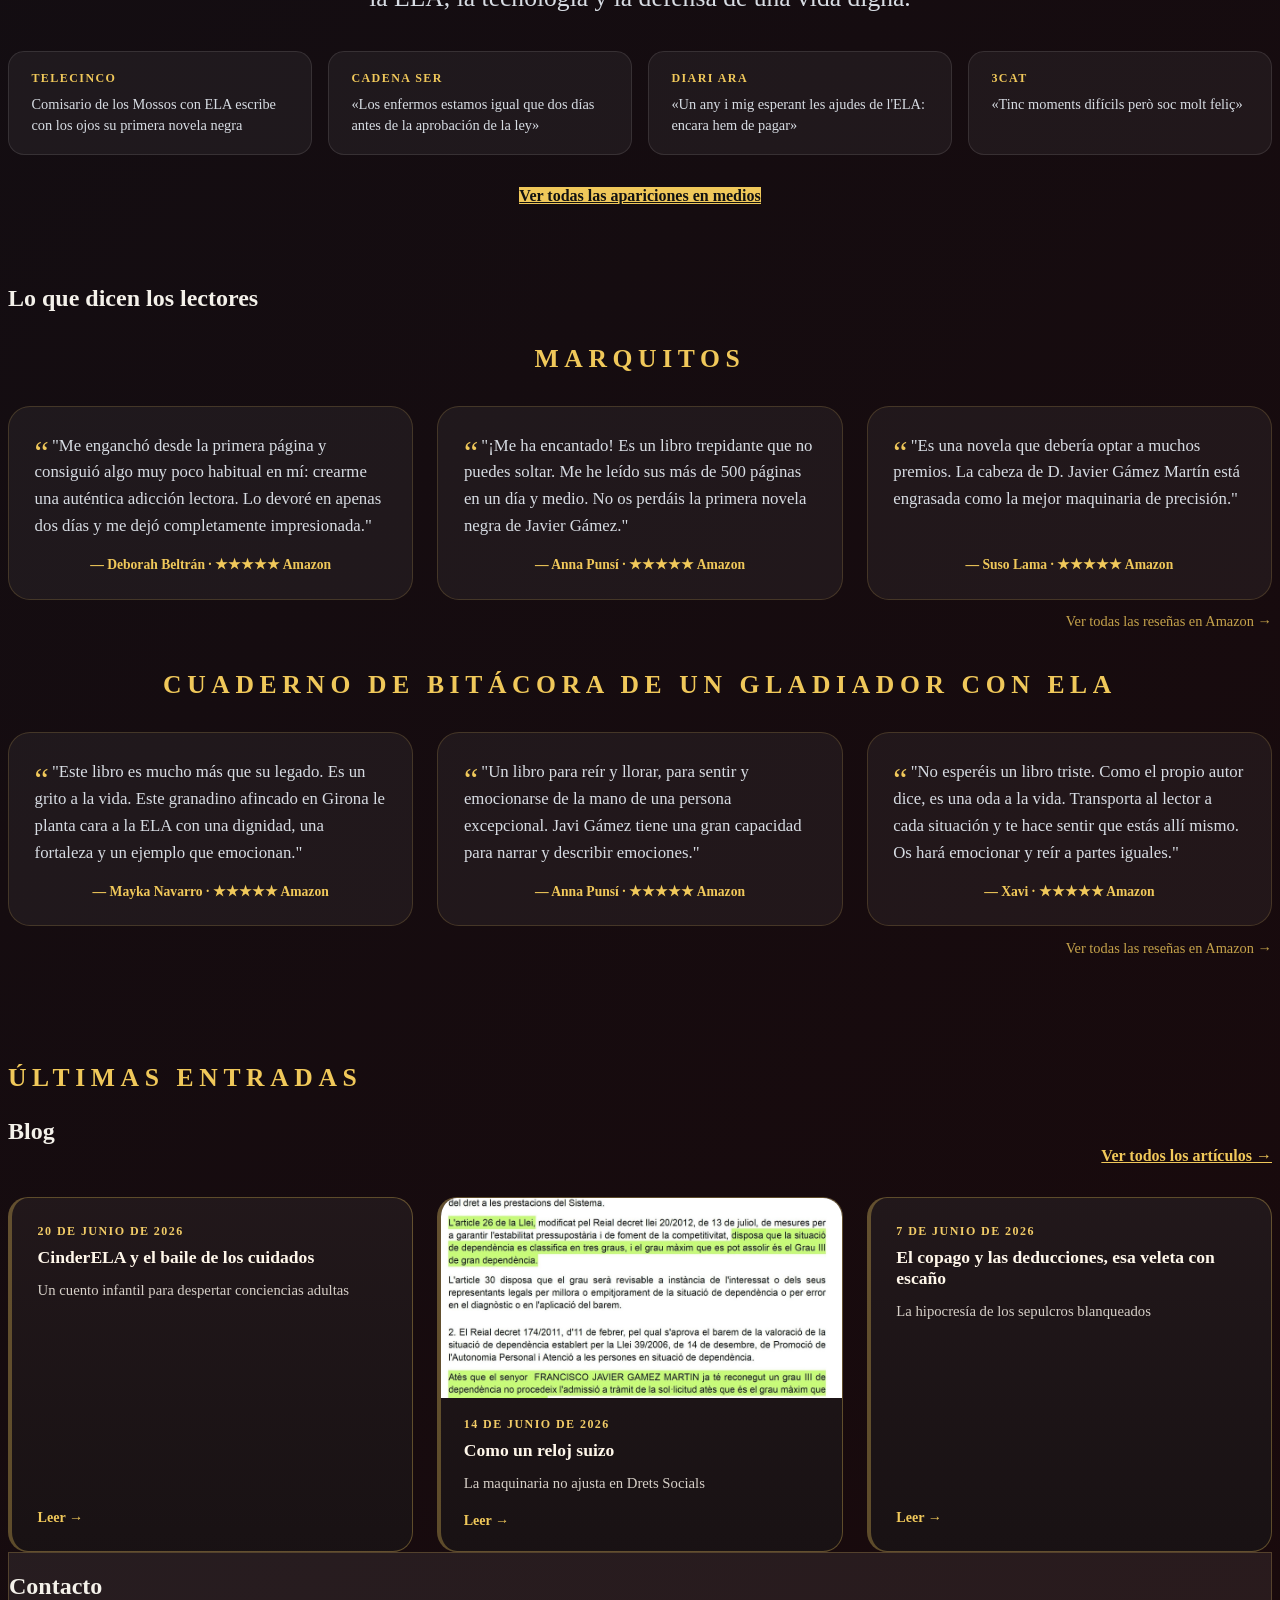
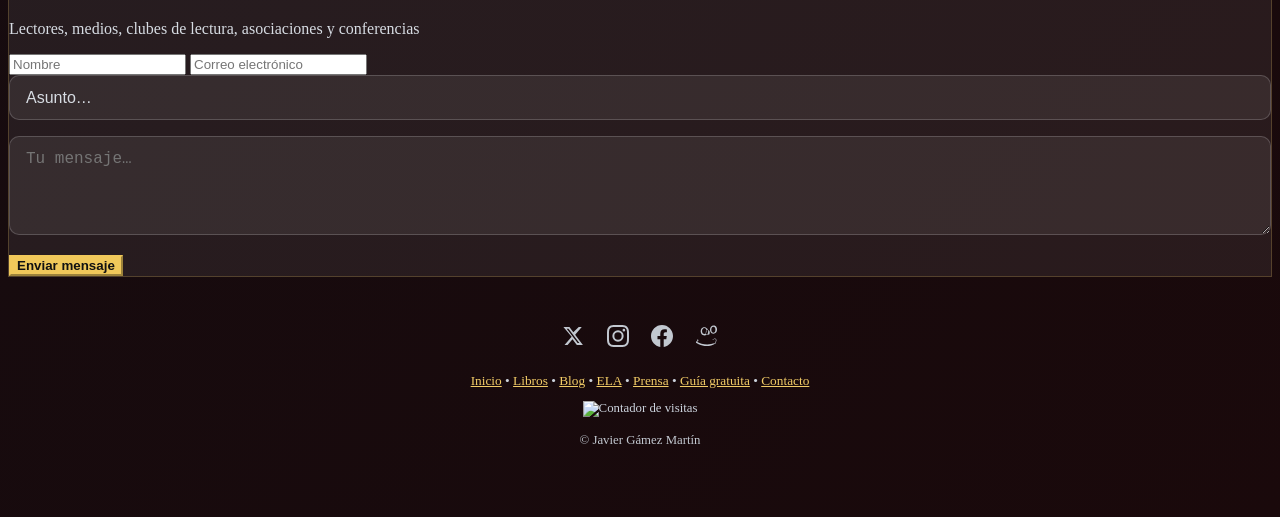
==== commit 249d38fb: "cambios protocolo" ====
--- a/index.html
+++ b/index.html
@@ -16,7 +16,7 @@
   </style>
 
   <script src="https://cdn.jsdelivr.net/npm/@emailjs/browser@4/dist/email.min.js"></script>
-  <script src="script.js?v=20260609-orden-blog" defer></script>
+  <script src="script.js?v=20260625-volver-arriba" defer></script>
 </head>
 <body>
   <nav class="container-fluid">
--- a/style.css
+++ b/style.css
@@ -1215,3 +1215,54 @@
   font-size: 0.42rem;
   }
 }
+
+.back-to-top {
+  position: fixed;
+  right: max(1rem, env(safe-area-inset-right));
+  bottom: max(1rem, env(safe-area-inset-bottom));
+  z-index: 30;
+  display: grid;
+  place-items: center;
+  width: 3rem;
+  height: 3rem;
+  border-radius: 999px;
+  border: 1px solid rgba(214, 179, 90, 0.55);
+  background: rgba(7, 7, 8, 0.88);
+  color: var(--gold);
+  box-shadow: 0 16px 40px rgba(0, 0, 0, 0.42);
+  font-size: 1.55rem;
+  font-weight: 800;
+  line-height: 1;
+  text-decoration: none;
+  opacity: 0;
+  pointer-events: none;
+  transform: translateY(0.75rem);
+  transition: opacity 0.2s ease, transform 0.2s ease, border-color 0.2s ease, background 0.2s ease;
+}
+
+.back-to-top.is-visible {
+  opacity: 1;
+  pointer-events: auto;
+  transform: translateY(0);
+}
+
+.back-to-top:hover,
+.back-to-top:focus-visible {
+  border-color: var(--gold);
+  background: rgba(214, 179, 90, 0.16);
+  color: var(--soft);
+  text-decoration: none;
+}
+
+.back-to-top:focus-visible {
+  outline: 2px solid var(--gold);
+  outline-offset: 3px;
+}
+
+@media (max-width: 640px) {
+  .back-to-top {
+    width: 2.75rem;
+    height: 2.75rem;
+    font-size: 1.35rem;
+  }
+}
